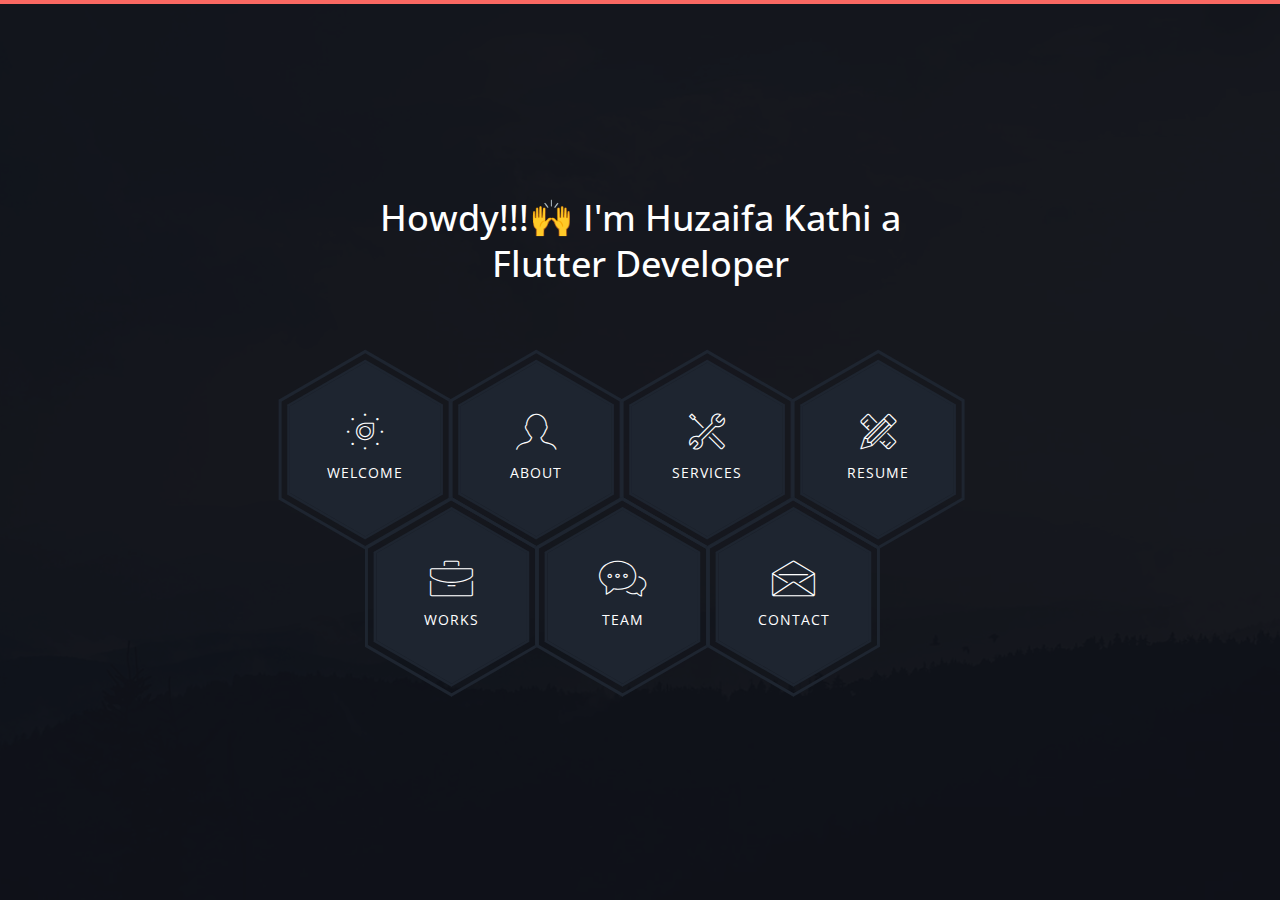
==== index.html @ e69637b8 "First Commit" ====
<!DOCTYPE html>
<html class="no-js" lang="">
    <head>
        <!-- meta charset -->
        <meta charset="utf-8">
        <!-- site title -->
        <title>Huzaifa Kathi Portfolio</title>
        <!-- meta description -->
        <meta name="description" content="">
        <!-- mobile viwport meta -->
        <meta name="viewport" content="width=device-width, initial-scale=1">
        <!-- fevicon -->
        <link rel="shortcut icon" type="image/x-icon" href="favicon.ico">
        
        <!-- ================================
        CSS Files
        ================================= -->
        <link href="https://fonts.googleapis.com/css?family=Libre+Baskerville:400,400i|Open+Sans:400,600,700,800" rel="stylesheet">
        <link rel="stylesheet" href="css/themefisher-fonts.min.css">
        <link rel="stylesheet" href="css/owl.carousel.min.css">
        <link rel="stylesheet" href="css/bootstrap.min.css">
        <link rel="stylesheet" href="css/main.css">
        <link rel="stylesheet" href="css/dark.css">
        <link id="color-changer" rel="stylesheet" href="css/colors/red.css">
    </head>

    <body class="dark">

        <div class="preloader">
            <div class="loading-mask"></div>
            <div class="loading-mask"></div>
            <div class="loading-mask"></div>
            <div class="loading-mask"></div>
            <div class="loading-mask"></div>
        </div>    
            <div class="switcher-body">
                <h4>Choose Color:</h4>
                <ul class="color-options list-none">
                    <li class="c0" data-color="red" title="Default">Default</li>
                    <li class="c1" data-color="blue" title="Red">Red</li>
                    <li class="c2" data-color="green" title="Green">Green</li>
                    <li class="c3" data-color="yellow" title="Blue">Blue</li>
                </ul>
            </div>
        </div>

        <main class="site-wrapper">
            <div class="pt-table">
                <div class="pt-tablecell page-home relative" style="background-image: url('img/banner.jpg');">
                    <div class="overlay"></div>

                    <div class="container">
                        <div class="row">
                            <div class="col-xs-12 col-md-offset-1 col-md-10 col-lg-offset-2 col-lg-8">
                                <div class="page-title home text-center">
                                    <!-- <img src="img/phantom.png" alt=""> -->
                                    <h1>Howdy!!!🙌 I'm Huzaifa Kathi a <br>Flutter Developer</h1>
                                </div>

                                <div class="hexagon-menu clear">
                                    <div class="hexagon-item">
                                        <div class="hex-item">
                                            <div></div>
                                            <div></div>
                                            <div></div>
                                        </div>
                                        <div class="hex-item">
                                            <div></div>
                                            <div></div>
                                            <div></div>
                                        </div>
                                        <a href="welcome.html" class="hex-content">
                                            <span class="hex-content-inner">
                                                <span class="icon">
                                                    <i class="tf-dial"></i>
                                                </span>
                                                <span class="title">Welcome</span>
                                            </span>
                                            <svg viewbox="0 0 173.20508075688772 200" height="200" width="174" version="1.1" xmlns="http://www.w3.org/2000/svg"><path d="M86.60254037844386 0L173.20508075688772 50L173.20508075688772 150L86.60254037844386 200L0 150L0 50Z" fill="#1e2530"></path></svg>
                                        </a>
                                    </div>
                                    <div class="hexagon-item">
                                        <div class="hex-item">
                                            <div></div>
                                            <div></div>
                                            <div></div>
                                        </div>
                                        <div class="hex-item">
                                            <div></div>
                                            <div></div>
                                            <div></div>
                                        </div>
                                        <a href="about.html" class="hex-content">
                                            <span class="hex-content-inner">
                                                <span class="icon">
                                                    <i class="tf-profile-male"></i>
                                                </span>
                                                <span class="title">About</span>
                                            </span>
                                            <svg viewbox="0 0 173.20508075688772 200" height="200" width="174" version="1.1" xmlns="http://www.w3.org/2000/svg"><path d="M86.60254037844386 0L173.20508075688772 50L173.20508075688772 150L86.60254037844386 200L0 150L0 50Z" fill="#1e2530"></path></svg>
                                        </a>
                                    </div>
                                    <div class="hexagon-item">
                                        <div class="hex-item">
                                            <div></div>
                                            <div></div>
                                            <div></div>
                                        </div>
                                        <div class="hex-item">
                                            <div></div>
                                            <div></div>
                                            <div></div>
                                        </div>
                                        <a href="services.html" class="hex-content">
                                            <span class="hex-content-inner">
                                                <span class="icon">
                                                    <i class="tf-tools-2"></i>
                                                </span>
                                                <span class="title">Services</span>
                                            </span>
                                            <svg viewbox="0 0 173.20508075688772 200" height="200" width="174" version="1.1" xmlns="http://www.w3.org/2000/svg"><path d="M86.60254037844386 0L173.20508075688772 50L173.20508075688772 150L86.60254037844386 200L0 150L0 50Z" fill="#1e2530"></path></svg>
                                        </a>    
                                    </div>
                                    <div class="hexagon-item">
                                        <div class="hex-item">
                                            <div></div>
                                            <div></div>
                                            <div></div>
                                        </div>
                                        <div class="hex-item">
                                            <div></div>
                                            <div></div>
                                            <div></div>
                                        </div>
                                        <a href="resume.html" class="hex-content">
                                            <span class="hex-content-inner">
                                                <span class="icon">
                                                    <i class="tf-tools"></i>
                                                </span>
                                                <span class="title">Resume</span>
                                            </span>
                                            <svg viewbox="0 0 173.20508075688772 200" height="200" width="174" version="1.1" xmlns="http://www.w3.org/2000/svg"><path d="M86.60254037844386 0L173.20508075688772 50L173.20508075688772 150L86.60254037844386 200L0 150L0 50Z" fill="#1e2530"></path></svg>
                                        </a>
                                    </div>
                                    <div class="hexagon-item">
                                        <div class="hex-item">
                                            <div></div>
                                            <div></div>
                                            <div></div>
                                        </div>
                                        <div class="hex-item">
                                            <div></div>
                                            <div></div>
                                            <div></div>
                                        </div>
                                        <a href="works.html" class="hex-content">
                                            <span class="hex-content-inner">
                                                <span class="icon">
                                                    <i class="tf-briefcase2"></i>
                                                </span>
                                                <span class="title">Works</span>
                                            </span>
                                            <svg viewbox="0 0 173.20508075688772 200" height="200" width="174" version="1.1" xmlns="http://www.w3.org/2000/svg"><path d="M86.60254037844386 0L173.20508075688772 50L173.20508075688772 150L86.60254037844386 200L0 150L0 50Z" fill="#1e2530"></path></svg>
                                        </a>
                                    </div>
                                    <div class="hexagon-item">
                                        <div class="hex-item">
                                            <div></div>
                                            <div></div>
                                            <div></div>
                                        </div>
                                        <div class="hex-item">
                                            <div></div>
                                            <div></div>
                                            <div></div>
                                        </div>
                                        <a href="history.html" class="hex-content">
                                            <span class="hex-content-inner">
                                                <span class="icon">
                                                    <i class="tf-chat"></i>
                                                </span>
                                                <span class="title">Team</span>
                                            </span>
                                            <svg viewbox="0 0 173.20508075688772 200" height="200" width="174" version="1.1" xmlns="http://www.w3.org/2000/svg"><path d="M86.60254037844386 0L173.20508075688772 50L173.20508075688772 150L86.60254037844386 200L0 150L0 50Z" fill="#1e2530"></path></svg>
                                        </a>
                                    </div>
                                    <div class="hexagon-item">
                                        <div class="hex-item">
                                            <div></div>
                                            <div></div>
                                            <div></div>
                                        </div>
                                        <div class="hex-item">
                                            <div></div>
                                            <div></div>
                                            <div></div>
                                        </div>
                                        <a href="contact.html" class="hex-content">
                                            <span class="hex-content-inner">
                                                <span class="icon">
                                                    <i class="tf-envelope2"></i>
                                                </span>
                                                <span class="title">Contact</span>
                                            </span>
                                            <svg viewbox="0 0 173.20508075688772 200" height="200" width="174" version="1.1" xmlns="http://www.w3.org/2000/svg"><path d="M86.60254037844386 0L173.20508075688772 50L173.20508075688772 150L86.60254037844386 200L0 150L0 50Z" fill="#1e2530"></path></svg>
                                        </a>
                                    </div>
                                </div> <!-- /.hexagon-menu -->

                            </div> <!-- /.col-xs-12 -->

                        </div> <!-- /.row -->
                    </div> <!-- /.container -->

                </div> <!-- /.pt-tablecell -->
            </div> <!-- /.pt-table -->
        </main> <!-- /.site-wrapper -->
        
        <!-- ================================
        JavaScript Libraries
        ================================= -->
        <script src="js/vendor/jquery-2.2.4.min.js"></script>
        <script src="js/vendor/bootstrap.min.js"></script>
        <!-- <script src="js/jquery.easing.min.js"></script> -->
        <script src="js/isotope.pkgd.min.js"></script>
        <script src="js/jquery.nicescroll.min.js"></script>
        <script src="js/owl.carousel.min.js"></script>
        <script src="js/jquery-validation.min.js"></script>
        <script src="js/form.min.js"></script>
        <script src="js/main.js"></script>
    </body>
</html>
---- css/themefisher-fonts.min.css ----
@font-face {
  font-family: 'themefisher-font';
  src:  url('../fonts/themefisher-font.eot?ug5hnh');
  src:  url('../fonts/themefisher-font.eot?ug5hnh#iefix') format('embedded-opentype'),
    url('../fonts/themefisher-font.ttf?ug5hnh') format('truetype'),
    url('../fonts/themefisher-font.woff?ug5hnh') format('woff'),
    url('../fonts/themefisher-font.svg?ug5hnh#themefisher-font') format('svg');
  font-weight: normal;
  font-style: normal;
}

[class^="tf-"], [class*=" tf-"] {
  /* use !important to prevent issues with browser extensions that change fonts */
  font-family: 'themefisher-font' !important;
  speak: none;
  font-style: normal;
  font-weight: normal;
  font-variant: normal;
  text-transform: none;
  line-height: 1;

  /* Better Font Rendering =========== */
  -webkit-font-smoothing: antialiased;
  -moz-osx-font-smoothing: grayscale;
}

.tf-ion-alert-circled:before {
  content: "\f100";
}
.tf-ion-alert:before {
  content: "\f101";
}
.tf-ion-android-add-circle:before {
  content: "\f359";
}
.tf-ion-android-add:before {
  content: "\f2c7";
}
.tf-ion-android-alarm-clock:before {
  content: "\f35a";
}
.tf-ion-android-alert:before {
  content: "\f35b";
}
.tf-ion-android-apps:before {
  content: "\f35c";
}
.tf-ion-android-archive:before {
  content: "\f2c9";
}
.tf-ion-android-arrow-back:before {
  content: "\f2ca";
}
.tf-ion-android-arrow-down:before {
  content: "\f35d";
}
.tf-ion-android-arrow-dropdown-circle:before {
  content: "\f35e";
}
.tf-ion-android-arrow-dropdown:before {
  content: "\f35f";
}
.tf-ion-android-arrow-dropleft-circle:before {
  content: "\f360";
}
.tf-ion-android-arrow-dropleft:before {
  content: "\f361";
}
.tf-ion-android-arrow-dropright-circle:before {
  content: "\f362";
}
.tf-ion-android-arrow-dropright:before {
  content: "\f363";
}
.tf-ion-android-arrow-dropup-circle:before {
  content: "\f364";
}
.tf-ion-android-arrow-dropup:before {
  content: "\f365";
}
.tf-ion-android-arrow-forward:before {
  content: "\f30f";
}
.tf-ion-android-arrow-up:before {
  content: "\f366";
}
.tf-ion-android-attach:before {
  content: "\f367";
}
.tf-ion-android-bar:before {
  content: "\f368";
}
.tf-ion-android-bicycle:before {
  content: "\f369";
}
.tf-ion-android-boat:before {
  content: "\f36a";
}
.tf-ion-android-bookmark:before {
  content: "\f36b";
}
.tf-ion-android-bulb:before {
  content: "\f36c";
}
.tf-ion-android-bus:before {
  content: "\f36d";
}
.tf-ion-android-calendar:before {
  content: "\f2d1";
}
.tf-ion-android-call:before {
  content: "\f2d2";
}
.tf-ion-android-camera:before {
  content: "\f2d3";
}
.tf-ion-android-cancel:before {
  content: "\f36e";
}
.tf-ion-android-car:before {
  content: "\f36f";
}
.tf-ion-android-cart:before {
  content: "\f370";
}
.tf-ion-android-chat:before {
  content: "\f2d4";
}
.tf-ion-android-checkbox-blank:before {
  content: "\f371";
}
.tf-ion-android-checkbox-outline-blank:before {
  content: "\f372";
}
.tf-ion-android-checkbox-outline:before {
  content: "\f373";
}
.tf-ion-android-checkbox:before {
  content: "\f374";
}
.tf-ion-android-checkmark-circle:before {
  content: "\f375";
}
.tf-ion-android-clipboard:before {
  content: "\f376";
}
.tf-ion-android-close:before {
  content: "\f2d7";
}
.tf-ion-android-cloud-circle:before {
  content: "\f377";
}
.tf-ion-android-cloud-done:before {
  content: "\f378";
}
.tf-ion-android-cloud-outline:before {
  content: "\f379";
}
.tf-ion-android-cloud:before {
  content: "\f37a";
}
.tf-ion-android-color-palette:before {
  content: "\f37b";
}
.tf-ion-android-compass:before {
  content: "\f37c";
}
.tf-ion-android-contact:before {
  content: "\f2d8";
}
.tf-ion-android-contacts:before {
  content: "\f2d9";
}
.tf-ion-android-contract:before {
  content: "\f37d";
}
.tf-ion-android-create:before {
  content: "\f37e";
}
.tf-ion-android-delete:before {
  content: "\f37f";
}
.tf-ion-android-desktop:before {
  content: "\f380";
}
.tf-ion-android-document:before {
  content: "\f381";
}
.tf-ion-android-done-all:before {
  content: "\f382";
}
.tf-ion-android-done:before {
  content: "\f383";
}
.tf-ion-android-download:before {
  content: "\f2dd";
}
.tf-ion-android-drafts:before {
  content: "\f384";
}
.tf-ion-android-exit:before {
  content: "\f385";
}
.tf-ion-android-expand:before {
  content: "\f386";
}
.tf-ion-android-favorite-outline:before {
  content: "\f387";
}
.tf-ion-android-favorite:before {
  content: "\f388";
}
.tf-ion-android-film:before {
  content: "\f389";
}
.tf-ion-android-folder-open:before {
  content: "\f38a";
}
.tf-ion-android-folder:before {
  content: "\f2e0";
}
.tf-ion-android-funnel:before {
  content: "\f38b";
}
.tf-ion-android-globe:before {
  content: "\f38c";
}
.tf-ion-android-hand:before {
  content: "\f2e3";
}
.tf-ion-android-hangout:before {
  content: "\f38d";
}
.tf-ion-android-happy:before {
  content: "\f38e";
}
.tf-ion-android-home:before {
  content: "\f38f";
}
.tf-ion-android-image:before {
  content: "\f2e4";
}
.tf-ion-android-laptop:before {
  content: "\f390";
}
.tf-ion-android-list:before {
  content: "\f391";
}
.tf-ion-android-locate:before {
  content: "\f2e9";
}
.tf-ion-android-lock:before {
  content: "\f392";
}
.tf-ion-android-mail:before {
  content: "\f2eb";
}
.tf-ion-android-map:before {
  content: "\f393";
}
.tf-ion-android-menu:before {
  content: "\f394";
}
.tf-ion-android-microphone-off:before {
  content: "\f395";
}
.tf-ion-android-microphone:before {
  content: "\f2ec";
}
.tf-ion-android-more-horizontal:before {
  content: "\f396";
}
.tf-ion-android-more-vertical:before {
  content: "\f397";
}
.tf-ion-android-navigate:before {
  content: "\f398";
}
.tf-ion-android-notifications-none:before {
  content: "\f399";
}
.tf-ion-android-notifications-off:before {
  content: "\f39a";
}
.tf-ion-android-notifications:before {
  content: "\f39b";
}
.tf-ion-android-open:before {
  content: "\f39c";
}
.tf-ion-android-options:before {
  content: "\f39d";
}
.tf-ion-android-people:before {
  content: "\f39e";
}
.tf-ion-android-person-add:before {
  content: "\f39f";
}
.tf-ion-android-person:before {
  content: "\f3a0";
}
.tf-ion-android-phone-landscape:before {
  content: "\f3a1";
}
.tf-ion-android-phone-portrait:before {
  content: "\f3a2";
}
.tf-ion-android-pin:before {
  content: "\f3a3";
}
.tf-ion-android-plane:before {
  content: "\f3a4";
}
.tf-ion-android-playstore:before {
  content: "\f2f0";
}
.tf-ion-android-print:before {
  content: "\f3a5";
}
.tf-ion-android-radio-button-off:before {
  content: "\f3a6";
}
.tf-ion-android-radio-button-on:before {
  content: "\f3a7";
}
.tf-ion-android-refresh:before {
  content: "\f3a8";
}
.tf-ion-android-remove-circle:before {
  content: "\f3a9";
}
.tf-ion-android-remove:before {
  content: "\f2f4";
}
.tf-ion-android-restaurant:before {
  content: "\f3aa";
}
.tf-ion-android-sad:before {
  content: "\f3ab";
}
.tf-ion-android-search:before {
  content: "\f2f5";
}
.tf-ion-android-send:before {
  content: "\f2f6";
}
.tf-ion-android-settings:before {
  content: "\f2f7";
}
.tf-ion-android-share-alt:before {
  content: "\f3ac";
}
.tf-ion-android-share:before {
  content: "\f2f8";
}
.tf-ion-android-star-half:before {
  content: "\f3ad";
}
.tf-ion-android-star-outline:before {
  content: "\f3ae";
}
.tf-ion-android-star:before {
  content: "\f2fc";
}
.tf-ion-android-stopwatch:before {
  content: "\f2fd";
}
.tf-ion-android-subway:before {
  content: "\f3af";
}
.tf-ion-android-sunny:before {
  content: "\f3b0";
}
.tf-ion-android-sync:before {
  content: "\f3b1";
}
.tf-ion-android-textsms:before {
  content: "\f3b2";
}
.tf-ion-android-time:before {
  content: "\f3b3";
}
.tf-ion-android-train:before {
  content: "\f3b4";
}
.tf-ion-android-unlock:before {
  content: "\f3b5";
}
.tf-ion-android-upload:before {
  content: "\f3b6";
}
.tf-ion-android-volume-down:before {
  content: "\f3b7";
}
.tf-ion-android-volume-mute:before {
  content: "\f3b8";
}
.tf-ion-android-volume-off:before {
  content: "\f3b9";
}
.tf-ion-android-volume-up:before {
  content: "\f3ba";
}
.tf-ion-android-walk:before {
  content: "\f3bb";
}
.tf-ion-android-warning:before {
  content: "\f3bc";
}
.tf-ion-android-watch:before {
  content: "\f3bd";
}
.tf-ion-android-wifi:before {
  content: "\f305";
}
.tf-ion-aperture:before {
  content: "\f313";
}
.tf-ion-archive:before {
  content: "\f102";
}
.tf-ion-arrow-down-a:before {
  content: "\f103";
}
.tf-ion-arrow-down-b:before {
  content: "\f104";
}
.tf-ion-arrow-down-c:before {
  content: "\f105";
}
.tf-ion-arrow-expand:before {
  content: "\f25e";
}
.tf-ion-arrow-graph-down-left:before {
  content: "\f25f";
}
.tf-ion-arrow-graph-down-right:before {
  content: "\f260";
}
.tf-ion-arrow-graph-up-left:before {
  content: "\f261";
}
.tf-ion-arrow-graph-up-right:before {
  content: "\f262";
}
.tf-ion-arrow-left-a:before {
  content: "\f106";
}
.tf-ion-arrow-left-b:before {
  content: "\f107";
}
.tf-ion-arrow-left-c:before {
  content: "\f108";
}
.tf-ion-arrow-move:before {
  content: "\f263";
}
.tf-ion-arrow-resize:before {
  content: "\f264";
}
.tf-ion-arrow-return-left:before {
  content: "\f265";
}
.tf-ion-arrow-return-right:before {
  content: "\f266";
}
.tf-ion-arrow-right-a:before {
  content: "\f109";
}
.tf-ion-arrow-right-b:before {
  content: "\f10a";
}
.tf-ion-arrow-right-c:before {
  content: "\f10b";
}
.tf-ion-arrow-shrink:before {
  content: "\f267";
}
.tf-ion-arrow-swap:before {
  content: "\f268";
}
.tf-ion-arrow-up-a:before {
  content: "\f10c";
}
.tf-ion-arrow-up-b:before {
  content: "\f10d";
}
.tf-ion-arrow-up-c:before {
  content: "\f10e";
}
.tf-ion-asterisk:before {
  content: "\f314";
}
.tf-ion-at:before {
  content: "\f10f";
}
.tf-ion-backspace-outline:before {
  content: "\f3be";
}
.tf-ion-backspace:before {
  content: "\f3bf";
}
.tf-ion-bag:before {
  content: "\f110";
}
.tf-ion-battery-charging:before {
  content: "\f111";
}
.tf-ion-battery-empty:before {
  content: "\f112";
}
.tf-ion-battery-full:before {
  content: "\f113";
}
.tf-ion-battery-half:before {
  content: "\f114";
}
.tf-ion-battery-low:before {
  content: "\f115";
}
.tf-ion-beaker:before {
  content: "\f269";
}
.tf-ion-beer:before {
  content: "\f26a";
}
.tf-ion-bluetooth:before {
  content: "\f116";
}
.tf-ion-bonfire:before {
  content: "\f315";
}
.tf-ion-bookmark:before {
  content: "\f26b";
}
.tf-ion-bowtie:before {
  content: "\f3c0";
}
.tf-ion-briefcase:before {
  content: "\f26c";
}
.tf-ion-bug:before {
  content: "\f2be";
}
.tf-ion-calculator:before {
  content: "\f26d";
}
.tf-ion-calendar:before {
  content: "\f117";
}
.tf-ion-camera:before {
  content: "\f118";
}
.tf-ion-card:before {
  content: "\f119";
}
.tf-ion-cash:before {
  content: "\f316";
}
.tf-ion-chatbox-working:before {
  content: "\f11a";
}
.tf-ion-chatbox:before {
  content: "\f11b";
}
.tf-ion-chatboxes:before {
  content: "\f11c";
}
.tf-ion-chatbubble-working:before {
  content: "\f11d";
}
.tf-ion-chatbubble:before {
  content: "\f11e";
}
.tf-ion-chatbubbles:before {
  content: "\f11f";
}
.tf-ion-checkmark-circled:before {
  content: "\f120";
}
.tf-ion-checkmark-round:before {
  content: "\f121";
}
.tf-ion-checkmark:before {
  content: "\f122";
}
.tf-ion-chevron-down:before {
  content: "\f123";
}
.tf-ion-chevron-left:before {
  content: "\f124";
}
.tf-ion-chevron-right:before {
  content: "\f125";
}
.tf-ion-chevron-up:before {
  content: "\f126";
}
.tf-ion-clipboard:before {
  content: "\f127";
}
.tf-ion-clock:before {
  content: "\f26e";
}
.tf-ion-close-circled:before {
  content: "\f128";
}
.tf-ion-close-round:before {
  content: "\f129";
}
.tf-ion-close:before {
  content: "\f12a";
}
.tf-ion-closed-captioning:before {
  content: "\f317";
}
.tf-ion-cloud:before {
  content: "\f12b";
}
.tf-ion-code-download:before {
  content: "\f26f";
}
.tf-ion-code-working:before {
  content: "\f270";
}
.tf-ion-code:before {
  content: "\f271";
}
.tf-ion-coffee:before {
  content: "\f272";
}
.tf-ion-compass:before {
  content: "\f273";
}
.tf-ion-compose:before {
  content: "\f12c";
}
.tf-ion-connection-bars:before {
  content: "\f274";
}
.tf-ion-contrast:before {
  content: "\f275";
}
.tf-ion-crop:before {
  content: "\f3c1";
}
.tf-ion-cube:before {
  content: "\f318";
}
.tf-ion-disc:before {
  content: "\f12d";
}
.tf-ion-document-text:before {
  content: "\f12e";
}
.tf-ion-document:before {
  content: "\f12f";
}
.tf-ion-drag:before {
  content: "\f130";
}
.tf-ion-earth:before {
  content: "\f276";
}
.tf-ion-easel:before {
  content: "\f3c2";
}
.tf-ion-edit:before {
  content: "\f2bf";
}
.tf-ion-egg:before {
  content: "\f277";
}
.tf-ion-eject:before {
  content: "\f131";
}
.tf-ion-email-unread:before {
  content: "\f3c3";
}
.tf-ion-email:before {
  content: "\f132";
}
.tf-ion-erlenmeyer-flask-bubbles:before {
  content: "\f3c4";
}
.tf-ion-erlenmeyer-flask:before {
  content: "\f3c5";
}
.tf-ion-eye-disabled:before {
  content: "\f306";
}
.tf-ion-eye:before {
  content: "\f133";
}
.tf-ion-female:before {
  content: "\f278";
}
.tf-ion-filing:before {
  content: "\f134";
}
.tf-ion-film-marker:before {
  content: "\f135";
}
.tf-ion-fireball:before {
  content: "\f319";
}
.tf-ion-flag:before {
  content: "\f279";
}
.tf-ion-flame:before {
  content: "\f31a";
}
.tf-ion-flash-off:before {
  content: "\f136";
}
.tf-ion-flash:before {
  content: "\f137";
}
.tf-ion-folder:before {
  content: "\f139";
}
.tf-ion-fork-repo:before {
  content: "\f2c0";
}
.tf-ion-fork:before {
  content: "\f27a";
}
.tf-ion-forward:before {
  content: "\f13a";
}
.tf-ion-funnel:before {
  content: "\f31b";
}
.tf-ion-gear-a:before {
  content: "\f13d";
}
.tf-ion-gear-b:before {
  content: "\f13e";
}
.tf-ion-grid:before {
  content: "\f13f";
}
.tf-ion-hammer:before {
  content: "\f27b";
}
.tf-ion-happy-outline:before {
  content: "\f3c6";
}
.tf-ion-happy:before {
  content: "\f31c";
}
.tf-ion-headphone:before {
  content: "\f140";
}
.tf-ion-heart-broken:before {
  content: "\f31d";
}
.tf-ion-heart:before {
  content: "\f141";
}
.tf-ion-help-buoy:before {
  content: "\f27c";
}
.tf-ion-help-circled:before {
  content: "\f142";
}
.tf-ion-help:before {
  content: "\f143";
}
.tf-ion-home:before {
  content: "\f144";
}
.tf-ion-icecream:before {
  content: "\f27d";
}
.tf-ion-image:before {
  content: "\f147";
}
.tf-ion-images:before {
  content: "\f148";
}
.tf-ion-information-circled:before {
  content: "\f149";
}
.tf-ion-information:before {
  content: "\f14a";
}
.tf-ion-ionic:before {
  content: "\f14b";
}
.tf-ion-ios-alarm-outline:before {
  content: "\f3c7";
}
.tf-ion-ios-alarm:before {
  content: "\f3c8";
}
.tf-ion-ios-albums-outline:before {
  content: "\f3c9";
}
.tf-ion-ios-albums:before {
  content: "\f3ca";
}
.tf-ion-ios-americanfootball-outline:before {
  content: "\f3cb";
}
.tf-ion-ios-americanfootball:before {
  content: "\f3cc";
}
.tf-ion-ios-analytics-outline:before {
  content: "\f3cd";
}
.tf-ion-ios-analytics:before {
  content: "\f3ce";
}
.tf-ion-ios-arrow-back:before {
  content: "\f3cf";
}
.tf-ion-ios-arrow-down:before {
  content: "\f3d0";
}
.tf-ion-ios-arrow-forward:before {
  content: "\f3d1";
}
.tf-ion-ios-arrow-left:before {
  content: "\f3d2";
}
.tf-ion-ios-arrow-right:before {
  content: "\f3d3";
}
.tf-ion-ios-arrow-thin-down:before {
  content: "\f3d4";
}
.tf-ion-ios-arrow-thin-left:before {
  content: "\f3d5";
}
.tf-ion-ios-arrow-thin-right:before {
  content: "\f3d6";
}
.tf-ion-ios-arrow-thin-up:before {
  content: "\f3d7";
}
.tf-ion-ios-arrow-up:before {
  content: "\f3d8";
}
.tf-ion-ios-at-outline:before {
  content: "\f3d9";
}
.tf-ion-ios-at:before {
  content: "\f3da";
}
.tf-ion-ios-barcode-outline:before {
  content: "\f3db";
}
.tf-ion-ios-barcode:before {
  content: "\f3dc";
}
.tf-ion-ios-baseball-outline:before {
  content: "\f3dd";
}
.tf-ion-ios-baseball:before {
  content: "\f3de";
}
.tf-ion-ios-basketball-outline:before {
  content: "\f3df";
}
.tf-ion-ios-basketball:before {
  content: "\f3e0";
}
.tf-ion-ios-bell-outline:before {
  content: "\f3e1";
}
.tf-ion-ios-bell:before {
  content: "\f3e2";
}
.tf-ion-ios-body-outline:before {
  content: "\f3e3";
}
.tf-ion-ios-body:before {
  content: "\f3e4";
}
.tf-ion-ios-bolt-outline:before {
  content: "\f3e5";
}
.tf-ion-ios-bolt:before {
  content: "\f3e6";
}
.tf-ion-ios-book-outline:before {
  content: "\f3e7";
}
.tf-ion-ios-book:before {
  content: "\f3e8";
}
.tf-ion-ios-bookmarks-outline:before {
  content: "\f3e9";
}
.tf-ion-ios-bookmarks:before {
  content: "\f3ea";
}
.tf-ion-ios-box-outline:before {
  content: "\f3eb";
}
.tf-ion-ios-box:before {
  content: "\f3ec";
}
.tf-ion-ios-briefcase-outline:before {
  content: "\f3ed";
}
.tf-ion-ios-briefcase:before {
  content: "\f3ee";
}
.tf-ion-ios-browsers-outline:before {
  content: "\f3ef";
}
.tf-ion-ios-browsers:before {
  content: "\f3f0";
}
.tf-ion-ios-calculator-outline:before {
  content: "\f3f1";
}
.tf-ion-ios-calculator:before {
  content: "\f3f2";
}
.tf-ion-ios-calendar-outline:before {
  content: "\f3f3";
}
.tf-ion-ios-calendar:before {
  content: "\f3f4";
}
.tf-ion-ios-camera-outline:before {
  content: "\f3f5";
}
.tf-ion-ios-camera:before {
  content: "\f3f6";
}
.tf-ion-ios-cart-outline:before {
  content: "\f3f7";
}
.tf-ion-ios-cart:before {
  content: "\f3f8";
}
.tf-ion-ios-chatboxes-outline:before {
  content: "\f3f9";
}
.tf-ion-ios-chatboxes:before {
  content: "\f3fa";
}
.tf-ion-ios-chatbubble-outline:before {
  content: "\f3fb";
}
.tf-ion-ios-chatbubble:before {
  content: "\f3fc";
}
.tf-ion-ios-checkmark-empty:before {
  content: "\f3fd";
}
.tf-ion-ios-checkmark-outline:before {
  content: "\f3fe";
}
.tf-ion-ios-checkmark:before {
  content: "\f3ff";
}
.tf-ion-ios-circle-filled:before {
  content: "\f400";
}
.tf-ion-ios-circle-outline:before {
  content: "\f401";
}
.tf-ion-ios-clock-outline:before {
  content: "\f402";
}
.tf-ion-ios-clock:before {
  content: "\f403";
}
.tf-ion-ios-close-empty:before {
  content: "\f404";
}
.tf-ion-ios-close-outline:before {
  content: "\f405";
}
.tf-ion-ios-close:before {
  content: "\f406";
}
.tf-ion-ios-cloud-download-outline:before {
  content: "\f407";
}
.tf-ion-ios-cloud-download:before {
  content: "\f408";
}
.tf-ion-ios-cloud-outline:before {
  content: "\f409";
}
.tf-ion-ios-cloud-upload-outline:before {
  content: "\f40a";
}
.tf-ion-ios-cloud-upload:before {
  content: "\f40b";
}
.tf-ion-ios-cloud:before {
  content: "\f40c";
}
.tf-ion-ios-cloudy-night-outline:before {
  content: "\f40d";
}
.tf-ion-ios-cloudy-night:before {
  content: "\f40e";
}
.tf-ion-ios-cloudy-outline:before {
  content: "\f40f";
}
.tf-ion-ios-cloudy:before {
  content: "\f410";
}
.tf-ion-ios-cog-outline:before {
  content: "\f411";
}
.tf-ion-ios-cog:before {
  content: "\f412";
}
.tf-ion-ios-color-filter-outline:before {
  content: "\f413";
}
.tf-ion-ios-color-filter:before {
  content: "\f414";
}
.tf-ion-ios-color-wand-outline:before {
  content: "\f415";
}
.tf-ion-ios-color-wand:before {
  content: "\f416";
}
.tf-ion-ios-compose-outline:before {
  content: "\f417";
}
.tf-ion-ios-compose:before {
  content: "\f418";
}
.tf-ion-ios-contact-outline:before {
  content: "\f419";
}
.tf-ion-ios-contact:before {
  content: "\f41a";
}
.tf-ion-ios-copy-outline:before {
  content: "\f41b";
}
.tf-ion-ios-copy:before {
  content: "\f41c";
}
.tf-ion-ios-crop-strong:before {
  content: "\f41d";
}
.tf-ion-ios-crop:before {
  content: "\f41e";
}
.tf-ion-ios-download-outline:before {
  content: "\f41f";
}
.tf-ion-ios-download:before {
  content: "\f420";
}
.tf-ion-ios-drag:before {
  content: "\f421";
}
.tf-ion-ios-email-outline:before {
  content: "\f422";
}
.tf-ion-ios-email:before {
  content: "\f423";
}
.tf-ion-ios-eye-outline:before {
  content: "\f424";
}
.tf-ion-ios-eye:before {
  content: "\f425";
}
.tf-ion-ios-fastforward-outline:before {
  content: "\f426";
}
.tf-ion-ios-fastforward:before {
  content: "\f427";
}
.tf-ion-ios-filing-outline:before {
  content: "\f428";
}
.tf-ion-ios-filing:before {
  content: "\f429";
}
.tf-ion-ios-film-outline:before {
  content: "\f42a";
}
.tf-ion-ios-film:before {
  content: "\f42b";
}
.tf-ion-ios-flag-outline:before {
  content: "\f42c";
}
.tf-ion-ios-flag:before {
  content: "\f42d";
}
.tf-ion-ios-flame-outline:before {
  content: "\f42e";
}
.tf-ion-ios-flame:before {
  content: "\f42f";
}
.tf-ion-ios-flask-outline:before {
  content: "\f430";
}
.tf-ion-ios-flask:before {
  content: "\f431";
}
.tf-ion-ios-flower-outline:before {
  content: "\f432";
}
.tf-ion-ios-flower:before {
  content: "\f433";
}
.tf-ion-ios-folder-outline:before {
  content: "\f434";
}
.tf-ion-ios-folder:before {
  content: "\f435";
}
.tf-ion-ios-football-outline:before {
  content: "\f436";
}
.tf-ion-ios-football:before {
  content: "\f437";
}
.tf-ion-ios-game-controller-a-outline:before {
  content: "\f438";
}
.tf-ion-ios-game-controller-a:before {
  content: "\f439";
}
.tf-ion-ios-game-controller-b-outline:before {
  content: "\f43a";
}
.tf-ion-ios-game-controller-b:before {
  content: "\f43b";
}
.tf-ion-ios-gear-outline:before {
  content: "\f43c";
}
.tf-ion-ios-gear:before {
  content: "\f43d";
}
.tf-ion-ios-glasses-outline:before {
  content: "\f43e";
}
.tf-ion-ios-glasses:before {
  content: "\f43f";
}
.tf-ion-ios-grid-view-outline:before {
  content: "\f440";
}
.tf-ion-ios-grid-view:before {
  content: "\f441";
}
.tf-ion-ios-heart-outline:before {
  content: "\f442";
}
.tf-ion-ios-heart:before {
  content: "\f443";
}
.tf-ion-ios-help-empty:before {
  content: "\f444";
}
.tf-ion-ios-help-outline:before {
  content: "\f445";
}
.tf-ion-ios-help:before {
  content: "\f446";
}
.tf-ion-ios-home-outline:before {
  content: "\f447";
}
.tf-ion-ios-home:before {
  content: "\f448";
}
.tf-ion-ios-infinite-outline:before {
  content: "\f449";
}
.tf-ion-ios-infinite:before {
  content: "\f44a";
}
.tf-ion-ios-information-empty:before {
  content: "\f44b";
}
.tf-ion-ios-information-outline:before {
  content: "\f44c";
}
.tf-ion-ios-information:before {
  content: "\f44d";
}
.tf-ion-ios-ionic-outline:before {
  content: "\f44e";
}
.tf-ion-ios-keypad-outline:before {
  content: "\f44f";
}
.tf-ion-ios-keypad:before {
  content: "\f450";
}
.tf-ion-ios-lightbulb-outline:before {
  content: "\f451";
}
.tf-ion-ios-lightbulb:before {
  content: "\f452";
}
.tf-ion-ios-list-outline:before {
  content: "\f453";
}
.tf-ion-ios-list:before {
  content: "\f454";
}
.tf-ion-ios-location-outline:before {
  content: "\f455";
}
.tf-ion-ios-location:before {
  content: "\f456";
}
.tf-ion-ios-locked-outline:before {
  content: "\f457";
}
.tf-ion-ios-locked:before {
  content: "\f458";
}
.tf-ion-ios-loop-strong:before {
  content: "\f459";
}
.tf-ion-ios-loop:before {
  content: "\f45a";
}
.tf-ion-ios-medical-outline:before {
  content: "\f45b";
}
.tf-ion-ios-medical:before {
  content: "\f45c";
}
.tf-ion-ios-medkit-outline:before {
  content: "\f45d";
}
.tf-ion-ios-medkit:before {
  content: "\f45e";
}
.tf-ion-ios-mic-off:before {
  content: "\f45f";
}
.tf-ion-ios-mic-outline:before {
  content: "\f460";
}
.tf-ion-ios-mic:before {
  content: "\f461";
}
.tf-ion-ios-minus-empty:before {
  content: "\f462";
}
.tf-ion-ios-minus-outline:before {
  content: "\f463";
}
.tf-ion-ios-minus:before {
  content: "\f464";
}
.tf-ion-ios-monitor-outline:before {
  content: "\f465";
}
.tf-ion-ios-monitor:before {
  content: "\f466";
}
.tf-ion-ios-moon-outline:before {
  content: "\f467";
}
.tf-ion-ios-moon:before {
  content: "\f468";
}
.tf-ion-ios-more-outline:before {
  content: "\f469";
}
.tf-ion-ios-more:before {
  content: "\f46a";
}
.tf-ion-ios-musical-note:before {
  content: "\f46b";
}
.tf-ion-ios-musical-notes:before {
  content: "\f46c";
}
.tf-ion-ios-navigate-outline:before {
  content: "\f46d";
}
.tf-ion-ios-navigate:before {
  content: "\f46e";
}
.tf-ion-ios-nutrition-outline:before {
  content: "\f46f";
}
.tf-ion-ios-nutrition:before {
  content: "\f470";
}
.tf-ion-ios-paper-outline:before {
  content: "\f471";
}
.tf-ion-ios-paper:before {
  content: "\f472";
}
.tf-ion-ios-paperplane-outline:before {
  content: "\f473";
}
.tf-ion-ios-paperplane:before {
  content: "\f474";
}
.tf-ion-ios-partlysunny-outline:before {
  content: "\f475";
}
.tf-ion-ios-partlysunny:before {
  content: "\f476";
}
.tf-ion-ios-pause-outline:before {
  content: "\f477";
}
.tf-ion-ios-pause:before {
  content: "\f478";
}
.tf-ion-ios-paw-outline:before {
  content: "\f479";
}
.tf-ion-ios-paw:before {
  content: "\f47a";
}
.tf-ion-ios-people-outline:before {
  content: "\f47b";
}
.tf-ion-ios-people:before {
  content: "\f47c";
}
.tf-ion-ios-person-outline:before {
  content: "\f47d";
}
.tf-ion-ios-person:before {
  content: "\f47e";
}
.tf-ion-ios-personadd-outline:before {
  content: "\f47f";
}
.tf-ion-ios-personadd:before {
  content: "\f480";
}
.tf-ion-ios-photos-outline:before {
  content: "\f481";
}
.tf-ion-ios-photos:before {
  content: "\f482";
}
.tf-ion-ios-pie-outline:before {
  content: "\f483";
}
.tf-ion-ios-pie:before {
  content: "\f484";
}
.tf-ion-ios-pint-outline:before {
  content: "\f485";
}
.tf-ion-ios-pint:before {
  content: "\f486";
}
.tf-ion-ios-play-outline:before {
  content: "\f487";
}
.tf-ion-ios-play:before {
  content: "\f488";
}
.tf-ion-ios-plus-empty:before {
  content: "\f489";
}
.tf-ion-ios-plus-outline:before {
  content: "\f48a";
}
.tf-ion-ios-plus:before {
  content: "\f48b";
}
.tf-ion-ios-pricetag-outline:before {
  content: "\f48c";
}
.tf-ion-ios-pricetag:before {
  content: "\f48d";
}
.tf-ion-ios-pricetags-outline:before {
  content: "\f48e";
}
.tf-ion-ios-pricetags:before {
  content: "\f48f";
}
.tf-ion-ios-printer-outline:before {
  content: "\f490";
}
.tf-ion-ios-printer:before {
  content: "\f491";
}
.tf-ion-ios-pulse-strong:before {
  content: "\f492";
}
.tf-ion-ios-pulse:before {
  content: "\f493";
}
.tf-ion-ios-rainy-outline:before {
  content: "\f494";
}
.tf-ion-ios-rainy:before {
  content: "\f495";
}
.tf-ion-ios-recording-outline:before {
  content: "\f496";
}
.tf-ion-ios-recording:before {
  content: "\f497";
}
.tf-ion-ios-redo-outline:before {
  content: "\f498";
}
.tf-ion-ios-redo:before {
  content: "\f499";
}
.tf-ion-ios-refresh-empty:before {
  content: "\f49a";
}
.tf-ion-ios-refresh-outline:before {
  content: "\f49b";
}
.tf-ion-ios-refresh:before {
  content: "\f49c";
}
.tf-ion-ios-reload:before {
  content: "\f49d";
}
.tf-ion-ios-reverse-camera-outline:before {
  content: "\f49e";
}
.tf-ion-ios-reverse-camera:before {
  content: "\f49f";
}
.tf-ion-ios-rewind-outline:before {
  content: "\f4a0";
}
.tf-ion-ios-rewind:before {
  content: "\f4a1";
}
.tf-ion-ios-rose-outline:before {
  content: "\f4a2";
}
.tf-ion-ios-rose:before {
  content: "\f4a3";
}
.tf-ion-ios-search-strong:before {
  content: "\f4a4";
}
.tf-ion-ios-search:before {
  content: "\f4a5";
}
.tf-ion-ios-settings-strong:before {
  content: "\f4a6";
}
.tf-ion-ios-settings:before {
  content: "\f4a7";
}
.tf-ion-ios-shuffle-strong:before {
  content: "\f4a8";
}
.tf-ion-ios-shuffle:before {
  content: "\f4a9";
}
.tf-ion-ios-skipbackward-outline:before {
  content: "\f4aa";
}
.tf-ion-ios-skipbackward:before {
  content: "\f4ab";
}
.tf-ion-ios-skipforward-outline:before {
  content: "\f4ac";
}
.tf-ion-ios-skipforward:before {
  content: "\f4ad";
}
.tf-ion-ios-snowy:before {
  content: "\f4ae";
}
.tf-ion-ios-speedometer-outline:before {
  content: "\f4af";
}
.tf-ion-ios-speedometer:before {
  content: "\f4b0";
}
.tf-ion-ios-star-half:before {
  content: "\f4b1";
}
.tf-ion-ios-star-outline:before {
  content: "\f4b2";
}
.tf-ion-ios-star:before {
  content: "\f4b3";
}
.tf-ion-ios-stopwatch-outline:before {
  content: "\f4b4";
}
.tf-ion-ios-stopwatch:before {
  content: "\f4b5";
}
.tf-ion-ios-sunny-outline:before {
  content: "\f4b6";
}
.tf-ion-ios-sunny:before {
  content: "\f4b7";
}
.tf-ion-ios-telephone-outline:before {
  content: "\f4b8";
}
.tf-ion-ios-telephone:before {
  content: "\f4b9";
}
.tf-ion-ios-tennisball-outline:before {
  content: "\f4ba";
}
.tf-ion-ios-tennisball:before {
  content: "\f4bb";
}
.tf-ion-ios-thunderstorm-outline:before {
  content: "\f4bc";
}
.tf-ion-ios-thunderstorm:before {
  content: "\f4bd";
}
.tf-ion-ios-time-outline:before {
  content: "\f4be";
}
.tf-ion-ios-time:before {
  content: "\f4bf";
}
.tf-ion-ios-timer-outline:before {
  content: "\f4c0";
}
.tf-ion-ios-timer:before {
  content: "\f4c1";
}
.tf-ion-ios-toggle-outline:before {
  content: "\f4c2";
}
.tf-ion-ios-toggle:before {
  content: "\f4c3";
}
.tf-ion-ios-trash-outline:before {
  content: "\f4c4";
}
.tf-ion-ios-trash:before {
  content: "\f4c5";
}
.tf-ion-ios-undo-outline:before {
  content: "\f4c6";
}
.tf-ion-ios-undo:before {
  content: "\f4c7";
}
.tf-ion-ios-unlocked-outline:before {
  content: "\f4c8";
}
.tf-ion-ios-unlocked:before {
  content: "\f4c9";
}
.tf-ion-ios-upload-outline:before {
  content: "\f4ca";
}
.tf-ion-ios-upload:before {
  content: "\f4cb";
}
.tf-ion-ios-videocam-outline:before {
  content: "\f4cc";
}
.tf-ion-ios-videocam:before {
  content: "\f4cd";
}
.tf-ion-ios-volume-high:before {
  content: "\f4ce";
}
.tf-ion-ios-volume-low:before {
  content: "\f4cf";
}
.tf-ion-ios-wineglass-outline:before {
  content: "\f4d0";
}
.tf-ion-ios-wineglass:before {
  content: "\f4d1";
}
.tf-ion-ios-world-outline:before {
  content: "\f4d2";
}
.tf-ion-ios-world:before {
  content: "\f4d3";
}
.tf-ion-ipad:before {
  content: "\f1f9";
}
.tf-ion-iphone:before {
  content: "\f1fa";
}
.tf-ion-ipod:before {
  content: "\f1fb";
}
.tf-ion-jet:before {
  content: "\f295";
}
.tf-ion-key:before {
  content: "\f296";
}
.tf-ion-knife:before {
  content: "\f297";
}
.tf-ion-laptop:before {
  content: "\f1fc";
}
.tf-ion-leaf:before {
  content: "\f1fd";
}
.tf-ion-levels:before {
  content: "\f298";
}
.tf-ion-lightbulb:before {
  content: "\f299";
}
.tf-ion-link:before {
  content: "\f1fe";
}
.tf-ion-load-a:before {
  content: "\f29a";
}
.tf-ion-load-b:before {
  content: "\f29b";
}
.tf-ion-load-c:before {
  content: "\f29c";
}
.tf-ion-load-d:before {
  content: "\f29d";
}
.tf-ion-location:before {
  content: "\f1ff";
}
.tf-ion-lock-combination:before {
  content: "\f4d4";
}
.tf-ion-locked:before {
  content: "\f200";
}
.tf-ion-log-in:before {
  content: "\f29e";
}
.tf-ion-log-out:before {
  content: "\f29f";
}
.tf-ion-loop:before {
  content: "\f201";
}
.tf-ion-magnet:before {
  content: "\f2a0";
}
.tf-ion-male:before {
  content: "\f2a1";
}
.tf-ion-man:before {
  content: "\f202";
}
.tf-ion-map:before {
  content: "\f203";
}
.tf-ion-medkit:before {
  content: "\f2a2";
}
.tf-ion-merge:before {
  content: "\f33f";
}
.tf-ion-mic-a:before {
  content: "\f204";
}
.tf-ion-mic-b:before {
  content: "\f205";
}
.tf-ion-mic-c:before {
  content: "\f206";
}
.tf-ion-minus-circled:before {
  content: "\f207";
}
.tf-ion-minus-round:before {
  content: "\f208";
}
.tf-ion-minus:before {
  content: "\f209";
}
.tf-ion-model-s:before {
  content: "\f2c1";
}
.tf-ion-monitor:before {
  content: "\f20a";
}
.tf-ion-more:before {
  content: "\f20b";
}
.tf-ion-mouse:before {
  content: "\f340";
}
.tf-ion-music-note:before {
  content: "\f20c";
}
.tf-ion-navicon-round:before {
  content: "\f20d";
}
.tf-ion-navicon:before {
  content: "\f20e";
}
.tf-ion-navigate:before {
  content: "\f2a3";
}
.tf-ion-network:before {
  content: "\f341";
}
.tf-ion-no-smoking:before {
  content: "\f2c2";
}
.tf-ion-nuclear:before {
  content: "\f2a4";
}
.tf-ion-outlet:before {
  content: "\f342";
}
.tf-ion-paintbrush:before {
  content: "\f4d5";
}
.tf-ion-paintbucket:before {
  content: "\f4d6";
}
.tf-ion-paper-airplane:before {
  content: "\f2c3";
}
.tf-ion-paperclip:before {
  content: "\f20f";
}
.tf-ion-pause:before {
  content: "\f210";
}
.tf-ion-person-add:before {
  content: "\f211";
}
.tf-ion-person-stalker:before {
  content: "\f212";
}
.tf-ion-person:before {
  content: "\f213";
}
.tf-ion-pie-graph:before {
  content: "\f2a5";
}
.tf-ion-pin:before {
  content: "\f2a6";
}
.tf-ion-pinpoint:before {
  content: "\f2a7";
}
.tf-ion-pizza:before {
  content: "\f2a8";
}
.tf-ion-plane:before {
  content: "\f214";
}
.tf-ion-planet:before {
  content: "\f343";
}
.tf-ion-play:before {
  content: "\f215";
}
.tf-ion-playstation:before {
  content: "\f30a";
}
.tf-ion-plus-circled:before {
  content: "\f216";
}
.tf-ion-plus-round:before {
  content: "\f217";
}
.tf-ion-plus:before {
  content: "\f218";
}
.tf-ion-podium:before {
  content: "\f344";
}
.tf-ion-pound:before {
  content: "\f219";
}
.tf-ion-power:before {
  content: "\f2a9";
}
.tf-ion-pricetag:before {
  content: "\f2aa";
}
.tf-ion-pricetags:before {
  content: "\f2ab";
}
.tf-ion-printer:before {
  content: "\f21a";
}
.tf-ion-pull-request:before {
  content: "\f345";
}
.tf-ion-qr-scanner:before {
  content: "\f346";
}
.tf-ion-quote:before {
  content: "\f347";
}
.tf-ion-radio-waves:before {
  content: "\f2ac";
}
.tf-ion-record:before {
  content: "\f21b";
}
.tf-ion-refresh:before {
  content: "\f21c";
}
.tf-ion-reply-all:before {
  content: "\f21d";
}
.tf-ion-reply:before {
  content: "\f21e";
}
.tf-ion-ribbon-a:before {
  content: "\f348";
}
.tf-ion-ribbon-b:before {
  content: "\f349";
}
.tf-ion-sad-outline:before {
  content: "\f4d7";
}
.tf-ion-sad:before {
  content: "\f34a";
}
.tf-ion-scissors:before {
  content: "\f34b";
}
.tf-ion-search:before {
  content: "\f21f";
}
.tf-ion-settings:before {
  content: "\f2ad";
}
.tf-ion-share:before {
  content: "\f220";
}
.tf-ion-shuffle:before {
  content: "\f221";
}
.tf-ion-skip-backward:before {
  content: "\f222";
}
.tf-ion-skip-forward:before {
  content: "\f223";
}
.tf-ion-social-android-outline:before {
  content: "\f224";
}
.tf-ion-social-android:before {
  content: "\f225";
}
.tf-ion-social-angular-outline:before {
  content: "\f4d8";
}
.tf-ion-social-angular:before {
  content: "\f4d9";
}
.tf-ion-social-apple-outline:before {
  content: "\f226";
}
.tf-ion-social-apple:before {
  content: "\f227";
}
.tf-ion-social-bitcoin-outline:before {
  content: "\f2ae";
}
.tf-ion-social-bitcoin:before {
  content: "\f2af";
}
.tf-ion-social-buffer-outline:before {
  content: "\f228";
}
.tf-ion-social-buffer:before {
  content: "\f229";
}
.tf-ion-social-chrome-outline:before {
  content: "\f4da";
}
.tf-ion-social-chrome:before {
  content: "\f4db";
}
.tf-ion-social-codepen-outline:before {
  content: "\f4dc";
}
.tf-ion-social-codepen:before {
  content: "\f4dd";
}
.tf-ion-social-css3-outline:before {
  content: "\f4de";
}
.tf-ion-social-css3:before {
  content: "\f4df";
}
.tf-ion-social-designernews-outline:before {
  content: "\f22a";
}
.tf-ion-social-designernews:before {
  content: "\f22b";
}
.tf-ion-social-dribbble-outline:before {
  content: "\f22c";
}
.tf-ion-social-dribbble:before {
  content: "\f22d";
}
.tf-ion-social-dropbox-outline:before {
  content: "\f22e";
}
.tf-ion-social-dropbox:before {
  content: "\f22f";
}
.tf-ion-social-euro-outline:before {
  content: "\f4e0";
}
.tf-ion-social-euro:before {
  content: "\f4e1";
}
.tf-ion-social-facebook-outline:before {
  content: "\f230";
}
.tf-ion-social-facebook:before {
  content: "\f231";
}
.tf-ion-social-foursquare-outline:before {
  content: "\f34c";
}
.tf-ion-social-foursquare:before {
  content: "\f34d";
}
.tf-ion-social-freebsd-devil:before {
  content: "\f2c4";
}
.tf-ion-social-github-outline:before {
  content: "\f232";
}
.tf-ion-social-github:before {
  content: "\f233";
}
.tf-ion-social-google-outline:before {
  content: "\f34e";
}
.tf-ion-social-google:before {
  content: "\f34f";
}
.tf-ion-social-googleplus-outline:before {
  content: "\f234";
}
.tf-ion-social-googleplus:before {
  content: "\f235";
}
.tf-ion-social-hackernews-outline:before {
  content: "\f236";
}
.tf-ion-social-hackernews:before {
  content: "\f237";
}
.tf-ion-social-html5-outline:before {
  content: "\f4e2";
}
.tf-ion-social-html5:before {
  content: "\f4e3";
}
.tf-ion-social-instagram-outline:before {
  content: "\f350";
}
.tf-ion-social-instagram:before {
  content: "\f351";
}
.tf-ion-social-javascript-outline:before {
  content: "\f4e4";
}
.tf-ion-social-javascript:before {
  content: "\f4e5";
}
.tf-ion-social-linkedin-outline:before {
  content: "\f238";
}
.tf-ion-social-linkedin:before {
  content: "\f239";
}
.tf-ion-social-markdown:before {
  content: "\f4e6";
}
.tf-ion-social-nodejs:before {
  content: "\f4e7";
}
.tf-ion-social-octocat:before {
  content: "\f4e8";
}
.tf-ion-social-pinterest-outline:before {
  content: "\f2b0";
}
.tf-ion-social-pinterest:before {
  content: "\f2b1";
}
.tf-ion-social-python:before {
  content: "\f4e9";
}
.tf-ion-social-reddit-outline:before {
  content: "\f23a";
}
.tf-ion-social-reddit:before {
  content: "\f23b";
}
.tf-ion-social-rss-outline:before {
  content: "\f23c";
}
.tf-ion-social-rss:before {
  content: "\f23d";
}
.tf-ion-social-sass:before {
  content: "\f4ea";
}
.tf-ion-social-skype-outline:before {
  content: "\f23e";
}
.tf-ion-social-skype:before {
  content: "\f23f";
}
.tf-ion-social-snapchat-outline:before {
  content: "\f4eb";
}
.tf-ion-social-snapchat:before {
  content: "\f4ec";
}
.tf-ion-social-tumblr-outline:before {
  content: "\f240";
}
.tf-ion-social-tumblr:before {
  content: "\f241";
}
.tf-ion-social-tux:before {
  content: "\f2c5";
}
.tf-ion-social-twitch-outline:before {
  content: "\f4ed";
}
.tf-ion-social-twitch:before {
  content: "\f4ee";
}
.tf-ion-social-twitter-outline:before {
  content: "\f242";
}
.tf-ion-social-twitter:before {
  content: "\f243";
}
.tf-ion-social-usd-outline:before {
  content: "\f352";
}
.tf-ion-social-usd:before {
  content: "\f353";
}
.tf-ion-social-vimeo-outline:before {
  content: "\f244";
}
.tf-ion-social-vimeo:before {
  content: "\f245";
}
.tf-ion-social-whatsapp-outline:before {
  content: "\f4ef";
}
.tf-ion-social-whatsapp:before {
  content: "\f4f0";
}
.tf-ion-social-windows-outline:before {
  content: "\f246";
}
.tf-ion-social-windows:before {
  content: "\f247";
}
.tf-ion-social-wordpress-outline:before {
  content: "\f248";
}
.tf-ion-social-wordpress:before {
  content: "\f249";
}
.tf-ion-social-yahoo-outline:before {
  content: "\f24a";
}
.tf-ion-social-yahoo:before {
  content: "\f24b";
}
.tf-ion-social-yen-outline:before {
  content: "\f4f1";
}
.tf-ion-social-yen:before {
  content: "\f4f2";
}
.tf-ion-social-youtube-outline:before {
  content: "\f24c";
}
.tf-ion-social-youtube:before {
  content: "\f24d";
}
.tf-ion-soup-can-outline:before {
  content: "\f4f3";
}
.tf-ion-soup-can:before {
  content: "\f4f4";
}
.tf-ion-speakerphone:before {
  content: "\f2b2";
}
.tf-ion-speedometer:before {
  content: "\f2b3";
}
.tf-ion-spoon:before {
  content: "\f2b4";
}
.tf-ion-star:before {
  content: "\f24e";
}
.tf-ion-stats-bars:before {
  content: "\f2b5";
}
.tf-ion-steam:before {
  content: "\f30b";
}
.tf-ion-stop:before {
  content: "\f24f";
}
.tf-ion-thermometer:before {
  content: "\f2b6";
}
.tf-ion-thumbsdown:before {
  content: "\f250";
}
.tf-ion-thumbsup:before {
  content: "\f251";
}
.tf-ion-toggle-filled:before {
  content: "\f354";
}
.tf-ion-toggle:before {
  content: "\f355";
}
.tf-ion-transgender:before {
  content: "\f4f5";
}
.tf-ion-trash-a:before {
  content: "\f252";
}
.tf-ion-trash-b:before {
  content: "\f253";
}
.tf-ion-trophy:before {
  content: "\f356";
}
.tf-ion-tshirt-outline:before {
  content: "\f4f6";
}
.tf-ion-tshirt:before {
  content: "\f4f7";
}
.tf-ion-umbrella:before {
  content: "\f2b7";
}
.tf-ion-university:before {
  content: "\f357";
}
.tf-ion-unlocked:before {
  content: "\f254";
}
.tf-ion-upload:before {
  content: "\f255";
}
.tf-ion-usb:before {
  content: "\f2b8";
}
.tf-ion-videocamera:before {
  content: "\f256";
}
.tf-ion-volume-high:before {
  content: "\f257";
}
.tf-ion-volume-low:before {
  content: "\f258";
}
.tf-ion-volume-medium:before {
  content: "\f259";
}
.tf-ion-volume-mute:before {
  content: "\f25a";
}
.tf-ion-wand:before {
  content: "\f358";
}
.tf-ion-waterdrop:before {
  content: "\f25b";
}
.tf-ion-wifi:before {
  content: "\f25c";
}
.tf-ion-wineglass:before {
  content: "\f2b9";
}
.tf-ion-woman:before {
  content: "\f25d";
}
.tf-ion-wrench:before {
  content: "\f2ba";
}
.tf-ion-xbox:before {
  content: "\f30c";
}
.tf-mobile:before {
  content: "\e000";
}
.tf-laptop:before {
  content: "\e001";
}
.tf-desktop:before {
  content: "\e002";
}
.tf-phone2:before {
  content: "\e004";
}
.tf-document3:before {
  content: "\e005";
}
.tf-documents5:before {
  content: "\e006";
}
.tf-search3:before {
  content: "\e007";
}
.tf-clipboard4:before {
  content: "\e008";
}
.tf-newspaper:before {
  content: "\e009";
}
.tf-notebook9:before {
  content: "\e00a";
}
.tf-book-open:before {
  content: "\e00b";
}
.tf-browser:before {
  content: "\e00c";
}
.tf-calendar2:before {
  content: "\e00d";
}
.tf-presentation:before {
  content: "\e00e";
}
.tf-picture:before {
  content: "\e00f";
}
.tf-pictures:before {
  content: "\e010";
}
.tf-video:before {
  content: "\e011";
}
.tf-camera2:before {
  content: "\e012";
}
.tf-printer:before {
  content: "\e013";
}
.tf-toolbox:before {
  content: "\e014";
}
.tf-briefcase2:before {
  content: "\e015";
}
.tf-wallet:before {
  content: "\e016";
}
.tf-gift2:before {
  content: "\e017";
}
.tf-bargraph:before {
  content: "\e018";
}
.tf-grid:before {
  content: "\e019";
}
.tf-expand2:before {
  content: "\e01a";
}
.tf-focus:before {
  content: "\e01b";
}
.tf-edit:before {
  content: "\e01c";
}
.tf-ribbon:before {
  content: "\e01e";
}
.tf-adjustments:before {
  content: "\e01d";
}
.tf-hourglass:before {
  content: "\e01f";
}
.tf-lock2:before {
  content: "\e020";
}
.tf-megaphone:before {
  content: "\e021";
}
.tf-shield2:before {
  content: "\e022";
}
.tf-trophy6:before {
  content: "\e023";
}
.tf-flag2:before {
  content: "\e024";
}
.tf-map2:before {
  content: "\e025";
}
.tf-puzzle:before {
  content: "\e026";
}
.tf-basket:before {
  content: "\e027";
}
.tf-envelope2:before {
  content: "\e028";
}
.tf-streetsign:before {
  content: "\e029";
}
.tf-telescope:before {
  content: "\e02a";
}
.tf-gears:before {
  content: "\e02b";
}
.tf-key:before {
  content: "\e02c";
}
.tf-paperclip4:before {
  content: "\e02d";
}
.tf-attachment:before {
  content: "\e02e";
}
.tf-pricetags:before {
  content: "\e02f";
}
.tf-lightbulb:before {
  content: "\e030";
}
.tf-layers:before {
  content: "\e031";
}
.tf-pencil2:before {
  content: "\e032";
}
.tf-tools:before {
  content: "\e033";
}
.tf-tools-2:before {
  content: "\e034";
}
.tf-scissors2:before {
  content: "\e035";
}
.tf-paintbrush:before {
  content: "\e036";
}
.tf-magnifying-glass:before {
  content: "\e037";
}
.tf-circle-compass:before {
  content: "\e038";
}
.tf-linegraph:before {
  content: "\e039";
}
.tf-mic:before {
  content: "\e03a";
}
.tf-strategy:before {
  content: "\e03b";
}
.tf-beaker:before {
  content: "\e03c";
}
.tf-caution:before {
  content: "\e03d";
}
.tf-recycle2:before {
  content: "\e03e";
}
.tf-anchor2:before {
  content: "\e03f";
}
.tf-profile-male:before {
  content: "\e040";
}
.tf-profile-female:before {
  content: "\e041";
}
.tf-bike:before {
  content: "\e042";
}
.tf-wine:before {
  content: "\e043";
}
.tf-hotairballoon:before {
  content: "\e044";
}
.tf-globe:before {
  content: "\e045";
}
.tf-genius:before {
  content: "\e046";
}
.tf-map-pin:before {
  content: "\e047";
}
.tf-dial:before {
  content: "\e048";
}
.tf-chat:before {
  content: "\e049";
}
.tf-heart2:before {
  content: "\e04a";
}
.tf-upload2:before {
  content: "\e04c";
}
.tf-download2:before {
  content: "\e04d";
}
.tf-target3:before {
  content: "\e04e";
}
.tf-hazardous:before {
  content: "\e04f";
}
.tf-piechart:before {
  content: "\e050";
}
.tf-speedometer:before {
  content: "\e051";
}
.tf-global:before {
  content: "\e052";
}
.tf-compass:before {
  content: "\e053";
}
.tf-lifesaver:before {
  content: "\e054";
}
.tf-clock:before {
  content: "\e055";
}
.tf-aperture:before {
  content: "\e056";
}
.tf-quote:before {
  content: "\e057";
}
.tf-scope:before {
  content: "\e058";
}
.tf-alarmclock:before {
  content: "\e059";
}
.tf-refresh:before {
  content: "\e05a";
}
.tf-happy:before {
  content: "\e05b";
}
.tf-facebook:before {
  content: "\e05d";
}
.tf-twitter:before {
  content: "\e05e";
}
.tf-googleplus:before {
  content: "\e05f";
}
.tf-rss:before {
  content: "\e060";
}
.tf-tumblr:before {
  content: "\e061";
}
.tf-linkedin:before {
  content: "\e062";
}
.tf-dribbble:before {
  content: "\e063";
}
---- css/main.css ----
/*------------------------------------------------
	Base Styles
-------------------------------------------------*/
body {
  font-family: "Libre Baskerville", serif;
  font-weight: 400;
  font-size: 16px;
  line-height: 30px;
  color: #ababab;
}

a {
  color: inherit;
  -webkit-transition: all 0.3s ease 0s;
  -moz-transition: all 0.3s ease 0s;
  -o-transition: all 0.3s ease 0s;
  transition: all 0.3s ease 0s;
}
a:hover, a:focus {
  color: #ababab;
  text-decoration: none;
  outline: 0 none;
}

h1, h2, h3,
h4, h5, h6 {
  color: #1e2530;
  font-family: "Open Sans", sans-serif;
  margin: 0;
  line-height: 1.3;
}

p {
  margin-bottom: 20px;
}
p:last-child {
  margin-bottom: 0;
}

/*
 * Selection color
 */
::-moz-selection {
  background-color: #FA6862;
  color: #fff;
}

::selection {
  background-color: #FA6862;
  color: #fff;
}

/*
 *  Reset bootstrap's default style
 */
.form-control::-webkit-input-placeholder,
::-webkit-input-placeholder {
  opacity: 1;
  color: inherit;
}

.form-control:-moz-placeholder,
:-moz-placeholder {
  /* Firefox 18- */
  opacity: 1;
  color: inherit;
}

.form-control::-moz-placeholder,
::-moz-placeholder {
  /* Firefox 19+ */
  opacity: 1;
  color: inherit;
}

.form-control:-ms-input-placeholder,
:-ms-input-placeholder {
  opacity: 1;
  color: inherit;
}

button, input, select,
textarea, label {
  font-weight: 400;
}

.btn {
  -webkit-transition: all 0.3s ease 0s;
  -moz-transition: all 0.3s ease 0s;
  -o-transition: all 0.3s ease 0s;
  transition: all 0.3s ease 0s;
}
.btn:hover, .btn:focus, .btn:active:focus {
  outline: 0 none;
}

.btn-primary {
  background-color: #FA6862;
  border: 0;
  font-family: "Open Sans", sans-serif;
  font-weight: 700;
  height: 48px;
  line-height: 50px;
  padding: 0 42px;
  text-transform: uppercase;
}
.btn-primary:hover, .btn-primary:focus, .btn-primary:active, .btn-primary:active:focus {
  background-color: #f9423a;
}

.btn-border {
  border: 1px solid #d7d8db;
  display: inline-block;
  padding: 7px;
}

/*
 *  CSS Helper Class
 */
.clear:before, .clear:after {
  content: " ";
  display: table;
}
.clear:after {
  clear: both;
}

.pt-table {
  display: table;
  width: 100%;
  height: -webkit-calc(100vh - 4px);
  height: -moz-calc(100vh - 4px);
  height: calc(100vh - 4px);
}

.pt-tablecell {
  display: table-cell;
  vertical-align: middle;
}

.overlay {
  position: absolute;
  left: 0;
  top: 0;
  width: 100%;
  height: 100%;
}

.relative {
  position: relative;
}

.primary,
.link:hover {
  color: #FA6862;
}

.no-gutter {
  margin-left: 0;
  margin-right: 0;
}
.no-gutter > [class^="col-"] {
  padding-left: 0;
  padding-right: 0;
}

.flex {
  display: -webkit-box;
  display: -webkit-flex;
  display: -moz-flex;
  display: -ms-flexbox;
  display: flex;
}

.flex-middle {
  -webkit-box-align: center;
  -ms-flex-align: center;
  -webkit-align-items: center;
  -moz-align-items: center;
  align-items: center;
}

.space-between {
  -webkit-box-pack: justify;
  -ms-flex-pack: justify;
  -webkit-justify-content: space-between;
  -moz-justify-content: space-between;
  justify-content: space-between;
}

.nicescroll-cursors {
  background: #FA6862 !important;
}

.preloader {
  bottom: 0;
  left: 0;
  position: fixed;
  right: 0;
  top: 0;
  z-index: 1000;
  display: -webkit-box;
  display: -webkit-flex;
  display: -moz-flex;
  display: -ms-flexbox;
  display: flex;
}
.preloader.active.hidden {
  display: none;
}

.loading-mask {
  background-color: #FA6862;
  height: 100%;
  left: 0;
  position: absolute;
  top: 0;
  width: 20%;
  -webkit-transition: all 0.6s cubic-bezier(0.61, 0, 0.6, 1) 0s;
  -moz-transition: all 0.6s cubic-bezier(0.61, 0, 0.6, 1) 0s;
  -o-transition: all 0.6s cubic-bezier(0.61, 0, 0.6, 1) 0s;
  transition: all 0.6s cubic-bezier(0.61, 0, 0.6, 1) 0s;
}
.loading-mask:nth-child(2) {
  left: 20%;
  -webkit-transition-delay: 0.1s;
  -moz-transition-delay: 0.1s;
  -o-transition-delay: 0.1s;
  transition-delay: 0.1s;
}
.loading-mask:nth-child(3) {
  left: 40%;
  -webkit-transition-delay: 0.2s;
  -moz-transition-delay: 0.2s;
  -o-transition-delay: 0.2s;
  transition-delay: 0.2s;
}
.loading-mask:nth-child(4) {
  left: 60%;
  -webkit-transition-delay: 0.3s;
  -moz-transition-delay: 0.3s;
  -o-transition-delay: 0.3s;
  transition-delay: 0.3s;
}
.loading-mask:nth-child(5) {
  left: 80%;
  -webkit-transition-delay: 0.4s;
  -moz-transition-delay: 0.4s;
  -o-transition-delay: 0.4s;
  transition-delay: 0.4s;
}

.preloader.active.done {
  z-index: 0;
}
.preloader.active .loading-mask {
  width: 0;
}

/*------------------------------------------------
	Start Styling
-------------------------------------------------*/
.site-wrapper {
  border-top: 4px solid #FA6862;
}

.page-close {
  font-size: 30px;
  position: absolute;
  right: 30px;
  top: 30px;
  z-index: 100;
}

.page-title {
  margin-bottom: 75px;
}
.page-title img {
  margin-bottom: 20px;
}
.page-title h2 {
  font-size: 68px;
  margin-bottom: 25px;
  position: relative;
  z-index: 0;
  font-weight: 900;
  text-transform: uppercase;
}
.page-title p {
  font-size: 16px;
}
.page-title .title-bg {
  color: rgba(30, 37, 48, 0.07);
  font-size: 158px;
  left: 0;
  letter-spacing: 10px;
  line-height: 0.7;
  position: absolute;
  right: 0;
  top: 50%;
  z-index: -1;
  -webkit-transform: translateY(-50%);
  -moz-transform: translateY(-50%);
  -ms-transform: translateY(-50%);
  -o-transform: translateY(-50%);
  transform: translateY(-50%);
}

.section-title {
  margin-bottom: 20px;
}
.section-title h3 {
  display: inline-block;
  position: relative;
}
.section-title h3::before, .section-title h3::after {
  content: "";
  height: 2px;
  position: absolute;
  bottom: 8px;
  left: -webkit-calc(100% + 14px);
  left: -moz-calc(100% + 14px);
  left: calc(100% + 14px);
}
.section-title h3::before {
  background-color: #1e2530;
  width: 96px;
  bottom: 14px;
}
.section-title h3::after {
  background-color: #FA6862;
  width: 73px;
}
.section-title.light h3 {
  color: #fff;
}
.section-title.light h3::before {
  background-color: #fff;
}

.page-nav {
  bottom: 40px;
  left: 0;
  position: absolute;
  right: 0;
}
.page-nav span {
  font-family: "Open Sans", sans-serif;
  font-size: 14px;
  font-weight: 500;
  line-height: 0.9;
  text-transform: uppercase;
}

/*------------------------------------------------
    Home Page
-------------------------------------------------*/
.page-home {
  background-position: center center;
  background-repeat: no-repeat;
  background-size: cover;
  vertical-align: middle;
}
.page-home .overlay {
  background-color: rgba(255, 255, 255, 0.93);
}

/* End of container */
.hexagon-item {
  cursor: pointer;
  width: 200px;
  height: 173.20508px;
  float: left;
  margin-left: -29px;
  z-index: 0;
  position: relative;
  -webkit-transform: rotate(30deg);
  -moz-transform: rotate(30deg);
  -ms-transform: rotate(30deg);
  -o-transform: rotate(30deg);
  transform: rotate(30deg);
}
.hexagon-item:first-child {
  margin-left: 0;
}
.hexagon-item:hover {
  z-index: 1;
}
.hexagon-item:hover .hex-item:last-child {
  opacity: 1;
  -webkit-transform: scale(1.3);
  -moz-transform: scale(1.3);
  -ms-transform: scale(1.3);
  -o-transform: scale(1.3);
  transform: scale(1.3);
}
.hexagon-item:hover .hex-item:first-child {
  opacity: 1;
  -webkit-transform: scale(1.2);
  -moz-transform: scale(1.2);
  -ms-transform: scale(1.2);
  -o-transform: scale(1.2);
  transform: scale(1.2);
}
.hexagon-item:hover .hex-item:first-child div:before,
.hexagon-item:hover .hex-item:first-child div:after {
  height: 15px;
}
.hexagon-item:hover .hex-item div::before,
.hexagon-item:hover .hex-item div::after {
  background-color: #FA6862;
}
.hexagon-item:hover .hex-content svg {
  -webkit-transform: scale(0.97);
  -moz-transform: scale(0.97);
  -ms-transform: scale(0.97);
  -o-transform: scale(0.97);
  transform: scale(0.97);
}

.page-home .hexagon-item:nth-last-child(1),
.page-home .hexagon-item:nth-last-child(2),
.page-home .hexagon-item:nth-last-child(3) {
  -webkit-transform: rotate(30deg) translate(87px, -80px);
  -moz-transform: rotate(30deg) translate(87px, -80px);
  -ms-transform: rotate(30deg) translate(87px, -80px);
  -o-transform: rotate(30deg) translate(87px, -80px);
  transform: rotate(30deg) translate(87px, -80px);
}

.hex-item {
  position: absolute;
  top: 0;
  left: 50px;
  width: 100px;
  height: 173.20508px;
}
.hex-item:first-child {
  z-index: 0;
  -webkit-transform: scale(0.9);
  -moz-transform: scale(0.9);
  -ms-transform: scale(0.9);
  -o-transform: scale(0.9);
  transform: scale(0.9);
  -webkit-transition: all 0.3s cubic-bezier(0.165, 0.84, 0.44, 1);
  -moz-transition: all 0.3s cubic-bezier(0.165, 0.84, 0.44, 1);
  -o-transition: all 0.3s cubic-bezier(0.165, 0.84, 0.44, 1);
  transition: all 0.3s cubic-bezier(0.165, 0.84, 0.44, 1);
}
.hex-item:last-child {
  transition: all 0.3s cubic-bezier(0.19, 1, 0.22, 1);
  z-index: 1;
}
.hex-item div {
  box-sizing: border-box;
  position: absolute;
  top: 0;
  width: 100px;
  height: 173.20508px;
  -webkit-transform-origin: center center;
  -moz-transform-origin: center center;
  -ms-transform-origin: center center;
  -o-transform-origin: center center;
  transform-origin: center center;
}
.hex-item div::before, .hex-item div::after {
  background-color: #1e2530;
  content: "";
  position: absolute;
  width: 100%;
  height: 3px;
  -webkit-transition: all 0.3s cubic-bezier(0.165, 0.84, 0.44, 1) 0s;
  -moz-transition: all 0.3s cubic-bezier(0.165, 0.84, 0.44, 1) 0s;
  -o-transition: all 0.3s cubic-bezier(0.165, 0.84, 0.44, 1) 0s;
  transition: all 0.3s cubic-bezier(0.165, 0.84, 0.44, 1) 0s;
}
.hex-item div:before {
  top: 0;
}
.hex-item div:after {
  bottom: 0;
}
.hex-item div:nth-child(1) {
  -webkit-transform: rotate(0deg);
  -moz-transform: rotate(0deg);
  -ms-transform: rotate(0deg);
  -o-transform: rotate(0deg);
  transform: rotate(0deg);
}
.hex-item div:nth-child(2) {
  -webkit-transform: rotate(60deg);
  -moz-transform: rotate(60deg);
  -ms-transform: rotate(60deg);
  -o-transform: rotate(60deg);
  transform: rotate(60deg);
}
.hex-item div:nth-child(3) {
  -webkit-transform: rotate(120deg);
  -moz-transform: rotate(120deg);
  -ms-transform: rotate(120deg);
  -o-transform: rotate(120deg);
  transform: rotate(120deg);
}

.hex-content {
  color: #fff;
  display: block;
  height: 180px;
  margin: 0 auto;
  position: relative;
  text-align: center;
  transform: rotate(-30deg);
  width: 156px;
}
.hex-content .hex-content-inner {
  left: 50%;
  margin: -3px 0 0 2px;
  position: absolute;
  top: 50%;
  -webkit-transform: translate(-50%, -50%);
  -moz-transform: translate(-50%, -50%);
  -ms-transform: translate(-50%, -50%);
  -o-transform: translate(-50%, -50%);
  transform: translate(-50%, -50%);
}
.hex-content .icon {
  display: block;
  font-size: 36px;
  line-height: 30px;
  margin-bottom: 11px;
}
.hex-content .title {
  display: block;
  font-family: "Open Sans", sans-serif;
  font-size: 14px;
  letter-spacing: 1px;
  line-height: 24px;
  text-transform: uppercase;
}
.hex-content svg {
  left: -7px;
  position: absolute;
  top: -13px;
  transform: scale(0.87);
  z-index: -1;
  -webkit-transition: all 0.3s cubic-bezier(0.165, 0.84, 0.44, 1) 0s;
  -moz-transition: all 0.3s cubic-bezier(0.165, 0.84, 0.44, 1) 0s;
  -o-transition: all 0.3s cubic-bezier(0.165, 0.84, 0.44, 1) 0s;
  transition: all 0.3s cubic-bezier(0.165, 0.84, 0.44, 1) 0s;
}
.hex-content:hover {
  color: #fff;
}

/*------------------------------------------------
    Welcome Page
-------------------------------------------------*/
.author-image-large {
  position: absolute;
  right: 0;
  top: 0;
}
.author-image-large img {
  height: -webkit-calc(100vh - 4px);
  height: -moz-calc(100vh - 4px);
  height: calc(100vh - 4px);
}

/*------------------------------------------------
    About Page
-------------------------------------------------*/
.about-author {
  margin-bottom: 23px;
  -webkit-box-align: center;
  -ms-flex-align: center;
  -webkit-align-items: center;
  -moz-align-items: center;
  align-items: center;
  display: -webkit-box;
  display: -webkit-flex;
  display: -moz-flex;
  display: -ms-flexbox;
  display: flex;
}
.about-author .author-thumb {
  background-color: #fff;
  border: 5px solid #1e2530;
  margin-right: 30px;
  padding: 5px;
}
.about-author .author-thumb img {
  border: 2px solid #1e2530;
  width: 145px;
}
.about-author .author-desc p {
  color: #1e2530;
  font-family: "Open Sans", sans-serif;
  letter-spacing: 1px;
  margin-bottom: 4px;
  text-transform: uppercase;
}
.about-author .author-desc b {
  font-family: "Open Sans", sans-serif;
}

.progress {
  background-color: #1e2530;
  border-radius: 2px;
  height: auto;
  min-height: 45px;
  -webkit-box-align: center;
  -ms-flex-align: center;
  -webkit-align-items: center;
  -moz-align-items: center;
  align-items: center;
  display: -webkit-box;
  display: -webkit-flex;
  display: -moz-flex;
  display: -ms-flexbox;
  display: flex;
}
.progress > div {
  color: #fff;
  font-family: "Open Sans", sans-serif;
  font-size: 12px;
  letter-spacing: 1px;
}
.progress .skill-name {
  border-right: 2px solid #2e333a;
  min-width: 160px;
  text-align: center;
  text-transform: uppercase;
}
.progress .skill-bar {
  background-color: #07080b;
  border-radius: 15px;
  margin: 0 15px;
  -webkit-box-flex: 1;
  -webkit-flex-grow: 1;
  -moz-flex-grow: 1;
  -ms-flex-positive: 1;
  flex-grow: 1;
}
.progress .bar {
  background-color: #FA6862;
  border-radius: 10px;
  height: 8px;
  width: 0;
}
.progress .skill-lavel {
  border-left: 2px solid #2e333a;
  min-width: 70px;
  text-align: center;
  -webkit-box-align: end;
  -ms-flex-align: end;
  -webkit-align-items: flex-end;
  -moz-align-items: flex-end;
  align-items: flex-end;
  -webkit-transition: all 0.3s ease 0s;
  -moz-transition: all 0.3s ease 0s;
  -o-transition: all 0.3s ease 0s;
  transition: all 0.3s ease 0s;
}

.filter {
  margin-bottom: 30px;
}
.filter a {
  border-bottom: 2px solid transparent;
}
.filter .active {
  color: #FA6862;
  border-bottom-color: #FA6862;
}

.works-item {
  font-family: "Open Sans", sans-serif;
  margin-bottom: 30px;
  position: relative;
}
.works-item img {
  width: 100%;
}
.works-item .overlay {
  background-color: rgba(30, 37, 48, 0.96);
  position: absolute;
  left: 0;
  top: 0;
  height: 100%;
  width: 100%;
  -webkit-transition: all 0.3s ease 0s;
  -moz-transition: all 0.3s ease 0s;
  -o-transition: all 0.3s ease 0s;
  transition: all 0.3s ease 0s;
  -webkit-transform: scale(0);
  -moz-transform: scale(0);
  -ms-transform: scale(0);
  -o-transform: scale(0);
  transform: scale(0);
}
.works-item .overlay::before {
  border: 1px solid #fff;
  bottom: 15px;
  content: "";
  left: 15px;
  position: absolute;
  right: 15px;
  top: 15px;
}
.works-item .works-inner {
  left: 50%;
  position: absolute;
  text-align: center;
  top: 50%;
  white-space: nowrap;
  -webkit-transition: all 0.3s ease 0s;
  -moz-transition: all 0.3s ease 0s;
  -o-transition: all 0.3s ease 0s;
  transition: all 0.3s ease 0s;
  -webkit-transform: translate3d(0px, 0px, 0px) scale(0);
  -moz-transform: translate3d(0px, 0px, 0px) scale(0);
  -ms-transform: translate3d(0px, 0px, 0px) scale(0);
  -o-transform: translate3d(0px, 0px, 0px) scale(0);
  transform: translate3d(0px, 0px, 0px) scale(0);
}
.works-item h4 {
  color: #FA6862;
  font-weight: 700;
  text-transform: uppercase;
}
.works-item p {
  color: #fff;
  font-size: 12px;
  font-weight: 400;
}
.works-item:hover .overlay {
  -webkit-transform: scale(1);
  -moz-transform: scale(1);
  -ms-transform: scale(1);
  -o-transform: scale(1);
  transform: scale(1);
}
.works-item:hover .works-inner {
  -webkit-transform: translate(-50%, -50%) scale(1);
  -moz-transform: translate(-50%, -50%) scale(1);
  -ms-transform: translate(-50%, -50%) scale(1);
  -o-transform: translate(-50%, -50%) scale(1);
  transform: translate(-50%, -50%) scale(1);
}

.history-block {
  background-color: #1e2530;
  position: relative;
}
.history-block .section-title {
  background-color: #1e2530;
  border-bottom: 1px solid #293342;
  left: 0;
  margin-bottom: 0;
  padding: 15px 34px 14px;
  position: absolute;
  right: 0;
  top: 0;
  z-index: 1;
}

.nicescroll-rails {
  z-index: 2;
}

.history-scroller {
  padding-top: 82px;
  max-height: 377px;
}

.history-item {
  display: table;
  font-family: "Open Sans", sans-serif;
  padding-left: 32px;
  margin-bottom: 20px;
  width: 100%;
}
.history-item > * {
  display: table-cell;
  vertical-align: middle;
}
.history-item .history-icon {
  padding-right: 25px;
  position: relative;
  width: 66px;
}
.history-item .history-icon i {
  font-size: 18px;
  position: absolute;
  top: 50%;
  left: -webkit-calc(50% - 12.5px);
  left: -moz-calc(50% - 12.5px);
  left: calc(50% - 12.5px);
  transform: translate(-50%, -50%);
}
.history-item h5 {
  color: #fff;
  font-size: 16px;
  font-weight: 600;
  letter-spacing: 0.96px;
  text-transform: uppercase;
}
.history-item span {
  color: #aaaaaa;
  font-size: 12px;
}

.history-hex {
  display: block;
  position: relative;
  width: 66px;
  height: 38.11px;
  background-color: #293342;
  margin: 19.05px 0;
}
.history-hex::before, .history-hex::after {
  content: "";
  position: absolute;
  width: 0;
  border-left: 33px solid transparent;
  border-right: 33px solid transparent;
}
.history-hex::before {
  bottom: 100%;
  border-bottom: 19.05px solid #293342;
}
.history-hex::after {
  top: 100%;
  width: 0;
  border-top: 19.05px solid #293342;
}

.service-hex {
  float: left;
  position: relative;
  width: 20%;
  z-index: 1;
}
.service-hex svg {
  -webkit-transform: scale(1.08);
  -moz-transform: scale(1.08);
  -ms-transform: scale(1.08);
  -o-transform: scale(1.08);
  transform: scale(1.08);
  -webkit-transition: all 0.4s ease 0s;
  -moz-transition: all 0.4s ease 0s;
  -o-transition: all 0.4s ease 0s;
  transition: all 0.4s ease 0s;
}
.service-hex .st0 {
  stroke: #1e2530;
  fill: #fff;
  -webkit-transition: all 0.4s ease 0s;
  -moz-transition: all 0.4s ease 0s;
  -o-transition: all 0.4s ease 0s;
  transition: all 0.4s ease 0s;
}
.service-hex .st1 {
  fill: #1e2530;
  -webkit-transition: all 0.4s ease 0s;
  -moz-transition: all 0.4s ease 0s;
  -o-transition: all 0.4s ease 0s;
  transition: all 0.4s ease 0s;
}
.service-hex .content {
  color: #fff;
  left: 50%;
  position: absolute;
  text-align: center;
  top: 50%;
  width: 100%;
  -webkit-transform: translate(-50%, -50%);
  -moz-transform: translate(-50%, -50%);
  -ms-transform: translate(-50%, -50%);
  -o-transform: translate(-50%, -50%);
  transform: translate(-50%, -50%);
}
.service-hex .icon {
  font-size: 30px;
  margin-bottom: 9px;
}
.service-hex h4 {
  color: #fff;
  font-size: 16px;
  margin-bottom: 20px;
}
.service-hex p {
  font-size: 14px;
  height: 0;
  line-height: 24px;
  overflow: hidden;
  -webkit-transition: all 0.4s ease 0s;
  -moz-transition: all 0.4s ease 0s;
  -o-transition: all 0.4s ease 0s;
  transition: all 0.4s ease 0s;
}
.service-hex:hover {
  z-index: 2;
}
.service-hex:hover svg {
  -webkit-transform: scale(1.5);
  -moz-transform: scale(1.5);
  -ms-transform: scale(1.5);
  -o-transform: scale(1.5);
  transform: scale(1.5);
}
.service-hex:hover .st1 {
  fill: #FA6862;
}
.service-hex:hover .content {
  width: 135%;
}
.service-hex:hover p {
  height: 72px;
}

.testimonials .item {
  padding-top: 33px;
}
.testimonials .thumb {
  float: left;
  margin-top: -33px;
}
.testimonials .thumb img {
  width: auto;
}
.testimonials .text {
  border: 1px solid #cecece;
  font-size: 14px;
  font-style: italic;
  line-height: 24px;
  margin-left: 50px;
  padding: 27px 30px 29px 142px;
}
.testimonials figcaption {
  font-family: "Open Sans", sans-serif;
  font-size: 16px;
  font-weight: 700;
  padding-top: 15px;
  text-align: center;
}
.testimonials h4 {
  font-family: "Open Sans", sans-serif;
  font-weight: 700;
}
.testimonials span {
  font-size: 12px;
}
.testimonials .owl-item:nth-child(2n) .thumb {
  float: right;
}
.testimonials .owl-item:nth-child(2n) .text {
  margin-left: 0;
  margin-right: 50px;
  padding: 27px 142px 29px 30px;
}
.testimonials .owl-dots {
  text-align: center;
}
.testimonials .owl-dot {
  border: 2px solid #1e2530;
  border-radius: 15px;
  display: inline-block;
  height: 11px;
  margin: 0 4px;
  width: 11px;
  -webkit-transition: all 0.3s ease 0s;
  -moz-transition: all 0.3s ease 0s;
  -o-transition: all 0.3s ease 0s;
  transition: all 0.3s ease 0s;
}
.testimonials .owl-dot.active {
  border-color: #FA6862;
}

.tm-hex {
  position: relative;
  width: 170px;
  height: 98.15px;
  margin: 49.07px 0;
  background-size: auto 182.4427px;
  background-position: center;
  border-left: solid 6px #1e2530;
  border-right: solid 6px #1e2530;
}
.tm-hex::after {
  content: "";
  position: absolute;
  top: 3.4641px;
  left: 0;
  width: 158.0000px;
  height: 91.2213px;
  z-index: 2;
  background: inherit;
}
.tm-hex .hexTop,
.tm-hex .hexBottom {
  position: absolute;
  z-index: 1;
  width: 120.21px;
  height: 120.21px;
  overflow: hidden;
  background: inherit;
  left: 18.90px;
  -webkit-transform: scaleY(0.5774) rotate(-45deg);
  -moz-transform: scaleY(0.5774) rotate(-45deg);
  -ms-transform: scaleY(0.5774) rotate(-45deg);
  -o-transform: scaleY(0.5774) rotate(-45deg);
  transform: scaleY(0.5774) rotate(-45deg);
}
.tm-hex .hexTop::before, .tm-hex .hexTop::after,
.tm-hex .hexBottom::before,
.tm-hex .hexBottom::after {
  content: "";
  position: absolute;
  width: 158.0000px;
  height: 91.22134253196087px;
  background: inherit;
  -webkit-transform-origin: 0 0;
  -moz-transform-origin: 0 0;
  -ms-transform-origin: 0 0;
  -o-transform-origin: 0 0;
  transform-origin: 0 0;
  -webkit-transform: rotate(45deg) scaleY(1.7321) translateY(-45.6107px);
  -moz-transform: rotate(45deg) scaleY(1.7321) translateY(-45.6107px);
  -ms-transform: rotate(45deg) scaleY(1.7321) translateY(-45.6107px);
  -o-transform: rotate(45deg) scaleY(1.7321) translateY(-45.6107px);
  transform: rotate(45deg) scaleY(1.7321) translateY(-45.6107px);
}
.tm-hex .hexTop {
  top: -60.1041px;
  border-top: solid 8.4853px #1e2530;
  border-right: solid 8.4853px #1e2530;
}
.tm-hex .hexTop::after {
  background-position: center top;
}
.tm-hex .hexBottom {
  bottom: -60.1041px;
  border-bottom: solid 8.4853px #1e2530;
  border-left: solid 8.4853px #1e2530;
}
.tm-hex .hexBottom::after {
  background-position: center bottom;
}

.contact-block {
  margin-bottom: 30px;
}
.contact-block:last-child {
  margin-bottom: 0;
}
.contact-block .media-left {
  font-size: 40px;
  max-width: 50px;
  min-width: 50px;
  padding-right: 0;
  text-align: center;
}
.contact-block .media-body {
  padding-left: 30px;
}
.contact-block h4 {
  font-size: 18px;
  text-transform: uppercase;
  font-weight: 600;
}
.contact-block p {
  font-weight: 400;
  font-size: 15px;
}

.contact-social {
  list-style: outside none none;
  margin: 0;
  padding: 0;
}
.contact-social li {
  display: inline-block;
  position: relative;
  width: 43px;
}
.contact-social li a {
  color: #fff;
  display: block;
  font-size: 14px;
  height: 50px;
  left: 50%;
  line-height: 50px;
  position: absolute;
  text-align: center;
  top: 50%;
  width: 43px;
  -webkit-transform: translate(-50%, -50%);
  -moz-transform: translate(-50%, -50%);
  -ms-transform: translate(-50%, -50%);
  -o-transform: translate(-50%, -50%);
  transform: translate(-50%, -50%);
}
.contact-social li:hover span {
  background-color: #FA6862;
}
.contact-social li:hover span::before {
  border-bottom-color: #FA6862;
}
.contact-social li:hover span::after {
  border-top-color: #FA6862;
}

.contact-social-hex {
  display: block;
  position: relative;
  width: 43px;
  height: 24.83px;
  background-color: #1e2530;
  margin: 12.41px 0;
  -webkit-transition: all 0.3s ease 0s;
  -moz-transition: all 0.3s ease 0s;
  -o-transition: all 0.3s ease 0s;
  transition: all 0.3s ease 0s;
}
.contact-social-hex::before, .contact-social-hex::after {
  content: "";
  position: absolute;
  width: 0;
  border-left: 21.5px solid transparent;
  border-right: 21.5px solid transparent;
  -webkit-transition: all 0.3s ease 0s;
  -moz-transition: all 0.3s ease 0s;
  -o-transition: all 0.3s ease 0s;
  transition: all 0.3s ease 0s;
}
.contact-social-hex::before {
  bottom: 100%;
  border-bottom: 12.41px solid #1e2530;
}
.contact-social-hex::after {
  top: 100%;
  width: 0;
  border-top: 12.41px solid #1e2530;
}
.contact-social-hex:hover::after {
  border-bottom-color: #FA6862;
}
.contact-social-hex:hover::before {
  border-top-color: #FA6862;
}

.contact-form .input-field {
  margin-bottom: 10px;
}
.contact-form .input-field.name {
  margin-right: 5px;
}
.contact-form .input-field.email {
  margin-left: 5px;
}
.contact-form .input-field label.error {
  color: #ff0000;
  font-size: 13px;
  margin: 0;
}
.contact-form .input-icon {
  background-color: #1e2530;
  border-radius: 3px 0 0 3px;
  border-right: 1px solid rgba(255, 255, 255, 0.2);
  line-height: 48px;
  min-width: 53px;
  text-align: center;
  left: 0;
  line-height: 48px;
  min-width: 53px;
  position: absolute;
  top: 0;
}
.contact-form .form-control {
  background-color: #1e2530;
  color: #bcbcbc;
  border: 0 none;
  border-radius: 3px;
  height: 48px;
  padding-left: 70px;
  width: 100%;
  font-family: "Open Sans", sans-serif;
}
.contact-form .form-control:focus {
  box-shadow: none;
  color: #fff;
}
.contact-form textarea.form-control {
  border-radius: 3px;
  height: 120px;
  padding: 15px 10px 15px 70px;
}
.contact-form .message .input-icon {
  position: absolute;
  left: 0;
  top: 0;
}

.msg-success,
.msg-failed {
  display: none;
  margin-top: 15px;
}

.msg-success {
  color: #FA6862;
}

.pt-table.desktop-768 .pt-tablecell {
  padding-bottom: 110px;
  padding-top: 60px;
}
.pt-table.desktop-768 .pt-tablecell .page-nav {
  bottom: 40px;
}

/* =================================== */
/*  Color Switcher
/* =================================== */
.preview-wrapper {
  background-color: #fff;
  border: 1px solid #ddd;
  border-right: 0;
  color: #333;
  height: 200px;
  right: 0px;
  position: fixed;
  top: 100px;
  width: 260px;
  z-index: 1200;
  -webkit-transition: all 0.4s ease-in-out 0s;
  -moz-transition: all 0.4s ease-in-out 0s;
  -o-transition: all 0.4s ease-in-out 0s;
  transition: all 0.4s ease-in-out 0s;
  transform: translateX(100%);
}

.preview-wrapper.extend {
  -webkit-transform: translateX(0px);
  -moz-transform: translateX(0px);
  -ms-transform: translateX(0px);
  -o-transform: translateX(0px);
  transform: translateX(0px);
}

.switcher-head {
  color: #333;
  font-size: 18px;
  font-weight: 600;
  height: 46px;
  line-height: 46px;
  position: relative;
}

.switcher-head span {
  border-bottom: 2px solid #eeeeee;
  display: block;
  margin: 0 20px;
}

.switcher-trigger {
  background-color: #fff;
  border: 1px solid #ddd;
  border-right: 0;
  cursor: pointer;
  font-size: 20px;
  height: 48px;
  left: -48px;
  line-height: 46px;
  position: absolute;
  text-align: center;
  top: -1px;
  width: 48px;
}

.switcher-body {
  background-color: #fff;
  height: -webkit-calc(100% - 50px);
  height: calc(100% - 50px);
  left: 0;
  padding: 20px;
  position: fixed;
  right: 0;
  top: 47px;
  outline: none;
}

.switcher-body h4 {
  font-size: 16px;
  margin-bottom: 10px;
}

.switcher-body select {
  border: 1px solid #e5e5e5;
  height: 40px;
  margin-bottom: 20px;
  width: 100%;
  -webklit--appearance: none;
  -moz-appearance: none;
  appearance: none;
}

.color-options {
  margin-bottom: 10px;
  padding: 0;
}

.color-options li {
  display: inline-block;
  background-color: #e6ae03;
  height: 30px;
  margin-bottom: 10px;
  margin-right: 6px;
  text-indent: -9999em;
  width: 30px;
  cursor: pointer;
}

.color-options li.c0 {
  background-color: #FA6862;
}

.color-options li.c1 {
  background-color: #02B7CE;
}

.color-options li.c2 {
  background-color: #86A438;
}

.color-options li.c3 {
  background-color: #F3A36D;
}

.pattern-options li {
  font-family: "Roboto", sans-serif;
  border: 1px solid #cccccc;
  cursor: pointer;
  float: left;
  height: 40px;
  margin: 0 10px 10px 0;
  text-transform: capitalize;
  width: 50px;
}

.pattern-options li:last-child {
  border: 0 none;
  height: auto;
  padding-top: 8px;
  width: auto;
}

.pattern-options li img {
  width: 100%;
  height: 100%;
}

/*------------------------------------------------
	Responsive Media Queries
-------------------------------------------------*/
/*============================================================
	Macbook pro 13 inch
==============================================================*/
/*============================================================
	For Small Desktop / tablet landscape
==============================================================*/
@media (min-width: 980px) and (max-width: 1150px) {
  .author-image-large img {
    height: -webkit-calc(80vh - 4px);
    height: -moz-calc(80vh - 4px);
    height: calc(80vh - 4px);
  }

  .testimonials .thumb {
    margin-top: -8px;
  }
}
/*============================================================
	Tablet (Portrait) Design for a width of 768px
==============================================================*/
@media (min-width: 768px) and (max-width: 979px) {
  body {
    overflow-x: hidden;
  }

  .page-title h2 {
    font-size: 40px;
  }
  .page-title .title-bg {
    font-size: 100px;
  }

  .author-image-large {
    position: static;
    margin-bottom: 50px;
  }
  .author-image-large img {
    display: block;
    height: auto;
    margin: 0 auto;
    width: 50%;
  }

  .about-author + p {
    margin-bottom: 50px;
  }

  .service-hex {
    width: 33.3333%;
  }
  .service-hex:hover {
    z-index: 2;
  }
  .service-hex:hover svg {
    -webkit-transform: scale(1.5);
    -moz-transform: scale(1.5);
    -ms-transform: scale(1.5);
    -o-transform: scale(1.5);
    transform: scale(1.5);
  }
  .service-hex:hover .content {
    width: 105%;
  }
  .service-hex:nth-child(4), .service-hex:nth-child(5) {
    -webkit-transform: translate(50%, -15%);
    -moz-transform: translate(50%, -15%);
    -ms-transform: translate(50%, -15%);
    -o-transform: translate(50%, -15%);
    transform: translate(50%, -15%);
  }

  .testimonials .item {
    padding-top: 45px;
  }
  .testimonials .thumb {
    margin-top: -45px;
  }

  .history-item .history-text {
    padding-right: 15px;
  }
}
/*============================================================
	Mobile (Portrait) Design for a width of 320px
==============================================================*/
@media only screen and (max-width: 767px) {
  body {
    overflow-x: hidden;
  }

  .pt-table {
    height: auto;
  }

  .pt-table,
  .pt-tablecell {
    display: block;
  }

  .page-title {
    margin-bottom: 45px;
  }
  .page-title h2 {
    font-size: 35px;
  }
  .page-title .title-bg {
    font-size: 50px;
  }

  .hexagon-item {
    float: none;
    margin: 0 auto 50px;
  }
  .hexagon-item:first-child {
    margin-left: auto;
  }

  .page-home .hexagon-item:nth-last-child(1),
  .page-home .hexagon-item:nth-last-child(2),
  .page-home .hexagon-item:nth-last-child(3) {
    -webkit-transform: rotate(30deg) translate(0px, 0px);
    -moz-transform: rotate(30deg) translate(0px, 0px);
    -ms-transform: rotate(30deg) translate(0px, 0px);
    -o-transform: rotate(30deg) translate(0px, 0px);
    transform: rotate(30deg) translate(0px, 0px);
  }

  .author-image-large {
    position: static;
    margin-bottom: 50px;
  }
  .author-image-large img {
    display: block;
    height: auto;
    margin: 0 auto;
    width: 50%;
  }

  .about-author {
    display: block;
  }
  .about-author .author-thumb {
    border: 0 none;
    margin-bottom: 15px;
    margin-right: 0;
    padding: 0;
  }
  .about-author .author-desc b {
    display: block;
  }
  .about-author + p {
    margin-bottom: 50px;
  }

  .progress {
    display: block;
  }
  .progress .skill-name {
    border-right: 0;
    margin: 0 15px;
    min-width: auto;
    text-align: left;
  }
  .progress .skill-lavel {
    border-left: 0;
    margin: 0 15px;
    min-width: auto;
    text-align: left;
  }

  .service-hex {
    float: none;
    margin: 0 auto 40px;
    width: 60%;
  }
  .service-hex:last-child {
    margin-bottom: 0;
  }
  .service-hex:hover svg {
    -webkit-transform: scale(1.8);
    -moz-transform: scale(1.8);
    -ms-transform: scale(1.8);
    -o-transform: scale(1.8);
    transform: scale(1.8);
  }
  .service-hex:hover .content {
    width: 120%;
  }

  .history-block {
    margin-bottom: 30px;
  }

  .testimonials .thumb {
    float: none;
    margin: 0 0 30px 0;
    -webkit-box-align: center;
    -ms-flex-align: center;
    -webkit-align-items: center;
    -moz-align-items: center;
    align-items: center;
    display: -webkit-box;
    display: -webkit-flex;
    display: -moz-flex;
    display: -ms-flexbox;
    display: flex;
  }
  .testimonials figcaption {
    text-align: left;
    padding-left: 15px;
  }
  .testimonials .text {
    margin-left: 0;
    padding: 20px;
  }
  .testimonials .owl-item:nth-child(2n) .thumb {
    float: none;
  }
  .testimonials .owl-item:nth-child(2n) .text {
    margin-left: 0;
    margin-right: 50px;
    padding: 20px;
  }

  .contact-form .input-field.name {
    margin-right: 0;
  }
}
---- css/dark.css ----
.dark {
  background-color: #0c0f15; }
  .dark .page-home .overlay {
    background-color: rgba(14, 17, 24, 0.97); }
  .dark .page-title h2 {
    color: #ffffff; }
  .dark .page-title .title-bg {
    color: rgba(70, 88, 124, 0.06); }
  .dark .section-title h3::before {
    background-color: #fff; }
  .dark h1, .dark h2, .dark h3, .dark h4, .dark h5, .dark h6,
  .dark .about-author .author-desc p {
    color: #fff; }
  .dark .service-hex .st0 {
    fill: transparent; }
  .dark .service-hex:hover .st0 {
    fill: #fff; }
  .dark .testimonials .text,
  .dark .btn-border {
    border-color: #1e2530; }
---- css/colors/red.css ----
/*
 * Selection color
 */
::-moz-selection {
  background-color: #FA6862;
}

::selection {
  background-color: #FA6862;
}

/* background color */
.btn-primary,
.loading-mask,
.section-title h3::after,
.hexagon-item:hover .hex-item div::before,
.hexagon-item:hover .hex-item div::after,
.progress .bar,
.contact-social li:hover span {
  background-color: #FA6862;
}

.nicescroll-cursors {
  background: #FA6862 !important;
}

/* color */
.primary,
.link:hover,
.filter .active,
.works-item h4,
.msg-success {
  color: #FA6862;
}

/* border color */
.testimonials .owl-dot.active {
  border-color: #FA6862;
}

/* border top color */
.site-wrapper,
.contact-social li:hover span::after,
.contact-social-hex:hover::before {
  border-top-color: #FA6862;
}

/* border bottom color */
.filter .active,
.contact-social li:hover span::before,
.contact-social-hex:hover::after {
  border-bottom-color: #FA6862;
}

/* fill color */
.service-hex:hover .fill,
.service-hex:hover .st1 {
  fill: #FA6862;
}
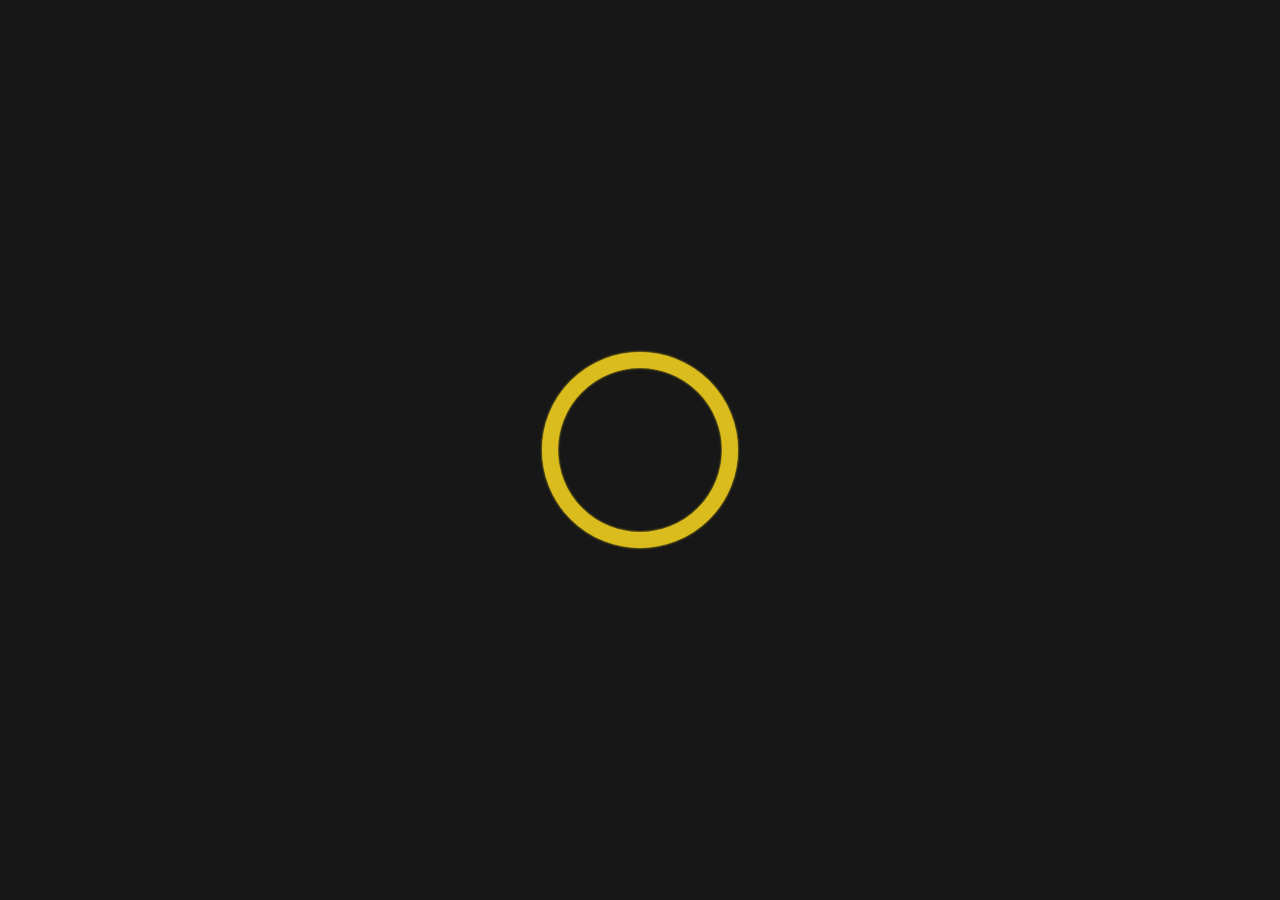
==== commit 93823557: "New Portfolio" ====
--- a/index.html
+++ b/index.html
@@ -1,232 +1,1006 @@
 <!DOCTYPE html>
-<html class="no-js" lang="">
-    <head>
-        <!-- meta charset -->
-        <meta charset="utf-8">
-        <!-- site title -->
-        <title>Huzaifa Kathi Portfolio</title>
-        <!-- meta description -->
-        <meta name="description" content="">
-        <!-- mobile viwport meta -->
-        <meta name="viewport" content="width=device-width, initial-scale=1">
-        <!-- fevicon -->
-        <link rel="shortcut icon" type="image/x-icon" href="favicon.ico">
-        
-        <!-- ================================
-        CSS Files
-        ================================= -->
-        <link href="https://fonts.googleapis.com/css?family=Libre+Baskerville:400,400i|Open+Sans:400,600,700,800" rel="stylesheet">
-        <link rel="stylesheet" href="css/themefisher-fonts.min.css">
-        <link rel="stylesheet" href="css/owl.carousel.min.css">
-        <link rel="stylesheet" href="css/bootstrap.min.css">
-        <link rel="stylesheet" href="css/main.css">
-        <link rel="stylesheet" href="css/dark.css">
-        <link id="color-changer" rel="stylesheet" href="css/colors/red.css">
-    </head>
-
-    <body class="dark">
-
-        <div class="preloader">
-            <div class="loading-mask"></div>
-            <div class="loading-mask"></div>
-            <div class="loading-mask"></div>
-            <div class="loading-mask"></div>
-            <div class="loading-mask"></div>
-        </div>    
-            <div class="switcher-body">
-                <h4>Choose Color:</h4>
-                <ul class="color-options list-none">
-                    <li class="c0" data-color="red" title="Default">Default</li>
-                    <li class="c1" data-color="blue" title="Red">Red</li>
-                    <li class="c2" data-color="green" title="Green">Green</li>
-                    <li class="c3" data-color="yellow" title="Blue">Blue</li>
+<html lang="en">
+
+<head>
+    <!-- Meta Tags -->
+    <meta charset="utf-8">
+    <meta content="width=device-width, initial-scale=1, shrink-to-fit=no" name="viewport">
+    <!-- Author -->
+    <meta name="author" content="Themes Industry">
+    <!-- description -->
+    <meta name="description" content="MegaOne is a highly creative, modern, visually stunning and Bootstrap responsive multipurpose studio and portfolio HTML5 template with 8 ready home page demos.">
+    <!-- keywords -->
+    <meta name="keywords" content="Creative, modern, clean, bootstrap responsive, html5, css3, portfolio, blog, studio, templates, multipurpose, one page, corporate, start-up, studio, branding, designer, freelancer, carousel, parallax, photography, studio, masonry, grid, faq">
+    <!-- Page Title -->
+    <title>Personal Hotspot | MegaOne HTML5 Template</title>
+    <!-- Favicon -->
+    <link href="personal-hotspot/images/favicon.ico" rel="icon">
+    <!-- Bundle -->
+    <link href="vendor/css/bundle.min.css" rel="stylesheet">
+    <!-- Plugin Css -->
+    <link href="vendor/css/LineIcons.min.css" rel="stylesheet">
+    <link href="vendor/css/jquery.fancybox.min.css" rel="stylesheet">
+    <link href="vendor/css/owl.carousel.min.css" rel="stylesheet">
+    <!-- Style Sheet -->
+    <link href="personal-hotspot/css/tootik.min.css" rel="stylesheet">
+    <link href="personal-hotspot/css/line-awesome.min.css" rel="stylesheet">
+    <link href="personal-hotspot/css/jquery.pagepiling.css" rel="stylesheet">
+    <link href="personal-hotspot/css/style.css" rel="stylesheet">
+</head>
+
+<body data-spy="scroll" data-target=".navbar" data-offset="90">
+
+    <!-- START LOADER -->
+    <div class="loader-bg">
+        <div id="container">
+            <svg viewBox="0 0 100 100">
+            <defs>
+                <filter id="shadow">
+                    <feDropShadow dx="0" dy="0" stdDeviation="0.5"
+                                  flood-color="#dabd1d"/>
+                </filter>
+            </defs>
+            <circle id="spinner" style="fill:transparent;stroke:#dabd1d;stroke-width: 8px;stroke-linecap: round;filter:url(#shadow);" cx="50" cy="50" r="45"/>
+        </svg>
+        </div>
+    </div>
+    <!-- END LOADER -->
+
+    <!-- START HEADER -->
+    <header>
+        <!--Navigation-->
+        <nav class="navbar navbar-top-default navbar-expand-lg navbar-simple nav-line">
+            <a href="#home" title="Logo" class="logo">
+                <!--Logo Default-->
+                <div class="mega-logo">
+                    <img src="personal-hotspot/images/logo.png" alt="logo" class="ml-lg-3 m-0">
+                </div>
+            </a>
+
+            <!--Side Menu Button-->
+            <div class="navigation-toggle">
+                <ul class="slider-social toggle-btn my-0">
+                    <li>
+                        <a href="javascript:void(0);" class="sidemenu_btn" id="sidemenu_toggle">
+                        <span></span>
+                        <span></span>
+                        <span></span>
+                    </a>
+                    </li>
                 </ul>
             </div>
+        </nav>
+
+        <!--Side Nav-->
+        <div class="side-menu hidden">
+            <span id="btn_sideNavClose">
+          <i class="las la-times btn-close"></i>
+        </span>
+            <div class="inner-wrapper">
+                <nav class="side-nav w-100">
+                    <a href="#home" title="Logo" class="logo navbar-brand">
+                    <img src="personal-hotspot/images/logo.png" alt="logo">
+                </a>
+                    <ul class="navbar-nav text-capitalize">
+                        <li class="nav-item">
+                            <a class="nav-link" href="#home">Home</a>
+                        </li>
+                        <li class="nav-item">
+                            <a class="nav-link" href="#about">About</a>
+                        </li>
+                        <li class="nav-item">
+                            <a class="nav-link" href="#timeline">Timeline</a>
+                        </li>
+                        <li class="nav-item">
+                            <a class="nav-link" href="#portfolio">Portfolio</a>
+                        </li>
+                        <li class="nav-item">
+                            <a class="nav-link" href="#testimonial">Testimonials</a>
+                        </li>
+                        <li class="nav-item">
+                            <a class="nav-link" href="#contact">Contact</a>
+                        </li>
+                    </ul>
+                    <div class="text-center sidebar_btn">
+                        <a href="personal-hotspot/download-resume/resume.pdf" download class="btn btn-medium btn-rounded btn-yellow text-capitalize">Download Resume</a>
+                    </div>
+                </nav>
+
+                <div class="side-footer w-100">
+                    <ul class="social-icons-simple">
+                        <li><a class="social-icon" href="javascript:void(0)"><i class="fab fa-facebook-f"></i> </a> </li>
+                        <li><a class="social-icon" href="javascript:void(0)"><i class="fab fa-instagram"></i> </a> </li>
+                        <li><a class="social-icon" href="javascript:void(0)"><i class="fab fa-twitter"></i> </a> </li>
+                        <li><a class="social-icon" href="javascript:void(0)"><i class="fab fa-linkedin-in"></i> </a> </li>
+                    </ul>
+                    <p>&copy; 2020 MegaOne. Made With Love by Themesindustry</p>
+                </div>
+            </div>
         </div>
-
-        <main class="site-wrapper">
-            <div class="pt-table">
-                <div class="pt-tablecell page-home relative" style="background-image: url('img/banner.jpg');">
-                    <div class="overlay"></div>
-
-                    <div class="container">
+        <a id="close_side_menu" href="javascript:void(0);"></a>
+    </header>
+    <!-- END HEADER -->
+
+    <div id="pagepiling">
+
+        <!-- START BANNER -->
+        <section class="section slide1 p-0" id="home">
+            <div class="slider-area" id="slider-area">
+                <div class="row align-items-center">
+                    <div class="col-12 col-lg-6 image-order">
+                        <div class="slider-image">
+                            <img src="personal-hotspot/images/slider-img.png" alt="Slider-Image">
+                        </div>
+                    </div>
+                    <div class="col-12 col-lg-6 text-md-center text-lg-left">
+                        <div class="slider-content">
+                            <h1 class="main-font text-uppercase"><span class="slider-text px-2"> Hello, I am </span> <span class="d-block text-yellow"> Philip N Martin.</span></h1>
+                            <p class="pt-3 alt-font content-para">Lorem ipsum is simply dummy text of the printing and typesetting. Lorem Ipsum has been the industry’s standard dummy. Lorem Ipsum has been the industry’s standard dummy.</p>
+                        </div>
+                    </div>
+                </div>
+                <!-- Circle-One -->
+                <div class="circle-one">
+                    <span data-tootik="About" data-tootik-conf="right dark square shadow">
+                    <a href="#about">
+                        <span class="animated-circle position-relative"></span>
+                    </a>
+                    </span>
+                </div>
+                <!-- Circle-Two -->
+                <div class="circle-two">
+                    <span data-tootik="Timeline" data-tootik-conf="left dark square shadow">
+                    <a href="#timeline">
+                        <span class="animated-circle position-relative"></span>
+                    </a>
+                    </span>
+                </div>
+                <!-- Circle-Three -->
+                <div class="circle-three">
+                    <span data-tootik="Portfolio" data-tootik-conf="top dark square shadow">
+                    <a href="#portfolio">
+                        <span class="animated-circle position-relative"></span>
+                    </a>
+                    </span>
+                </div>
+                <!-- Circle-Four -->
+                <div class="circle-four">
+                    <span data-tootik="Testimonials" data-tootik-conf="bottom dark square shadow">
+                    <a href="#testimonial">
+                        <span class="animated-circle position-relative"></span>
+                    </a>
+                    </span>
+                </div>
+                <!-- Circle-Five -->
+                <div class="circle-five">
+                    <span data-tootik="Contact" data-tootik-conf="bottom dark square shadow">
+                        <a href="#contact">
+                            <span class="animated-circle position-relative"></span>
+                    </a>
+                    </span>
+                </div>
+            </div>
+        </section>
+        <!-- END BANNER -->
+
+        <!-- START SKILLS -->
+        <section class="section slide2 skills" id="about">
+            <div class="container">
+                <div class="row pb-5">
+                    <div class="col-12 col-md-7 pl-md-0">
+                        <h3 class="main-font text-uppercase"><span class="text-yellow d-block"> Product Designer & </span> <span> Digital Creative Director </span></h3>
+                        <p class="py-2 alt-font">Specialized in UI/UX, Branding and digital designs.</p>
+                    </div>
+                    <div class="col-12 col-md-5 text-md-right pt-4 pt-md-0">
+                        <h2 class="m-0 text-yellow main-font">12+</h2>
+                        <p class="alt-font">Years of Experience</p>
+                    </div>
+                </div>
+                <div class="row pt-md-5 skill-box">
+                    <div class="col-12 col-md-6">
+
                         <div class="row">
-                            <div class="col-xs-12 col-md-offset-1 col-md-10 col-lg-offset-2 col-lg-8">
-                                <div class="page-title home text-center">
-                                    <!-- <img src="img/phantom.png" alt=""> -->
-                                    <h1>Howdy!!!🙌 I'm Huzaifa Kathi a <br>Flutter Developer</h1>
-                                </div>
-
-                                <div class="hexagon-menu clear">
-                                    <div class="hexagon-item">
-                                        <div class="hex-item">
-                                            <div></div>
-                                            <div></div>
-                                            <div></div>
-                                        </div>
-                                        <div class="hex-item">
-                                            <div></div>
-                                            <div></div>
-                                            <div></div>
-                                        </div>
-                                        <a href="welcome.html" class="hex-content">
-                                            <span class="hex-content-inner">
-                                                <span class="icon">
-                                                    <i class="tf-dial"></i>
-                                                </span>
-                                                <span class="title">Welcome</span>
-                                            </span>
-                                            <svg viewbox="0 0 173.20508075688772 200" height="200" width="174" version="1.1" xmlns="http://www.w3.org/2000/svg"><path d="M86.60254037844386 0L173.20508075688772 50L173.20508075688772 150L86.60254037844386 200L0 150L0 50Z" fill="#1e2530"></path></svg>
-                                        </a>
+                            <!-- First Skill -->
+                            <div class="col-12 col-md-6 text-center text-md-left pl-md-0">
+                                <h4 class="main-font text-yellow skill">WEB DESIGN</h4>
+                                <p class="alt-font text-white mt-3">Curabitur mollis bibendum luctus. Duis suscipit vitae dui sed suscipit.</p>
+                            </div>
+                            <!-- Second Skill -->
+                            <div class="col-12 col-md-6 pt-5 pt-md-0 pr-md-0 text-center text-md-left">
+                                <h4 class="main-font text-yellow skill">MARKETING</h4>
+                                <p class="alt-font text-white mt-3">Curabitur mollis bibendum luctus. Duis suscipit vitae dui sed suscipit.</p>
+                            </div>
+                        </div>
+                        <div class="row mt-5">
+                            <!-- Third Skill -->
+                            <div class="col-12 col-md-6 text-center text-md-left pl-md-0">
+                                <h4 class="main-font text-yellow skill">DEVELOPMENT</h4>
+                                <p class="alt-font text-white mt-3">Curabitur mollis bibendum luctus. Duis suscipit vitae dui sed suscipit.</p>
+                            </div>
+                            <!-- Fourth Skill -->
+                            <div class="col-12 col-md-6 pt-5 pt-md-0 text-center text-md-left pr-md-0">
+                                <h4 class="main-font text-yellow skill">DIGITAL MEDIA</h4>
+                                <p class="alt-font text-white mt-3">Curabitur mollis bibendum luctus. Duis suscipit vitae dui sed suscipit.</p>
+                            </div>
+                        </div>
+
+                    </div>
+                    <!-- Progress Bars -->
+                    <div class="col-12 col-md-5 offset-md-1 text-left pr-md-0 bars-section">
+                        <ul class="progress-bar-side">
+                            <!-- First Bar -->
+                            <li class="custom-progress text-white">
+                                <h6 class="mb-0 text-capitalize mons-font">Adobe Photoshop<span class="float-right"><b class="numscroller">96</b>%</span></h6>
+
+                                <div class="progress">
+                                    <div class="progress-bar bg-yellow" role="progressbar" aria-valuenow="96" aria-valuemin="0" aria-valuemax="100">
                                     </div>
-                                    <div class="hexagon-item">
-                                        <div class="hex-item">
-                                            <div></div>
-                                            <div></div>
-                                            <div></div>
-                                        </div>
-                                        <div class="hex-item">
-                                            <div></div>
-                                            <div></div>
-                                            <div></div>
-                                        </div>
-                                        <a href="about.html" class="hex-content">
-                                            <span class="hex-content-inner">
-                                                <span class="icon">
-                                                    <i class="tf-profile-male"></i>
-                                                </span>
-                                                <span class="title">About</span>
-                                            </span>
-                                            <svg viewbox="0 0 173.20508075688772 200" height="200" width="174" version="1.1" xmlns="http://www.w3.org/2000/svg"><path d="M86.60254037844386 0L173.20508075688772 50L173.20508075688772 150L86.60254037844386 200L0 150L0 50Z" fill="#1e2530"></path></svg>
-                                        </a>
+                                </div>
+                            </li>
+                            <!-- Second Bar -->
+                            <li class="custom-progress text-white">
+                                <h6 class="mb-0 text-capitalize mons-font">HTML / WordPress<span class="float-right"><b class="numscroller">92</b>%</span></h6>
+
+                                <div class="progress">
+                                    <div class="progress-bar bg-yellow" role="progressbar" aria-valuenow="92" aria-valuemin="0" aria-valuemax="100">
                                     </div>
-                                    <div class="hexagon-item">
-                                        <div class="hex-item">
-                                            <div></div>
-                                            <div></div>
-                                            <div></div>
-                                        </div>
-                                        <div class="hex-item">
-                                            <div></div>
-                                            <div></div>
-                                            <div></div>
-                                        </div>
-                                        <a href="services.html" class="hex-content">
-                                            <span class="hex-content-inner">
-                                                <span class="icon">
-                                                    <i class="tf-tools-2"></i>
-                                                </span>
-                                                <span class="title">Services</span>
-                                            </span>
-                                            <svg viewbox="0 0 173.20508075688772 200" height="200" width="174" version="1.1" xmlns="http://www.w3.org/2000/svg"><path d="M86.60254037844386 0L173.20508075688772 50L173.20508075688772 150L86.60254037844386 200L0 150L0 50Z" fill="#1e2530"></path></svg>
-                                        </a>    
+                                </div>
+                            </li>
+                            <!-- Third Bar -->
+                            <li class="custom-progress text-white">
+                                <h6 class="mb-0 text-capitalize mons-font">Development<span class="float-right"><b class="numscroller">90</b>%</span></h6>
+
+                                <div class="progress">
+                                    <div class="progress-bar bg-yellow" role="progressbar" aria-valuenow="90" aria-valuemin="0" aria-valuemax="100">
                                     </div>
-                                    <div class="hexagon-item">
-                                        <div class="hex-item">
-                                            <div></div>
-                                            <div></div>
-                                            <div></div>
-                                        </div>
-                                        <div class="hex-item">
-                                            <div></div>
-                                            <div></div>
-                                            <div></div>
-                                        </div>
-                                        <a href="resume.html" class="hex-content">
-                                            <span class="hex-content-inner">
-                                                <span class="icon">
-                                                    <i class="tf-tools"></i>
-                                                </span>
-                                                <span class="title">Resume</span>
-                                            </span>
-                                            <svg viewbox="0 0 173.20508075688772 200" height="200" width="174" version="1.1" xmlns="http://www.w3.org/2000/svg"><path d="M86.60254037844386 0L173.20508075688772 50L173.20508075688772 150L86.60254037844386 200L0 150L0 50Z" fill="#1e2530"></path></svg>
-                                        </a>
+                                </div>
+                            </li>
+                        </ul>
+                    </div>
+                </div>
+            </div>
+        </section>
+        <!-- END SKILLS -->
+
+        <!-- START TIMELINE -->
+        <section class="section slide3 timeline-bg" id="timeline">
+            <div class="container">
+                <div class="row pb-5 heading-row">
+                    <div class="col-12 col-md-7">
+                        <h3 class="main-font text-uppercase"><span class="text-yellow d-block text-uppercase"> My Career </span> <span> History & Timeline </span></h3>
+                        <p class="py-2 alt-font">Please look what I have done so far in my life.</p>
+                    </div>
+                    <div class="col-12 col-md-5 text-md-right pt-4 pt-md-0">
+                        <h2 class="m-0 text-yellow main-font">29</h2>
+                        <p class="alt-font">Years Old</p>
+                    </div>
+                </div>
+                <div class="row">
+                    <div class="col-12">
+                        <div class="cd-horizontal-timeline loaded">
+                            <div class="timeline">
+                                <!-- Events-Wrapper -->
+                                <div class="events-wrapper">
+                                    <!-- Events -->
+                                    <div class="events" style="width: 2200px;">
+                                        <ol>
+                                            <li><a href="#" data-date="16/01/2017" class="older-event selected">2003</a></li>
+                                            <li><a href="#" data-date="28/02/2017" style="left: 200px;">2005</a></li>
+                                            <li><a href="#" data-date="20/04/2017" style="left: 200px;">2007</a></li>
+                                            <li><a href="#" data-date="20/05/2017" style="left: 200px;">2009</a></li>
+                                            <li><a href="#" data-date="09/07/2017" style="left: 200px;">2011</a></li>
+                                            <li><a href="#" data-date="30/08/2017" style="left: 200px;">2013</a></li>
+                                            <li><a href="#" data-date="15/09/2017" style="left: 200px;">2015</a></li>
+                                            <li><a href="#" data-date="01/11/2017" style="left: 200px;">2017</a></li>
+                                            <li><a href="#" data-date="10/12/2017" style="left: 200px;">2019</a></li>
+                                            <li><a href="#" data-date="19/01/2018" style="left: 200px;">2020</a></li>
+                                            <li><a href="#" data-date="03/03/2018" style="left: 200px;">2020</a></li>
+                                        </ol>
+                                        <span class="filling-line" aria-hidden="true"></span>
                                     </div>
-                                    <div class="hexagon-item">
-                                        <div class="hex-item">
-                                            <div></div>
-                                            <div></div>
-                                            <div></div>
-                                        </div>
-                                        <div class="hex-item">
-                                            <div></div>
-                                            <div></div>
-                                            <div></div>
-                                        </div>
-                                        <a href="works.html" class="hex-content">
-                                            <span class="hex-content-inner">
-                                                <span class="icon">
-                                                    <i class="tf-briefcase2"></i>
-                                                </span>
-                                                <span class="title">Works</span>
-                                            </span>
-                                            <svg viewbox="0 0 173.20508075688772 200" height="200" width="174" version="1.1" xmlns="http://www.w3.org/2000/svg"><path d="M86.60254037844386 0L173.20508075688772 50L173.20508075688772 150L86.60254037844386 200L0 150L0 50Z" fill="#1e2530"></path></svg>
-                                        </a>
+                                    <!-- Events -->
+                                </div>
+                                <!-- Events-Wrapper -->
+                                <ul class="cd-timeline-navigation">
+                                    <li><a href="#" class="prev">Prev</a></li>
+                                    <li><a href="#" class="next">Next</a></li>
+                                </ul>
+                                <!-- Timeline-Navigation -->
+                            </div>
+                            <!-- Timeline -->
+                            <div class="events-content">
+                                <ol>
+                                    <li class="selected" data-date="16/01/2017">
+                                        <!-- Main Content Div -->
+                                        <div class="col-12 pl-md-0">
+                                            <div class="main-content text-uppercase">
+                                                <h4 class="text-yellow main-font font-weight-normal">15 MAY 2003</h4>
+                                                <h2 class="main-font">I had graduated from university</h2>
+                                            </div>
+                                        </div>
+                                        <!-- Sub Content Div -->
+                                        <div class="row align-items-center">
+                                            <div class="col-12 col-md-3 pl-md-0">
+                                                <div class="sub-content">
+                                                    <h5 class="text-uppercase main-font text-yellow">Major subjects</h5>
+                                                    <p class="alt-font">Curabitur mollis bibendum luctus. Duis suscipit vitae dui sed suscipit. </p>
+                                                </div>
+                                            </div>
+                                            <div class="col-12 col-md-3">
+                                                <div class="sub-content">
+                                                    <h5 class="text-uppercase main-font text-yellow">My Achievements</h5>
+                                                    <p class="alt-font">Curabitur mollis bibendum luctus. Duis suscipit vitae dui sed suscipit. </p>
+                                                </div>
+                                            </div>
+                                            <div class="col-12 col-md-3">
+                                                <div class="sub-content">
+                                                    <h5 class="text-uppercase main-font text-yellow">What I learned </h5>
+                                                    <p class="alt-font">Curabitur mollis bibendum luctus. Duis suscipit vitae dui sed suscipit. </p>
+                                                </div>
+                                            </div>
+                                            <div class="col-12 col-md-3 pr-md-0">
+                                                <div class="sub-content">
+                                                    <h5 class="text-uppercase main-font text-yellow">Final year project</h5>
+                                                    <p class="alt-font">Curabitur mollis bibendum luctus. Duis suscipit vitae dui sed suscipit. </p>
+                                                </div>
+                                            </div>
+                                        </div>
+                                    </li>
+                                    <li data-date="28/02/2017">
+                                        <!-- Main Content Div -->
+                                        <div class="col-12 pl-md-0">
+                                            <div class="main-content text-uppercase">
+                                                <h4 class="text-yellow main-font font-weight-normal">24 Sep 2005</h4>
+                                                <h2 class="main-font">I Took Responsibility In Life</h2>
+                                            </div>
+                                        </div>
+                                        <!-- Sub Content Div -->
+                                        <div class="row align-items-center">
+                                            <div class="sub-content">
+                                                <p>Lorem ipsum dolor sit amet, consectetur adipisicing elit. Consectetur eos excepturi minus quae. Autem distinctio ea eius laudantium nostrum. Assumenda distinctio eaque enim eveniet, id quas veritatis. Asperiores,
+                                                    facilis provident.</p>
+                                                <p>Lorem ipsum dolor sit amet, consectetur adipisicing elit. Consectetur eos excepturi minus quae. Autem distinctio ea eius laudantium nostrum. Assumenda distinctio eaque enim eveniet, id quas veritatis. Asperiores,
+                                                    facilis provident.</p>
+                                            </div>
+                                        </div>
+                                    </li>
+                                    <li data-date="20/04/2017">
+                                        <!-- Main Content Div -->
+                                        <div class="col-12 pl-md-0">
+                                            <div class="main-content text-uppercase">
+                                                <h4 class="text-yellow main-font font-weight-normal">02 Sep 2007</h4>
+                                                <h2 class="main-font">Started Working With Companies</h2>
+                                            </div>
+                                        </div>
+                                        <!-- Sub Content Div -->
+                                        <div class="row align-items-center">
+                                            <div class="col-12 col-md-6 pl-md-0">
+                                                <div class="sub-content">
+                                                    <h5 class="text-uppercase main-font text-yellow">Major subjects</h5>
+                                                    <p class="alt-font">Lorem ipsum dolor sit amet, consectetur adipisicing elit. Adipisci, aperiam aut exercitationem facere itaque laboriosam maxime minus molestiae nemo nulla officiis placeat quam quasi quisquam repudiandae
+                                                        </p>
+                                                </div>
+                                            </div>
+                                            <div class="col-12 col-md-6 pr-md-0">
+                                                <div class="sub-content">
+                                                    <h5 class="text-uppercase main-font text-yellow">My Achievements</h5>
+                                                    <p class="alt-font">Lorem ipsum dolor sit amet, consectetur adipisicing elit. Assumenda atque cumque ducimus eveniet fugit impedit incidunt ipsam libero maxime, perferendis, quam quasi ratione reiciendis. </p>
+                                                </div>
+                                            </div>
+                                        </div>
+                                    </li>
+                                    <li data-date="20/05/2017">
+                                        <!-- Main Content Div -->
+                                        <div class="col-12 pl-md-0">
+                                            <div class="main-content text-uppercase">
+                                                <h4 class="text-yellow main-font font-weight-normal">26 Feb 2009</h4>
+                                                <h2 class="main-font">Started Dealing Clients Online </h2>
+                                            </div>
+                                        </div>
+                                        <!-- Sub Content Div -->
+                                        <div class="row align-items-center">
+                                            <div class="col-12 col-md-4 pl-md-0">
+                                                <div class="sub-content">
+                                                    <h5 class="text-uppercase main-font text-yellow">Major subjects</h5>
+                                                    <p class="alt-font">Lorem ipsum dolor sit amet, consectetur adipiscing elit, sed do eiusmod tempor incididunt ut labore et dolore magna aliqua. </p>
+                                                </div>
+                                            </div>
+                                            <div class="col-12 col-md-4">
+                                                <div class="sub-content">
+                                                    <h5 class="text-uppercase main-font text-yellow">My Achievements</h5>
+                                                    <p class="alt-font">Lorem ipsum dolor sit amet, consectetur adipiscing elit, sed do eiusmod tempor incididunt ut labore et dolore magna aliqua. </p>
+                                                </div>
+                                            </div>
+                                            <div class="col-12 col-md-4 pr-md-0">
+                                                <div class="sub-content">
+                                                    <h5 class="text-uppercase main-font text-yellow">What I learned </h5>
+                                                    <p class="alt-font">Lorem ipsum dolor sit amet, consectetur adipiscing elit, sed do eiusmod tempor incididunt ut labore et dolore magna aliqua. </p>
+                                                </div>
+                                            </div>
+                                        </div>
+                                    </li>
+                                    <li data-date="09/07/2017">
+                                        <!-- Main Content Div -->
+                                        <div class="col-12 pl-md-0">
+                                            <div class="main-content text-uppercase">
+                                                <h4 class="text-yellow main-font font-weight-normal">24 MAY 2011</h4>
+                                                <h2 class="main-font">Established My Own Company</h2>
+                                            </div>
+                                        </div>
+                                        <!-- Sub Content Div -->
+                                        <div class="row align-items-center">
+                                            <div class="sub-content">
+                                                <p>Lorem ipsum dolor sit amet, consectetur adipisicing elit. Consectetur eos excepturi minus quae. Autem distinctio ea eius laudantium nostrum. Assumenda distinctio eaque enim eveniet, id quas veritatis. Asperiores,
+                                                    facilis provident.</p>
+                                                <p>Lorem ipsum dolor sit amet, consectetur adipisicing elit. Consectetur eos excepturi minus quae. Autem distinctio ea eius laudantium nostrum. Assumenda distinctio eaque enim eveniet, id quas veritatis. Asperiores,
+                                                    facilis provident.</p>
+                                            </div>
+                                        </div>
+                                    </li>
+                                    <li data-date="30/08/2017">
+                                        <!-- Main Content Div -->
+                                        <div class="col-12 pl-md-0">
+                                            <div class="main-content text-uppercase">
+                                                <h4 class="text-yellow main-font font-weight-normal">16 Jan 2013</h4>
+                                                <h2 class="main-font">Successfully Establish My Business </h2>
+                                            </div>
+                                        </div>
+                                        <!-- Sub Content Div -->
+                                        <div class="row align-items-center">
+                                            <div class="col-12 col-md-6 pl-md-0">
+                                                <div class="sub-content">
+                                                    <h5 class="text-uppercase main-font text-yellow">Major subjects</h5>
+                                                    <p class="alt-font">Lorem ipsum dolor sit amet, consectetur adipisicing elit. Adipisci, aperiam aut exercitationem facere itaque laboriosam maxime minus molestiae nemo nulla officiis placeat quam quasi quisquam repudiandae
+                                                        </p>
+                                                </div>
+                                            </div>
+                                            <div class="col-12 col-md-6 pr-md-0">
+                                                <div class="sub-content">
+                                                    <h5 class="text-uppercase main-font text-yellow">My Achievements</h5>
+                                                    <p class="alt-font">Lorem ipsum dolor sit amet, consectetur adipisicing elit. Assumenda atque cumque ducimus eveniet fugit impedit incidunt ipsam libero maxime, perferendis, quam quasi ratione reiciendis. </p>
+                                                </div>
+                                            </div>
+                                        </div>
+                                    </li>
+                                    <li data-date="15/09/2017">
+                                        <!-- Main Content Div -->
+                                        <div class="col-12 pl-md-0">
+                                            <div class="main-content text-uppercase">
+                                                <h4 class="text-yellow main-font font-weight-normal">15 MAY 2015</h4>
+                                                <h2 class="main-font">I had graduated from university</h2>
+                                            </div>
+                                        </div>
+                                        <!-- Sub Content Div -->
+                                        <div class="row align-items-center">
+                                            <div class="col-12 col-md-3 pl-md-0">
+                                                <div class="sub-content">
+                                                    <h5 class="text-uppercase main-font text-yellow">Major subjects</h5>
+                                                    <p class="alt-font">Curabitur mollis bibendum luctus. Duis suscipit vitae dui sed suscipit. </p>
+                                                </div>
+                                            </div>
+                                            <div class="col-12 col-md-3">
+                                                <div class="sub-content">
+                                                    <h5 class="text-uppercase main-font text-yellow">My Achievements</h5>
+                                                    <p class="alt-font">Curabitur mollis bibendum luctus. Duis suscipit vitae dui sed suscipit. </p>
+                                                </div>
+                                            </div>
+                                            <div class="col-12 col-md-3">
+                                                <div class="sub-content">
+                                                    <h5 class="text-uppercase main-font text-yellow">What I learned </h5>
+                                                    <p class="alt-font">Curabitur mollis bibendum luctus. Duis suscipit vitae dui sed suscipit. </p>
+                                                </div>
+                                            </div>
+                                            <div class="col-12 col-md-3 pr-md-0">
+                                                <div class="sub-content">
+                                                    <h5 class="text-uppercase main-font text-yellow">Final year project</h5>
+                                                    <p class="alt-font">Curabitur mollis bibendum luctus. Duis suscipit vitae dui sed suscipit. </p>
+                                                </div>
+                                            </div>
+                                        </div>
+                                    </li>
+                                    <li data-date="01/11/2017">
+                                        <!-- Main Content Div -->
+                                        <div class="col-12 pl-md-0">
+                                            <div class="main-content text-uppercase">
+                                                <h4 class="text-yellow main-font font-weight-normal">20 Aug 2017</h4>
+                                                <h2 class="main-font">Started Working On Expand Business</h2>
+                                            </div>
+                                        </div>
+                                        <!-- Sub Content Div -->
+                                        <div class="row align-items-center">
+                                            <div class="col-12 col-md-12 pl-md-0">
+                                                <div class="sub-content">
+                                                    <p class="alt-font">Lorem ipsum dolor sit amet, consectetur adipiscing elit, sed do eiusmod tempor incididunt ut labore et dolore magna aliqua. Lorem ipsum dolor sit amet, consectetur adipiscing elit, sed do eiusmod tempor
+                                                        incididunt ut labore et dolore magna aliqua. Lorem ipsum dolor sit amet, consectetur adipiscing elit, sed do eiusmod tempor incididunt ut labore et dolore magna aliqua. Lorem ipsum dolor sit amet,
+                                                        consectetur adipiscing elit, sed do eiusmod tempor incididunt ut labore et dolore magna aliqua. Curabitur mollis bibendum luctus. Duis suscipit vitae dui sed suscipit. </p>
+                                                </div>
+                                            </div>
+                                        </div>
+                                    </li>
+                                    <li data-date="10/12/2017">
+                                        <!-- Main Content Div -->
+                                        <div class="col-12 pl-md-0">
+                                            <div class="main-content text-uppercase">
+                                                <h4 class="text-yellow main-font font-weight-normal">15 MAY 2019</h4>
+                                                <h2 class="main-font">I had graduated from university</h2>
+                                            </div>
+                                        </div>
+                                        <!-- Sub Content Div -->
+                                        <div class="row align-items-center">
+                                            <div class="col-12 col-md-3 pl-md-0">
+                                                <div class="sub-content">
+                                                    <h5 class="text-uppercase main-font text-yellow">Major subjects</h5>
+                                                    <p class="alt-font">Curabitur mollis bibendum luctus. Duis suscipit vitae dui sed suscipit. </p>
+                                                </div>
+                                            </div>
+                                            <div class="col-12 col-md-3">
+                                                <div class="sub-content">
+                                                    <h5 class="text-uppercase main-font text-yellow">My Achievements</h5>
+                                                    <p class="alt-font">Curabitur mollis bibendum luctus. Duis suscipit vitae dui sed suscipit. </p>
+                                                </div>
+                                            </div>
+                                            <div class="col-12 col-md-3">
+                                                <div class="sub-content">
+                                                    <h5 class="text-uppercase main-font text-yellow">What I learned </h5>
+                                                    <p class="alt-font">Curabitur mollis bibendum luctus. Duis suscipit vitae dui sed suscipit. </p>
+                                                </div>
+                                            </div>
+                                            <div class="col-12 col-md-3 pr-md-0">
+                                                <div class="sub-content">
+                                                    <h5 class="text-uppercase main-font text-yellow">Final year project</h5>
+                                                    <p class="alt-font">Curabitur mollis bibendum luctus. Duis suscipit vitae dui sed suscipit. </p>
+                                                </div>
+                                            </div>
+                                        </div>
+                                    </li>
+                                    <li data-date="19/01/2018">
+                                        <!-- Main Content Div -->
+                                        <div class="col-12 pl-md-0">
+                                            <div class="main-content text-uppercase">
+                                                <h4 class="text-yellow main-font font-weight-normal">28 Oct 2020</h4>
+                                                <h2 class="main-font">Successful In Expanding Business World Wide </h2>
+                                            </div>
+                                        </div>
+                                        <!-- Sub Content Div -->
+                                        <div class="row align-items-center">
+                                            <div class="col-12 col-md-6 pl-md-0">
+                                                <div class="sub-content">
+                                                    <h5 class="text-uppercase main-font text-yellow">Major subjects</h5>
+                                                    <p class="alt-font">Lorem ipsum dolor sit amet, consectetur adipisicing elit. Adipisci, aperiam aut exercitationem facere itaque laboriosam maxime minus molestiae nemo nulla officiis placeat quam quasi quisquam repudiandae
+                                                        </p>
+                                                </div>
+                                            </div>
+                                            <div class="col-12 col-md-6 pr-md-0">
+                                                <div class="sub-content">
+                                                    <h5 class="text-uppercase main-font text-yellow">My Achievements</h5>
+                                                    <p class="alt-font">Lorem ipsum dolor sit amet, consectetur adipisicing elit. Assumenda atque cumque ducimus eveniet fugit impedit incidunt ipsam libero maxime, perferendis, quam quasi ratione reiciendis. </p>
+                                                </div>
+                                            </div>
+                                        </div>
+                                    </li>
+                                    <li data-date="03/03/2018">
+                                        <!-- Main Content Div -->
+                                        <div class="col-12 pl-md-0">
+                                            <div class="main-content text-uppercase">
+                                                <h4 class="text-yellow main-font font-weight-normal">15 MAY 2020</h4>
+                                                <h2 class="main-font">Looking Forward For More Opportunities</h2>
+                                            </div>
+                                        </div>
+                                        <!-- Sub Content Div -->
+                                        <div class="row align-items-center">
+                                            <div class="col-12 col-md-12 pl-md-0">
+                                                <div class="sub-content">
+                                                    <p class="alt-font">Lorem ipsum dolor sit amet, consectetur adipiscing elit, sed do eiusmod tempor incididunt ut labore et dolore magna aliqua. Lorem ipsum dolor sit amet, consectetur adipiscing elit, sed do eiusmod tempor
+                                                        incididunt ut labore et dolore magna aliqua. Lorem ipsum dolor sit amet, consectetur adipiscing elit, sed do eiusmod tempor incididunt ut labore et dolore magna aliqua. Lorem ipsum dolor sit amet,
+                                                        consectetur adipiscing elit, sed do eiusmod tempor incididunt ut labore et dolore magna aliqua. Curabitur mollis bibendum luctus. Duis suscipit vitae dui sed suscipit. </p>
+                                                </div>
+                                            </div>
+                                        </div>
+                                    </li>
+                                </ol>
+                            </div>
+                        </div>
+                    </div>
+                </div>
+            </div>
+        </section>
+        <!-- END TIMELINE -->
+
+        <!-- START PORTFOLIO -->
+        <section class="section slide4 portfolio-bg" id="portfolio">
+            <div class="container">
+                <div class="row pb-5 heading-row">
+                    <div class="col-12 col-md-7">
+                        <h3 class="main-font text-uppercase"><span class="text-yellow d-block"> PORTFOLIO </span> <span> MY RECENT WORK </span></h3>
+                        <p class="py-1 alt-font">I believe in art and that is my passion throughout my life.</p>
+                    </div>
+                    <div class="col-12 col-md-5 text-md-right pt-4 pt-md-0">
+                        <h2 class="m-0 text-yellow main-font">20</h2>
+                        <p class="alt-font">Portfolio Items</p>
+                    </div>
+                </div>
+                <div class="row">
+                    <div class="col-sm-12">
+                        <div class="team-classic owl-team owl-carousel text-center">
+                            <!-- Item 1 -->
+                            <div class="item">
+                                <div class="team-data-img">
+                                    <a href="personal-hotspot/images/portfolio-img-1.jpg" data-fancybox="images">
+                                        <div class="single-work">
+                                            <img src="personal-hotspot/images/portfolio-img-1.jpg" alt="team" class="img-responsive" data-no-retina>
+                                            <div class="overlay-text center-block">
+                                                <div class="cases-image-inner">
+                                                    <span class="cases-line top"></span>
+                                                    <span class="cases-line top-right"></span>
+                                                    <span class="cases-line bottom"></span>
+                                                    <span class="cases-line bottom-left"></span>
+                                                    <h6 class="text-white text-uppercase alt-font">Strategy Buildup</h6>
+                                                </div>
+                                            </div>
+                                        </div>
+                                    </a>
+                                    <div class="portfolio-content">
+                                        <h5 class="text-yellow main-font mb-2 text-uppercase">Corporate Website</h5>
+                                        <p class="text-capitalize">Curabitur mollis bibendum luctus. Duis suscipit vitae dui sed suscipit. </p>
                                     </div>
-                                    <div class="hexagon-item">
-                                        <div class="hex-item">
-                                            <div></div>
-                                            <div></div>
-                                            <div></div>
-                                        </div>
-                                        <div class="hex-item">
-                                            <div></div>
-                                            <div></div>
-                                            <div></div>
-                                        </div>
-                                        <a href="history.html" class="hex-content">
-                                            <span class="hex-content-inner">
-                                                <span class="icon">
-                                                    <i class="tf-chat"></i>
-                                                </span>
-                                                <span class="title">Team</span>
-                                            </span>
-                                            <svg viewbox="0 0 173.20508075688772 200" height="200" width="174" version="1.1" xmlns="http://www.w3.org/2000/svg"><path d="M86.60254037844386 0L173.20508075688772 50L173.20508075688772 150L86.60254037844386 200L0 150L0 50Z" fill="#1e2530"></path></svg>
-                                        </a>
+                                </div>
+                            </div>
+                            <!-- Item 2 -->
+                            <div class="item">
+                                <div class="team-data-img">
+                                    <a href="personal-hotspot/images/portfolio-img-2.jpg" data-fancybox="images">
+                                        <div class="single-work">
+                                            <img src="personal-hotspot/images/portfolio-img-2.jpg" alt="team" class="img-responsive" data-no-retina>
+                                            <div class="overlay-text center-block">
+                                                <div class="cases-image-inner">
+                                                    <span class="cases-line top"></span>
+                                                    <span class="cases-line top-right"></span>
+                                                    <span class="cases-line bottom"></span>
+                                                    <span class="cases-line bottom-left"></span>
+                                                    <h6 class="text-white text-uppercase alt-font">Business Planning</h6>
+                                                </div>
+                                            </div>
+                                        </div>
+                                    </a>
+                                    <div class="portfolio-content">
+                                        <h5 class="text-yellow main-font mb-2 text-uppercase">My Presentation</h5>
+                                        <p class="text-capitalize">Curabitur mollis bibendum luctus. Duis suscipit vitae dui sed suscipit. </p>
                                     </div>
-                                    <div class="hexagon-item">
-                                        <div class="hex-item">
-                                            <div></div>
-                                            <div></div>
-                                            <div></div>
-                                        </div>
-                                        <div class="hex-item">
-                                            <div></div>
-                                            <div></div>
-                                            <div></div>
-                                        </div>
-                                        <a href="contact.html" class="hex-content">
-                                            <span class="hex-content-inner">
-                                                <span class="icon">
-                                                    <i class="tf-envelope2"></i>
-                                                </span>
-                                                <span class="title">Contact</span>
-                                            </span>
-                                            <svg viewbox="0 0 173.20508075688772 200" height="200" width="174" version="1.1" xmlns="http://www.w3.org/2000/svg"><path d="M86.60254037844386 0L173.20508075688772 50L173.20508075688772 150L86.60254037844386 200L0 150L0 50Z" fill="#1e2530"></path></svg>
-                                        </a>
+                                </div>
+                            </div>
+                            <!-- Item 3 -->
+                            <div class="item">
+                                <div class="team-data-img">
+                                    <a href="personal-hotspot/images/portfolio-img-3.jpg" data-fancybox="images">
+                                        <div class="single-work">
+                                            <img src="personal-hotspot/images/portfolio-img-3.jpg" alt="team" class="img-responsive" data-no-retina>
+                                            <div class="overlay-text center-block">
+                                                <div class="cases-image-inner">
+                                                    <span class="cases-line top"></span>
+                                                    <span class="cases-line top-right"></span>
+                                                    <span class="cases-line bottom"></span>
+                                                    <span class="cases-line bottom-left"></span>
+                                                    <h6 class="text-white text-uppercase alt-font">Creative Ideas</h6>
+                                                </div>
+                                            </div>
+                                        </div>
+                                    </a>
+                                    <div class="portfolio-content">
+                                        <h5 class="text-yellow main-font mb-2 text-uppercase">Graphic Portfolio</h5>
+                                        <p class="text-capitalize">Curabitur mollis bibendum luctus. Duis suscipit vitae dui sed suscipit. </p>
                                     </div>
-                                </div> <!-- /.hexagon-menu -->
-
-                            </div> <!-- /.col-xs-12 -->
-
-                        </div> <!-- /.row -->
-                    </div> <!-- /.container -->
-
-                </div> <!-- /.pt-tablecell -->
-            </div> <!-- /.pt-table -->
-        </main> <!-- /.site-wrapper -->
-        
-        <!-- ================================
-        JavaScript Libraries
-        ================================= -->
-        <script src="js/vendor/jquery-2.2.4.min.js"></script>
-        <script src="js/vendor/bootstrap.min.js"></script>
-        <!-- <script src="js/jquery.easing.min.js"></script> -->
-        <script src="js/isotope.pkgd.min.js"></script>
-        <script src="js/jquery.nicescroll.min.js"></script>
-        <script src="js/owl.carousel.min.js"></script>
-        <script src="js/jquery-validation.min.js"></script>
-        <script src="js/form.min.js"></script>
-        <script src="js/main.js"></script>
-    </body>
-</html>+                                </div>
+                            </div>
+                            <!-- Item 4 -->
+                            <div class="item">
+                                <div class="team-data-img">
+                                    <a href="personal-hotspot/images/portfolio-img-4.jpg" data-fancybox="images">
+                                        <div class="single-work">
+                                            <img src="personal-hotspot/images/portfolio-img-4.jpg" alt="team" class="img-responsive" data-no-retina>
+                                            <div class="overlay-text center-block">
+                                                <div class="cases-image-inner">
+                                                    <span class="cases-line top"></span>
+                                                    <span class="cases-line top-right"></span>
+                                                    <span class="cases-line bottom"></span>
+                                                    <span class="cases-line bottom-left"></span>
+                                                    <h6 class="text-white text-uppercase alt-font">Strategy Buildup</h6>
+                                                </div>
+                                            </div>
+                                        </div>
+                                    </a>
+                                    <div class="portfolio-content">
+                                        <h5 class="text-yellow main-font mb-2 text-uppercase">Corporate Website</h5>
+                                        <p class="text-capitalize">Curabitur mollis bibendum luctus. Duis suscipit vitae dui sed suscipit. </p>
+                                    </div>
+                                </div>
+                            </div>
+                            <!-- Item 5 -->
+                            <div class="item">
+                                <div class="team-data-img">
+                                    <a href="personal-hotspot/images/portfolio-img-5.jpg" data-fancybox="images">
+                                        <div class="single-work">
+                                            <img src="personal-hotspot/images/portfolio-img-5.jpg" alt="team" class="img-responsive" data-no-retina>
+                                            <div class="overlay-text center-block">
+                                                <div class="cases-image-inner">
+                                                    <span class="cases-line top"></span>
+                                                    <span class="cases-line top-right"></span>
+                                                    <span class="cases-line bottom"></span>
+                                                    <span class="cases-line bottom-left"></span>
+                                                    <h6 class="text-white text-uppercase alt-font">Business Planning</h6>
+                                                </div>
+                                            </div>
+                                        </div>
+                                    </a>
+                                    <div class="portfolio-content">
+                                        <h5 class="text-yellow main-font mb-2 text-uppercase">My Presentation</h5>
+                                        <p class="text-capitalize">Curabitur mollis bibendum luctus. Duis suscipit vitae dui sed suscipit. </p>
+                                    </div>
+                                </div>
+                            </div>
+                            <!-- Item 6 -->
+                            <div class="item">
+                                <div class="team-data-img">
+                                    <a href="personal-hotspot/images/portfolio-img-6.jpg" data-fancybox="images">
+                                        <div class="single-work">
+                                            <img src="personal-hotspot/images/portfolio-img-6.jpg" alt="team" class="img-responsive" data-no-retina>
+                                            <div class="overlay-text center-block">
+                                                <div class="cases-image-inner">
+                                                    <span class="cases-line top"></span>
+                                                    <span class="cases-line top-right"></span>
+                                                    <span class="cases-line bottom"></span>
+                                                    <span class="cases-line bottom-left"></span>
+                                                    <h6 class="text-white text-uppercase alt-font">Creative Ideas</h6>
+                                                </div>
+                                            </div>
+                                        </div>
+                                    </a>
+                                    <div class="portfolio-content">
+                                        <h5 class="text-yellow main-font mb-2 text-uppercase">Graphic Portfolio</h5>
+                                        <p class="text-capitalize">Curabitur mollis bibendum luctus. Duis suscipit vitae dui sed suscipit. </p>
+                                    </div>
+                                </div>
+                            </div>
+                        </div>
+                        <a class="circle ini-customPrevBtn" id="team-circle-left">
+                        <i class="lni-chevron-left"></i>
+                    </a>
+                        <a class="circle ini-customNextBtn" id="team-circle-right">
+                        <i class="lni-chevron-right"></i>
+                    </a>
+                    </div>
+                </div>
+            </div>
+        </section>
+        <!-- END PORTFOLIO -->
+
+        <!-- START TESTIMONIALS -->
+        <section class="section slide6 testimonial-bg" id="testimonial">
+            <div class="container">
+                <div class="row pb-5 heading-row">
+                    <div class="col-12 col-md-7">
+                        <h3 class="main-font text-uppercase"><span class="text-yellow d-block text-uppercase"> Customers </span> <span> love the work i do </span></h3>
+                        <p class="py-2 heading-row alt-font">Please look what my clients say about my exceptional work</p>
+                    </div>
+                    <div class="col-12 col-md-5 text-md-right pt-4 pt-md-0">
+                        <h2 class="m-0 text-yellow main-font">200+</h2>
+                        <p class="alt-font">Clients Worldwide</p>
+                    </div>
+                </div>
+
+                <div class="row pt-3">
+                    <div class="col-12">
+                        <!-- Testimonial Slider -->
+                        <div id="testimonial-carousal" class="testimonial-owl owl-carousel owl-theme">
+                            <!-- Item-1 -->
+                            <div class="item text-center">
+                                <div class="icon-quotes mb-4">
+                                    <i class="fas fa-quote-right"></i>
+                                </div>
+                                <div class="description">
+                                    <p class="text-grey paragraph">Lorem ipsum dolor sit amet, consectetur adipiscing elit. Fusce vitae egestas mi, vel dapibus diam. Mauris malesuada, nisl non rutrum commodo, sem magna laoreet tellus, eu euismod dolor enim et mi. In at tempor purus.
+                                        </p>
+                                </div>
+                                <div class="testimonial-img mt-4">
+                                    <img src="personal-hotspot/images/testimonial-img-1.png" alt="">
+                                </div>
+                                <div class="testimonial-tittle mt-3 mb-3">
+                                    <h4 class="mb-0 text-yellow main-font font-weight-normal text-uppercase">Sara Jones</h4>
+                                </div>
+                            </div>
+                            <!-- Item-2 -->
+                            <div class="item text-center">
+                                <div class="icon-quotes mb-4">
+                                    <i class="fas fa-quote-right"></i>
+                                </div>
+                                <div class="description">
+                                    <p class="text-grey paragraph">Lorem ipsum dolor sit amet, consectetur adipiscing elit. Fusce vitae egestas mi, vel dapibus diam. Mauris malesuada, nisl non rutrum commodo, sem magna laoreet tellus, eu euismod dolor enim et mi. In at tempor purus.
+                                        </p>
+                                </div>
+                                <div class="testimonial-img mt-4">
+                                    <img src="personal-hotspot/images/testimonial-img-2.png" alt="">
+                                </div>
+                                <div class="testimonial-tittle mt-3 mb-3">
+                                    <h4 class="mb-0 text-yellow main-font font-weight-normal text-uppercase">Ricky Clark</h4>
+                                </div>
+                            </div>
+                            <!-- Item-3 -->
+                            <div class="item text-center">
+                                <div class="icon-quotes mb-4">
+                                    <i class="fas fa-quote-right"></i>
+                                </div>
+                                <div class="description">
+                                    <p class="text-grey paragraph">Lorem ipsum dolor sit amet, consectetur adipiscing elit. Fusce vitae egestas mi, vel dapibus diam. Mauris malesuada, nisl non rutrum commodo, sem magna laoreet tellus, eu euismod dolor enim et mi. In at tempor purus.
+                                        </p>
+                                </div>
+                                <div class="testimonial-img mt-4">
+                                    <img src="personal-hotspot/images/testimonial-img-3.png" alt="">
+                                </div>
+                                <div class="testimonial-tittle mt-3 mb-3">
+                                    <h4 class="mb-0 text-yellow main-font font-weight-normal text-uppercase">Johnson Smith</h4>
+                                </div>
+                            </div>
+                            <!-- Item-4 -->
+                            <div class="item text-center">
+                                <div class="icon-quotes mb-4">
+                                    <i class="fas fa-quote-right"></i>
+                                </div>
+                                <div class="description">
+                                    <p class="text-grey paragraph">Lorem ipsum dolor sit amet, consectetur adipiscing elit. Fusce vitae egestas mi, vel dapibus diam. Mauris malesuada, nisl non rutrum commodo, sem magna laoreet tellus, eu euismod dolor enim et mi. In at tempor purus.
+                                        </p>
+                                </div>
+                                <div class="testimonial-img mt-4">
+                                    <img src="personal-hotspot/images/testimonial-img-4.png" alt="">
+                                </div>
+                                <div class="testimonial-tittle mt-3 mb-3">
+                                    <h4 class="mb-0 text-yellow main-font font-weight-normal text-uppercase">Ellie Joe</h4>
+                                </div>
+                            </div>
+                            <!-- Item-5 -->
+                            <div class="item text-center">
+                                <div class="icon-quotes mb-4">
+                                    <i class="fas fa-quote-right"></i>
+                                </div>
+                                <div class="description">
+                                    <p class="text-grey paragraph">Lorem ipsum dolor sit amet, consectetur adipiscing elit. Fusce vitae egestas mi, vel dapibus diam. Mauris malesuada, nisl non rutrum commodo, sem magna laoreet tellus, eu euismod dolor enim et mi. In at tempor purus.
+                                        </p>
+                                </div>
+                                <div class="testimonial-img mt-4">
+                                    <img src="personal-hotspot/images/testimonial-img-1.png" alt="">
+                                </div>
+                                <div class="testimonial-tittle mt-3 mb-3">
+                                    <h4 class="mb-0 text-yellow main-font font-weight-normal text-uppercase">Sara Jones</h4>
+                                </div>
+                            </div>
+                            <!-- Item-6 -->
+                            <div class="item text-center">
+                                <div class="icon-quotes mb-4">
+                                    <i class="fas fa-quote-right"></i>
+                                </div>
+                                <div class="description">
+                                    <p class="text-grey paragraph">Lorem ipsum dolor sit amet, consectetur adipiscing elit. Fusce vitae egestas mi, vel dapibus diam. Mauris malesuada, nisl non rutrum commodo, sem magna laoreet tellus, eu euismod dolor enim et mi. In at tempor purus.
+                                        </p>
+                                </div>
+                                <div class="testimonial-img mt-4">
+                                    <img src="personal-hotspot/images/testimonial-img-2.png" alt="">
+                                </div>
+                                <div class="testimonial-tittle mt-3 mb-3">
+                                    <h4 class="mb-0 text-yellow main-font font-weight-normal text-uppercase">Ricky Clark</h4>
+                                </div>
+                            </div>
+                            <!-- Item-7 -->
+                            <div class="item text-center">
+                                <div class="icon-quotes mb-4">
+                                    <i class="fas fa-quote-right"></i>
+                                </div>
+                                <div class="description">
+                                    <p class="text-grey paragraph">Lorem ipsum dolor sit amet, consectetur adipiscing elit. Fusce vitae egestas mi, vel dapibus diam. Mauris malesuada, nisl non rutrum commodo, sem magna laoreet tellus, eu euismod dolor enim et mi. In at tempor purus.
+                                        </p>
+                                </div>
+                                <div class="testimonial-img mt-4">
+                                    <img src="personal-hotspot/images/testimonial-img-3.png" alt="">
+                                </div>
+                                <div class="testimonial-tittle mt-3 mb-3">
+                                    <h4 class="mb-0 text-yellow main-font font-weight-normal text-uppercase">Johnson Smith</h4>
+                                </div>
+                            </div>
+                            <!-- Item-8 -->
+                            <div class="item text-center">
+                                <div class="icon-quotes mb-4">
+                                    <i class="fas fa-quote-right"></i>
+                                </div>
+                                <div class="description">
+                                    <p class="text-grey paragraph">Lorem ipsum dolor sit amet, consectetur adipiscing elit. Fusce vitae egestas mi, vel dapibus diam. Mauris malesuada, nisl non rutrum commodo, sem magna laoreet tellus, eu euismod dolor enim et mi. In at tempor purus.
+                                        </p>
+                                </div>
+                                <div class="testimonial-img mt-4">
+                                    <img src="personal-hotspot/images/testimonial-img-4.png" alt="">
+                                </div>
+                                <div class="testimonial-tittle mt-3 mb-3">
+                                    <h4 class="mb-0 text-yellow main-font font-weight-normal text-uppercase">Ellie Joe</h4>
+                                </div>
+                            </div>
+                        </div>
+                    </div>
+                </div>
+
+            </div>
+        </section>
+        <!-- END TESTIMONIALS -->
+
+        <!-- START CONTACT -->
+        <section class="section slide5 contact-bg" id="contact">
+            <div class="container">
+                <div class="row pb-5">
+                    <div class="col-12 col-md-7">
+                        <h3 class="main-font text-uppercase"><span class="text-yellow d-block text-uppercase"> Contact Me </span> <span> Lets Get In Touch </span></h3>
+                        <p class="py-2 alt-font">I am available all the time for any project acording to my skills.</p>
+                    </div>
+                    <div class="col-12 col-md-5 text-md-right pt-4 pt-md-0">
+                        <h2 class="m-0 text-yellow main-font font-weight-bold">MEGA.ONE</h2>
+                        <p class="alt-font">My Skype ID</p>
+                    </div>
+                </div>
+                <form class="contact-form" id="contact-form-data">
+                    <div class="row pt-3">
+                        <!-- Submission Popup -->
+                        <div class="col-12">
+                            <div class="col-sm-12 px-0" id="result"></div>
+                        </div>
+                        <!--Left Column-->
+                        <div class="col-md-4">
+                            <div class="form-group">
+                                <input class="form-control" type="text" placeholder="Name" required="" id="first_name" name="firstName">
+                            </div>
+
+                            <div class="form-group">
+                                <input class="form-control" type="tel" placeholder="Contact No" id="phone" name="userPhone">
+                            </div>
+
+                            <div class="form-group">
+                                <input class="form-control" type="email" placeholder="Email" required="" id="email" name="userEmail">
+                            </div>
+                        </div>
+                        <!--Right Column-->
+                        <div class="col-12 col-md-6 offset-md-1 contact-form">
+                            <div class="form-group">
+                                <textarea class="form-control" placeholder="Type Your Message Here" id="message" name="userMessage"></textarea>
+                            </div>
+                        </div>
+                        <!-- Button -->
+                        <div class="col-12 px-md-0">
+                            <div class="contact-btn pt-5 text-center text-lg-left">
+                                <button type="button" class="btn btn-medium btn-rounded btn-yellow text-capitalize contact_btn">Contact Now</button>
+                            </div>
+                        </div>
+                    </div>
+                </form>
+            </div>
+        </section>
+        <!-- END CONTACT -->
+    </div>
+
+    <!-- Start Copyright -->
+    <div class="slider-bottom">
+        <div class="slider-footer w-auto">
+            <ul class="social-icons-simple">
+                <li><a class="social-icon" href="javascript:void(0)"><i class="fab fa-facebook-f"></i> </a> </li>
+                <li><a class="social-icon" href="javascript:void(0)"><i class="fab fa-instagram"></i> </a> </li>
+                <li><a class="social-icon" href="javascript:void(0)"><i class="fab fa-twitter"></i> </a> </li>
+                <li><a class="social-icon" href="javascript:void(0)"><i class="fab fa-linkedin-in"></i> </a> </li>
+            </ul>
+        </div>
+        <span class="slider-copyright text-grey">© MegaOne 2020.</span>
+    </div>
+    <!-- End Copyright -->
+
+    <!-- JavaScript -->
+    <script src="vendor/js/bundle.min.js"></script>
+    <!-- Plugin Js -->
+    <script src="vendor/js/jquery.appear.js"></script>
+    <script src="vendor/js/jquery.fancybox.min.js"></script>
+    <script src="vendor/js/owl.carousel.min.js"></script>
+    <!-- CUSTOM JS -->
+    <script src="personal-hotspot/js/jquery.pagepiling.min.js"></script>
+    <script src="personal-hotspot/js/timeline.js"></script>
+    <script src="vendor/js/contact_us.js"></script>
+    <script src="personal-hotspot/js/script.js"></script>--- a/vendor/css/bundle.min.css
+++ b/vendor/css/bundle.min.css
@@ -0,0 +1,19415 @@
+@charset "UTF-8";
+/*!
+ * animate.css -https://daneden.github.io/animate.css/
+ * Version - 3.7.2
+ * Licensed under the MIT license - http://opensource.org/licenses/MIT
+ *
+ * Copyright (c) 2019 Daniel Eden
+ */
+
+@-webkit-keyframes bounce {
+    0%,
+    20%,
+    53%,
+    80%,
+    to {
+        -webkit-animation-timing-function: cubic-bezier(.215, .61, .355, 1);
+        animation-timing-function: cubic-bezier(.215, .61, .355, 1);
+        -webkit-transform: translateZ(0);
+        transform: translateZ(0)
+    }
+    40%,
+    43% {
+        -webkit-animation-timing-function: cubic-bezier(.755, .05, .855, .06);
+        animation-timing-function: cubic-bezier(.755, .05, .855, .06);
+        -webkit-transform: translate3d(0, -30px, 0);
+        transform: translate3d(0, -30px, 0)
+    }
+    70% {
+        -webkit-animation-timing-function: cubic-bezier(.755, .05, .855, .06);
+        animation-timing-function: cubic-bezier(.755, .05, .855, .06);
+        -webkit-transform: translate3d(0, -15px, 0);
+        transform: translate3d(0, -15px, 0)
+    }
+    90% {
+        -webkit-transform: translate3d(0, -4px, 0);
+        transform: translate3d(0, -4px, 0)
+    }
+}
+
+@keyframes bounce {
+    0%,
+    20%,
+    53%,
+    80%,
+    to {
+        -webkit-animation-timing-function: cubic-bezier(.215, .61, .355, 1);
+        animation-timing-function: cubic-bezier(.215, .61, .355, 1);
+        -webkit-transform: translateZ(0);
+        transform: translateZ(0)
+    }
+    40%,
+    43% {
+        -webkit-animation-timing-function: cubic-bezier(.755, .05, .855, .06);
+        animation-timing-function: cubic-bezier(.755, .05, .855, .06);
+        -webkit-transform: translate3d(0, -30px, 0);
+        transform: translate3d(0, -30px, 0)
+    }
+    70% {
+        -webkit-animation-timing-function: cubic-bezier(.755, .05, .855, .06);
+        animation-timing-function: cubic-bezier(.755, .05, .855, .06);
+        -webkit-transform: translate3d(0, -15px, 0);
+        transform: translate3d(0, -15px, 0)
+    }
+    90% {
+        -webkit-transform: translate3d(0, -4px, 0);
+        transform: translate3d(0, -4px, 0)
+    }
+}
+
+.bounce {
+    -webkit-animation-name: bounce;
+    animation-name: bounce;
+    -webkit-transform-origin: center bottom;
+    transform-origin: center bottom
+}
+
+@-webkit-keyframes flash {
+    0%,
+    50%,
+    to {
+        opacity: 1
+    }
+    25%,
+    75% {
+        opacity: 0
+    }
+}
+
+@keyframes flash {
+    0%,
+    50%,
+    to {
+        opacity: 1
+    }
+    25%,
+    75% {
+        opacity: 0
+    }
+}
+
+.flash {
+    -webkit-animation-name: flash;
+    animation-name: flash
+}
+
+@-webkit-keyframes pulse {
+    0% {
+        -webkit-transform: scaleX(1);
+        transform: scaleX(1)
+    }
+    50% {
+        -webkit-transform: scale3d(1.05, 1.05, 1.05);
+        transform: scale3d(1.05, 1.05, 1.05)
+    }
+    to {
+        -webkit-transform: scaleX(1);
+        transform: scaleX(1)
+    }
+}
+
+@keyframes pulse {
+    0% {
+        -webkit-transform: scaleX(1);
+        transform: scaleX(1)
+    }
+    50% {
+        -webkit-transform: scale3d(1.05, 1.05, 1.05);
+        transform: scale3d(1.05, 1.05, 1.05)
+    }
+    to {
+        -webkit-transform: scaleX(1);
+        transform: scaleX(1)
+    }
+}
+
+.pulse {
+    -webkit-animation-name: pulse;
+    animation-name: pulse
+}
+
+@-webkit-keyframes rubberBand {
+    0% {
+        -webkit-transform: scaleX(1);
+        transform: scaleX(1)
+    }
+    30% {
+        -webkit-transform: scale3d(1.25, .75, 1);
+        transform: scale3d(1.25, .75, 1)
+    }
+    40% {
+        -webkit-transform: scale3d(.75, 1.25, 1);
+        transform: scale3d(.75, 1.25, 1)
+    }
+    50% {
+        -webkit-transform: scale3d(1.15, .85, 1);
+        transform: scale3d(1.15, .85, 1)
+    }
+    65% {
+        -webkit-transform: scale3d(.95, 1.05, 1);
+        transform: scale3d(.95, 1.05, 1)
+    }
+    75% {
+        -webkit-transform: scale3d(1.05, .95, 1);
+        transform: scale3d(1.05, .95, 1)
+    }
+    to {
+        -webkit-transform: scaleX(1);
+        transform: scaleX(1)
+    }
+}
+
+@keyframes rubberBand {
+    0% {
+        -webkit-transform: scaleX(1);
+        transform: scaleX(1)
+    }
+    30% {
+        -webkit-transform: scale3d(1.25, .75, 1);
+        transform: scale3d(1.25, .75, 1)
+    }
+    40% {
+        -webkit-transform: scale3d(.75, 1.25, 1);
+        transform: scale3d(.75, 1.25, 1)
+    }
+    50% {
+        -webkit-transform: scale3d(1.15, .85, 1);
+        transform: scale3d(1.15, .85, 1)
+    }
+    65% {
+        -webkit-transform: scale3d(.95, 1.05, 1);
+        transform: scale3d(.95, 1.05, 1)
+    }
+    75% {
+        -webkit-transform: scale3d(1.05, .95, 1);
+        transform: scale3d(1.05, .95, 1)
+    }
+    to {
+        -webkit-transform: scaleX(1);
+        transform: scaleX(1)
+    }
+}
+
+.rubberBand {
+    -webkit-animation-name: rubberBand;
+    animation-name: rubberBand
+}
+
+@-webkit-keyframes shake {
+    0%,
+    to {
+        -webkit-transform: translateZ(0);
+        transform: translateZ(0)
+    }
+    10%,
+    30%,
+    50%,
+    70%,
+    90% {
+        -webkit-transform: translate3d(-10px, 0, 0);
+        transform: translate3d(-10px, 0, 0)
+    }
+    20%,
+    40%,
+    60%,
+    80% {
+        -webkit-transform: translate3d(10px, 0, 0);
+        transform: translate3d(10px, 0, 0)
+    }
+}
+
+@keyframes shake {
+    0%,
+    to {
+        -webkit-transform: translateZ(0);
+        transform: translateZ(0)
+    }
+    10%,
+    30%,
+    50%,
+    70%,
+    90% {
+        -webkit-transform: translate3d(-10px, 0, 0);
+        transform: translate3d(-10px, 0, 0)
+    }
+    20%,
+    40%,
+    60%,
+    80% {
+        -webkit-transform: translate3d(10px, 0, 0);
+        transform: translate3d(10px, 0, 0)
+    }
+}
+
+.shake {
+    -webkit-animation-name: shake;
+    animation-name: shake
+}
+
+@-webkit-keyframes headShake {
+    0% {
+        -webkit-transform: translateX(0);
+        transform: translateX(0)
+    }
+    6.5% {
+        -webkit-transform: translateX(-6px) rotateY(-9deg);
+        transform: translateX(-6px) rotateY(-9deg)
+    }
+    18.5% {
+        -webkit-transform: translateX(5px) rotateY(7deg);
+        transform: translateX(5px) rotateY(7deg)
+    }
+    31.5% {
+        -webkit-transform: translateX(-3px) rotateY(-5deg);
+        transform: translateX(-3px) rotateY(-5deg)
+    }
+    43.5% {
+        -webkit-transform: translateX(2px) rotateY(3deg);
+        transform: translateX(2px) rotateY(3deg)
+    }
+    50% {
+        -webkit-transform: translateX(0);
+        transform: translateX(0)
+    }
+}
+
+@keyframes headShake {
+    0% {
+        -webkit-transform: translateX(0);
+        transform: translateX(0)
+    }
+    6.5% {
+        -webkit-transform: translateX(-6px) rotateY(-9deg);
+        transform: translateX(-6px) rotateY(-9deg)
+    }
+    18.5% {
+        -webkit-transform: translateX(5px) rotateY(7deg);
+        transform: translateX(5px) rotateY(7deg)
+    }
+    31.5% {
+        -webkit-transform: translateX(-3px) rotateY(-5deg);
+        transform: translateX(-3px) rotateY(-5deg)
+    }
+    43.5% {
+        -webkit-transform: translateX(2px) rotateY(3deg);
+        transform: translateX(2px) rotateY(3deg)
+    }
+    50% {
+        -webkit-transform: translateX(0);
+        transform: translateX(0)
+    }
+}
+
+.headShake {
+    -webkit-animation-timing-function: ease-in-out;
+    animation-timing-function: ease-in-out;
+    -webkit-animation-name: headShake;
+    animation-name: headShake
+}
+
+@-webkit-keyframes swing {
+    20% {
+        -webkit-transform: rotate(15deg);
+        transform: rotate(15deg)
+    }
+    40% {
+        -webkit-transform: rotate(-10deg);
+        transform: rotate(-10deg)
+    }
+    60% {
+        -webkit-transform: rotate(5deg);
+        transform: rotate(5deg)
+    }
+    80% {
+        -webkit-transform: rotate(-5deg);
+        transform: rotate(-5deg)
+    }
+    to {
+        -webkit-transform: rotate(0deg);
+        transform: rotate(0deg)
+    }
+}
+
+@keyframes swing {
+    20% {
+        -webkit-transform: rotate(15deg);
+        transform: rotate(15deg)
+    }
+    40% {
+        -webkit-transform: rotate(-10deg);
+        transform: rotate(-10deg)
+    }
+    60% {
+        -webkit-transform: rotate(5deg);
+        transform: rotate(5deg)
+    }
+    80% {
+        -webkit-transform: rotate(-5deg);
+        transform: rotate(-5deg)
+    }
+    to {
+        -webkit-transform: rotate(0deg);
+        transform: rotate(0deg)
+    }
+}
+
+.swing {
+    -webkit-transform-origin: top center;
+    transform-origin: top center;
+    -webkit-animation-name: swing;
+    animation-name: swing
+}
+
+@-webkit-keyframes tada {
+    0% {
+        -webkit-transform: scaleX(1);
+        transform: scaleX(1)
+    }
+    10%,
+    20% {
+        -webkit-transform: scale3d(.9, .9, .9) rotate(-3deg);
+        transform: scale3d(.9, .9, .9) rotate(-3deg)
+    }
+    30%,
+    50%,
+    70%,
+    90% {
+        -webkit-transform: scale3d(1.1, 1.1, 1.1) rotate(3deg);
+        transform: scale3d(1.1, 1.1, 1.1) rotate(3deg)
+    }
+    40%,
+    60%,
+    80% {
+        -webkit-transform: scale3d(1.1, 1.1, 1.1) rotate(-3deg);
+        transform: scale3d(1.1, 1.1, 1.1) rotate(-3deg)
+    }
+    to {
+        -webkit-transform: scaleX(1);
+        transform: scaleX(1)
+    }
+}
+
+@keyframes tada {
+    0% {
+        -webkit-transform: scaleX(1);
+        transform: scaleX(1)
+    }
+    10%,
+    20% {
+        -webkit-transform: scale3d(.9, .9, .9) rotate(-3deg);
+        transform: scale3d(.9, .9, .9) rotate(-3deg)
+    }
+    30%,
+    50%,
+    70%,
+    90% {
+        -webkit-transform: scale3d(1.1, 1.1, 1.1) rotate(3deg);
+        transform: scale3d(1.1, 1.1, 1.1) rotate(3deg)
+    }
+    40%,
+    60%,
+    80% {
+        -webkit-transform: scale3d(1.1, 1.1, 1.1) rotate(-3deg);
+        transform: scale3d(1.1, 1.1, 1.1) rotate(-3deg)
+    }
+    to {
+        -webkit-transform: scaleX(1);
+        transform: scaleX(1)
+    }
+}
+
+.tada {
+    -webkit-animation-name: tada;
+    animation-name: tada
+}
+
+@-webkit-keyframes wobble {
+    0% {
+        -webkit-transform: translateZ(0);
+        transform: translateZ(0)
+    }
+    15% {
+        -webkit-transform: translate3d(-25%, 0, 0) rotate(-5deg);
+        transform: translate3d(-25%, 0, 0) rotate(-5deg)
+    }
+    30% {
+        -webkit-transform: translate3d(20%, 0, 0) rotate(3deg);
+        transform: translate3d(20%, 0, 0) rotate(3deg)
+    }
+    45% {
+        -webkit-transform: translate3d(-15%, 0, 0) rotate(-3deg);
+        transform: translate3d(-15%, 0, 0) rotate(-3deg)
+    }
+    60% {
+        -webkit-transform: translate3d(10%, 0, 0) rotate(2deg);
+        transform: translate3d(10%, 0, 0) rotate(2deg)
+    }
+    75% {
+        -webkit-transform: translate3d(-5%, 0, 0) rotate(-1deg);
+        transform: translate3d(-5%, 0, 0) rotate(-1deg)
+    }
+    to {
+        -webkit-transform: translateZ(0);
+        transform: translateZ(0)
+    }
+}
+
+@keyframes wobble {
+    0% {
+        -webkit-transform: translateZ(0);
+        transform: translateZ(0)
+    }
+    15% {
+        -webkit-transform: translate3d(-25%, 0, 0) rotate(-5deg);
+        transform: translate3d(-25%, 0, 0) rotate(-5deg)
+    }
+    30% {
+        -webkit-transform: translate3d(20%, 0, 0) rotate(3deg);
+        transform: translate3d(20%, 0, 0) rotate(3deg)
+    }
+    45% {
+        -webkit-transform: translate3d(-15%, 0, 0) rotate(-3deg);
+        transform: translate3d(-15%, 0, 0) rotate(-3deg)
+    }
+    60% {
+        -webkit-transform: translate3d(10%, 0, 0) rotate(2deg);
+        transform: translate3d(10%, 0, 0) rotate(2deg)
+    }
+    75% {
+        -webkit-transform: translate3d(-5%, 0, 0) rotate(-1deg);
+        transform: translate3d(-5%, 0, 0) rotate(-1deg)
+    }
+    to {
+        -webkit-transform: translateZ(0);
+        transform: translateZ(0)
+    }
+}
+
+.wobble {
+    -webkit-animation-name: wobble;
+    animation-name: wobble
+}
+
+@-webkit-keyframes jello {
+    0%,
+    11.1%,
+    to {
+        -webkit-transform: translateZ(0);
+        transform: translateZ(0)
+    }
+    22.2% {
+        -webkit-transform: skewX(-12.5deg) skewY(-12.5deg);
+        transform: skewX(-12.5deg) skewY(-12.5deg)
+    }
+    33.3% {
+        -webkit-transform: skewX(6.25deg) skewY(6.25deg);
+        transform: skewX(6.25deg) skewY(6.25deg)
+    }
+    44.4% {
+        -webkit-transform: skewX(-3.125deg) skewY(-3.125deg);
+        transform: skewX(-3.125deg) skewY(-3.125deg)
+    }
+    55.5% {
+        -webkit-transform: skewX(1.5625deg) skewY(1.5625deg);
+        transform: skewX(1.5625deg) skewY(1.5625deg)
+    }
+    66.6% {
+        -webkit-transform: skewX(-.78125deg) skewY(-.78125deg);
+        transform: skewX(-.78125deg) skewY(-.78125deg)
+    }
+    77.7% {
+        -webkit-transform: skewX(.390625deg) skewY(.390625deg);
+        transform: skewX(.390625deg) skewY(.390625deg)
+    }
+    88.8% {
+        -webkit-transform: skewX(-.1953125deg) skewY(-.1953125deg);
+        transform: skewX(-.1953125deg) skewY(-.1953125deg)
+    }
+}
+
+@keyframes jello {
+    0%,
+    11.1%,
+    to {
+        -webkit-transform: translateZ(0);
+        transform: translateZ(0)
+    }
+    22.2% {
+        -webkit-transform: skewX(-12.5deg) skewY(-12.5deg);
+        transform: skewX(-12.5deg) skewY(-12.5deg)
+    }
+    33.3% {
+        -webkit-transform: skewX(6.25deg) skewY(6.25deg);
+        transform: skewX(6.25deg) skewY(6.25deg)
+    }
+    44.4% {
+        -webkit-transform: skewX(-3.125deg) skewY(-3.125deg);
+        transform: skewX(-3.125deg) skewY(-3.125deg)
+    }
+    55.5% {
+        -webkit-transform: skewX(1.5625deg) skewY(1.5625deg);
+        transform: skewX(1.5625deg) skewY(1.5625deg)
+    }
+    66.6% {
+        -webkit-transform: skewX(-.78125deg) skewY(-.78125deg);
+        transform: skewX(-.78125deg) skewY(-.78125deg)
+    }
+    77.7% {
+        -webkit-transform: skewX(.390625deg) skewY(.390625deg);
+        transform: skewX(.390625deg) skewY(.390625deg)
+    }
+    88.8% {
+        -webkit-transform: skewX(-.1953125deg) skewY(-.1953125deg);
+        transform: skewX(-.1953125deg) skewY(-.1953125deg)
+    }
+}
+
+.jello {
+    -webkit-animation-name: jello;
+    animation-name: jello;
+    -webkit-transform-origin: center;
+    transform-origin: center
+}
+
+@-webkit-keyframes heartBeat {
+    0% {
+        -webkit-transform: scale(1);
+        transform: scale(1)
+    }
+    14% {
+        -webkit-transform: scale(1.3);
+        transform: scale(1.3)
+    }
+    28% {
+        -webkit-transform: scale(1);
+        transform: scale(1)
+    }
+    42% {
+        -webkit-transform: scale(1.3);
+        transform: scale(1.3)
+    }
+    70% {
+        -webkit-transform: scale(1);
+        transform: scale(1)
+    }
+}
+
+@keyframes heartBeat {
+    0% {
+        -webkit-transform: scale(1);
+        transform: scale(1)
+    }
+    14% {
+        -webkit-transform: scale(1.3);
+        transform: scale(1.3)
+    }
+    28% {
+        -webkit-transform: scale(1);
+        transform: scale(1)
+    }
+    42% {
+        -webkit-transform: scale(1.3);
+        transform: scale(1.3)
+    }
+    70% {
+        -webkit-transform: scale(1);
+        transform: scale(1)
+    }
+}
+
+.heartBeat {
+    -webkit-animation-name: heartBeat;
+    animation-name: heartBeat;
+    -webkit-animation-duration: 1.3s;
+    animation-duration: 1.3s;
+    -webkit-animation-timing-function: ease-in-out;
+    animation-timing-function: ease-in-out
+}
+
+@-webkit-keyframes bounceIn {
+    0%,
+    20%,
+    40%,
+    60%,
+    80%,
+    to {
+        -webkit-animation-timing-function: cubic-bezier(.215, .61, .355, 1);
+        animation-timing-function: cubic-bezier(.215, .61, .355, 1)
+    }
+    0% {
+        opacity: 0;
+        -webkit-transform: scale3d(.3, .3, .3);
+        transform: scale3d(.3, .3, .3)
+    }
+    20% {
+        -webkit-transform: scale3d(1.1, 1.1, 1.1);
+        transform: scale3d(1.1, 1.1, 1.1)
+    }
+    40% {
+        -webkit-transform: scale3d(.9, .9, .9);
+        transform: scale3d(.9, .9, .9)
+    }
+    60% {
+        opacity: 1;
+        -webkit-transform: scale3d(1.03, 1.03, 1.03);
+        transform: scale3d(1.03, 1.03, 1.03)
+    }
+    80% {
+        -webkit-transform: scale3d(.97, .97, .97);
+        transform: scale3d(.97, .97, .97)
+    }
+    to {
+        opacity: 1;
+        -webkit-transform: scaleX(1);
+        transform: scaleX(1)
+    }
+}
+
+@keyframes bounceIn {
+    0%,
+    20%,
+    40%,
+    60%,
+    80%,
+    to {
+        -webkit-animation-timing-function: cubic-bezier(.215, .61, .355, 1);
+        animation-timing-function: cubic-bezier(.215, .61, .355, 1)
+    }
+    0% {
+        opacity: 0;
+        -webkit-transform: scale3d(.3, .3, .3);
+        transform: scale3d(.3, .3, .3)
+    }
+    20% {
+        -webkit-transform: scale3d(1.1, 1.1, 1.1);
+        transform: scale3d(1.1, 1.1, 1.1)
+    }
+    40% {
+        -webkit-transform: scale3d(.9, .9, .9);
+        transform: scale3d(.9, .9, .9)
+    }
+    60% {
+        opacity: 1;
+        -webkit-transform: scale3d(1.03, 1.03, 1.03);
+        transform: scale3d(1.03, 1.03, 1.03)
+    }
+    80% {
+        -webkit-transform: scale3d(.97, .97, .97);
+        transform: scale3d(.97, .97, .97)
+    }
+    to {
+        opacity: 1;
+        -webkit-transform: scaleX(1);
+        transform: scaleX(1)
+    }
+}
+
+.bounceIn {
+    -webkit-animation-duration: .75s;
+    animation-duration: .75s;
+    -webkit-animation-name: bounceIn;
+    animation-name: bounceIn
+}
+
+@-webkit-keyframes bounceInDown {
+    0%,
+    60%,
+    75%,
+    90%,
+    to {
+        -webkit-animation-timing-function: cubic-bezier(.215, .61, .355, 1);
+        animation-timing-function: cubic-bezier(.215, .61, .355, 1)
+    }
+    0% {
+        opacity: 0;
+        -webkit-transform: translate3d(0, -3000px, 0);
+        transform: translate3d(0, -3000px, 0)
+    }
+    60% {
+        opacity: 1;
+        -webkit-transform: translate3d(0, 25px, 0);
+        transform: translate3d(0, 25px, 0)
+    }
+    75% {
+        -webkit-transform: translate3d(0, -10px, 0);
+        transform: translate3d(0, -10px, 0)
+    }
+    90% {
+        -webkit-transform: translate3d(0, 5px, 0);
+        transform: translate3d(0, 5px, 0)
+    }
+    to {
+        -webkit-transform: translateZ(0);
+        transform: translateZ(0)
+    }
+}
+
+@keyframes bounceInDown {
+    0%,
+    60%,
+    75%,
+    90%,
+    to {
+        -webkit-animation-timing-function: cubic-bezier(.215, .61, .355, 1);
+        animation-timing-function: cubic-bezier(.215, .61, .355, 1)
+    }
+    0% {
+        opacity: 0;
+        -webkit-transform: translate3d(0, -3000px, 0);
+        transform: translate3d(0, -3000px, 0)
+    }
+    60% {
+        opacity: 1;
+        -webkit-transform: translate3d(0, 25px, 0);
+        transform: translate3d(0, 25px, 0)
+    }
+    75% {
+        -webkit-transform: translate3d(0, -10px, 0);
+        transform: translate3d(0, -10px, 0)
+    }
+    90% {
+        -webkit-transform: translate3d(0, 5px, 0);
+        transform: translate3d(0, 5px, 0)
+    }
+    to {
+        -webkit-transform: translateZ(0);
+        transform: translateZ(0)
+    }
+}
+
+.bounceInDown {
+    -webkit-animation-name: bounceInDown;
+    animation-name: bounceInDown
+}
+
+@-webkit-keyframes bounceInLeft {
+    0%,
+    60%,
+    75%,
+    90%,
+    to {
+        -webkit-animation-timing-function: cubic-bezier(.215, .61, .355, 1);
+        animation-timing-function: cubic-bezier(.215, .61, .355, 1)
+    }
+    0% {
+        opacity: 0;
+        -webkit-transform: translate3d(-3000px, 0, 0);
+        transform: translate3d(-3000px, 0, 0)
+    }
+    60% {
+        opacity: 1;
+        -webkit-transform: translate3d(25px, 0, 0);
+        transform: translate3d(25px, 0, 0)
+    }
+    75% {
+        -webkit-transform: translate3d(-10px, 0, 0);
+        transform: translate3d(-10px, 0, 0)
+    }
+    90% {
+        -webkit-transform: translate3d(5px, 0, 0);
+        transform: translate3d(5px, 0, 0)
+    }
+    to {
+        -webkit-transform: translateZ(0);
+        transform: translateZ(0)
+    }
+}
+
+@keyframes bounceInLeft {
+    0%,
+    60%,
+    75%,
+    90%,
+    to {
+        -webkit-animation-timing-function: cubic-bezier(.215, .61, .355, 1);
+        animation-timing-function: cubic-bezier(.215, .61, .355, 1)
+    }
+    0% {
+        opacity: 0;
+        -webkit-transform: translate3d(-3000px, 0, 0);
+        transform: translate3d(-3000px, 0, 0)
+    }
+    60% {
+        opacity: 1;
+        -webkit-transform: translate3d(25px, 0, 0);
+        transform: translate3d(25px, 0, 0)
+    }
+    75% {
+        -webkit-transform: translate3d(-10px, 0, 0);
+        transform: translate3d(-10px, 0, 0)
+    }
+    90% {
+        -webkit-transform: translate3d(5px, 0, 0);
+        transform: translate3d(5px, 0, 0)
+    }
+    to {
+        -webkit-transform: translateZ(0);
+        transform: translateZ(0)
+    }
+}
+
+.bounceInLeft {
+    -webkit-animation-name: bounceInLeft;
+    animation-name: bounceInLeft
+}
+
+@-webkit-keyframes bounceInRight {
+    0%,
+    60%,
+    75%,
+    90%,
+    to {
+        -webkit-animation-timing-function: cubic-bezier(.215, .61, .355, 1);
+        animation-timing-function: cubic-bezier(.215, .61, .355, 1)
+    }
+    0% {
+        opacity: 0;
+        -webkit-transform: translate3d(3000px, 0, 0);
+        transform: translate3d(3000px, 0, 0)
+    }
+    60% {
+        opacity: 1;
+        -webkit-transform: translate3d(-25px, 0, 0);
+        transform: translate3d(-25px, 0, 0)
+    }
+    75% {
+        -webkit-transform: translate3d(10px, 0, 0);
+        transform: translate3d(10px, 0, 0)
+    }
+    90% {
+        -webkit-transform: translate3d(-5px, 0, 0);
+        transform: translate3d(-5px, 0, 0)
+    }
+    to {
+        -webkit-transform: translateZ(0);
+        transform: translateZ(0)
+    }
+}
+
+@keyframes bounceInRight {
+    0%,
+    60%,
+    75%,
+    90%,
+    to {
+        -webkit-animation-timing-function: cubic-bezier(.215, .61, .355, 1);
+        animation-timing-function: cubic-bezier(.215, .61, .355, 1)
+    }
+    0% {
+        opacity: 0;
+        -webkit-transform: translate3d(3000px, 0, 0);
+        transform: translate3d(3000px, 0, 0)
+    }
+    60% {
+        opacity: 1;
+        -webkit-transform: translate3d(-25px, 0, 0);
+        transform: translate3d(-25px, 0, 0)
+    }
+    75% {
+        -webkit-transform: translate3d(10px, 0, 0);
+        transform: translate3d(10px, 0, 0)
+    }
+    90% {
+        -webkit-transform: translate3d(-5px, 0, 0);
+        transform: translate3d(-5px, 0, 0)
+    }
+    to {
+        -webkit-transform: translateZ(0);
+        transform: translateZ(0)
+    }
+}
+
+.bounceInRight {
+    -webkit-animation-name: bounceInRight;
+    animation-name: bounceInRight
+}
+
+@-webkit-keyframes bounceInUp {
+    0%,
+    60%,
+    75%,
+    90%,
+    to {
+        -webkit-animation-timing-function: cubic-bezier(.215, .61, .355, 1);
+        animation-timing-function: cubic-bezier(.215, .61, .355, 1)
+    }
+    0% {
+        opacity: 0;
+        -webkit-transform: translate3d(0, 3000px, 0);
+        transform: translate3d(0, 3000px, 0)
+    }
+    60% {
+        opacity: 1;
+        -webkit-transform: translate3d(0, -20px, 0);
+        transform: translate3d(0, -20px, 0)
+    }
+    75% {
+        -webkit-transform: translate3d(0, 10px, 0);
+        transform: translate3d(0, 10px, 0)
+    }
+    90% {
+        -webkit-transform: translate3d(0, -5px, 0);
+        transform: translate3d(0, -5px, 0)
+    }
+    to {
+        -webkit-transform: translateZ(0);
+        transform: translateZ(0)
+    }
+}
+
+@keyframes bounceInUp {
+    0%,
+    60%,
+    75%,
+    90%,
+    to {
+        -webkit-animation-timing-function: cubic-bezier(.215, .61, .355, 1);
+        animation-timing-function: cubic-bezier(.215, .61, .355, 1)
+    }
+    0% {
+        opacity: 0;
+        -webkit-transform: translate3d(0, 3000px, 0);
+        transform: translate3d(0, 3000px, 0)
+    }
+    60% {
+        opacity: 1;
+        -webkit-transform: translate3d(0, -20px, 0);
+        transform: translate3d(0, -20px, 0)
+    }
+    75% {
+        -webkit-transform: translate3d(0, 10px, 0);
+        transform: translate3d(0, 10px, 0)
+    }
+    90% {
+        -webkit-transform: translate3d(0, -5px, 0);
+        transform: translate3d(0, -5px, 0)
+    }
+    to {
+        -webkit-transform: translateZ(0);
+        transform: translateZ(0)
+    }
+}
+
+.bounceInUp {
+    -webkit-animation-name: bounceInUp;
+    animation-name: bounceInUp
+}
+
+@-webkit-keyframes bounceOut {
+    20% {
+        -webkit-transform: scale3d(.9, .9, .9);
+        transform: scale3d(.9, .9, .9)
+    }
+    50%,
+    55% {
+        opacity: 1;
+        -webkit-transform: scale3d(1.1, 1.1, 1.1);
+        transform: scale3d(1.1, 1.1, 1.1)
+    }
+    to {
+        opacity: 0;
+        -webkit-transform: scale3d(.3, .3, .3);
+        transform: scale3d(.3, .3, .3)
+    }
+}
+
+@keyframes bounceOut {
+    20% {
+        -webkit-transform: scale3d(.9, .9, .9);
+        transform: scale3d(.9, .9, .9)
+    }
+    50%,
+    55% {
+        opacity: 1;
+        -webkit-transform: scale3d(1.1, 1.1, 1.1);
+        transform: scale3d(1.1, 1.1, 1.1)
+    }
+    to {
+        opacity: 0;
+        -webkit-transform: scale3d(.3, .3, .3);
+        transform: scale3d(.3, .3, .3)
+    }
+}
+
+.bounceOut {
+    -webkit-animation-duration: .75s;
+    animation-duration: .75s;
+    -webkit-animation-name: bounceOut;
+    animation-name: bounceOut
+}
+
+@-webkit-keyframes bounceOutDown {
+    20% {
+        -webkit-transform: translate3d(0, 10px, 0);
+        transform: translate3d(0, 10px, 0)
+    }
+    40%,
+    45% {
+        opacity: 1;
+        -webkit-transform: translate3d(0, -20px, 0);
+        transform: translate3d(0, -20px, 0)
+    }
+    to {
+        opacity: 0;
+        -webkit-transform: translate3d(0, 2000px, 0);
+        transform: translate3d(0, 2000px, 0)
+    }
+}
+
+@keyframes bounceOutDown {
+    20% {
+        -webkit-transform: translate3d(0, 10px, 0);
+        transform: translate3d(0, 10px, 0)
+    }
+    40%,
+    45% {
+        opacity: 1;
+        -webkit-transform: translate3d(0, -20px, 0);
+        transform: translate3d(0, -20px, 0)
+    }
+    to {
+        opacity: 0;
+        -webkit-transform: translate3d(0, 2000px, 0);
+        transform: translate3d(0, 2000px, 0)
+    }
+}
+
+.bounceOutDown {
+    -webkit-animation-name: bounceOutDown;
+    animation-name: bounceOutDown
+}
+
+@-webkit-keyframes bounceOutLeft {
+    20% {
+        opacity: 1;
+        -webkit-transform: translate3d(20px, 0, 0);
+        transform: translate3d(20px, 0, 0)
+    }
+    to {
+        opacity: 0;
+        -webkit-transform: translate3d(-2000px, 0, 0);
+        transform: translate3d(-2000px, 0, 0)
+    }
+}
+
+@keyframes bounceOutLeft {
+    20% {
+        opacity: 1;
+        -webkit-transform: translate3d(20px, 0, 0);
+        transform: translate3d(20px, 0, 0)
+    }
+    to {
+        opacity: 0;
+        -webkit-transform: translate3d(-2000px, 0, 0);
+        transform: translate3d(-2000px, 0, 0)
+    }
+}
+
+.bounceOutLeft {
+    -webkit-animation-name: bounceOutLeft;
+    animation-name: bounceOutLeft
+}
+
+@-webkit-keyframes bounceOutRight {
+    20% {
+        opacity: 1;
+        -webkit-transform: translate3d(-20px, 0, 0);
+        transform: translate3d(-20px, 0, 0)
+    }
+    to {
+        opacity: 0;
+        -webkit-transform: translate3d(2000px, 0, 0);
+        transform: translate3d(2000px, 0, 0)
+    }
+}
+
+@keyframes bounceOutRight {
+    20% {
+        opacity: 1;
+        -webkit-transform: translate3d(-20px, 0, 0);
+        transform: translate3d(-20px, 0, 0)
+    }
+    to {
+        opacity: 0;
+        -webkit-transform: translate3d(2000px, 0, 0);
+        transform: translate3d(2000px, 0, 0)
+    }
+}
+
+.bounceOutRight {
+    -webkit-animation-name: bounceOutRight;
+    animation-name: bounceOutRight
+}
+
+@-webkit-keyframes bounceOutUp {
+    20% {
+        -webkit-transform: translate3d(0, -10px, 0);
+        transform: translate3d(0, -10px, 0)
+    }
+    40%,
+    45% {
+        opacity: 1;
+        -webkit-transform: translate3d(0, 20px, 0);
+        transform: translate3d(0, 20px, 0)
+    }
+    to {
+        opacity: 0;
+        -webkit-transform: translate3d(0, -2000px, 0);
+        transform: translate3d(0, -2000px, 0)
+    }
+}
+
+@keyframes bounceOutUp {
+    20% {
+        -webkit-transform: translate3d(0, -10px, 0);
+        transform: translate3d(0, -10px, 0)
+    }
+    40%,
+    45% {
+        opacity: 1;
+        -webkit-transform: translate3d(0, 20px, 0);
+        transform: translate3d(0, 20px, 0)
+    }
+    to {
+        opacity: 0;
+        -webkit-transform: translate3d(0, -2000px, 0);
+        transform: translate3d(0, -2000px, 0)
+    }
+}
+
+.bounceOutUp {
+    -webkit-animation-name: bounceOutUp;
+    animation-name: bounceOutUp
+}
+
+@-webkit-keyframes fadeIn {
+    0% {
+        opacity: 0
+    }
+    to {
+        opacity: 1
+    }
+}
+
+@keyframes fadeIn {
+    0% {
+        opacity: 0
+    }
+    to {
+        opacity: 1
+    }
+}
+
+.fadeIn {
+    -webkit-animation-name: fadeIn;
+    animation-name: fadeIn
+}
+
+@-webkit-keyframes fadeInDown {
+    0% {
+        opacity: 0;
+        -webkit-transform: translate3d(0, -100%, 0);
+        transform: translate3d(0, -100%, 0)
+    }
+    to {
+        opacity: 1;
+        -webkit-transform: translateZ(0);
+        transform: translateZ(0)
+    }
+}
+
+@keyframes fadeInDown {
+    0% {
+        opacity: 0;
+        -webkit-transform: translate3d(0, -100%, 0);
+        transform: translate3d(0, -100%, 0)
+    }
+    to {
+        opacity: 1;
+        -webkit-transform: translateZ(0);
+        transform: translateZ(0)
+    }
+}
+
+.fadeInDown {
+    -webkit-animation-name: fadeInDown;
+    animation-name: fadeInDown
+}
+
+@-webkit-keyframes fadeInDownBig {
+    0% {
+        opacity: 0;
+        -webkit-transform: translate3d(0, -2000px, 0);
+        transform: translate3d(0, -2000px, 0)
+    }
+    to {
+        opacity: 1;
+        -webkit-transform: translateZ(0);
+        transform: translateZ(0)
+    }
+}
+
+@keyframes fadeInDownBig {
+    0% {
+        opacity: 0;
+        -webkit-transform: translate3d(0, -2000px, 0);
+        transform: translate3d(0, -2000px, 0)
+    }
+    to {
+        opacity: 1;
+        -webkit-transform: translateZ(0);
+        transform: translateZ(0)
+    }
+}
+
+.fadeInDownBig {
+    -webkit-animation-name: fadeInDownBig;
+    animation-name: fadeInDownBig
+}
+
+@-webkit-keyframes fadeInLeft {
+    0% {
+        opacity: 0;
+        -webkit-transform: translate3d(-100%, 0, 0);
+        transform: translate3d(-100%, 0, 0)
+    }
+    to {
+        opacity: 1;
+        -webkit-transform: translateZ(0);
+        transform: translateZ(0)
+    }
+}
+
+@keyframes fadeInLeft {
+    0% {
+        opacity: 0;
+        -webkit-transform: translate3d(-100%, 0, 0);
+        transform: translate3d(-100%, 0, 0)
+    }
+    to {
+        opacity: 1;
+        -webkit-transform: translateZ(0);
+        transform: translateZ(0)
+    }
+}
+
+.fadeInLeft {
+    -webkit-animation-name: fadeInLeft;
+    animation-name: fadeInLeft
+}
+
+@-webkit-keyframes fadeInLeftBig {
+    0% {
+        opacity: 0;
+        -webkit-transform: translate3d(-2000px, 0, 0);
+        transform: translate3d(-2000px, 0, 0)
+    }
+    to {
+        opacity: 1;
+        -webkit-transform: translateZ(0);
+        transform: translateZ(0)
+    }
+}
+
+@keyframes fadeInLeftBig {
+    0% {
+        opacity: 0;
+        -webkit-transform: translate3d(-2000px, 0, 0);
+        transform: translate3d(-2000px, 0, 0)
+    }
+    to {
+        opacity: 1;
+        -webkit-transform: translateZ(0);
+        transform: translateZ(0)
+    }
+}
+
+.fadeInLeftBig {
+    -webkit-animation-name: fadeInLeftBig;
+    animation-name: fadeInLeftBig
+}
+
+@-webkit-keyframes fadeInRight {
+    0% {
+        opacity: 0;
+        -webkit-transform: translate3d(100%, 0, 0);
+        transform: translate3d(100%, 0, 0)
+    }
+    to {
+        opacity: 1;
+        -webkit-transform: translateZ(0);
+        transform: translateZ(0)
+    }
+}
+
+@keyframes fadeInRight {
+    0% {
+        opacity: 0;
+        -webkit-transform: translate3d(100%, 0, 0);
+        transform: translate3d(100%, 0, 0)
+    }
+    to {
+        opacity: 1;
+        -webkit-transform: translateZ(0);
+        transform: translateZ(0)
+    }
+}
+
+.fadeInRight {
+    -webkit-animation-name: fadeInRight;
+    animation-name: fadeInRight
+}
+
+@-webkit-keyframes fadeInRightBig {
+    0% {
+        opacity: 0;
+        -webkit-transform: translate3d(2000px, 0, 0);
+        transform: translate3d(2000px, 0, 0)
+    }
+    to {
+        opacity: 1;
+        -webkit-transform: translateZ(0);
+        transform: translateZ(0)
+    }
+}
+
+@keyframes fadeInRightBig {
+    0% {
+        opacity: 0;
+        -webkit-transform: translate3d(2000px, 0, 0);
+        transform: translate3d(2000px, 0, 0)
+    }
+    to {
+        opacity: 1;
+        -webkit-transform: translateZ(0);
+        transform: translateZ(0)
+    }
+}
+
+.fadeInRightBig {
+    -webkit-animation-name: fadeInRightBig;
+    animation-name: fadeInRightBig
+}
+
+@-webkit-keyframes fadeInUp {
+    0% {
+        opacity: 0;
+        -webkit-transform: translate3d(0, 100%, 0);
+        transform: translate3d(0, 100%, 0)
+    }
+    to {
+        opacity: 1;
+        -webkit-transform: translateZ(0);
+        transform: translateZ(0)
+    }
+}
+
+@keyframes fadeInUp {
+    0% {
+        opacity: 0;
+        -webkit-transform: translate3d(0, 100%, 0);
+        transform: translate3d(0, 100%, 0)
+    }
+    to {
+        opacity: 1;
+        -webkit-transform: translateZ(0);
+        transform: translateZ(0)
+    }
+}
+
+.fadeInUp {
+    -webkit-animation-name: fadeInUp;
+    animation-name: fadeInUp
+}
+
+@-webkit-keyframes fadeInUpBig {
+    0% {
+        opacity: 0;
+        -webkit-transform: translate3d(0, 2000px, 0);
+        transform: translate3d(0, 2000px, 0)
+    }
+    to {
+        opacity: 1;
+        -webkit-transform: translateZ(0);
+        transform: translateZ(0)
+    }
+}
+
+@keyframes fadeInUpBig {
+    0% {
+        opacity: 0;
+        -webkit-transform: translate3d(0, 2000px, 0);
+        transform: translate3d(0, 2000px, 0)
+    }
+    to {
+        opacity: 1;
+        -webkit-transform: translateZ(0);
+        transform: translateZ(0)
+    }
+}
+
+.fadeInUpBig {
+    -webkit-animation-name: fadeInUpBig;
+    animation-name: fadeInUpBig
+}
+
+@-webkit-keyframes fadeOut {
+    0% {
+        opacity: 1
+    }
+    to {
+        opacity: 0
+    }
+}
+
+@keyframes fadeOut {
+    0% {
+        opacity: 1
+    }
+    to {
+        opacity: 0
+    }
+}
+
+.fadeOut {
+    -webkit-animation-name: fadeOut;
+    animation-name: fadeOut
+}
+
+@-webkit-keyframes fadeOutDown {
+    0% {
+        opacity: 1
+    }
+    to {
+        opacity: 0;
+        -webkit-transform: translate3d(0, 100%, 0);
+        transform: translate3d(0, 100%, 0)
+    }
+}
+
+@keyframes fadeOutDown {
+    0% {
+        opacity: 1
+    }
+    to {
+        opacity: 0;
+        -webkit-transform: translate3d(0, 100%, 0);
+        transform: translate3d(0, 100%, 0)
+    }
+}
+
+.fadeOutDown {
+    -webkit-animation-name: fadeOutDown;
+    animation-name: fadeOutDown
+}
+
+@-webkit-keyframes fadeOutDownBig {
+    0% {
+        opacity: 1
+    }
+    to {
+        opacity: 0;
+        -webkit-transform: translate3d(0, 2000px, 0);
+        transform: translate3d(0, 2000px, 0)
+    }
+}
+
+@keyframes fadeOutDownBig {
+    0% {
+        opacity: 1
+    }
+    to {
+        opacity: 0;
+        -webkit-transform: translate3d(0, 2000px, 0);
+        transform: translate3d(0, 2000px, 0)
+    }
+}
+
+.fadeOutDownBig {
+    -webkit-animation-name: fadeOutDownBig;
+    animation-name: fadeOutDownBig
+}
+
+@-webkit-keyframes fadeOutLeft {
+    0% {
+        opacity: 1
+    }
+    to {
+        opacity: 0;
+        -webkit-transform: translate3d(-100%, 0, 0);
+        transform: translate3d(-100%, 0, 0)
+    }
+}
+
+@keyframes fadeOutLeft {
+    0% {
+        opacity: 1
+    }
+    to {
+        opacity: 0;
+        -webkit-transform: translate3d(-100%, 0, 0);
+        transform: translate3d(-100%, 0, 0)
+    }
+}
+
+.fadeOutLeft {
+    -webkit-animation-name: fadeOutLeft;
+    animation-name: fadeOutLeft
+}
+
+@-webkit-keyframes fadeOutLeftBig {
+    0% {
+        opacity: 1
+    }
+    to {
+        opacity: 0;
+        -webkit-transform: translate3d(-2000px, 0, 0);
+        transform: translate3d(-2000px, 0, 0)
+    }
+}
+
+@keyframes fadeOutLeftBig {
+    0% {
+        opacity: 1
+    }
+    to {
+        opacity: 0;
+        -webkit-transform: translate3d(-2000px, 0, 0);
+        transform: translate3d(-2000px, 0, 0)
+    }
+}
+
+.fadeOutLeftBig {
+    -webkit-animation-name: fadeOutLeftBig;
+    animation-name: fadeOutLeftBig
+}
+
+@-webkit-keyframes fadeOutRight {
+    0% {
+        opacity: 1
+    }
+    to {
+        opacity: 0;
+        -webkit-transform: translate3d(100%, 0, 0);
+        transform: translate3d(100%, 0, 0)
+    }
+}
+
+@keyframes fadeOutRight {
+    0% {
+        opacity: 1
+    }
+    to {
+        opacity: 0;
+        -webkit-transform: translate3d(100%, 0, 0);
+        transform: translate3d(100%, 0, 0)
+    }
+}
+
+.fadeOutRight {
+    -webkit-animation-name: fadeOutRight;
+    animation-name: fadeOutRight
+}
+
+@-webkit-keyframes fadeOutRightBig {
+    0% {
+        opacity: 1
+    }
+    to {
+        opacity: 0;
+        -webkit-transform: translate3d(2000px, 0, 0);
+        transform: translate3d(2000px, 0, 0)
+    }
+}
+
+@keyframes fadeOutRightBig {
+    0% {
+        opacity: 1
+    }
+    to {
+        opacity: 0;
+        -webkit-transform: translate3d(2000px, 0, 0);
+        transform: translate3d(2000px, 0, 0)
+    }
+}
+
+.fadeOutRightBig {
+    -webkit-animation-name: fadeOutRightBig;
+    animation-name: fadeOutRightBig
+}
+
+@-webkit-keyframes fadeOutUp {
+    0% {
+        opacity: 1
+    }
+    to {
+        opacity: 0;
+        -webkit-transform: translate3d(0, -100%, 0);
+        transform: translate3d(0, -100%, 0)
+    }
+}
+
+@keyframes fadeOutUp {
+    0% {
+        opacity: 1
+    }
+    to {
+        opacity: 0;
+        -webkit-transform: translate3d(0, -100%, 0);
+        transform: translate3d(0, -100%, 0)
+    }
+}
+
+.fadeOutUp {
+    -webkit-animation-name: fadeOutUp;
+    animation-name: fadeOutUp
+}
+
+@-webkit-keyframes fadeOutUpBig {
+    0% {
+        opacity: 1
+    }
+    to {
+        opacity: 0;
+        -webkit-transform: translate3d(0, -2000px, 0);
+        transform: translate3d(0, -2000px, 0)
+    }
+}
+
+@keyframes fadeOutUpBig {
+    0% {
+        opacity: 1
+    }
+    to {
+        opacity: 0;
+        -webkit-transform: translate3d(0, -2000px, 0);
+        transform: translate3d(0, -2000px, 0)
+    }
+}
+
+.fadeOutUpBig {
+    -webkit-animation-name: fadeOutUpBig;
+    animation-name: fadeOutUpBig
+}
+
+@-webkit-keyframes flip {
+    0% {
+        -webkit-transform: perspective(400px) scaleX(1) translateZ(0) rotateY(-1turn);
+        transform: perspective(400px) scaleX(1) translateZ(0) rotateY(-1turn);
+        -webkit-animation-timing-function: ease-out;
+        animation-timing-function: ease-out
+    }
+    40% {
+        -webkit-transform: perspective(400px) scaleX(1) translateZ(150px) rotateY(-190deg);
+        transform: perspective(400px) scaleX(1) translateZ(150px) rotateY(-190deg);
+        -webkit-animation-timing-function: ease-out;
+        animation-timing-function: ease-out
+    }
+    50% {
+        -webkit-transform: perspective(400px) scaleX(1) translateZ(150px) rotateY(-170deg);
+        transform: perspective(400px) scaleX(1) translateZ(150px) rotateY(-170deg);
+        -webkit-animation-timing-function: ease-in;
+        animation-timing-function: ease-in
+    }
+    80% {
+        -webkit-transform: perspective(400px) scale3d(.95, .95, .95) translateZ(0) rotateY(0deg);
+        transform: perspective(400px) scale3d(.95, .95, .95) translateZ(0) rotateY(0deg);
+        -webkit-animation-timing-function: ease-in;
+        animation-timing-function: ease-in
+    }
+    to {
+        -webkit-transform: perspective(400px) scaleX(1) translateZ(0) rotateY(0deg);
+        transform: perspective(400px) scaleX(1) translateZ(0) rotateY(0deg);
+        -webkit-animation-timing-function: ease-in;
+        animation-timing-function: ease-in
+    }
+}
+
+@keyframes flip {
+    0% {
+        -webkit-transform: perspective(400px) scaleX(1) translateZ(0) rotateY(-1turn);
+        transform: perspective(400px) scaleX(1) translateZ(0) rotateY(-1turn);
+        -webkit-animation-timing-function: ease-out;
+        animation-timing-function: ease-out
+    }
+    40% {
+        -webkit-transform: perspective(400px) scaleX(1) translateZ(150px) rotateY(-190deg);
+        transform: perspective(400px) scaleX(1) translateZ(150px) rotateY(-190deg);
+        -webkit-animation-timing-function: ease-out;
+        animation-timing-function: ease-out
+    }
+    50% {
+        -webkit-transform: perspective(400px) scaleX(1) translateZ(150px) rotateY(-170deg);
+        transform: perspective(400px) scaleX(1) translateZ(150px) rotateY(-170deg);
+        -webkit-animation-timing-function: ease-in;
+        animation-timing-function: ease-in
+    }
+    80% {
+        -webkit-transform: perspective(400px) scale3d(.95, .95, .95) translateZ(0) rotateY(0deg);
+        transform: perspective(400px) scale3d(.95, .95, .95) translateZ(0) rotateY(0deg);
+        -webkit-animation-timing-function: ease-in;
+        animation-timing-function: ease-in
+    }
+    to {
+        -webkit-transform: perspective(400px) scaleX(1) translateZ(0) rotateY(0deg);
+        transform: perspective(400px) scaleX(1) translateZ(0) rotateY(0deg);
+        -webkit-animation-timing-function: ease-in;
+        animation-timing-function: ease-in
+    }
+}
+
+.animated.flip {
+    -webkit-backface-visibility: visible;
+    backface-visibility: visible;
+    -webkit-animation-name: flip;
+    animation-name: flip
+}
+
+@-webkit-keyframes flipInX {
+    0% {
+        -webkit-transform: perspective(400px) rotateX(90deg);
+        transform: perspective(400px) rotateX(90deg);
+        -webkit-animation-timing-function: ease-in;
+        animation-timing-function: ease-in;
+        opacity: 0
+    }
+    40% {
+        -webkit-transform: perspective(400px) rotateX(-20deg);
+        transform: perspective(400px) rotateX(-20deg);
+        -webkit-animation-timing-function: ease-in;
+        animation-timing-function: ease-in
+    }
+    60% {
+        -webkit-transform: perspective(400px) rotateX(10deg);
+        transform: perspective(400px) rotateX(10deg);
+        opacity: 1
+    }
+    80% {
+        -webkit-transform: perspective(400px) rotateX(-5deg);
+        transform: perspective(400px) rotateX(-5deg)
+    }
+    to {
+        -webkit-transform: perspective(400px);
+        transform: perspective(400px)
+    }
+}
+
+@keyframes flipInX {
+    0% {
+        -webkit-transform: perspective(400px) rotateX(90deg);
+        transform: perspective(400px) rotateX(90deg);
+        -webkit-animation-timing-function: ease-in;
+        animation-timing-function: ease-in;
+        opacity: 0
+    }
+    40% {
+        -webkit-transform: perspective(400px) rotateX(-20deg);
+        transform: perspective(400px) rotateX(-20deg);
+        -webkit-animation-timing-function: ease-in;
+        animation-timing-function: ease-in
+    }
+    60% {
+        -webkit-transform: perspective(400px) rotateX(10deg);
+        transform: perspective(400px) rotateX(10deg);
+        opacity: 1
+    }
+    80% {
+        -webkit-transform: perspective(400px) rotateX(-5deg);
+        transform: perspective(400px) rotateX(-5deg)
+    }
+    to {
+        -webkit-transform: perspective(400px);
+        transform: perspective(400px)
+    }
+}
+
+.flipInX {
+    -webkit-backface-visibility: visible !important;
+    backface-visibility: visible !important;
+    -webkit-animation-name: flipInX;
+    animation-name: flipInX
+}
+
+@-webkit-keyframes flipInY {
+    0% {
+        -webkit-transform: perspective(400px) rotateY(90deg);
+        transform: perspective(400px) rotateY(90deg);
+        -webkit-animation-timing-function: ease-in;
+        animation-timing-function: ease-in;
+        opacity: 0
+    }
+    40% {
+        -webkit-transform: perspective(400px) rotateY(-20deg);
+        transform: perspective(400px) rotateY(-20deg);
+        -webkit-animation-timing-function: ease-in;
+        animation-timing-function: ease-in
+    }
+    60% {
+        -webkit-transform: perspective(400px) rotateY(10deg);
+        transform: perspective(400px) rotateY(10deg);
+        opacity: 1
+    }
+    80% {
+        -webkit-transform: perspective(400px) rotateY(-5deg);
+        transform: perspective(400px) rotateY(-5deg)
+    }
+    to {
+        -webkit-transform: perspective(400px);
+        transform: perspective(400px)
+    }
+}
+
+@keyframes flipInY {
+    0% {
+        -webkit-transform: perspective(400px) rotateY(90deg);
+        transform: perspective(400px) rotateY(90deg);
+        -webkit-animation-timing-function: ease-in;
+        animation-timing-function: ease-in;
+        opacity: 0
+    }
+    40% {
+        -webkit-transform: perspective(400px) rotateY(-20deg);
+        transform: perspective(400px) rotateY(-20deg);
+        -webkit-animation-timing-function: ease-in;
+        animation-timing-function: ease-in
+    }
+    60% {
+        -webkit-transform: perspective(400px) rotateY(10deg);
+        transform: perspective(400px) rotateY(10deg);
+        opacity: 1
+    }
+    80% {
+        -webkit-transform: perspective(400px) rotateY(-5deg);
+        transform: perspective(400px) rotateY(-5deg)
+    }
+    to {
+        -webkit-transform: perspective(400px);
+        transform: perspective(400px)
+    }
+}
+
+.flipInY {
+    -webkit-backface-visibility: visible !important;
+    backface-visibility: visible !important;
+    -webkit-animation-name: flipInY;
+    animation-name: flipInY
+}
+
+@-webkit-keyframes flipOutX {
+    0% {
+        -webkit-transform: perspective(400px);
+        transform: perspective(400px)
+    }
+    30% {
+        -webkit-transform: perspective(400px) rotateX(-20deg);
+        transform: perspective(400px) rotateX(-20deg);
+        opacity: 1
+    }
+    to {
+        -webkit-transform: perspective(400px) rotateX(90deg);
+        transform: perspective(400px) rotateX(90deg);
+        opacity: 0
+    }
+}
+
+@keyframes flipOutX {
+    0% {
+        -webkit-transform: perspective(400px);
+        transform: perspective(400px)
+    }
+    30% {
+        -webkit-transform: perspective(400px) rotateX(-20deg);
+        transform: perspective(400px) rotateX(-20deg);
+        opacity: 1
+    }
+    to {
+        -webkit-transform: perspective(400px) rotateX(90deg);
+        transform: perspective(400px) rotateX(90deg);
+        opacity: 0
+    }
+}
+
+.flipOutX {
+    -webkit-animation-duration: .75s;
+    animation-duration: .75s;
+    -webkit-animation-name: flipOutX;
+    animation-name: flipOutX;
+    -webkit-backface-visibility: visible !important;
+    backface-visibility: visible !important
+}
+
+@-webkit-keyframes flipOutY {
+    0% {
+        -webkit-transform: perspective(400px);
+        transform: perspective(400px)
+    }
+    30% {
+        -webkit-transform: perspective(400px) rotateY(-15deg);
+        transform: perspective(400px) rotateY(-15deg);
+        opacity: 1
+    }
+    to {
+        -webkit-transform: perspective(400px) rotateY(90deg);
+        transform: perspective(400px) rotateY(90deg);
+        opacity: 0
+    }
+}
+
+@keyframes flipOutY {
+    0% {
+        -webkit-transform: perspective(400px);
+        transform: perspective(400px)
+    }
+    30% {
+        -webkit-transform: perspective(400px) rotateY(-15deg);
+        transform: perspective(400px) rotateY(-15deg);
+        opacity: 1
+    }
+    to {
+        -webkit-transform: perspective(400px) rotateY(90deg);
+        transform: perspective(400px) rotateY(90deg);
+        opacity: 0
+    }
+}
+
+.flipOutY {
+    -webkit-animation-duration: .75s;
+    animation-duration: .75s;
+    -webkit-backface-visibility: visible !important;
+    backface-visibility: visible !important;
+    -webkit-animation-name: flipOutY;
+    animation-name: flipOutY
+}
+
+@-webkit-keyframes lightSpeedIn {
+    0% {
+        -webkit-transform: translate3d(100%, 0, 0) skewX(-30deg);
+        transform: translate3d(100%, 0, 0) skewX(-30deg);
+        opacity: 0
+    }
+    60% {
+        -webkit-transform: skewX(20deg);
+        transform: skewX(20deg);
+        opacity: 1
+    }
+    80% {
+        -webkit-transform: skewX(-5deg);
+        transform: skewX(-5deg)
+    }
+    to {
+        -webkit-transform: translateZ(0);
+        transform: translateZ(0)
+    }
+}
+
+@keyframes lightSpeedIn {
+    0% {
+        -webkit-transform: translate3d(100%, 0, 0) skewX(-30deg);
+        transform: translate3d(100%, 0, 0) skewX(-30deg);
+        opacity: 0
+    }
+    60% {
+        -webkit-transform: skewX(20deg);
+        transform: skewX(20deg);
+        opacity: 1
+    }
+    80% {
+        -webkit-transform: skewX(-5deg);
+        transform: skewX(-5deg)
+    }
+    to {
+        -webkit-transform: translateZ(0);
+        transform: translateZ(0)
+    }
+}
+
+.lightSpeedIn {
+    -webkit-animation-name: lightSpeedIn;
+    animation-name: lightSpeedIn;
+    -webkit-animation-timing-function: ease-out;
+    animation-timing-function: ease-out
+}
+
+@-webkit-keyframes lightSpeedOut {
+    0% {
+        opacity: 1
+    }
+    to {
+        -webkit-transform: translate3d(100%, 0, 0) skewX(30deg);
+        transform: translate3d(100%, 0, 0) skewX(30deg);
+        opacity: 0
+    }
+}
+
+@keyframes lightSpeedOut {
+    0% {
+        opacity: 1
+    }
+    to {
+        -webkit-transform: translate3d(100%, 0, 0) skewX(30deg);
+        transform: translate3d(100%, 0, 0) skewX(30deg);
+        opacity: 0
+    }
+}
+
+.lightSpeedOut {
+    -webkit-animation-name: lightSpeedOut;
+    animation-name: lightSpeedOut;
+    -webkit-animation-timing-function: ease-in;
+    animation-timing-function: ease-in
+}
+
+@-webkit-keyframes rotateIn {
+    0% {
+        -webkit-transform-origin: center;
+        transform-origin: center;
+        -webkit-transform: rotate(-200deg);
+        transform: rotate(-200deg);
+        opacity: 0
+    }
+    to {
+        -webkit-transform-origin: center;
+        transform-origin: center;
+        -webkit-transform: translateZ(0);
+        transform: translateZ(0);
+        opacity: 1
+    }
+}
+
+@keyframes rotateIn {
+    0% {
+        -webkit-transform-origin: center;
+        transform-origin: center;
+        -webkit-transform: rotate(-200deg);
+        transform: rotate(-200deg);
+        opacity: 0
+    }
+    to {
+        -webkit-transform-origin: center;
+        transform-origin: center;
+        -webkit-transform: translateZ(0);
+        transform: translateZ(0);
+        opacity: 1
+    }
+}
+
+.rotateIn {
+    -webkit-animation-name: rotateIn;
+    animation-name: rotateIn
+}
+
+@-webkit-keyframes rotateInDownLeft {
+    0% {
+        -webkit-transform-origin: left bottom;
+        transform-origin: left bottom;
+        -webkit-transform: rotate(-45deg);
+        transform: rotate(-45deg);
+        opacity: 0
+    }
+    to {
+        -webkit-transform-origin: left bottom;
+        transform-origin: left bottom;
+        -webkit-transform: translateZ(0);
+        transform: translateZ(0);
+        opacity: 1
+    }
+}
+
+@keyframes rotateInDownLeft {
+    0% {
+        -webkit-transform-origin: left bottom;
+        transform-origin: left bottom;
+        -webkit-transform: rotate(-45deg);
+        transform: rotate(-45deg);
+        opacity: 0
+    }
+    to {
+        -webkit-transform-origin: left bottom;
+        transform-origin: left bottom;
+        -webkit-transform: translateZ(0);
+        transform: translateZ(0);
+        opacity: 1
+    }
+}
+
+.rotateInDownLeft {
+    -webkit-animation-name: rotateInDownLeft;
+    animation-name: rotateInDownLeft
+}
+
+@-webkit-keyframes rotateInDownRight {
+    0% {
+        -webkit-transform-origin: right bottom;
+        transform-origin: right bottom;
+        -webkit-transform: rotate(45deg);
+        transform: rotate(45deg);
+        opacity: 0
+    }
+    to {
+        -webkit-transform-origin: right bottom;
+        transform-origin: right bottom;
+        -webkit-transform: translateZ(0);
+        transform: translateZ(0);
+        opacity: 1
+    }
+}
+
+@keyframes rotateInDownRight {
+    0% {
+        -webkit-transform-origin: right bottom;
+        transform-origin: right bottom;
+        -webkit-transform: rotate(45deg);
+        transform: rotate(45deg);
+        opacity: 0
+    }
+    to {
+        -webkit-transform-origin: right bottom;
+        transform-origin: right bottom;
+        -webkit-transform: translateZ(0);
+        transform: translateZ(0);
+        opacity: 1
+    }
+}
+
+.rotateInDownRight {
+    -webkit-animation-name: rotateInDownRight;
+    animation-name: rotateInDownRight
+}
+
+@-webkit-keyframes rotateInUpLeft {
+    0% {
+        -webkit-transform-origin: left bottom;
+        transform-origin: left bottom;
+        -webkit-transform: rotate(45deg);
+        transform: rotate(45deg);
+        opacity: 0
+    }
+    to {
+        -webkit-transform-origin: left bottom;
+        transform-origin: left bottom;
+        -webkit-transform: translateZ(0);
+        transform: translateZ(0);
+        opacity: 1
+    }
+}
+
+@keyframes rotateInUpLeft {
+    0% {
+        -webkit-transform-origin: left bottom;
+        transform-origin: left bottom;
+        -webkit-transform: rotate(45deg);
+        transform: rotate(45deg);
+        opacity: 0
+    }
+    to {
+        -webkit-transform-origin: left bottom;
+        transform-origin: left bottom;
+        -webkit-transform: translateZ(0);
+        transform: translateZ(0);
+        opacity: 1
+    }
+}
+
+.rotateInUpLeft {
+    -webkit-animation-name: rotateInUpLeft;
+    animation-name: rotateInUpLeft
+}
+
+@-webkit-keyframes rotateInUpRight {
+    0% {
+        -webkit-transform-origin: right bottom;
+        transform-origin: right bottom;
+        -webkit-transform: rotate(-90deg);
+        transform: rotate(-90deg);
+        opacity: 0
+    }
+    to {
+        -webkit-transform-origin: right bottom;
+        transform-origin: right bottom;
+        -webkit-transform: translateZ(0);
+        transform: translateZ(0);
+        opacity: 1
+    }
+}
+
+@keyframes rotateInUpRight {
+    0% {
+        -webkit-transform-origin: right bottom;
+        transform-origin: right bottom;
+        -webkit-transform: rotate(-90deg);
+        transform: rotate(-90deg);
+        opacity: 0
+    }
+    to {
+        -webkit-transform-origin: right bottom;
+        transform-origin: right bottom;
+        -webkit-transform: translateZ(0);
+        transform: translateZ(0);
+        opacity: 1
+    }
+}
+
+.rotateInUpRight {
+    -webkit-animation-name: rotateInUpRight;
+    animation-name: rotateInUpRight
+}
+
+@-webkit-keyframes rotateOut {
+    0% {
+        -webkit-transform-origin: center;
+        transform-origin: center;
+        opacity: 1
+    }
+    to {
+        -webkit-transform-origin: center;
+        transform-origin: center;
+        -webkit-transform: rotate(200deg);
+        transform: rotate(200deg);
+        opacity: 0
+    }
+}
+
+@keyframes rotateOut {
+    0% {
+        -webkit-transform-origin: center;
+        transform-origin: center;
+        opacity: 1
+    }
+    to {
+        -webkit-transform-origin: center;
+        transform-origin: center;
+        -webkit-transform: rotate(200deg);
+        transform: rotate(200deg);
+        opacity: 0
+    }
+}
+
+.rotateOut {
+    -webkit-animation-name: rotateOut;
+    animation-name: rotateOut
+}
+
+@-webkit-keyframes rotateOutDownLeft {
+    0% {
+        -webkit-transform-origin: left bottom;
+        transform-origin: left bottom;
+        opacity: 1
+    }
+    to {
+        -webkit-transform-origin: left bottom;
+        transform-origin: left bottom;
+        -webkit-transform: rotate(45deg);
+        transform: rotate(45deg);
+        opacity: 0
+    }
+}
+
+@keyframes rotateOutDownLeft {
+    0% {
+        -webkit-transform-origin: left bottom;
+        transform-origin: left bottom;
+        opacity: 1
+    }
+    to {
+        -webkit-transform-origin: left bottom;
+        transform-origin: left bottom;
+        -webkit-transform: rotate(45deg);
+        transform: rotate(45deg);
+        opacity: 0
+    }
+}
+
+.rotateOutDownLeft {
+    -webkit-animation-name: rotateOutDownLeft;
+    animation-name: rotateOutDownLeft
+}
+
+@-webkit-keyframes rotateOutDownRight {
+    0% {
+        -webkit-transform-origin: right bottom;
+        transform-origin: right bottom;
+        opacity: 1
+    }
+    to {
+        -webkit-transform-origin: right bottom;
+        transform-origin: right bottom;
+        -webkit-transform: rotate(-45deg);
+        transform: rotate(-45deg);
+        opacity: 0
+    }
+}
+
+@keyframes rotateOutDownRight {
+    0% {
+        -webkit-transform-origin: right bottom;
+        transform-origin: right bottom;
+        opacity: 1
+    }
+    to {
+        -webkit-transform-origin: right bottom;
+        transform-origin: right bottom;
+        -webkit-transform: rotate(-45deg);
+        transform: rotate(-45deg);
+        opacity: 0
+    }
+}
+
+.rotateOutDownRight {
+    -webkit-animation-name: rotateOutDownRight;
+    animation-name: rotateOutDownRight
+}
+
+@-webkit-keyframes rotateOutUpLeft {
+    0% {
+        -webkit-transform-origin: left bottom;
+        transform-origin: left bottom;
+        opacity: 1
+    }
+    to {
+        -webkit-transform-origin: left bottom;
+        transform-origin: left bottom;
+        -webkit-transform: rotate(-45deg);
+        transform: rotate(-45deg);
+        opacity: 0
+    }
+}
+
+@keyframes rotateOutUpLeft {
+    0% {
+        -webkit-transform-origin: left bottom;
+        transform-origin: left bottom;
+        opacity: 1
+    }
+    to {
+        -webkit-transform-origin: left bottom;
+        transform-origin: left bottom;
+        -webkit-transform: rotate(-45deg);
+        transform: rotate(-45deg);
+        opacity: 0
+    }
+}
+
+.rotateOutUpLeft {
+    -webkit-animation-name: rotateOutUpLeft;
+    animation-name: rotateOutUpLeft
+}
+
+@-webkit-keyframes rotateOutUpRight {
+    0% {
+        -webkit-transform-origin: right bottom;
+        transform-origin: right bottom;
+        opacity: 1
+    }
+    to {
+        -webkit-transform-origin: right bottom;
+        transform-origin: right bottom;
+        -webkit-transform: rotate(90deg);
+        transform: rotate(90deg);
+        opacity: 0
+    }
+}
+
+@keyframes rotateOutUpRight {
+    0% {
+        -webkit-transform-origin: right bottom;
+        transform-origin: right bottom;
+        opacity: 1
+    }
+    to {
+        -webkit-transform-origin: right bottom;
+        transform-origin: right bottom;
+        -webkit-transform: rotate(90deg);
+        transform: rotate(90deg);
+        opacity: 0
+    }
+}
+
+.rotateOutUpRight {
+    -webkit-animation-name: rotateOutUpRight;
+    animation-name: rotateOutUpRight
+}
+
+@-webkit-keyframes hinge {
+    0% {
+        -webkit-transform-origin: top left;
+        transform-origin: top left;
+        -webkit-animation-timing-function: ease-in-out;
+        animation-timing-function: ease-in-out
+    }
+    20%,
+    60% {
+        -webkit-transform: rotate(80deg);
+        transform: rotate(80deg);
+        -webkit-transform-origin: top left;
+        transform-origin: top left;
+        -webkit-animation-timing-function: ease-in-out;
+        animation-timing-function: ease-in-out
+    }
+    40%,
+    80% {
+        -webkit-transform: rotate(60deg);
+        transform: rotate(60deg);
+        -webkit-transform-origin: top left;
+        transform-origin: top left;
+        -webkit-animation-timing-function: ease-in-out;
+        animation-timing-function: ease-in-out;
+        opacity: 1
+    }
+    to {
+        -webkit-transform: translate3d(0, 700px, 0);
+        transform: translate3d(0, 700px, 0);
+        opacity: 0
+    }
+}
+
+@keyframes hinge {
+    0% {
+        -webkit-transform-origin: top left;
+        transform-origin: top left;
+        -webkit-animation-timing-function: ease-in-out;
+        animation-timing-function: ease-in-out
+    }
+    20%,
+    60% {
+        -webkit-transform: rotate(80deg);
+        transform: rotate(80deg);
+        -webkit-transform-origin: top left;
+        transform-origin: top left;
+        -webkit-animation-timing-function: ease-in-out;
+        animation-timing-function: ease-in-out
+    }
+    40%,
+    80% {
+        -webkit-transform: rotate(60deg);
+        transform: rotate(60deg);
+        -webkit-transform-origin: top left;
+        transform-origin: top left;
+        -webkit-animation-timing-function: ease-in-out;
+        animation-timing-function: ease-in-out;
+        opacity: 1
+    }
+    to {
+        -webkit-transform: translate3d(0, 700px, 0);
+        transform: translate3d(0, 700px, 0);
+        opacity: 0
+    }
+}
+
+.hinge {
+    -webkit-animation-duration: 2s;
+    animation-duration: 2s;
+    -webkit-animation-name: hinge;
+    animation-name: hinge
+}
+
+@-webkit-keyframes jackInTheBox {
+    0% {
+        opacity: 0;
+        -webkit-transform: scale(.1) rotate(30deg);
+        transform: scale(.1) rotate(30deg);
+        -webkit-transform-origin: center bottom;
+        transform-origin: center bottom
+    }
+    50% {
+        -webkit-transform: rotate(-10deg);
+        transform: rotate(-10deg)
+    }
+    70% {
+        -webkit-transform: rotate(3deg);
+        transform: rotate(3deg)
+    }
+    to {
+        opacity: 1;
+        -webkit-transform: scale(1);
+        transform: scale(1)
+    }
+}
+
+@keyframes jackInTheBox {
+    0% {
+        opacity: 0;
+        -webkit-transform: scale(.1) rotate(30deg);
+        transform: scale(.1) rotate(30deg);
+        -webkit-transform-origin: center bottom;
+        transform-origin: center bottom
+    }
+    50% {
+        -webkit-transform: rotate(-10deg);
+        transform: rotate(-10deg)
+    }
+    70% {
+        -webkit-transform: rotate(3deg);
+        transform: rotate(3deg)
+    }
+    to {
+        opacity: 1;
+        -webkit-transform: scale(1);
+        transform: scale(1)
+    }
+}
+
+.jackInTheBox {
+    -webkit-animation-name: jackInTheBox;
+    animation-name: jackInTheBox
+}
+
+@-webkit-keyframes rollIn {
+    0% {
+        opacity: 0;
+        -webkit-transform: translate3d(-100%, 0, 0) rotate(-120deg);
+        transform: translate3d(-100%, 0, 0) rotate(-120deg)
+    }
+    to {
+        opacity: 1;
+        -webkit-transform: translateZ(0);
+        transform: translateZ(0)
+    }
+}
+
+@keyframes rollIn {
+    0% {
+        opacity: 0;
+        -webkit-transform: translate3d(-100%, 0, 0) rotate(-120deg);
+        transform: translate3d(-100%, 0, 0) rotate(-120deg)
+    }
+    to {
+        opacity: 1;
+        -webkit-transform: translateZ(0);
+        transform: translateZ(0)
+    }
+}
+
+.rollIn {
+    -webkit-animation-name: rollIn;
+    animation-name: rollIn
+}
+
+@-webkit-keyframes rollOut {
+    0% {
+        opacity: 1
+    }
+    to {
+        opacity: 0;
+        -webkit-transform: translate3d(100%, 0, 0) rotate(120deg);
+        transform: translate3d(100%, 0, 0) rotate(120deg)
+    }
+}
+
+@keyframes rollOut {
+    0% {
+        opacity: 1
+    }
+    to {
+        opacity: 0;
+        -webkit-transform: translate3d(100%, 0, 0) rotate(120deg);
+        transform: translate3d(100%, 0, 0) rotate(120deg)
+    }
+}
+
+.rollOut {
+    -webkit-animation-name: rollOut;
+    animation-name: rollOut
+}
+
+@-webkit-keyframes zoomIn {
+    0% {
+        opacity: 0;
+        -webkit-transform: scale3d(.3, .3, .3);
+        transform: scale3d(.3, .3, .3)
+    }
+    50% {
+        opacity: 1
+    }
+}
+
+@keyframes zoomIn {
+    0% {
+        opacity: 0;
+        -webkit-transform: scale3d(.3, .3, .3);
+        transform: scale3d(.3, .3, .3)
+    }
+    50% {
+        opacity: 1
+    }
+}
+
+.zoomIn {
+    -webkit-animation-name: zoomIn;
+    animation-name: zoomIn
+}
+
+@-webkit-keyframes zoomInDown {
+    0% {
+        opacity: 0;
+        -webkit-transform: scale3d(.1, .1, .1) translate3d(0, -1000px, 0);
+        transform: scale3d(.1, .1, .1) translate3d(0, -1000px, 0);
+        -webkit-animation-timing-function: cubic-bezier(.55, .055, .675, .19);
+        animation-timing-function: cubic-bezier(.55, .055, .675, .19)
+    }
+    60% {
+        opacity: 1;
+        -webkit-transform: scale3d(.475, .475, .475) translate3d(0, 60px, 0);
+        transform: scale3d(.475, .475, .475) translate3d(0, 60px, 0);
+        -webkit-animation-timing-function: cubic-bezier(.175, .885, .32, 1);
+        animation-timing-function: cubic-bezier(.175, .885, .32, 1)
+    }
+}
+
+@keyframes zoomInDown {
+    0% {
+        opacity: 0;
+        -webkit-transform: scale3d(.1, .1, .1) translate3d(0, -1000px, 0);
+        transform: scale3d(.1, .1, .1) translate3d(0, -1000px, 0);
+        -webkit-animation-timing-function: cubic-bezier(.55, .055, .675, .19);
+        animation-timing-function: cubic-bezier(.55, .055, .675, .19)
+    }
+    60% {
+        opacity: 1;
+        -webkit-transform: scale3d(.475, .475, .475) translate3d(0, 60px, 0);
+        transform: scale3d(.475, .475, .475) translate3d(0, 60px, 0);
+        -webkit-animation-timing-function: cubic-bezier(.175, .885, .32, 1);
+        animation-timing-function: cubic-bezier(.175, .885, .32, 1)
+    }
+}
+
+.zoomInDown {
+    -webkit-animation-name: zoomInDown;
+    animation-name: zoomInDown
+}
+
+@-webkit-keyframes zoomInLeft {
+    0% {
+        opacity: 0;
+        -webkit-transform: scale3d(.1, .1, .1) translate3d(-1000px, 0, 0);
+        transform: scale3d(.1, .1, .1) translate3d(-1000px, 0, 0);
+        -webkit-animation-timing-function: cubic-bezier(.55, .055, .675, .19);
+        animation-timing-function: cubic-bezier(.55, .055, .675, .19)
+    }
+    60% {
+        opacity: 1;
+        -webkit-transform: scale3d(.475, .475, .475) translate3d(10px, 0, 0);
+        transform: scale3d(.475, .475, .475) translate3d(10px, 0, 0);
+        -webkit-animation-timing-function: cubic-bezier(.175, .885, .32, 1);
+        animation-timing-function: cubic-bezier(.175, .885, .32, 1)
+    }
+}
+
+@keyframes zoomInLeft {
+    0% {
+        opacity: 0;
+        -webkit-transform: scale3d(.1, .1, .1) translate3d(-1000px, 0, 0);
+        transform: scale3d(.1, .1, .1) translate3d(-1000px, 0, 0);
+        -webkit-animation-timing-function: cubic-bezier(.55, .055, .675, .19);
+        animation-timing-function: cubic-bezier(.55, .055, .675, .19)
+    }
+    60% {
+        opacity: 1;
+        -webkit-transform: scale3d(.475, .475, .475) translate3d(10px, 0, 0);
+        transform: scale3d(.475, .475, .475) translate3d(10px, 0, 0);
+        -webkit-animation-timing-function: cubic-bezier(.175, .885, .32, 1);
+        animation-timing-function: cubic-bezier(.175, .885, .32, 1)
+    }
+}
+
+.zoomInLeft {
+    -webkit-animation-name: zoomInLeft;
+    animation-name: zoomInLeft
+}
+
+@-webkit-keyframes zoomInRight {
+    0% {
+        opacity: 0;
+        -webkit-transform: scale3d(.1, .1, .1) translate3d(1000px, 0, 0);
+        transform: scale3d(.1, .1, .1) translate3d(1000px, 0, 0);
+        -webkit-animation-timing-function: cubic-bezier(.55, .055, .675, .19);
+        animation-timing-function: cubic-bezier(.55, .055, .675, .19)
+    }
+    60% {
+        opacity: 1;
+        -webkit-transform: scale3d(.475, .475, .475) translate3d(-10px, 0, 0);
+        transform: scale3d(.475, .475, .475) translate3d(-10px, 0, 0);
+        -webkit-animation-timing-function: cubic-bezier(.175, .885, .32, 1);
+        animation-timing-function: cubic-bezier(.175, .885, .32, 1)
+    }
+}
+
+@keyframes zoomInRight {
+    0% {
+        opacity: 0;
+        -webkit-transform: scale3d(.1, .1, .1) translate3d(1000px, 0, 0);
+        transform: scale3d(.1, .1, .1) translate3d(1000px, 0, 0);
+        -webkit-animation-timing-function: cubic-bezier(.55, .055, .675, .19);
+        animation-timing-function: cubic-bezier(.55, .055, .675, .19)
+    }
+    60% {
+        opacity: 1;
+        -webkit-transform: scale3d(.475, .475, .475) translate3d(-10px, 0, 0);
+        transform: scale3d(.475, .475, .475) translate3d(-10px, 0, 0);
+        -webkit-animation-timing-function: cubic-bezier(.175, .885, .32, 1);
+        animation-timing-function: cubic-bezier(.175, .885, .32, 1)
+    }
+}
+
+.zoomInRight {
+    -webkit-animation-name: zoomInRight;
+    animation-name: zoomInRight
+}
+
+@-webkit-keyframes zoomInUp {
+    0% {
+        opacity: 0;
+        -webkit-transform: scale3d(.1, .1, .1) translate3d(0, 1000px, 0);
+        transform: scale3d(.1, .1, .1) translate3d(0, 1000px, 0);
+        -webkit-animation-timing-function: cubic-bezier(.55, .055, .675, .19);
+        animation-timing-function: cubic-bezier(.55, .055, .675, .19)
+    }
+    60% {
+        opacity: 1;
+        -webkit-transform: scale3d(.475, .475, .475) translate3d(0, -60px, 0);
+        transform: scale3d(.475, .475, .475) translate3d(0, -60px, 0);
+        -webkit-animation-timing-function: cubic-bezier(.175, .885, .32, 1);
+        animation-timing-function: cubic-bezier(.175, .885, .32, 1)
+    }
+}
+
+@keyframes zoomInUp {
+    0% {
+        opacity: 0;
+        -webkit-transform: scale3d(.1, .1, .1) translate3d(0, 1000px, 0);
+        transform: scale3d(.1, .1, .1) translate3d(0, 1000px, 0);
+        -webkit-animation-timing-function: cubic-bezier(.55, .055, .675, .19);
+        animation-timing-function: cubic-bezier(.55, .055, .675, .19)
+    }
+    60% {
+        opacity: 1;
+        -webkit-transform: scale3d(.475, .475, .475) translate3d(0, -60px, 0);
+        transform: scale3d(.475, .475, .475) translate3d(0, -60px, 0);
+        -webkit-animation-timing-function: cubic-bezier(.175, .885, .32, 1);
+        animation-timing-function: cubic-bezier(.175, .885, .32, 1)
+    }
+}
+
+.zoomInUp {
+    -webkit-animation-name: zoomInUp;
+    animation-name: zoomInUp
+}
+
+@-webkit-keyframes zoomOut {
+    0% {
+        opacity: 1
+    }
+    50% {
+        opacity: 0;
+        -webkit-transform: scale3d(.3, .3, .3);
+        transform: scale3d(.3, .3, .3)
+    }
+    to {
+        opacity: 0
+    }
+}
+
+@keyframes zoomOut {
+    0% {
+        opacity: 1
+    }
+    50% {
+        opacity: 0;
+        -webkit-transform: scale3d(.3, .3, .3);
+        transform: scale3d(.3, .3, .3)
+    }
+    to {
+        opacity: 0
+    }
+}
+
+.zoomOut {
+    -webkit-animation-name: zoomOut;
+    animation-name: zoomOut
+}
+
+@-webkit-keyframes zoomOutDown {
+    40% {
+        opacity: 1;
+        -webkit-transform: scale3d(.475, .475, .475) translate3d(0, -60px, 0);
+        transform: scale3d(.475, .475, .475) translate3d(0, -60px, 0);
+        -webkit-animation-timing-function: cubic-bezier(.55, .055, .675, .19);
+        animation-timing-function: cubic-bezier(.55, .055, .675, .19)
+    }
+    to {
+        opacity: 0;
+        -webkit-transform: scale3d(.1, .1, .1) translate3d(0, 2000px, 0);
+        transform: scale3d(.1, .1, .1) translate3d(0, 2000px, 0);
+        -webkit-transform-origin: center bottom;
+        transform-origin: center bottom;
+        -webkit-animation-timing-function: cubic-bezier(.175, .885, .32, 1);
+        animation-timing-function: cubic-bezier(.175, .885, .32, 1)
+    }
+}
+
+@keyframes zoomOutDown {
+    40% {
+        opacity: 1;
+        -webkit-transform: scale3d(.475, .475, .475) translate3d(0, -60px, 0);
+        transform: scale3d(.475, .475, .475) translate3d(0, -60px, 0);
+        -webkit-animation-timing-function: cubic-bezier(.55, .055, .675, .19);
+        animation-timing-function: cubic-bezier(.55, .055, .675, .19)
+    }
+    to {
+        opacity: 0;
+        -webkit-transform: scale3d(.1, .1, .1) translate3d(0, 2000px, 0);
+        transform: scale3d(.1, .1, .1) translate3d(0, 2000px, 0);
+        -webkit-transform-origin: center bottom;
+        transform-origin: center bottom;
+        -webkit-animation-timing-function: cubic-bezier(.175, .885, .32, 1);
+        animation-timing-function: cubic-bezier(.175, .885, .32, 1)
+    }
+}
+
+.zoomOutDown {
+    -webkit-animation-name: zoomOutDown;
+    animation-name: zoomOutDown
+}
+
+@-webkit-keyframes zoomOutLeft {
+    40% {
+        opacity: 1;
+        -webkit-transform: scale3d(.475, .475, .475) translate3d(42px, 0, 0);
+        transform: scale3d(.475, .475, .475) translate3d(42px, 0, 0)
+    }
+    to {
+        opacity: 0;
+        -webkit-transform: scale(.1) translate3d(-2000px, 0, 0);
+        transform: scale(.1) translate3d(-2000px, 0, 0);
+        -webkit-transform-origin: left center;
+        transform-origin: left center
+    }
+}
+
+@keyframes zoomOutLeft {
+    40% {
+        opacity: 1;
+        -webkit-transform: scale3d(.475, .475, .475) translate3d(42px, 0, 0);
+        transform: scale3d(.475, .475, .475) translate3d(42px, 0, 0)
+    }
+    to {
+        opacity: 0;
+        -webkit-transform: scale(.1) translate3d(-2000px, 0, 0);
+        transform: scale(.1) translate3d(-2000px, 0, 0);
+        -webkit-transform-origin: left center;
+        transform-origin: left center
+    }
+}
+
+.zoomOutLeft {
+    -webkit-animation-name: zoomOutLeft;
+    animation-name: zoomOutLeft
+}
+
+@-webkit-keyframes zoomOutRight {
+    40% {
+        opacity: 1;
+        -webkit-transform: scale3d(.475, .475, .475) translate3d(-42px, 0, 0);
+        transform: scale3d(.475, .475, .475) translate3d(-42px, 0, 0)
+    }
+    to {
+        opacity: 0;
+        -webkit-transform: scale(.1) translate3d(2000px, 0, 0);
+        transform: scale(.1) translate3d(2000px, 0, 0);
+        -webkit-transform-origin: right center;
+        transform-origin: right center
+    }
+}
+
+@keyframes zoomOutRight {
+    40% {
+        opacity: 1;
+        -webkit-transform: scale3d(.475, .475, .475) translate3d(-42px, 0, 0);
+        transform: scale3d(.475, .475, .475) translate3d(-42px, 0, 0)
+    }
+    to {
+        opacity: 0;
+        -webkit-transform: scale(.1) translate3d(2000px, 0, 0);
+        transform: scale(.1) translate3d(2000px, 0, 0);
+        -webkit-transform-origin: right center;
+        transform-origin: right center
+    }
+}
+
+.zoomOutRight {
+    -webkit-animation-name: zoomOutRight;
+    animation-name: zoomOutRight
+}
+
+@-webkit-keyframes zoomOutUp {
+    40% {
+        opacity: 1;
+        -webkit-transform: scale3d(.475, .475, .475) translate3d(0, 60px, 0);
+        transform: scale3d(.475, .475, .475) translate3d(0, 60px, 0);
+        -webkit-animation-timing-function: cubic-bezier(.55, .055, .675, .19);
+        animation-timing-function: cubic-bezier(.55, .055, .675, .19)
+    }
+    to {
+        opacity: 0;
+        -webkit-transform: scale3d(.1, .1, .1) translate3d(0, -2000px, 0);
+        transform: scale3d(.1, .1, .1) translate3d(0, -2000px, 0);
+        -webkit-transform-origin: center bottom;
+        transform-origin: center bottom;
+        -webkit-animation-timing-function: cubic-bezier(.175, .885, .32, 1);
+        animation-timing-function: cubic-bezier(.175, .885, .32, 1)
+    }
+}
+
+@keyframes zoomOutUp {
+    40% {
+        opacity: 1;
+        -webkit-transform: scale3d(.475, .475, .475) translate3d(0, 60px, 0);
+        transform: scale3d(.475, .475, .475) translate3d(0, 60px, 0);
+        -webkit-animation-timing-function: cubic-bezier(.55, .055, .675, .19);
+        animation-timing-function: cubic-bezier(.55, .055, .675, .19)
+    }
+    to {
+        opacity: 0;
+        -webkit-transform: scale3d(.1, .1, .1) translate3d(0, -2000px, 0);
+        transform: scale3d(.1, .1, .1) translate3d(0, -2000px, 0);
+        -webkit-transform-origin: center bottom;
+        transform-origin: center bottom;
+        -webkit-animation-timing-function: cubic-bezier(.175, .885, .32, 1);
+        animation-timing-function: cubic-bezier(.175, .885, .32, 1)
+    }
+}
+
+.zoomOutUp {
+    -webkit-animation-name: zoomOutUp;
+    animation-name: zoomOutUp
+}
+
+@-webkit-keyframes slideInDown {
+    0% {
+        -webkit-transform: translate3d(0, -100%, 0);
+        transform: translate3d(0, -100%, 0);
+        visibility: visible
+    }
+    to {
+        -webkit-transform: translateZ(0);
+        transform: translateZ(0)
+    }
+}
+
+@keyframes slideInDown {
+    0% {
+        -webkit-transform: translate3d(0, -100%, 0);
+        transform: translate3d(0, -100%, 0);
+        visibility: visible
+    }
+    to {
+        -webkit-transform: translateZ(0);
+        transform: translateZ(0)
+    }
+}
+
+.slideInDown {
+    -webkit-animation-name: slideInDown;
+    animation-name: slideInDown
+}
+
+@-webkit-keyframes slideInLeft {
+    0% {
+        -webkit-transform: translate3d(-100%, 0, 0);
+        transform: translate3d(-100%, 0, 0);
+        visibility: visible
+    }
+    to {
+        -webkit-transform: translateZ(0);
+        transform: translateZ(0)
+    }
+}
+
+@keyframes slideInLeft {
+    0% {
+        -webkit-transform: translate3d(-100%, 0, 0);
+        transform: translate3d(-100%, 0, 0);
+        visibility: visible
+    }
+    to {
+        -webkit-transform: translateZ(0);
+        transform: translateZ(0)
+    }
+}
+
+.slideInLeft {
+    -webkit-animation-name: slideInLeft;
+    animation-name: slideInLeft
+}
+
+@-webkit-keyframes slideInRight {
+    0% {
+        -webkit-transform: translate3d(100%, 0, 0);
+        transform: translate3d(100%, 0, 0);
+        visibility: visible
+    }
+    to {
+        -webkit-transform: translateZ(0);
+        transform: translateZ(0)
+    }
+}
+
+@keyframes slideInRight {
+    0% {
+        -webkit-transform: translate3d(100%, 0, 0);
+        transform: translate3d(100%, 0, 0);
+        visibility: visible
+    }
+    to {
+        -webkit-transform: translateZ(0);
+        transform: translateZ(0)
+    }
+}
+
+.slideInRight {
+    -webkit-animation-name: slideInRight;
+    animation-name: slideInRight
+}
+
+@-webkit-keyframes slideInUp {
+    0% {
+        -webkit-transform: translate3d(0, 100%, 0);
+        transform: translate3d(0, 100%, 0);
+        visibility: visible
+    }
+    to {
+        -webkit-transform: translateZ(0);
+        transform: translateZ(0)
+    }
+}
+
+@keyframes slideInUp {
+    0% {
+        -webkit-transform: translate3d(0, 100%, 0);
+        transform: translate3d(0, 100%, 0);
+        visibility: visible
+    }
+    to {
+        -webkit-transform: translateZ(0);
+        transform: translateZ(0)
+    }
+}
+
+.slideInUp {
+    -webkit-animation-name: slideInUp;
+    animation-name: slideInUp
+}
+
+@-webkit-keyframes slideOutDown {
+    0% {
+        -webkit-transform: translateZ(0);
+        transform: translateZ(0)
+    }
+    to {
+        visibility: hidden;
+        -webkit-transform: translate3d(0, 100%, 0);
+        transform: translate3d(0, 100%, 0)
+    }
+}
+
+@keyframes slideOutDown {
+    0% {
+        -webkit-transform: translateZ(0);
+        transform: translateZ(0)
+    }
+    to {
+        visibility: hidden;
+        -webkit-transform: translate3d(0, 100%, 0);
+        transform: translate3d(0, 100%, 0)
+    }
+}
+
+.slideOutDown {
+    -webkit-animation-name: slideOutDown;
+    animation-name: slideOutDown
+}
+
+@-webkit-keyframes slideOutLeft {
+    0% {
+        -webkit-transform: translateZ(0);
+        transform: translateZ(0)
+    }
+    to {
+        visibility: hidden;
+        -webkit-transform: translate3d(-100%, 0, 0);
+        transform: translate3d(-100%, 0, 0)
+    }
+}
+
+@keyframes slideOutLeft {
+    0% {
+        -webkit-transform: translateZ(0);
+        transform: translateZ(0)
+    }
+    to {
+        visibility: hidden;
+        -webkit-transform: translate3d(-100%, 0, 0);
+        transform: translate3d(-100%, 0, 0)
+    }
+}
+
+.slideOutLeft {
+    -webkit-animation-name: slideOutLeft;
+    animation-name: slideOutLeft
+}
+
+@-webkit-keyframes slideOutRight {
+    0% {
+        -webkit-transform: translateZ(0);
+        transform: translateZ(0)
+    }
+    to {
+        visibility: hidden;
+        -webkit-transform: translate3d(100%, 0, 0);
+        transform: translate3d(100%, 0, 0)
+    }
+}
+
+@keyframes slideOutRight {
+    0% {
+        -webkit-transform: translateZ(0);
+        transform: translateZ(0)
+    }
+    to {
+        visibility: hidden;
+        -webkit-transform: translate3d(100%, 0, 0);
+        transform: translate3d(100%, 0, 0)
+    }
+}
+
+.slideOutRight {
+    -webkit-animation-name: slideOutRight;
+    animation-name: slideOutRight
+}
+
+@-webkit-keyframes slideOutUp {
+    0% {
+        -webkit-transform: translateZ(0);
+        transform: translateZ(0)
+    }
+    to {
+        visibility: hidden;
+        -webkit-transform: translate3d(0, -100%, 0);
+        transform: translate3d(0, -100%, 0)
+    }
+}
+
+@keyframes slideOutUp {
+    0% {
+        -webkit-transform: translateZ(0);
+        transform: translateZ(0)
+    }
+    to {
+        visibility: hidden;
+        -webkit-transform: translate3d(0, -100%, 0);
+        transform: translate3d(0, -100%, 0)
+    }
+}
+
+.slideOutUp {
+    -webkit-animation-name: slideOutUp;
+    animation-name: slideOutUp
+}
+
+.animated {
+    -webkit-animation-duration: 1s;
+    animation-duration: 1s;
+    -webkit-animation-fill-mode: both;
+    animation-fill-mode: both
+}
+
+.animated.infinite {
+    -webkit-animation-iteration-count: infinite;
+    animation-iteration-count: infinite
+}
+
+.animated.delay-1s {
+    -webkit-animation-delay: 1s;
+    animation-delay: 1s
+}
+
+.animated.delay-2s {
+    -webkit-animation-delay: 2s;
+    animation-delay: 2s
+}
+
+.animated.delay-3s {
+    -webkit-animation-delay: 3s;
+    animation-delay: 3s
+}
+
+.animated.delay-4s {
+    -webkit-animation-delay: 4s;
+    animation-delay: 4s
+}
+
+.animated.delay-5s {
+    -webkit-animation-delay: 5s;
+    animation-delay: 5s
+}
+
+.animated.fast {
+    -webkit-animation-duration: .8s;
+    animation-duration: .8s
+}
+
+.animated.faster {
+    -webkit-animation-duration: .5s;
+    animation-duration: .5s
+}
+
+.animated.slow {
+    -webkit-animation-duration: 2s;
+    animation-duration: 2s
+}
+
+.animated.slower {
+    -webkit-animation-duration: 3s;
+    animation-duration: 3s
+}
+
+@media (prefers-reduced-motion:reduce),
+(print) {
+    .animated {
+        -webkit-animation-duration: 1ms !important;
+        animation-duration: 1ms !important;
+        -webkit-transition-duration: 1ms !important;
+        transition-duration: 1ms !important;
+        -webkit-animation-iteration-count: 1 !important;
+        animation-iteration-count: 1 !important
+    }
+}
+
+/*!
+ * Bootstrap v4.3.1 (https://getbootstrap.com/)
+ * Copyright 2011-2019 The Bootstrap Authors
+ * Copyright 2011-2019 Twitter, Inc.
+ * Licensed under MIT (https://github.com/twbs/bootstrap/blob/master/LICENSE)
+ */
+
+:root {
+    --blue: #007bff;
+    --indigo: #6610f2;
+    --purple: #6f42c1;
+    --pink: #e83e8c;
+    --red: #dc3545;
+    --orange: #fd7e14;
+    --yellow: #ffc107;
+    --green: #28a745;
+    --teal: #20c997;
+    --cyan: #17a2b8;
+    --white: #fff;
+    --gray: #6c757d;
+    --gray-dark: #343a40;
+    --primary: #007bff;
+    --secondary: #6c757d;
+    --success: #28a745;
+    --info: #17a2b8;
+    --warning: #ffc107;
+    --danger: #dc3545;
+    --light: #f8f9fa;
+    --dark: #343a40;
+    --breakpoint-xs: 0;
+    --breakpoint-sm: 576px;
+    --breakpoint-md: 768px;
+    --breakpoint-lg: 992px;
+    --breakpoint-xl: 1200px;
+    --font-family-sans-serif: -apple-system, BlinkMacSystemFont, "Segoe UI", Roboto, "Helvetica Neue", Arial, "Noto Sans", sans-serif, "Apple Color Emoji", "Segoe UI Emoji", "Segoe UI Symbol", "Noto Color Emoji";
+    --font-family-monospace: SFMono-Regular, Menlo, Monaco, Consolas, "Liberation Mono", "Courier New", monospace
+}
+
+*,
+::after,
+::before {
+    box-sizing: border-box
+}
+
+html {
+    font-family: sans-serif;
+    line-height: 1.15;
+    -webkit-text-size-adjust: 100%;
+    -webkit-tap-highlight-color: transparent
+}
+
+article,
+aside,
+figcaption,
+figure,
+footer,
+header,
+hgroup,
+main,
+nav,
+section {
+    display: block
+}
+
+body {
+    margin: 0;
+    font-family: -apple-system, BlinkMacSystemFont, "Segoe UI", Roboto, "Helvetica Neue", Arial, "Noto Sans", sans-serif, "Apple Color Emoji", "Segoe UI Emoji", "Segoe UI Symbol", "Noto Color Emoji";
+    font-size: 1rem;
+    font-weight: 400;
+    line-height: 1.5;
+    color: #212529;
+    text-align: left;
+    background-color: #fff
+}
+
+[tabindex="-1"]:focus {
+    outline: 0 !important
+}
+
+hr {
+    box-sizing: content-box;
+    height: 0;
+    overflow: visible
+}
+
+h1,
+h2,
+h3,
+h4,
+h5,
+h6 {
+    margin-top: 0;
+    margin-bottom: .5rem
+}
+
+p {
+    margin-top: 0;
+    margin-bottom: 1rem
+}
+
+abbr[data-original-title],
+abbr[title] {
+    text-decoration: underline;
+    -webkit-text-decoration: underline dotted;
+    text-decoration: underline dotted;
+    cursor: help;
+    border-bottom: 0;
+    -webkit-text-decoration-skip-ink: none;
+    text-decoration-skip-ink: none
+}
+
+address {
+    margin-bottom: 1rem;
+    font-style: normal;
+    line-height: inherit
+}
+
+dl,
+ol,
+ul {
+    margin-top: 0;
+    margin-bottom: 1rem
+}
+
+ol ol,
+ol ul,
+ul ol,
+ul ul {
+    margin-bottom: 0
+}
+
+dt {
+    font-weight: 700
+}
+
+dd {
+    margin-bottom: .5rem;
+    margin-left: 0
+}
+
+blockquote {
+    margin: 0 0 1rem
+}
+
+b,
+strong {
+    font-weight: bolder
+}
+
+small {
+    font-size: 80%
+}
+
+sub,
+sup {
+    position: relative;
+    font-size: 75%;
+    line-height: 0;
+    vertical-align: baseline
+}
+
+sub {
+    bottom: -.25em
+}
+
+sup {
+    top: -.5em
+}
+
+a {
+    color: #007bff;
+    text-decoration: none;
+    background-color: transparent
+}
+
+a:hover {
+    color: #0056b3;
+    text-decoration: underline
+}
+
+a:not([href]):not([tabindex]) {
+    color: inherit;
+    text-decoration: none
+}
+
+a:not([href]):not([tabindex]):focus,
+a:not([href]):not([tabindex]):hover {
+    color: inherit;
+    text-decoration: none
+}
+
+a:not([href]):not([tabindex]):focus {
+    outline: 0
+}
+
+code,
+kbd,
+pre,
+samp {
+    font-family: SFMono-Regular, Menlo, Monaco, Consolas, "Liberation Mono", "Courier New", monospace;
+    font-size: 1em
+}
+
+pre {
+    margin-top: 0;
+    margin-bottom: 1rem;
+    overflow: auto
+}
+
+figure {
+    margin: 0 0 1rem
+}
+
+img {
+    vertical-align: middle;
+    border-style: none
+}
+
+svg {
+    overflow: hidden;
+    vertical-align: middle
+}
+
+table {
+    border-collapse: collapse
+}
+
+caption {
+    padding-top: .75rem;
+    padding-bottom: .75rem;
+    color: #6c757d;
+    text-align: left;
+    caption-side: bottom
+}
+
+th {
+    text-align: inherit
+}
+
+label {
+    display: inline-block;
+    margin-bottom: .5rem
+}
+
+button {
+    border-radius: 0
+}
+
+button:focus {
+    outline: 1px dotted;
+    outline: 5px auto -webkit-focus-ring-color
+}
+
+button,
+input,
+optgroup,
+select,
+textarea {
+    margin: 0;
+    font-family: inherit;
+    font-size: inherit;
+    line-height: inherit
+}
+
+button,
+input {
+    overflow: visible
+}
+
+button,
+select {
+    text-transform: none
+}
+
+select {
+    word-wrap: normal
+}
+
+[type=button],
+[type=reset],
+[type=submit],
+button {
+    -webkit-appearance: button
+}
+
+[type=button]:not(:disabled),
+[type=reset]:not(:disabled),
+[type=submit]:not(:disabled),
+button:not(:disabled) {
+    cursor: pointer
+}
+
+[type=button]::-moz-focus-inner,
+[type=reset]::-moz-focus-inner,
+[type=submit]::-moz-focus-inner,
+button::-moz-focus-inner {
+    padding: 0;
+    border-style: none
+}
+
+input[type=checkbox],
+input[type=radio] {
+    box-sizing: border-box;
+    padding: 0
+}
+
+input[type=date],
+input[type=datetime-local],
+input[type=month],
+input[type=time] {
+    -webkit-appearance: listbox
+}
+
+textarea {
+    overflow: auto;
+    resize: vertical
+}
+
+fieldset {
+    min-width: 0;
+    padding: 0;
+    margin: 0;
+    border: 0
+}
+
+legend {
+    display: block;
+    width: 100%;
+    max-width: 100%;
+    padding: 0;
+    margin-bottom: .5rem;
+    font-size: 1.5rem;
+    line-height: inherit;
+    color: inherit;
+    white-space: normal
+}
+
+progress {
+    vertical-align: baseline
+}
+
+[type=number]::-webkit-inner-spin-button,
+[type=number]::-webkit-outer-spin-button {
+    height: auto
+}
+
+[type=search] {
+    outline-offset: -2px;
+    -webkit-appearance: none
+}
+
+[type=search]::-webkit-search-decoration {
+    -webkit-appearance: none
+}
+
+::-webkit-file-upload-button {
+    font: inherit;
+    -webkit-appearance: button
+}
+
+output {
+    display: inline-block
+}
+
+summary {
+    display: list-item;
+    cursor: pointer
+}
+
+template {
+    display: none
+}
+
+[hidden] {
+    display: none !important
+}
+
+.h1,
+.h2,
+.h3,
+.h4,
+.h5,
+.h6,
+h1,
+h2,
+h3,
+h4,
+h5,
+h6 {
+    margin-bottom: .5rem;
+    font-weight: 500;
+    line-height: 1.2
+}
+
+.h1,
+h1 {
+    font-size: 2.5rem
+}
+
+.h2,
+h2 {
+    font-size: 2rem
+}
+
+.h3,
+h3 {
+    font-size: 1.75rem
+}
+
+.h4,
+h4 {
+    font-size: 1.5rem
+}
+
+.h5,
+h5 {
+    font-size: 1.25rem
+}
+
+.h6,
+h6 {
+    font-size: 1rem
+}
+
+.lead {
+    font-size: 1.25rem;
+    font-weight: 300
+}
+
+.display-1 {
+    font-size: 6rem;
+    font-weight: 300;
+    line-height: 1.2
+}
+
+.display-2 {
+    font-size: 5.5rem;
+    font-weight: 300;
+    line-height: 1.2
+}
+
+.display-3 {
+    font-size: 4.5rem;
+    font-weight: 300;
+    line-height: 1.2
+}
+
+.display-4 {
+    font-size: 3.5rem;
+    font-weight: 300;
+    line-height: 1.2
+}
+
+hr {
+    margin-top: 1rem;
+    margin-bottom: 1rem;
+    border: 0;
+    border-top: 1px solid rgba(0, 0, 0, .1)
+}
+
+.small,
+small {
+    font-size: 80%;
+    font-weight: 400
+}
+
+.mark,
+mark {
+    padding: .2em;
+    background-color: #fcf8e3
+}
+
+.list-unstyled {
+    padding-left: 0;
+    list-style: none
+}
+
+.list-inline {
+    padding-left: 0;
+    list-style: none
+}
+
+.list-inline-item {
+    display: inline-block
+}
+
+.list-inline-item:not(:last-child) {
+    margin-right: .5rem
+}
+
+.initialism {
+    font-size: 90%;
+    text-transform: uppercase
+}
+
+.blockquote {
+    margin-bottom: 1rem;
+    font-size: 1.25rem
+}
+
+.blockquote-footer {
+    display: block;
+    font-size: 80%;
+    color: #6c757d
+}
+
+.blockquote-footer::before {
+    content: "\2014\00A0"
+}
+
+.img-fluid {
+    max-width: 100%;
+    height: auto
+}
+
+.img-thumbnail {
+    padding: .25rem;
+    background-color: #fff;
+    border: 1px solid #dee2e6;
+    border-radius: .25rem;
+    max-width: 100%;
+    height: auto
+}
+
+.figure {
+    display: inline-block
+}
+
+.figure-img {
+    margin-bottom: .5rem;
+    line-height: 1
+}
+
+.figure-caption {
+    font-size: 90%;
+    color: #6c757d
+}
+
+code {
+    font-size: 87.5%;
+    color: #e83e8c;
+    word-break: break-word
+}
+
+a>code {
+    color: inherit
+}
+
+kbd {
+    padding: .2rem .4rem;
+    font-size: 87.5%;
+    color: #fff;
+    background-color: #212529;
+    border-radius: .2rem
+}
+
+kbd kbd {
+    padding: 0;
+    font-size: 100%;
+    font-weight: 700
+}
+
+pre {
+    display: block;
+    font-size: 87.5%;
+    color: #212529
+}
+
+pre code {
+    font-size: inherit;
+    color: inherit;
+    word-break: normal
+}
+
+.pre-scrollable {
+    max-height: 340px;
+    overflow-y: scroll
+}
+
+.container {
+    width: 100%;
+    padding-right: 15px;
+    padding-left: 15px;
+    margin-right: auto;
+    margin-left: auto
+}
+
+@media (min-width:576px) {
+    .container {
+        max-width: 540px
+    }
+}
+
+@media (min-width:768px) {
+    .container {
+        max-width: 720px
+    }
+}
+
+@media (min-width:992px) {
+    .container {
+        max-width: 960px
+    }
+}
+
+@media (min-width:1200px) {
+    .container {
+        max-width: 1140px
+    }
+}
+
+.container-fluid {
+    width: 100%;
+    padding-right: 15px;
+    padding-left: 15px;
+    margin-right: auto;
+    margin-left: auto
+}
+
+.row {
+    display: -ms-flexbox;
+    display: flex;
+    -ms-flex-wrap: wrap;
+    flex-wrap: wrap;
+    margin-right: -15px;
+    margin-left: -15px
+}
+
+.no-gutters {
+    margin-right: 0;
+    margin-left: 0
+}
+
+.no-gutters>.col,
+.no-gutters>[class*=col-] {
+    padding-right: 0;
+    padding-left: 0
+}
+
+.col,
+.col-1,
+.col-10,
+.col-11,
+.col-12,
+.col-2,
+.col-3,
+.col-4,
+.col-5,
+.col-6,
+.col-7,
+.col-8,
+.col-9,
+.col-auto,
+.col-lg,
+.col-lg-1,
+.col-lg-10,
+.col-lg-11,
+.col-lg-12,
+.col-lg-2,
+.col-lg-3,
+.col-lg-4,
+.col-lg-5,
+.col-lg-6,
+.col-lg-7,
+.col-lg-8,
+.col-lg-9,
+.col-lg-auto,
+.col-md,
+.col-md-1,
+.col-md-10,
+.col-md-11,
+.col-md-12,
+.col-md-2,
+.col-md-3,
+.col-md-4,
+.col-md-5,
+.col-md-6,
+.col-md-7,
+.col-md-8,
+.col-md-9,
+.col-md-auto,
+.col-sm,
+.col-sm-1,
+.col-sm-10,
+.col-sm-11,
+.col-sm-12,
+.col-sm-2,
+.col-sm-3,
+.col-sm-4,
+.col-sm-5,
+.col-sm-6,
+.col-sm-7,
+.col-sm-8,
+.col-sm-9,
+.col-sm-auto,
+.col-xl,
+.col-xl-1,
+.col-xl-10,
+.col-xl-11,
+.col-xl-12,
+.col-xl-2,
+.col-xl-3,
+.col-xl-4,
+.col-xl-5,
+.col-xl-6,
+.col-xl-7,
+.col-xl-8,
+.col-xl-9,
+.col-xl-auto {
+    position: relative;
+    width: 100%;
+    padding-right: 15px;
+    padding-left: 15px
+}
+
+.col {
+    -ms-flex-preferred-size: 0;
+    flex-basis: 0;
+    -ms-flex-positive: 1;
+    flex-grow: 1;
+    max-width: 100%
+}
+
+.col-auto {
+    -ms-flex: 0 0 auto;
+    flex: 0 0 auto;
+    width: auto;
+    max-width: 100%
+}
+
+.col-1 {
+    -ms-flex: 0 0 8.333333%;
+    flex: 0 0 8.333333%;
+    max-width: 8.333333%
+}
+
+.col-2 {
+    -ms-flex: 0 0 16.666667%;
+    flex: 0 0 16.666667%;
+    max-width: 16.666667%
+}
+
+.col-3 {
+    -ms-flex: 0 0 25%;
+    flex: 0 0 25%;
+    max-width: 25%
+}
+
+.col-4 {
+    -ms-flex: 0 0 33.333333%;
+    flex: 0 0 33.333333%;
+    max-width: 33.333333%
+}
+
+.col-5 {
+    -ms-flex: 0 0 41.666667%;
+    flex: 0 0 41.666667%;
+    max-width: 41.666667%
+}
+
+.col-6 {
+    -ms-flex: 0 0 50%;
+    flex: 0 0 50%;
+    max-width: 50%
+}
+
+.col-7 {
+    -ms-flex: 0 0 58.333333%;
+    flex: 0 0 58.333333%;
+    max-width: 58.333333%
+}
+
+.col-8 {
+    -ms-flex: 0 0 66.666667%;
+    flex: 0 0 66.666667%;
+    max-width: 66.666667%
+}
+
+.col-9 {
+    -ms-flex: 0 0 75%;
+    flex: 0 0 75%;
+    max-width: 75%
+}
+
+.col-10 {
+    -ms-flex: 0 0 83.333333%;
+    flex: 0 0 83.333333%;
+    max-width: 83.333333%
+}
+
+.col-11 {
+    -ms-flex: 0 0 91.666667%;
+    flex: 0 0 91.666667%;
+    max-width: 91.666667%
+}
+
+.col-12 {
+    -ms-flex: 0 0 100%;
+    flex: 0 0 100%;
+    max-width: 100%
+}
+
+.order-first {
+    -ms-flex-order: -1;
+    order: -1
+}
+
+.order-last {
+    -ms-flex-order: 13;
+    order: 13
+}
+
+.order-0 {
+    -ms-flex-order: 0;
+    order: 0
+}
+
+.order-1 {
+    -ms-flex-order: 1;
+    order: 1
+}
+
+.order-2 {
+    -ms-flex-order: 2;
+    order: 2
+}
+
+.order-3 {
+    -ms-flex-order: 3;
+    order: 3
+}
+
+.order-4 {
+    -ms-flex-order: 4;
+    order: 4
+}
+
+.order-5 {
+    -ms-flex-order: 5;
+    order: 5
+}
+
+.order-6 {
+    -ms-flex-order: 6;
+    order: 6
+}
+
+.order-7 {
+    -ms-flex-order: 7;
+    order: 7
+}
+
+.order-8 {
+    -ms-flex-order: 8;
+    order: 8
+}
+
+.order-9 {
+    -ms-flex-order: 9;
+    order: 9
+}
+
+.order-10 {
+    -ms-flex-order: 10;
+    order: 10
+}
+
+.order-11 {
+    -ms-flex-order: 11;
+    order: 11
+}
+
+.order-12 {
+    -ms-flex-order: 12;
+    order: 12
+}
+
+.offset-1 {
+    margin-left: 8.333333%
+}
+
+.offset-2 {
+    margin-left: 16.666667%
+}
+
+.offset-3 {
+    margin-left: 25%
+}
+
+.offset-4 {
+    margin-left: 33.333333%
+}
+
+.offset-5 {
+    margin-left: 41.666667%
+}
+
+.offset-6 {
+    margin-left: 50%
+}
+
+.offset-7 {
+    margin-left: 58.333333%
+}
+
+.offset-8 {
+    margin-left: 66.666667%
+}
+
+.offset-9 {
+    margin-left: 75%
+}
+
+.offset-10 {
+    margin-left: 83.333333%
+}
+
+.offset-11 {
+    margin-left: 91.666667%
+}
+
+@media (min-width:576px) {
+    .col-sm {
+        -ms-flex-preferred-size: 0;
+        flex-basis: 0;
+        -ms-flex-positive: 1;
+        flex-grow: 1;
+        max-width: 100%
+    }
+    .col-sm-auto {
+        -ms-flex: 0 0 auto;
+        flex: 0 0 auto;
+        width: auto;
+        max-width: 100%
+    }
+    .col-sm-1 {
+        -ms-flex: 0 0 8.333333%;
+        flex: 0 0 8.333333%;
+        max-width: 8.333333%
+    }
+    .col-sm-2 {
+        -ms-flex: 0 0 16.666667%;
+        flex: 0 0 16.666667%;
+        max-width: 16.666667%
+    }
+    .col-sm-3 {
+        -ms-flex: 0 0 25%;
+        flex: 0 0 25%;
+        max-width: 25%
+    }
+    .col-sm-4 {
+        -ms-flex: 0 0 33.333333%;
+        flex: 0 0 33.333333%;
+        max-width: 33.333333%
+    }
+    .col-sm-5 {
+        -ms-flex: 0 0 41.666667%;
+        flex: 0 0 41.666667%;
+        max-width: 41.666667%
+    }
+    .col-sm-6 {
+        -ms-flex: 0 0 50%;
+        flex: 0 0 50%;
+        max-width: 50%
+    }
+    .col-sm-7 {
+        -ms-flex: 0 0 58.333333%;
+        flex: 0 0 58.333333%;
+        max-width: 58.333333%
+    }
+    .col-sm-8 {
+        -ms-flex: 0 0 66.666667%;
+        flex: 0 0 66.666667%;
+        max-width: 66.666667%
+    }
+    .col-sm-9 {
+        -ms-flex: 0 0 75%;
+        flex: 0 0 75%;
+        max-width: 75%
+    }
+    .col-sm-10 {
+        -ms-flex: 0 0 83.333333%;
+        flex: 0 0 83.333333%;
+        max-width: 83.333333%
+    }
+    .col-sm-11 {
+        -ms-flex: 0 0 91.666667%;
+        flex: 0 0 91.666667%;
+        max-width: 91.666667%
+    }
+    .col-sm-12 {
+        -ms-flex: 0 0 100%;
+        flex: 0 0 100%;
+        max-width: 100%
+    }
+    .order-sm-first {
+        -ms-flex-order: -1;
+        order: -1
+    }
+    .order-sm-last {
+        -ms-flex-order: 13;
+        order: 13
+    }
+    .order-sm-0 {
+        -ms-flex-order: 0;
+        order: 0
+    }
+    .order-sm-1 {
+        -ms-flex-order: 1;
+        order: 1
+    }
+    .order-sm-2 {
+        -ms-flex-order: 2;
+        order: 2
+    }
+    .order-sm-3 {
+        -ms-flex-order: 3;
+        order: 3
+    }
+    .order-sm-4 {
+        -ms-flex-order: 4;
+        order: 4
+    }
+    .order-sm-5 {
+        -ms-flex-order: 5;
+        order: 5
+    }
+    .order-sm-6 {
+        -ms-flex-order: 6;
+        order: 6
+    }
+    .order-sm-7 {
+        -ms-flex-order: 7;
+        order: 7
+    }
+    .order-sm-8 {
+        -ms-flex-order: 8;
+        order: 8
+    }
+    .order-sm-9 {
+        -ms-flex-order: 9;
+        order: 9
+    }
+    .order-sm-10 {
+        -ms-flex-order: 10;
+        order: 10
+    }
+    .order-sm-11 {
+        -ms-flex-order: 11;
+        order: 11
+    }
+    .order-sm-12 {
+        -ms-flex-order: 12;
+        order: 12
+    }
+    .offset-sm-0 {
+        margin-left: 0
+    }
+    .offset-sm-1 {
+        margin-left: 8.333333%
+    }
+    .offset-sm-2 {
+        margin-left: 16.666667%
+    }
+    .offset-sm-3 {
+        margin-left: 25%
+    }
+    .offset-sm-4 {
+        margin-left: 33.333333%
+    }
+    .offset-sm-5 {
+        margin-left: 41.666667%
+    }
+    .offset-sm-6 {
+        margin-left: 50%
+    }
+    .offset-sm-7 {
+        margin-left: 58.333333%
+    }
+    .offset-sm-8 {
+        margin-left: 66.666667%
+    }
+    .offset-sm-9 {
+        margin-left: 75%
+    }
+    .offset-sm-10 {
+        margin-left: 83.333333%
+    }
+    .offset-sm-11 {
+        margin-left: 91.666667%
+    }
+}
+
+@media (min-width:768px) {
+    .col-md {
+        -ms-flex-preferred-size: 0;
+        flex-basis: 0;
+        -ms-flex-positive: 1;
+        flex-grow: 1;
+        max-width: 100%
+    }
+    .col-md-auto {
+        -ms-flex: 0 0 auto;
+        flex: 0 0 auto;
+        width: auto;
+        max-width: 100%
+    }
+    .col-md-1 {
+        -ms-flex: 0 0 8.333333%;
+        flex: 0 0 8.333333%;
+        max-width: 8.333333%
+    }
+    .col-md-2 {
+        -ms-flex: 0 0 16.666667%;
+        flex: 0 0 16.666667%;
+        max-width: 16.666667%
+    }
+    .col-md-3 {
+        -ms-flex: 0 0 25%;
+        flex: 0 0 25%;
+        max-width: 25%
+    }
+    .col-md-4 {
+        -ms-flex: 0 0 33.333333%;
+        flex: 0 0 33.333333%;
+        max-width: 33.333333%
+    }
+    .col-md-5 {
+        -ms-flex: 0 0 41.666667%;
+        flex: 0 0 41.666667%;
+        max-width: 41.666667%
+    }
+    .col-md-6 {
+        -ms-flex: 0 0 50%;
+        flex: 0 0 50%;
+        max-width: 50%
+    }
+    .col-md-7 {
+        -ms-flex: 0 0 58.333333%;
+        flex: 0 0 58.333333%;
+        max-width: 58.333333%
+    }
+    .col-md-8 {
+        -ms-flex: 0 0 66.666667%;
+        flex: 0 0 66.666667%;
+        max-width: 66.666667%
+    }
+    .col-md-9 {
+        -ms-flex: 0 0 75%;
+        flex: 0 0 75%;
+        max-width: 75%
+    }
+    .col-md-10 {
+        -ms-flex: 0 0 83.333333%;
+        flex: 0 0 83.333333%;
+        max-width: 83.333333%
+    }
+    .col-md-11 {
+        -ms-flex: 0 0 91.666667%;
+        flex: 0 0 91.666667%;
+        max-width: 91.666667%
+    }
+    .col-md-12 {
+        -ms-flex: 0 0 100%;
+        flex: 0 0 100%;
+        max-width: 100%
+    }
+    .order-md-first {
+        -ms-flex-order: -1;
+        order: -1
+    }
+    .order-md-last {
+        -ms-flex-order: 13;
+        order: 13
+    }
+    .order-md-0 {
+        -ms-flex-order: 0;
+        order: 0
+    }
+    .order-md-1 {
+        -ms-flex-order: 1;
+        order: 1
+    }
+    .order-md-2 {
+        -ms-flex-order: 2;
+        order: 2
+    }
+    .order-md-3 {
+        -ms-flex-order: 3;
+        order: 3
+    }
+    .order-md-4 {
+        -ms-flex-order: 4;
+        order: 4
+    }
+    .order-md-5 {
+        -ms-flex-order: 5;
+        order: 5
+    }
+    .order-md-6 {
+        -ms-flex-order: 6;
+        order: 6
+    }
+    .order-md-7 {
+        -ms-flex-order: 7;
+        order: 7
+    }
+    .order-md-8 {
+        -ms-flex-order: 8;
+        order: 8
+    }
+    .order-md-9 {
+        -ms-flex-order: 9;
+        order: 9
+    }
+    .order-md-10 {
+        -ms-flex-order: 10;
+        order: 10
+    }
+    .order-md-11 {
+        -ms-flex-order: 11;
+        order: 11
+    }
+    .order-md-12 {
+        -ms-flex-order: 12;
+        order: 12
+    }
+    .offset-md-0 {
+        margin-left: 0
+    }
+    .offset-md-1 {
+        margin-left: 8.333333%
+    }
+    .offset-md-2 {
+        margin-left: 16.666667%
+    }
+    .offset-md-3 {
+        margin-left: 25%
+    }
+    .offset-md-4 {
+        margin-left: 33.333333%
+    }
+    .offset-md-5 {
+        margin-left: 41.666667%
+    }
+    .offset-md-6 {
+        margin-left: 50%
+    }
+    .offset-md-7 {
+        margin-left: 58.333333%
+    }
+    .offset-md-8 {
+        margin-left: 66.666667%
+    }
+    .offset-md-9 {
+        margin-left: 75%
+    }
+    .offset-md-10 {
+        margin-left: 83.333333%
+    }
+    .offset-md-11 {
+        margin-left: 91.666667%
+    }
+}
+
+@media (min-width:992px) {
+    .col-lg {
+        -ms-flex-preferred-size: 0;
+        flex-basis: 0;
+        -ms-flex-positive: 1;
+        flex-grow: 1;
+        max-width: 100%
+    }
+    .col-lg-auto {
+        -ms-flex: 0 0 auto;
+        flex: 0 0 auto;
+        width: auto;
+        max-width: 100%
+    }
+    .col-lg-1 {
+        -ms-flex: 0 0 8.333333%;
+        flex: 0 0 8.333333%;
+        max-width: 8.333333%
+    }
+    .col-lg-2 {
+        -ms-flex: 0 0 16.666667%;
+        flex: 0 0 16.666667%;
+        max-width: 16.666667%
+    }
+    .col-lg-3 {
+        -ms-flex: 0 0 25%;
+        flex: 0 0 25%;
+        max-width: 25%
+    }
+    .col-lg-4 {
+        -ms-flex: 0 0 33.333333%;
+        flex: 0 0 33.333333%;
+        max-width: 33.333333%
+    }
+    .col-lg-5 {
+        -ms-flex: 0 0 41.666667%;
+        flex: 0 0 41.666667%;
+        max-width: 41.666667%
+    }
+    .col-lg-6 {
+        -ms-flex: 0 0 50%;
+        flex: 0 0 50%;
+        max-width: 50%
+    }
+    .col-lg-7 {
+        -ms-flex: 0 0 58.333333%;
+        flex: 0 0 58.333333%;
+        max-width: 58.333333%
+    }
+    .col-lg-8 {
+        -ms-flex: 0 0 66.666667%;
+        flex: 0 0 66.666667%;
+        max-width: 66.666667%
+    }
+    .col-lg-9 {
+        -ms-flex: 0 0 75%;
+        flex: 0 0 75%;
+        max-width: 75%
+    }
+    .col-lg-10 {
+        -ms-flex: 0 0 83.333333%;
+        flex: 0 0 83.333333%;
+        max-width: 83.333333%
+    }
+    .col-lg-11 {
+        -ms-flex: 0 0 91.666667%;
+        flex: 0 0 91.666667%;
+        max-width: 91.666667%
+    }
+    .col-lg-12 {
+        -ms-flex: 0 0 100%;
+        flex: 0 0 100%;
+        max-width: 100%
+    }
+    .order-lg-first {
+        -ms-flex-order: -1;
+        order: -1
+    }
+    .order-lg-last {
+        -ms-flex-order: 13;
+        order: 13
+    }
+    .order-lg-0 {
+        -ms-flex-order: 0;
+        order: 0
+    }
+    .order-lg-1 {
+        -ms-flex-order: 1;
+        order: 1
+    }
+    .order-lg-2 {
+        -ms-flex-order: 2;
+        order: 2
+    }
+    .order-lg-3 {
+        -ms-flex-order: 3;
+        order: 3
+    }
+    .order-lg-4 {
+        -ms-flex-order: 4;
+        order: 4
+    }
+    .order-lg-5 {
+        -ms-flex-order: 5;
+        order: 5
+    }
+    .order-lg-6 {
+        -ms-flex-order: 6;
+        order: 6
+    }
+    .order-lg-7 {
+        -ms-flex-order: 7;
+        order: 7
+    }
+    .order-lg-8 {
+        -ms-flex-order: 8;
+        order: 8
+    }
+    .order-lg-9 {
+        -ms-flex-order: 9;
+        order: 9
+    }
+    .order-lg-10 {
+        -ms-flex-order: 10;
+        order: 10
+    }
+    .order-lg-11 {
+        -ms-flex-order: 11;
+        order: 11
+    }
+    .order-lg-12 {
+        -ms-flex-order: 12;
+        order: 12
+    }
+    .offset-lg-0 {
+        margin-left: 0
+    }
+    .offset-lg-1 {
+        margin-left: 8.333333%
+    }
+    .offset-lg-2 {
+        margin-left: 16.666667%
+    }
+    .offset-lg-3 {
+        margin-left: 25%
+    }
+    .offset-lg-4 {
+        margin-left: 33.333333%
+    }
+    .offset-lg-5 {
+        margin-left: 41.666667%
+    }
+    .offset-lg-6 {
+        margin-left: 50%
+    }
+    .offset-lg-7 {
+        margin-left: 58.333333%
+    }
+    .offset-lg-8 {
+        margin-left: 66.666667%
+    }
+    .offset-lg-9 {
+        margin-left: 75%
+    }
+    .offset-lg-10 {
+        margin-left: 83.333333%
+    }
+    .offset-lg-11 {
+        margin-left: 91.666667%
+    }
+}
+
+@media (min-width:1200px) {
+    .col-xl {
+        -ms-flex-preferred-size: 0;
+        flex-basis: 0;
+        -ms-flex-positive: 1;
+        flex-grow: 1;
+        max-width: 100%
+    }
+    .col-xl-auto {
+        -ms-flex: 0 0 auto;
+        flex: 0 0 auto;
+        width: auto;
+        max-width: 100%
+    }
+    .col-xl-1 {
+        -ms-flex: 0 0 8.333333%;
+        flex: 0 0 8.333333%;
+        max-width: 8.333333%
+    }
+    .col-xl-2 {
+        -ms-flex: 0 0 16.666667%;
+        flex: 0 0 16.666667%;
+        max-width: 16.666667%
+    }
+    .col-xl-3 {
+        -ms-flex: 0 0 25%;
+        flex: 0 0 25%;
+        max-width: 25%
+    }
+    .col-xl-4 {
+        -ms-flex: 0 0 33.333333%;
+        flex: 0 0 33.333333%;
+        max-width: 33.333333%
+    }
+    .col-xl-5 {
+        -ms-flex: 0 0 41.666667%;
+        flex: 0 0 41.666667%;
+        max-width: 41.666667%
+    }
+    .col-xl-6 {
+        -ms-flex: 0 0 50%;
+        flex: 0 0 50%;
+        max-width: 50%
+    }
+    .col-xl-7 {
+        -ms-flex: 0 0 58.333333%;
+        flex: 0 0 58.333333%;
+        max-width: 58.333333%
+    }
+    .col-xl-8 {
+        -ms-flex: 0 0 66.666667%;
+        flex: 0 0 66.666667%;
+        max-width: 66.666667%
+    }
+    .col-xl-9 {
+        -ms-flex: 0 0 75%;
+        flex: 0 0 75%;
+        max-width: 75%
+    }
+    .col-xl-10 {
+        -ms-flex: 0 0 83.333333%;
+        flex: 0 0 83.333333%;
+        max-width: 83.333333%
+    }
+    .col-xl-11 {
+        -ms-flex: 0 0 91.666667%;
+        flex: 0 0 91.666667%;
+        max-width: 91.666667%
+    }
+    .col-xl-12 {
+        -ms-flex: 0 0 100%;
+        flex: 0 0 100%;
+        max-width: 100%
+    }
+    .order-xl-first {
+        -ms-flex-order: -1;
+        order: -1
+    }
+    .order-xl-last {
+        -ms-flex-order: 13;
+        order: 13
+    }
+    .order-xl-0 {
+        -ms-flex-order: 0;
+        order: 0
+    }
+    .order-xl-1 {
+        -ms-flex-order: 1;
+        order: 1
+    }
+    .order-xl-2 {
+        -ms-flex-order: 2;
+        order: 2
+    }
+    .order-xl-3 {
+        -ms-flex-order: 3;
+        order: 3
+    }
+    .order-xl-4 {
+        -ms-flex-order: 4;
+        order: 4
+    }
+    .order-xl-5 {
+        -ms-flex-order: 5;
+        order: 5
+    }
+    .order-xl-6 {
+        -ms-flex-order: 6;
+        order: 6
+    }
+    .order-xl-7 {
+        -ms-flex-order: 7;
+        order: 7
+    }
+    .order-xl-8 {
+        -ms-flex-order: 8;
+        order: 8
+    }
+    .order-xl-9 {
+        -ms-flex-order: 9;
+        order: 9
+    }
+    .order-xl-10 {
+        -ms-flex-order: 10;
+        order: 10
+    }
+    .order-xl-11 {
+        -ms-flex-order: 11;
+        order: 11
+    }
+    .order-xl-12 {
+        -ms-flex-order: 12;
+        order: 12
+    }
+    .offset-xl-0 {
+        margin-left: 0
+    }
+    .offset-xl-1 {
+        margin-left: 8.333333%
+    }
+    .offset-xl-2 {
+        margin-left: 16.666667%
+    }
+    .offset-xl-3 {
+        margin-left: 25%
+    }
+    .offset-xl-4 {
+        margin-left: 33.333333%
+    }
+    .offset-xl-5 {
+        margin-left: 41.666667%
+    }
+    .offset-xl-6 {
+        margin-left: 50%
+    }
+    .offset-xl-7 {
+        margin-left: 58.333333%
+    }
+    .offset-xl-8 {
+        margin-left: 66.666667%
+    }
+    .offset-xl-9 {
+        margin-left: 75%
+    }
+    .offset-xl-10 {
+        margin-left: 83.333333%
+    }
+    .offset-xl-11 {
+        margin-left: 91.666667%
+    }
+}
+
+.table {
+    width: 100%;
+    margin-bottom: 1rem;
+    color: #212529
+}
+
+.table td,
+.table th {
+    padding: .75rem;
+    vertical-align: top;
+    border-top: 1px solid #dee2e6
+}
+
+.table thead th {
+    vertical-align: bottom;
+    border-bottom: 2px solid #dee2e6
+}
+
+.table tbody+tbody {
+    border-top: 2px solid #dee2e6
+}
+
+.table-sm td,
+.table-sm th {
+    padding: .3rem
+}
+
+.table-bordered {
+    border: 1px solid #dee2e6
+}
+
+.table-bordered td,
+.table-bordered th {
+    border: 1px solid #dee2e6
+}
+
+.table-bordered thead td,
+.table-bordered thead th {
+    border-bottom-width: 2px
+}
+
+.table-borderless tbody+tbody,
+.table-borderless td,
+.table-borderless th,
+.table-borderless thead th {
+    border: 0
+}
+
+.table-striped tbody tr:nth-of-type(odd) {
+    background-color: rgba(0, 0, 0, .05)
+}
+
+.table-hover tbody tr:hover {
+    color: #212529;
+    background-color: rgba(0, 0, 0, .075)
+}
+
+.table-primary,
+.table-primary>td,
+.table-primary>th {
+    background-color: #b8daff
+}
+
+.table-primary tbody+tbody,
+.table-primary td,
+.table-primary th,
+.table-primary thead th {
+    border-color: #7abaff
+}
+
+.table-hover .table-primary:hover {
+    background-color: #9fcdff
+}
+
+.table-hover .table-primary:hover>td,
+.table-hover .table-primary:hover>th {
+    background-color: #9fcdff
+}
+
+.table-secondary,
+.table-secondary>td,
+.table-secondary>th {
+    background-color: #d6d8db
+}
+
+.table-secondary tbody+tbody,
+.table-secondary td,
+.table-secondary th,
+.table-secondary thead th {
+    border-color: #b3b7bb
+}
+
+.table-hover .table-secondary:hover {
+    background-color: #c8cbcf
+}
+
+.table-hover .table-secondary:hover>td,
+.table-hover .table-secondary:hover>th {
+    background-color: #c8cbcf
+}
+
+.table-success,
+.table-success>td,
+.table-success>th {
+    background-color: #c3e6cb
+}
+
+.table-success tbody+tbody,
+.table-success td,
+.table-success th,
+.table-success thead th {
+    border-color: #8fd19e
+}
+
+.table-hover .table-success:hover {
+    background-color: #b1dfbb
+}
+
+.table-hover .table-success:hover>td,
+.table-hover .table-success:hover>th {
+    background-color: #b1dfbb
+}
+
+.table-info,
+.table-info>td,
+.table-info>th {
+    background-color: #bee5eb
+}
+
+.table-info tbody+tbody,
+.table-info td,
+.table-info th,
+.table-info thead th {
+    border-color: #86cfda
+}
+
+.table-hover .table-info:hover {
+    background-color: #abdde5
+}
+
+.table-hover .table-info:hover>td,
+.table-hover .table-info:hover>th {
+    background-color: #abdde5
+}
+
+.table-warning,
+.table-warning>td,
+.table-warning>th {
+    background-color: #ffeeba
+}
+
+.table-warning tbody+tbody,
+.table-warning td,
+.table-warning th,
+.table-warning thead th {
+    border-color: #ffdf7e
+}
+
+.table-hover .table-warning:hover {
+    background-color: #ffe8a1
+}
+
+.table-hover .table-warning:hover>td,
+.table-hover .table-warning:hover>th {
+    background-color: #ffe8a1
+}
+
+.table-danger,
+.table-danger>td,
+.table-danger>th {
+    background-color: #f5c6cb
+}
+
+.table-danger tbody+tbody,
+.table-danger td,
+.table-danger th,
+.table-danger thead th {
+    border-color: #ed969e
+}
+
+.table-hover .table-danger:hover {
+    background-color: #f1b0b7
+}
+
+.table-hover .table-danger:hover>td,
+.table-hover .table-danger:hover>th {
+    background-color: #f1b0b7
+}
+
+.table-light,
+.table-light>td,
+.table-light>th {
+    background-color: #fdfdfe
+}
+
+.table-light tbody+tbody,
+.table-light td,
+.table-light th,
+.table-light thead th {
+    border-color: #fbfcfc
+}
+
+.table-hover .table-light:hover {
+    background-color: #ececf6
+}
+
+.table-hover .table-light:hover>td,
+.table-hover .table-light:hover>th {
+    background-color: #ececf6
+}
+
+.table-dark,
+.table-dark>td,
+.table-dark>th {
+    background-color: #c6c8ca
+}
+
+.table-dark tbody+tbody,
+.table-dark td,
+.table-dark th,
+.table-dark thead th {
+    border-color: #95999c
+}
+
+.table-hover .table-dark:hover {
+    background-color: #b9bbbe
+}
+
+.table-hover .table-dark:hover>td,
+.table-hover .table-dark:hover>th {
+    background-color: #b9bbbe
+}
+
+.table-active,
+.table-active>td,
+.table-active>th {
+    background-color: rgba(0, 0, 0, .075)
+}
+
+.table-hover .table-active:hover {
+    background-color: rgba(0, 0, 0, .075)
+}
+
+.table-hover .table-active:hover>td,
+.table-hover .table-active:hover>th {
+    background-color: rgba(0, 0, 0, .075)
+}
+
+.table .thead-dark th {
+    color: #fff;
+    background-color: #343a40;
+    border-color: #454d55
+}
+
+.table .thead-light th {
+    color: #495057;
+    background-color: #e9ecef;
+    border-color: #dee2e6
+}
+
+.table-dark {
+    color: #fff;
+    background-color: #343a40
+}
+
+.table-dark td,
+.table-dark th,
+.table-dark thead th {
+    border-color: #454d55
+}
+
+.table-dark.table-bordered {
+    border: 0
+}
+
+.table-dark.table-striped tbody tr:nth-of-type(odd) {
+    background-color: rgba(255, 255, 255, .05)
+}
+
+.table-dark.table-hover tbody tr:hover {
+    color: #fff;
+    background-color: rgba(255, 255, 255, .075)
+}
+
+@media (max-width:575.98px) {
+    .table-responsive-sm {
+        display: block;
+        width: 100%;
+        overflow-x: auto;
+        -webkit-overflow-scrolling: touch
+    }
+    .table-responsive-sm>.table-bordered {
+        border: 0
+    }
+}
+
+@media (max-width:767.98px) {
+    .table-responsive-md {
+        display: block;
+        width: 100%;
+        overflow-x: auto;
+        -webkit-overflow-scrolling: touch
+    }
+    .table-responsive-md>.table-bordered {
+        border: 0
+    }
+}
+
+@media (max-width:991.98px) {
+    .table-responsive-lg {
+        display: block;
+        width: 100%;
+        overflow-x: auto;
+        -webkit-overflow-scrolling: touch
+    }
+    .table-responsive-lg>.table-bordered {
+        border: 0
+    }
+}
+
+@media (max-width:1199.98px) {
+    .table-responsive-xl {
+        display: block;
+        width: 100%;
+        overflow-x: auto;
+        -webkit-overflow-scrolling: touch
+    }
+    .table-responsive-xl>.table-bordered {
+        border: 0
+    }
+}
+
+.table-responsive {
+    display: block;
+    width: 100%;
+    overflow-x: auto;
+    -webkit-overflow-scrolling: touch
+}
+
+.table-responsive>.table-bordered {
+    border: 0
+}
+
+.form-control {
+    display: block;
+    width: 100%;
+    height: calc(1.5em + .75rem + 2px);
+    padding: .375rem .75rem;
+    font-size: 1rem;
+    font-weight: 400;
+    line-height: 1.5;
+    color: #495057;
+    background-color: #fff;
+    background-clip: padding-box;
+    border: 1px solid #ced4da;
+    border-radius: .25rem;
+    transition: border-color .15s ease-in-out, box-shadow .15s ease-in-out
+}
+
+@media (prefers-reduced-motion:reduce) {
+    .form-control {
+        transition: none
+    }
+}
+
+.form-control::-ms-expand {
+    background-color: transparent;
+    border: 0
+}
+
+.form-control:focus {
+    color: #495057;
+    background-color: #fff;
+    border-color: #80bdff;
+    outline: 0;
+    box-shadow: 0 0 0 .2rem rgba(0, 123, 255, .25)
+}
+
+.form-control::-webkit-input-placeholder {
+    color: #6c757d;
+    opacity: 1
+}
+
+.form-control::-moz-placeholder {
+    color: #6c757d;
+    opacity: 1
+}
+
+.form-control:-ms-input-placeholder {
+    color: #6c757d;
+    opacity: 1
+}
+
+.form-control::-ms-input-placeholder {
+    color: #6c757d;
+    opacity: 1
+}
+
+.form-control::placeholder {
+    color: #6c757d;
+    opacity: 1
+}
+
+.form-control:disabled,
+.form-control[readonly] {
+    background-color: #e9ecef;
+    opacity: 1
+}
+
+select.form-control:focus::-ms-value {
+    color: #495057;
+    background-color: #fff
+}
+
+.form-control-file,
+.form-control-range {
+    display: block;
+    width: 100%
+}
+
+.col-form-label {
+    padding-top: calc(.375rem + 1px);
+    padding-bottom: calc(.375rem + 1px);
+    margin-bottom: 0;
+    font-size: inherit;
+    line-height: 1.5
+}
+
+.col-form-label-lg {
+    padding-top: calc(.5rem + 1px);
+    padding-bottom: calc(.5rem + 1px);
+    font-size: 1.25rem;
+    line-height: 1.5
+}
+
+.col-form-label-sm {
+    padding-top: calc(.25rem + 1px);
+    padding-bottom: calc(.25rem + 1px);
+    font-size: .875rem;
+    line-height: 1.5
+}
+
+.form-control-plaintext {
+    display: block;
+    width: 100%;
+    padding-top: .375rem;
+    padding-bottom: .375rem;
+    margin-bottom: 0;
+    line-height: 1.5;
+    color: #212529;
+    background-color: transparent;
+    border: solid transparent;
+    border-width: 1px 0
+}
+
+.form-control-plaintext.form-control-lg,
+.form-control-plaintext.form-control-sm {
+    padding-right: 0;
+    padding-left: 0
+}
+
+.form-control-sm {
+    height: calc(1.5em + .5rem + 2px);
+    padding: .25rem .5rem;
+    font-size: .875rem;
+    line-height: 1.5;
+    border-radius: .2rem
+}
+
+.form-control-lg {
+    height: calc(1.5em + 1rem + 2px);
+    padding: .5rem 1rem;
+    font-size: 1.25rem;
+    line-height: 1.5;
+    border-radius: .3rem
+}
+
+select.form-control[multiple],
+select.form-control[size] {
+    height: auto
+}
+
+textarea.form-control {
+    height: auto
+}
+
+.form-group {
+    margin-bottom: 1rem
+}
+
+.form-text {
+    display: block;
+    margin-top: .25rem
+}
+
+.form-row {
+    display: -ms-flexbox;
+    display: flex;
+    -ms-flex-wrap: wrap;
+    flex-wrap: wrap;
+    margin-right: -5px;
+    margin-left: -5px
+}
+
+.form-row>.col,
+.form-row>[class*=col-] {
+    padding-right: 5px;
+    padding-left: 5px
+}
+
+.form-check {
+    position: relative;
+    display: block;
+    padding-left: 1.25rem
+}
+
+.form-check-input {
+    position: absolute;
+    margin-top: .3rem;
+    margin-left: -1.25rem
+}
+
+.form-check-input:disabled~.form-check-label {
+    color: #6c757d
+}
+
+.form-check-label {
+    margin-bottom: 0
+}
+
+.form-check-inline {
+    display: -ms-inline-flexbox;
+    display: inline-flex;
+    -ms-flex-align: center;
+    align-items: center;
+    padding-left: 0;
+    margin-right: .75rem
+}
+
+.form-check-inline .form-check-input {
+    position: static;
+    margin-top: 0;
+    margin-right: .3125rem;
+    margin-left: 0
+}
+
+.valid-feedback {
+    display: none;
+    width: 100%;
+    margin-top: .25rem;
+    font-size: 80%;
+    color: #28a745
+}
+
+.valid-tooltip {
+    position: absolute;
+    top: 100%;
+    z-index: 5;
+    display: none;
+    max-width: 100%;
+    padding: .25rem .5rem;
+    margin-top: .1rem;
+    font-size: .875rem;
+    line-height: 1.5;
+    color: #fff;
+    background-color: rgba(40, 167, 69, .9);
+    border-radius: .25rem
+}
+
+.form-control.is-valid,
+.was-validated .form-control:valid {
+    border-color: #28a745;
+    padding-right: calc(1.5em + .75rem);
+    background-image: url("data:image/svg+xml,%3csvg xmlns='http://www.w3.org/2000/svg' viewBox='0 0 8 8'%3e%3cpath fill='%2328a745' d='M2.3 6.73L.6 4.53c-.4-1.04.46-1.4 1.1-.8l1.1 1.4 3.4-3.8c.6-.63 1.6-.27 1.2.7l-4 4.6c-.43.5-.8.4-1.1.1z'/%3e%3c/svg%3e");
+    background-repeat: no-repeat;
+    background-position: center right calc(.375em + .1875rem);
+    background-size: calc(.75em + .375rem) calc(.75em + .375rem)
+}
+
+.form-control.is-valid:focus,
+.was-validated .form-control:valid:focus {
+    border-color: #28a745;
+    box-shadow: 0 0 0 .2rem rgba(40, 167, 69, .25)
+}
+
+.form-control.is-valid~.valid-feedback,
+.form-control.is-valid~.valid-tooltip,
+.was-validated .form-control:valid~.valid-feedback,
+.was-validated .form-control:valid~.valid-tooltip {
+    display: block
+}
+
+.was-validated textarea.form-control:valid,
+textarea.form-control.is-valid {
+    padding-right: calc(1.5em + .75rem);
+    background-position: top calc(.375em + .1875rem) right calc(.375em + .1875rem)
+}
+
+.custom-select.is-valid,
+.was-validated .custom-select:valid {
+    border-color: #28a745;
+    padding-right: calc((1em + .75rem) * 3 / 4 + 1.75rem);
+    background: url("data:image/svg+xml,%3csvg xmlns='http://www.w3.org/2000/svg' viewBox='0 0 4 5'%3e%3cpath fill='%23343a40' d='M2 0L0 2h4zm0 5L0 3h4z'/%3e%3c/svg%3e") no-repeat right .75rem center/8px 10px, url("data:image/svg+xml,%3csvg xmlns='http://www.w3.org/2000/svg' viewBox='0 0 8 8'%3e%3cpath fill='%2328a745' d='M2.3 6.73L.6 4.53c-.4-1.04.46-1.4 1.1-.8l1.1 1.4 3.4-3.8c.6-.63 1.6-.27 1.2.7l-4 4.6c-.43.5-.8.4-1.1.1z'/%3e%3c/svg%3e") #fff no-repeat center right 1.75rem/calc(.75em + .375rem) calc(.75em + .375rem)
+}
+
+.custom-select.is-valid:focus,
+.was-validated .custom-select:valid:focus {
+    border-color: #28a745;
+    box-shadow: 0 0 0 .2rem rgba(40, 167, 69, .25)
+}
+
+.custom-select.is-valid~.valid-feedback,
+.custom-select.is-valid~.valid-tooltip,
+.was-validated .custom-select:valid~.valid-feedback,
+.was-validated .custom-select:valid~.valid-tooltip {
+    display: block
+}
+
+.form-control-file.is-valid~.valid-feedback,
+.form-control-file.is-valid~.valid-tooltip,
+.was-validated .form-control-file:valid~.valid-feedback,
+.was-validated .form-control-file:valid~.valid-tooltip {
+    display: block
+}
+
+.form-check-input.is-valid~.form-check-label,
+.was-validated .form-check-input:valid~.form-check-label {
+    color: #28a745
+}
+
+.form-check-input.is-valid~.valid-feedback,
+.form-check-input.is-valid~.valid-tooltip,
+.was-validated .form-check-input:valid~.valid-feedback,
+.was-validated .form-check-input:valid~.valid-tooltip {
+    display: block
+}
+
+.custom-control-input.is-valid~.custom-control-label,
+.was-validated .custom-control-input:valid~.custom-control-label {
+    color: #28a745
+}
+
+.custom-control-input.is-valid~.custom-control-label::before,
+.was-validated .custom-control-input:valid~.custom-control-label::before {
+    border-color: #28a745
+}
+
+.custom-control-input.is-valid~.valid-feedback,
+.custom-control-input.is-valid~.valid-tooltip,
+.was-validated .custom-control-input:valid~.valid-feedback,
+.was-validated .custom-control-input:valid~.valid-tooltip {
+    display: block
+}
+
+.custom-control-input.is-valid:checked~.custom-control-label::before,
+.was-validated .custom-control-input:valid:checked~.custom-control-label::before {
+    border-color: #34ce57;
+    background-color: #34ce57
+}
+
+.custom-control-input.is-valid:focus~.custom-control-label::before,
+.was-validated .custom-control-input:valid:focus~.custom-control-label::before {
+    box-shadow: 0 0 0 .2rem rgba(40, 167, 69, .25)
+}
+
+.custom-control-input.is-valid:focus:not(:checked)~.custom-control-label::before,
+.was-validated .custom-control-input:valid:focus:not(:checked)~.custom-control-label::before {
+    border-color: #28a745
+}
+
+.custom-file-input.is-valid~.custom-file-label,
+.was-validated .custom-file-input:valid~.custom-file-label {
+    border-color: #28a745
+}
+
+.custom-file-input.is-valid~.valid-feedback,
+.custom-file-input.is-valid~.valid-tooltip,
+.was-validated .custom-file-input:valid~.valid-feedback,
+.was-validated .custom-file-input:valid~.valid-tooltip {
+    display: block
+}
+
+.custom-file-input.is-valid:focus~.custom-file-label,
+.was-validated .custom-file-input:valid:focus~.custom-file-label {
+    border-color: #28a745;
+    box-shadow: 0 0 0 .2rem rgba(40, 167, 69, .25)
+}
+
+.invalid-feedback {
+    display: none;
+    width: 100%;
+    margin-top: .25rem;
+    font-size: 80%;
+    color: #dc3545
+}
+
+.invalid-tooltip {
+    position: absolute;
+    top: 100%;
+    z-index: 5;
+    display: none;
+    max-width: 100%;
+    padding: .25rem .5rem;
+    margin-top: .1rem;
+    font-size: .875rem;
+    line-height: 1.5;
+    color: #fff;
+    background-color: rgba(220, 53, 69, .9);
+    border-radius: .25rem
+}
+
+.form-control.is-invalid,
+.was-validated .form-control:invalid {
+    border-color: #dc3545;
+    padding-right: calc(1.5em + .75rem);
+    background-image: url("data:image/svg+xml,%3csvg xmlns='http://www.w3.org/2000/svg' fill='%23dc3545' viewBox='-2 -2 7 7'%3e%3cpath stroke='%23dc3545' d='M0 0l3 3m0-3L0 3'/%3e%3ccircle r='.5'/%3e%3ccircle cx='3' r='.5'/%3e%3ccircle cy='3' r='.5'/%3e%3ccircle cx='3' cy='3' r='.5'/%3e%3c/svg%3E");
+    background-repeat: no-repeat;
+    background-position: center right calc(.375em + .1875rem);
+    background-size: calc(.75em + .375rem) calc(.75em + .375rem)
+}
+
+.form-control.is-invalid:focus,
+.was-validated .form-control:invalid:focus {
+    border-color: #dc3545;
+    box-shadow: 0 0 0 .2rem rgba(220, 53, 69, .25)
+}
+
+.form-control.is-invalid~.invalid-feedback,
+.form-control.is-invalid~.invalid-tooltip,
+.was-validated .form-control:invalid~.invalid-feedback,
+.was-validated .form-control:invalid~.invalid-tooltip {
+    display: block
+}
+
+.was-validated textarea.form-control:invalid,
+textarea.form-control.is-invalid {
+    padding-right: calc(1.5em + .75rem);
+    background-position: top calc(.375em + .1875rem) right calc(.375em + .1875rem)
+}
+
+.custom-select.is-invalid,
+.was-validated .custom-select:invalid {
+    border-color: #dc3545;
+    padding-right: calc((1em + .75rem) * 3 / 4 + 1.75rem);
+    background: url("data:image/svg+xml,%3csvg xmlns='http://www.w3.org/2000/svg' viewBox='0 0 4 5'%3e%3cpath fill='%23343a40' d='M2 0L0 2h4zm0 5L0 3h4z'/%3e%3c/svg%3e") no-repeat right .75rem center/8px 10px, url("data:image/svg+xml,%3csvg xmlns='http://www.w3.org/2000/svg' fill='%23dc3545' viewBox='-2 -2 7 7'%3e%3cpath stroke='%23dc3545' d='M0 0l3 3m0-3L0 3'/%3e%3ccircle r='.5'/%3e%3ccircle cx='3' r='.5'/%3e%3ccircle cy='3' r='.5'/%3e%3ccircle cx='3' cy='3' r='.5'/%3e%3c/svg%3E") #fff no-repeat center right 1.75rem/calc(.75em + .375rem) calc(.75em + .375rem)
+}
+
+.custom-select.is-invalid:focus,
+.was-validated .custom-select:invalid:focus {
+    border-color: #dc3545;
+    box-shadow: 0 0 0 .2rem rgba(220, 53, 69, .25)
+}
+
+.custom-select.is-invalid~.invalid-feedback,
+.custom-select.is-invalid~.invalid-tooltip,
+.was-validated .custom-select:invalid~.invalid-feedback,
+.was-validated .custom-select:invalid~.invalid-tooltip {
+    display: block
+}
+
+.form-control-file.is-invalid~.invalid-feedback,
+.form-control-file.is-invalid~.invalid-tooltip,
+.was-validated .form-control-file:invalid~.invalid-feedback,
+.was-validated .form-control-file:invalid~.invalid-tooltip {
+    display: block
+}
+
+.form-check-input.is-invalid~.form-check-label,
+.was-validated .form-check-input:invalid~.form-check-label {
+    color: #dc3545
+}
+
+.form-check-input.is-invalid~.invalid-feedback,
+.form-check-input.is-invalid~.invalid-tooltip,
+.was-validated .form-check-input:invalid~.invalid-feedback,
+.was-validated .form-check-input:invalid~.invalid-tooltip {
+    display: block
+}
+
+.custom-control-input.is-invalid~.custom-control-label,
+.was-validated .custom-control-input:invalid~.custom-control-label {
+    color: #dc3545
+}
+
+.custom-control-input.is-invalid~.custom-control-label::before,
+.was-validated .custom-control-input:invalid~.custom-control-label::before {
+    border-color: #dc3545
+}
+
+.custom-control-input.is-invalid~.invalid-feedback,
+.custom-control-input.is-invalid~.invalid-tooltip,
+.was-validated .custom-control-input:invalid~.invalid-feedback,
+.was-validated .custom-control-input:invalid~.invalid-tooltip {
+    display: block
+}
+
+.custom-control-input.is-invalid:checked~.custom-control-label::before,
+.was-validated .custom-control-input:invalid:checked~.custom-control-label::before {
+    border-color: #e4606d;
+    background-color: #e4606d
+}
+
+.custom-control-input.is-invalid:focus~.custom-control-label::before,
+.was-validated .custom-control-input:invalid:focus~.custom-control-label::before {
+    box-shadow: 0 0 0 .2rem rgba(220, 53, 69, .25)
+}
+
+.custom-control-input.is-invalid:focus:not(:checked)~.custom-control-label::before,
+.was-validated .custom-control-input:invalid:focus:not(:checked)~.custom-control-label::before {
+    border-color: #dc3545
+}
+
+.custom-file-input.is-invalid~.custom-file-label,
+.was-validated .custom-file-input:invalid~.custom-file-label {
+    border-color: #dc3545
+}
+
+.custom-file-input.is-invalid~.invalid-feedback,
+.custom-file-input.is-invalid~.invalid-tooltip,
+.was-validated .custom-file-input:invalid~.invalid-feedback,
+.was-validated .custom-file-input:invalid~.invalid-tooltip {
+    display: block
+}
+
+.custom-file-input.is-invalid:focus~.custom-file-label,
+.was-validated .custom-file-input:invalid:focus~.custom-file-label {
+    border-color: #dc3545;
+    box-shadow: 0 0 0 .2rem rgba(220, 53, 69, .25)
+}
+
+.form-inline {
+    display: -ms-flexbox;
+    display: flex;
+    -ms-flex-flow: row wrap;
+    flex-flow: row wrap;
+    -ms-flex-align: center;
+    align-items: center
+}
+
+.form-inline .form-check {
+    width: 100%
+}
+
+@media (min-width:576px) {
+    .form-inline label {
+        display: -ms-flexbox;
+        display: flex;
+        -ms-flex-align: center;
+        align-items: center;
+        -ms-flex-pack: center;
+        justify-content: center;
+        margin-bottom: 0
+    }
+    .form-inline .form-group {
+        display: -ms-flexbox;
+        display: flex;
+        -ms-flex: 0 0 auto;
+        flex: 0 0 auto;
+        -ms-flex-flow: row wrap;
+        flex-flow: row wrap;
+        -ms-flex-align: center;
+        align-items: center;
+        margin-bottom: 0
+    }
+    .form-inline .form-control {
+        display: inline-block;
+        width: auto;
+        vertical-align: middle
+    }
+    .form-inline .form-control-plaintext {
+        display: inline-block
+    }
+    .form-inline .custom-select,
+    .form-inline .input-group {
+        width: auto
+    }
+    .form-inline .form-check {
+        display: -ms-flexbox;
+        display: flex;
+        -ms-flex-align: center;
+        align-items: center;
+        -ms-flex-pack: center;
+        justify-content: center;
+        width: auto;
+        padding-left: 0
+    }
+    .form-inline .form-check-input {
+        position: relative;
+        -ms-flex-negative: 0;
+        flex-shrink: 0;
+        margin-top: 0;
+        margin-right: .25rem;
+        margin-left: 0
+    }
+    .form-inline .custom-control {
+        -ms-flex-align: center;
+        align-items: center;
+        -ms-flex-pack: center;
+        justify-content: center
+    }
+    .form-inline .custom-control-label {
+        margin-bottom: 0
+    }
+}
+
+.btn {
+    display: inline-block;
+    font-weight: 400;
+    color: #212529;
+    text-align: center;
+    vertical-align: middle;
+    -webkit-user-select: none;
+    -moz-user-select: none;
+    -ms-user-select: none;
+    user-select: none;
+    background-color: transparent;
+    border: 1px solid transparent;
+    padding: .375rem .75rem;
+    font-size: 1rem;
+    line-height: 1.5;
+    border-radius: .25rem;
+    transition: color .15s ease-in-out, background-color .15s ease-in-out, border-color .15s ease-in-out, box-shadow .15s ease-in-out
+}
+
+@media (prefers-reduced-motion:reduce) {
+    .btn {
+        transition: none
+    }
+}
+
+.btn:hover {
+    color: #212529;
+    text-decoration: none
+}
+
+.btn.focus,
+.btn:focus {
+    outline: 0;
+    box-shadow: 0 0 0 .2rem rgba(0, 123, 255, .25)
+}
+
+.btn.disabled,
+.btn:disabled {
+    opacity: .65
+}
+
+a.btn.disabled,
+fieldset:disabled a.btn {
+    pointer-events: none
+}
+
+.btn-primary {
+    color: #fff;
+    background-color: #007bff;
+    border-color: #007bff
+}
+
+.btn-primary:hover {
+    color: #fff;
+    background-color: #0069d9;
+    border-color: #0062cc
+}
+
+.btn-primary.focus,
+.btn-primary:focus {
+    box-shadow: 0 0 0 .2rem rgba(38, 143, 255, .5)
+}
+
+.btn-primary.disabled,
+.btn-primary:disabled {
+    color: #fff;
+    background-color: #007bff;
+    border-color: #007bff
+}
+
+.btn-primary:not(:disabled):not(.disabled).active,
+.btn-primary:not(:disabled):not(.disabled):active,
+.show>.btn-primary.dropdown-toggle {
+    color: #fff;
+    background-color: #0062cc;
+    border-color: #005cbf
+}
+
+.btn-primary:not(:disabled):not(.disabled).active:focus,
+.btn-primary:not(:disabled):not(.disabled):active:focus,
+.show>.btn-primary.dropdown-toggle:focus {
+    box-shadow: 0 0 0 .2rem rgba(38, 143, 255, .5)
+}
+
+.btn-secondary {
+    color: #fff;
+    background-color: #6c757d;
+    border-color: #6c757d
+}
+
+.btn-secondary:hover {
+    color: #fff;
+    background-color: #5a6268;
+    border-color: #545b62
+}
+
+.btn-secondary.focus,
+.btn-secondary:focus {
+    box-shadow: 0 0 0 .2rem rgba(130, 138, 145, .5)
+}
+
+.btn-secondary.disabled,
+.btn-secondary:disabled {
+    color: #fff;
+    background-color: #6c757d;
+    border-color: #6c757d
+}
+
+.btn-secondary:not(:disabled):not(.disabled).active,
+.btn-secondary:not(:disabled):not(.disabled):active,
+.show>.btn-secondary.dropdown-toggle {
+    color: #fff;
+    background-color: #545b62;
+    border-color: #4e555b
+}
+
+.btn-secondary:not(:disabled):not(.disabled).active:focus,
+.btn-secondary:not(:disabled):not(.disabled):active:focus,
+.show>.btn-secondary.dropdown-toggle:focus {
+    box-shadow: 0 0 0 .2rem rgba(130, 138, 145, .5)
+}
+
+.btn-success {
+    color: #fff;
+    background-color: #28a745;
+    border-color: #28a745
+}
+
+.btn-success:hover {
+    color: #fff;
+    background-color: #218838;
+    border-color: #1e7e34
+}
+
+.btn-success.focus,
+.btn-success:focus {
+    box-shadow: 0 0 0 .2rem rgba(72, 180, 97, .5)
+}
+
+.btn-success.disabled,
+.btn-success:disabled {
+    color: #fff;
+    background-color: #28a745;
+    border-color: #28a745
+}
+
+.btn-success:not(:disabled):not(.disabled).active,
+.btn-success:not(:disabled):not(.disabled):active,
+.show>.btn-success.dropdown-toggle {
+    color: #fff;
+    background-color: #1e7e34;
+    border-color: #1c7430
+}
+
+.btn-success:not(:disabled):not(.disabled).active:focus,
+.btn-success:not(:disabled):not(.disabled):active:focus,
+.show>.btn-success.dropdown-toggle:focus {
+    box-shadow: 0 0 0 .2rem rgba(72, 180, 97, .5)
+}
+
+.btn-info {
+    color: #fff;
+    background-color: #17a2b8;
+    border-color: #17a2b8
+}
+
+.btn-info:hover {
+    color: #fff;
+    background-color: #138496;
+    border-color: #117a8b
+}
+
+.btn-info.focus,
+.btn-info:focus {
+    box-shadow: 0 0 0 .2rem rgba(58, 176, 195, .5)
+}
+
+.btn-info.disabled,
+.btn-info:disabled {
+    color: #fff;
+    background-color: #17a2b8;
+    border-color: #17a2b8
+}
+
+.btn-info:not(:disabled):not(.disabled).active,
+.btn-info:not(:disabled):not(.disabled):active,
+.show>.btn-info.dropdown-toggle {
+    color: #fff;
+    background-color: #117a8b;
+    border-color: #10707f
+}
+
+.btn-info:not(:disabled):not(.disabled).active:focus,
+.btn-info:not(:disabled):not(.disabled):active:focus,
+.show>.btn-info.dropdown-toggle:focus {
+    box-shadow: 0 0 0 .2rem rgba(58, 176, 195, .5)
+}
+
+.btn-warning {
+    color: #212529;
+    background-color: #ffc107;
+    border-color: #ffc107
+}
+
+.btn-warning:hover {
+    color: #212529;
+    background-color: #e0a800;
+    border-color: #d39e00
+}
+
+.btn-warning.focus,
+.btn-warning:focus {
+    box-shadow: 0 0 0 .2rem rgba(222, 170, 12, .5)
+}
+
+.btn-warning.disabled,
+.btn-warning:disabled {
+    color: #212529;
+    background-color: #ffc107;
+    border-color: #ffc107
+}
+
+.btn-warning:not(:disabled):not(.disabled).active,
+.btn-warning:not(:disabled):not(.disabled):active,
+.show>.btn-warning.dropdown-toggle {
+    color: #212529;
+    background-color: #d39e00;
+    border-color: #c69500
+}
+
+.btn-warning:not(:disabled):not(.disabled).active:focus,
+.btn-warning:not(:disabled):not(.disabled):active:focus,
+.show>.btn-warning.dropdown-toggle:focus {
+    box-shadow: 0 0 0 .2rem rgba(222, 170, 12, .5)
+}
+
+.btn-danger {
+    color: #fff;
+    background-color: #dc3545;
+    border-color: #dc3545
+}
+
+.btn-danger:hover {
+    color: #fff;
+    background-color: #c82333;
+    border-color: #bd2130
+}
+
+.btn-danger.focus,
+.btn-danger:focus {
+    box-shadow: 0 0 0 .2rem rgba(225, 83, 97, .5)
+}
+
+.btn-danger.disabled,
+.btn-danger:disabled {
+    color: #fff;
+    background-color: #dc3545;
+    border-color: #dc3545
+}
+
+.btn-danger:not(:disabled):not(.disabled).active,
+.btn-danger:not(:disabled):not(.disabled):active,
+.show>.btn-danger.dropdown-toggle {
+    color: #fff;
+    background-color: #bd2130;
+    border-color: #b21f2d
+}
+
+.btn-danger:not(:disabled):not(.disabled).active:focus,
+.btn-danger:not(:disabled):not(.disabled):active:focus,
+.show>.btn-danger.dropdown-toggle:focus {
+    box-shadow: 0 0 0 .2rem rgba(225, 83, 97, .5)
+}
+
+.btn-light {
+    color: #212529;
+    background-color: #f8f9fa;
+    border-color: #f8f9fa
+}
+
+.btn-light:hover {
+    color: #212529;
+    background-color: #e2e6ea;
+    border-color: #dae0e5
+}
+
+.btn-light.focus,
+.btn-light:focus {
+    box-shadow: 0 0 0 .2rem rgba(216, 217, 219, .5)
+}
+
+.btn-light.disabled,
+.btn-light:disabled {
+    color: #212529;
+    background-color: #f8f9fa;
+    border-color: #f8f9fa
+}
+
+.btn-light:not(:disabled):not(.disabled).active,
+.btn-light:not(:disabled):not(.disabled):active,
+.show>.btn-light.dropdown-toggle {
+    color: #212529;
+    background-color: #dae0e5;
+    border-color: #d3d9df
+}
+
+.btn-light:not(:disabled):not(.disabled).active:focus,
+.btn-light:not(:disabled):not(.disabled):active:focus,
+.show>.btn-light.dropdown-toggle:focus {
+    box-shadow: 0 0 0 .2rem rgba(216, 217, 219, .5)
+}
+
+.btn-dark {
+    color: #fff;
+    background-color: #343a40;
+    border-color: #343a40
+}
+
+.btn-dark:hover {
+    color: #fff;
+    background-color: #23272b;
+    border-color: #1d2124
+}
+
+.btn-dark.focus,
+.btn-dark:focus {
+    box-shadow: 0 0 0 .2rem rgba(82, 88, 93, .5)
+}
+
+.btn-dark.disabled,
+.btn-dark:disabled {
+    color: #fff;
+    background-color: #343a40;
+    border-color: #343a40
+}
+
+.btn-dark:not(:disabled):not(.disabled).active,
+.btn-dark:not(:disabled):not(.disabled):active,
+.show>.btn-dark.dropdown-toggle {
+    color: #fff;
+    background-color: #1d2124;
+    border-color: #171a1d
+}
+
+.btn-dark:not(:disabled):not(.disabled).active:focus,
+.btn-dark:not(:disabled):not(.disabled):active:focus,
+.show>.btn-dark.dropdown-toggle:focus {
+    box-shadow: 0 0 0 .2rem rgba(82, 88, 93, .5)
+}
+
+.btn-outline-primary {
+    color: #007bff;
+    border-color: #007bff
+}
+
+.btn-outline-primary:hover {
+    color: #fff;
+    background-color: #007bff;
+    border-color: #007bff
+}
+
+.btn-outline-primary.focus,
+.btn-outline-primary:focus {
+    box-shadow: 0 0 0 .2rem rgba(0, 123, 255, .5)
+}
+
+.btn-outline-primary.disabled,
+.btn-outline-primary:disabled {
+    color: #007bff;
+    background-color: transparent
+}
+
+.btn-outline-primary:not(:disabled):not(.disabled).active,
+.btn-outline-primary:not(:disabled):not(.disabled):active,
+.show>.btn-outline-primary.dropdown-toggle {
+    color: #fff;
+    background-color: #007bff;
+    border-color: #007bff
+}
+
+.btn-outline-primary:not(:disabled):not(.disabled).active:focus,
+.btn-outline-primary:not(:disabled):not(.disabled):active:focus,
+.show>.btn-outline-primary.dropdown-toggle:focus {
+    box-shadow: 0 0 0 .2rem rgba(0, 123, 255, .5)
+}
+
+.btn-outline-secondary {
+    color: #6c757d;
+    border-color: #6c757d
+}
+
+.btn-outline-secondary:hover {
+    color: #fff;
+    background-color: #6c757d;
+    border-color: #6c757d
+}
+
+.btn-outline-secondary.focus,
+.btn-outline-secondary:focus {
+    box-shadow: 0 0 0 .2rem rgba(108, 117, 125, .5)
+}
+
+.btn-outline-secondary.disabled,
+.btn-outline-secondary:disabled {
+    color: #6c757d;
+    background-color: transparent
+}
+
+.btn-outline-secondary:not(:disabled):not(.disabled).active,
+.btn-outline-secondary:not(:disabled):not(.disabled):active,
+.show>.btn-outline-secondary.dropdown-toggle {
+    color: #fff;
+    background-color: #6c757d;
+    border-color: #6c757d
+}
+
+.btn-outline-secondary:not(:disabled):not(.disabled).active:focus,
+.btn-outline-secondary:not(:disabled):not(.disabled):active:focus,
+.show>.btn-outline-secondary.dropdown-toggle:focus {
+    box-shadow: 0 0 0 .2rem rgba(108, 117, 125, .5)
+}
+
+.btn-outline-success {
+    color: #28a745;
+    border-color: #28a745
+}
+
+.btn-outline-success:hover {
+    color: #fff;
+    background-color: #28a745;
+    border-color: #28a745
+}
+
+.btn-outline-success.focus,
+.btn-outline-success:focus {
+    box-shadow: 0 0 0 .2rem rgba(40, 167, 69, .5)
+}
+
+.btn-outline-success.disabled,
+.btn-outline-success:disabled {
+    color: #28a745;
+    background-color: transparent
+}
+
+.btn-outline-success:not(:disabled):not(.disabled).active,
+.btn-outline-success:not(:disabled):not(.disabled):active,
+.show>.btn-outline-success.dropdown-toggle {
+    color: #fff;
+    background-color: #28a745;
+    border-color: #28a745
+}
+
+.btn-outline-success:not(:disabled):not(.disabled).active:focus,
+.btn-outline-success:not(:disabled):not(.disabled):active:focus,
+.show>.btn-outline-success.dropdown-toggle:focus {
+    box-shadow: 0 0 0 .2rem rgba(40, 167, 69, .5)
+}
+
+.btn-outline-info {
+    color: #17a2b8;
+    border-color: #17a2b8
+}
+
+.btn-outline-info:hover {
+    color: #fff;
+    background-color: #17a2b8;
+    border-color: #17a2b8
+}
+
+.btn-outline-info.focus,
+.btn-outline-info:focus {
+    box-shadow: 0 0 0 .2rem rgba(23, 162, 184, .5)
+}
+
+.btn-outline-info.disabled,
+.btn-outline-info:disabled {
+    color: #17a2b8;
+    background-color: transparent
+}
+
+.btn-outline-info:not(:disabled):not(.disabled).active,
+.btn-outline-info:not(:disabled):not(.disabled):active,
+.show>.btn-outline-info.dropdown-toggle {
+    color: #fff;
+    background-color: #17a2b8;
+    border-color: #17a2b8
+}
+
+.btn-outline-info:not(:disabled):not(.disabled).active:focus,
+.btn-outline-info:not(:disabled):not(.disabled):active:focus,
+.show>.btn-outline-info.dropdown-toggle:focus {
+    box-shadow: 0 0 0 .2rem rgba(23, 162, 184, .5)
+}
+
+.btn-outline-warning {
+    color: #ffc107;
+    border-color: #ffc107
+}
+
+.btn-outline-warning:hover {
+    color: #212529;
+    background-color: #ffc107;
+    border-color: #ffc107
+}
+
+.btn-outline-warning.focus,
+.btn-outline-warning:focus {
+    box-shadow: 0 0 0 .2rem rgba(255, 193, 7, .5)
+}
+
+.btn-outline-warning.disabled,
+.btn-outline-warning:disabled {
+    color: #ffc107;
+    background-color: transparent
+}
+
+.btn-outline-warning:not(:disabled):not(.disabled).active,
+.btn-outline-warning:not(:disabled):not(.disabled):active,
+.show>.btn-outline-warning.dropdown-toggle {
+    color: #212529;
+    background-color: #ffc107;
+    border-color: #ffc107
+}
+
+.btn-outline-warning:not(:disabled):not(.disabled).active:focus,
+.btn-outline-warning:not(:disabled):not(.disabled):active:focus,
+.show>.btn-outline-warning.dropdown-toggle:focus {
+    box-shadow: 0 0 0 .2rem rgba(255, 193, 7, .5)
+}
+
+.btn-outline-danger {
+    color: #dc3545;
+    border-color: #dc3545
+}
+
+.btn-outline-danger:hover {
+    color: #fff;
+    background-color: #dc3545;
+    border-color: #dc3545
+}
+
+.btn-outline-danger.focus,
+.btn-outline-danger:focus {
+    box-shadow: 0 0 0 .2rem rgba(220, 53, 69, .5)
+}
+
+.btn-outline-danger.disabled,
+.btn-outline-danger:disabled {
+    color: #dc3545;
+    background-color: transparent
+}
+
+.btn-outline-danger:not(:disabled):not(.disabled).active,
+.btn-outline-danger:not(:disabled):not(.disabled):active,
+.show>.btn-outline-danger.dropdown-toggle {
+    color: #fff;
+    background-color: #dc3545;
+    border-color: #dc3545
+}
+
+.btn-outline-danger:not(:disabled):not(.disabled).active:focus,
+.btn-outline-danger:not(:disabled):not(.disabled):active:focus,
+.show>.btn-outline-danger.dropdown-toggle:focus {
+    box-shadow: 0 0 0 .2rem rgba(220, 53, 69, .5)
+}
+
+.btn-outline-light {
+    color: #f8f9fa;
+    border-color: #f8f9fa
+}
+
+.btn-outline-light:hover {
+    color: #212529;
+    background-color: #f8f9fa;
+    border-color: #f8f9fa
+}
+
+.btn-outline-light.focus,
+.btn-outline-light:focus {
+    box-shadow: 0 0 0 .2rem rgba(248, 249, 250, .5)
+}
+
+.btn-outline-light.disabled,
+.btn-outline-light:disabled {
+    color: #f8f9fa;
+    background-color: transparent
+}
+
+.btn-outline-light:not(:disabled):not(.disabled).active,
+.btn-outline-light:not(:disabled):not(.disabled):active,
+.show>.btn-outline-light.dropdown-toggle {
+    color: #212529;
+    background-color: #f8f9fa;
+    border-color: #f8f9fa
+}
+
+.btn-outline-light:not(:disabled):not(.disabled).active:focus,
+.btn-outline-light:not(:disabled):not(.disabled):active:focus,
+.show>.btn-outline-light.dropdown-toggle:focus {
+    box-shadow: 0 0 0 .2rem rgba(248, 249, 250, .5)
+}
+
+.btn-outline-dark {
+    color: #343a40;
+    border-color: #343a40
+}
+
+.btn-outline-dark:hover {
+    color: #fff;
+    background-color: #343a40;
+    border-color: #343a40
+}
+
+.btn-outline-dark.focus,
+.btn-outline-dark:focus {
+    box-shadow: 0 0 0 .2rem rgba(52, 58, 64, .5)
+}
+
+.btn-outline-dark.disabled,
+.btn-outline-dark:disabled {
+    color: #343a40;
+    background-color: transparent
+}
+
+.btn-outline-dark:not(:disabled):not(.disabled).active,
+.btn-outline-dark:not(:disabled):not(.disabled):active,
+.show>.btn-outline-dark.dropdown-toggle {
+    color: #fff;
+    background-color: #343a40;
+    border-color: #343a40
+}
+
+.btn-outline-dark:not(:disabled):not(.disabled).active:focus,
+.btn-outline-dark:not(:disabled):not(.disabled):active:focus,
+.show>.btn-outline-dark.dropdown-toggle:focus {
+    box-shadow: 0 0 0 .2rem rgba(52, 58, 64, .5)
+}
+
+.btn-link {
+    font-weight: 400;
+    color: #007bff;
+    text-decoration: none
+}
+
+.btn-link:hover {
+    color: #0056b3;
+    text-decoration: underline
+}
+
+.btn-link.focus,
+.btn-link:focus {
+    text-decoration: underline;
+    box-shadow: none
+}
+
+.btn-link.disabled,
+.btn-link:disabled {
+    color: #6c757d;
+    pointer-events: none
+}
+
+.btn-group-lg>.btn,
+.btn-lg {
+    padding: .5rem 1rem;
+    font-size: 1.25rem;
+    line-height: 1.5;
+    border-radius: .3rem
+}
+
+.btn-group-sm>.btn,
+.btn-sm {
+    padding: .25rem .5rem;
+    font-size: .875rem;
+    line-height: 1.5;
+    border-radius: .2rem
+}
+
+.btn-block {
+    display: block;
+    width: 100%
+}
+
+.btn-block+.btn-block {
+    margin-top: .5rem
+}
+
+input[type=button].btn-block,
+input[type=reset].btn-block,
+input[type=submit].btn-block {
+    width: 100%
+}
+
+.fade {
+    transition: opacity .15s linear
+}
+
+@media (prefers-reduced-motion:reduce) {
+    .fade {
+        transition: none
+    }
+}
+
+.fade:not(.show) {
+    opacity: 0
+}
+
+.collapse:not(.show) {
+    display: none
+}
+
+.collapsing {
+    position: relative;
+    height: 0;
+    overflow: hidden;
+    transition: height .35s ease
+}
+
+@media (prefers-reduced-motion:reduce) {
+    .collapsing {
+        transition: none
+    }
+}
+
+.dropdown,
+.dropleft,
+.dropright,
+.dropup {
+    position: relative
+}
+
+.dropdown-toggle {
+    white-space: nowrap
+}
+
+.dropdown-toggle::after {
+    display: inline-block;
+    margin-left: .255em;
+    vertical-align: .255em;
+    content: "";
+    border-top: .3em solid;
+    border-right: .3em solid transparent;
+    border-bottom: 0;
+    border-left: .3em solid transparent
+}
+
+.dropdown-toggle:empty::after {
+    margin-left: 0
+}
+
+.dropdown-menu {
+    position: absolute;
+    top: 100%;
+    left: 0;
+    z-index: 1000;
+    display: none;
+    float: left;
+    min-width: 10rem;
+    padding: .5rem 0;
+    margin: .125rem 0 0;
+    font-size: 1rem;
+    color: #212529;
+    text-align: left;
+    list-style: none;
+    background-color: #fff;
+    background-clip: padding-box;
+    border: 1px solid rgba(0, 0, 0, .15);
+    border-radius: .25rem
+}
+
+.dropdown-menu-left {
+    right: auto;
+    left: 0
+}
+
+.dropdown-menu-right {
+    right: 0;
+    left: auto
+}
+
+@media (min-width:576px) {
+    .dropdown-menu-sm-left {
+        right: auto;
+        left: 0
+    }
+    .dropdown-menu-sm-right {
+        right: 0;
+        left: auto
+    }
+}
+
+@media (min-width:768px) {
+    .dropdown-menu-md-left {
+        right: auto;
+        left: 0
+    }
+    .dropdown-menu-md-right {
+        right: 0;
+        left: auto
+    }
+}
+
+@media (min-width:992px) {
+    .dropdown-menu-lg-left {
+        right: auto;
+        left: 0
+    }
+    .dropdown-menu-lg-right {
+        right: 0;
+        left: auto
+    }
+}
+
+@media (min-width:1200px) {
+    .dropdown-menu-xl-left {
+        right: auto;
+        left: 0
+    }
+    .dropdown-menu-xl-right {
+        right: 0;
+        left: auto
+    }
+}
+
+.dropup .dropdown-menu {
+    top: auto;
+    bottom: 100%;
+    margin-top: 0;
+    margin-bottom: .125rem
+}
+
+.dropup .dropdown-toggle::after {
+    display: inline-block;
+    margin-left: .255em;
+    vertical-align: .255em;
+    content: "";
+    border-top: 0;
+    border-right: .3em solid transparent;
+    border-bottom: .3em solid;
+    border-left: .3em solid transparent
+}
+
+.dropup .dropdown-toggle:empty::after {
+    margin-left: 0
+}
+
+.dropright .dropdown-menu {
+    top: 0;
+    right: auto;
+    left: 100%;
+    margin-top: 0;
+    margin-left: .125rem
+}
+
+.dropright .dropdown-toggle::after {
+    display: inline-block;
+    margin-left: .255em;
+    vertical-align: .255em;
+    content: "";
+    border-top: .3em solid transparent;
+    border-right: 0;
+    border-bottom: .3em solid transparent;
+    border-left: .3em solid
+}
+
+.dropright .dropdown-toggle:empty::after {
+    margin-left: 0
+}
+
+.dropright .dropdown-toggle::after {
+    vertical-align: 0
+}
+
+.dropleft .dropdown-menu {
+    top: 0;
+    right: 100%;
+    left: auto;
+    margin-top: 0;
+    margin-right: .125rem
+}
+
+.dropleft .dropdown-toggle::after {
+    display: inline-block;
+    margin-left: .255em;
+    vertical-align: .255em;
+    content: ""
+}
+
+.dropleft .dropdown-toggle::after {
+    display: none
+}
+
+.dropleft .dropdown-toggle::before {
+    display: inline-block;
+    margin-right: .255em;
+    vertical-align: .255em;
+    content: "";
+    border-top: .3em solid transparent;
+    border-right: .3em solid;
+    border-bottom: .3em solid transparent
+}
+
+.dropleft .dropdown-toggle:empty::after {
+    margin-left: 0
+}
+
+.dropleft .dropdown-toggle::before {
+    vertical-align: 0
+}
+
+.dropdown-menu[x-placement^=bottom],
+.dropdown-menu[x-placement^=left],
+.dropdown-menu[x-placement^=right],
+.dropdown-menu[x-placement^=top] {
+    right: auto;
+    bottom: auto
+}
+
+.dropdown-divider {
+    height: 0;
+    margin: .5rem 0;
+    overflow: hidden;
+    border-top: 1px solid #e9ecef
+}
+
+.dropdown-item {
+    display: block;
+    width: 100%;
+    padding: .25rem 1.5rem;
+    clear: both;
+    font-weight: 400;
+    color: #212529;
+    text-align: inherit;
+    white-space: nowrap;
+    background-color: transparent;
+    border: 0
+}
+
+.dropdown-item:focus,
+.dropdown-item:hover {
+    color: #16181b;
+    text-decoration: none;
+    background-color: #f8f9fa
+}
+
+.dropdown-item.active,
+.dropdown-item:active {
+    color: #fff;
+    text-decoration: none;
+    background-color: #007bff
+}
+
+.dropdown-item.disabled,
+.dropdown-item:disabled {
+    color: #6c757d;
+    pointer-events: none;
+    background-color: transparent
+}
+
+.dropdown-menu.show {
+    display: block
+}
+
+.dropdown-header {
+    display: block;
+    padding: .5rem 1.5rem;
+    margin-bottom: 0;
+    font-size: .875rem;
+    color: #6c757d;
+    white-space: nowrap
+}
+
+.dropdown-item-text {
+    display: block;
+    padding: .25rem 1.5rem;
+    color: #212529
+}
+
+.btn-group,
+.btn-group-vertical {
+    position: relative;
+    display: -ms-inline-flexbox;
+    display: inline-flex;
+    vertical-align: middle
+}
+
+.btn-group-vertical>.btn,
+.btn-group>.btn {
+    position: relative;
+    -ms-flex: 1 1 auto;
+    flex: 1 1 auto
+}
+
+.btn-group-vertical>.btn:hover,
+.btn-group>.btn:hover {
+    z-index: 1
+}
+
+.btn-group-vertical>.btn.active,
+.btn-group-vertical>.btn:active,
+.btn-group-vertical>.btn:focus,
+.btn-group>.btn.active,
+.btn-group>.btn:active,
+.btn-group>.btn:focus {
+    z-index: 1
+}
+
+.btn-toolbar {
+    display: -ms-flexbox;
+    display: flex;
+    -ms-flex-wrap: wrap;
+    flex-wrap: wrap;
+    -ms-flex-pack: start;
+    justify-content: flex-start
+}
+
+.btn-toolbar .input-group {
+    width: auto
+}
+
+.btn-group>.btn-group:not(:first-child),
+.btn-group>.btn:not(:first-child) {
+    margin-left: -1px
+}
+
+.btn-group>.btn-group:not(:last-child)>.btn,
+.btn-group>.btn:not(:last-child):not(.dropdown-toggle) {
+    border-top-right-radius: 0;
+    border-bottom-right-radius: 0
+}
+
+.btn-group>.btn-group:not(:first-child)>.btn,
+.btn-group>.btn:not(:first-child) {
+    border-top-left-radius: 0;
+    border-bottom-left-radius: 0
+}
+
+.dropdown-toggle-split {
+    padding-right: .5625rem;
+    padding-left: .5625rem
+}
+
+.dropdown-toggle-split::after,
+.dropright .dropdown-toggle-split::after,
+.dropup .dropdown-toggle-split::after {
+    margin-left: 0
+}
+
+.dropleft .dropdown-toggle-split::before {
+    margin-right: 0
+}
+
+.btn-group-sm>.btn+.dropdown-toggle-split,
+.btn-sm+.dropdown-toggle-split {
+    padding-right: .375rem;
+    padding-left: .375rem
+}
+
+.btn-group-lg>.btn+.dropdown-toggle-split,
+.btn-lg+.dropdown-toggle-split {
+    padding-right: .75rem;
+    padding-left: .75rem
+}
+
+.btn-group-vertical {
+    -ms-flex-direction: column;
+    flex-direction: column;
+    -ms-flex-align: start;
+    align-items: flex-start;
+    -ms-flex-pack: center;
+    justify-content: center
+}
+
+.btn-group-vertical>.btn,
+.btn-group-vertical>.btn-group {
+    width: 100%
+}
+
+.btn-group-vertical>.btn-group:not(:first-child),
+.btn-group-vertical>.btn:not(:first-child) {
+    margin-top: -1px
+}
+
+.btn-group-vertical>.btn-group:not(:last-child)>.btn,
+.btn-group-vertical>.btn:not(:last-child):not(.dropdown-toggle) {
+    border-bottom-right-radius: 0;
+    border-bottom-left-radius: 0
+}
+
+.btn-group-vertical>.btn-group:not(:first-child)>.btn,
+.btn-group-vertical>.btn:not(:first-child) {
+    border-top-left-radius: 0;
+    border-top-right-radius: 0
+}
+
+.btn-group-toggle>.btn,
+.btn-group-toggle>.btn-group>.btn {
+    margin-bottom: 0
+}
+
+.btn-group-toggle>.btn input[type=checkbox],
+.btn-group-toggle>.btn input[type=radio],
+.btn-group-toggle>.btn-group>.btn input[type=checkbox],
+.btn-group-toggle>.btn-group>.btn input[type=radio] {
+    position: absolute;
+    clip: rect(0, 0, 0, 0);
+    pointer-events: none
+}
+
+.input-group {
+    position: relative;
+    display: -ms-flexbox;
+    display: flex;
+    -ms-flex-wrap: wrap;
+    flex-wrap: wrap;
+    -ms-flex-align: stretch;
+    align-items: stretch;
+    width: 100%
+}
+
+.input-group>.custom-file,
+.input-group>.custom-select,
+.input-group>.form-control,
+.input-group>.form-control-plaintext {
+    position: relative;
+    -ms-flex: 1 1 auto;
+    flex: 1 1 auto;
+    width: 1%;
+    margin-bottom: 0
+}
+
+.input-group>.custom-file+.custom-file,
+.input-group>.custom-file+.custom-select,
+.input-group>.custom-file+.form-control,
+.input-group>.custom-select+.custom-file,
+.input-group>.custom-select+.custom-select,
+.input-group>.custom-select+.form-control,
+.input-group>.form-control+.custom-file,
+.input-group>.form-control+.custom-select,
+.input-group>.form-control+.form-control,
+.input-group>.form-control-plaintext+.custom-file,
+.input-group>.form-control-plaintext+.custom-select,
+.input-group>.form-control-plaintext+.form-control {
+    margin-left: -1px
+}
+
+.input-group>.custom-file .custom-file-input:focus~.custom-file-label,
+.input-group>.custom-select:focus,
+.input-group>.form-control:focus {
+    z-index: 3
+}
+
+.input-group>.custom-file .custom-file-input:focus {
+    z-index: 4
+}
+
+.input-group>.custom-select:not(:last-child),
+.input-group>.form-control:not(:last-child) {
+    border-top-right-radius: 0;
+    border-bottom-right-radius: 0
+}
+
+.input-group>.custom-select:not(:first-child),
+.input-group>.form-control:not(:first-child) {
+    border-top-left-radius: 0;
+    border-bottom-left-radius: 0
+}
+
+.input-group>.custom-file {
+    display: -ms-flexbox;
+    display: flex;
+    -ms-flex-align: center;
+    align-items: center
+}
+
+.input-group>.custom-file:not(:last-child) .custom-file-label,
+.input-group>.custom-file:not(:last-child) .custom-file-label::after {
+    border-top-right-radius: 0;
+    border-bottom-right-radius: 0
+}
+
+.input-group>.custom-file:not(:first-child) .custom-file-label {
+    border-top-left-radius: 0;
+    border-bottom-left-radius: 0
+}
+
+.input-group-append,
+.input-group-prepend {
+    display: -ms-flexbox;
+    display: flex
+}
+
+.input-group-append .btn,
+.input-group-prepend .btn {
+    position: relative;
+    z-index: 2
+}
+
+.input-group-append .btn:focus,
+.input-group-prepend .btn:focus {
+    z-index: 3
+}
+
+.input-group-append .btn+.btn,
+.input-group-append .btn+.input-group-text,
+.input-group-append .input-group-text+.btn,
+.input-group-append .input-group-text+.input-group-text,
+.input-group-prepend .btn+.btn,
+.input-group-prepend .btn+.input-group-text,
+.input-group-prepend .input-group-text+.btn,
+.input-group-prepend .input-group-text+.input-group-text {
+    margin-left: -1px
+}
+
+.input-group-prepend {
+    margin-right: -1px
+}
+
+.input-group-append {
+    margin-left: -1px
+}
+
+.input-group-text {
+    display: -ms-flexbox;
+    display: flex;
+    -ms-flex-align: center;
+    align-items: center;
+    padding: .375rem .75rem;
+    margin-bottom: 0;
+    font-size: 1rem;
+    font-weight: 400;
+    line-height: 1.5;
+    color: #495057;
+    text-align: center;
+    white-space: nowrap;
+    background-color: #e9ecef;
+    border: 1px solid #ced4da;
+    border-radius: .25rem
+}
+
+.input-group-text input[type=checkbox],
+.input-group-text input[type=radio] {
+    margin-top: 0
+}
+
+.input-group-lg>.custom-select,
+.input-group-lg>.form-control:not(textarea) {
+    height: calc(1.5em + 1rem + 2px)
+}
+
+.input-group-lg>.custom-select,
+.input-group-lg>.form-control,
+.input-group-lg>.input-group-append>.btn,
+.input-group-lg>.input-group-append>.input-group-text,
+.input-group-lg>.input-group-prepend>.btn,
+.input-group-lg>.input-group-prepend>.input-group-text {
+    padding: .5rem 1rem;
+    font-size: 1.25rem;
+    line-height: 1.5;
+    border-radius: .3rem
+}
+
+.input-group-sm>.custom-select,
+.input-group-sm>.form-control:not(textarea) {
+    height: calc(1.5em + .5rem + 2px)
+}
+
+.input-group-sm>.custom-select,
+.input-group-sm>.form-control,
+.input-group-sm>.input-group-append>.btn,
+.input-group-sm>.input-group-append>.input-group-text,
+.input-group-sm>.input-group-prepend>.btn,
+.input-group-sm>.input-group-prepend>.input-group-text {
+    padding: .25rem .5rem;
+    font-size: .875rem;
+    line-height: 1.5;
+    border-radius: .2rem
+}
+
+.input-group-lg>.custom-select,
+.input-group-sm>.custom-select {
+    padding-right: 1.75rem
+}
+
+.input-group>.input-group-append:last-child>.btn:not(:last-child):not(.dropdown-toggle),
+.input-group>.input-group-append:last-child>.input-group-text:not(:last-child),
+.input-group>.input-group-append:not(:last-child)>.btn,
+.input-group>.input-group-append:not(:last-child)>.input-group-text,
+.input-group>.input-group-prepend>.btn,
+.input-group>.input-group-prepend>.input-group-text {
+    border-top-right-radius: 0;
+    border-bottom-right-radius: 0
+}
+
+.input-group>.input-group-append>.btn,
+.input-group>.input-group-append>.input-group-text,
+.input-group>.input-group-prepend:first-child>.btn:not(:first-child),
+.input-group>.input-group-prepend:first-child>.input-group-text:not(:first-child),
+.input-group>.input-group-prepend:not(:first-child)>.btn,
+.input-group>.input-group-prepend:not(:first-child)>.input-group-text {
+    border-top-left-radius: 0;
+    border-bottom-left-radius: 0
+}
+
+.custom-control {
+    position: relative;
+    display: block;
+    min-height: 1.5rem;
+    padding-left: 1.5rem
+}
+
+.custom-control-inline {
+    display: -ms-inline-flexbox;
+    display: inline-flex;
+    margin-right: 1rem
+}
+
+.custom-control-input {
+    position: absolute;
+    z-index: -1;
+    opacity: 0
+}
+
+.custom-control-input:checked~.custom-control-label::before {
+    color: #fff;
+    border-color: #007bff;
+    background-color: #007bff
+}
+
+.custom-control-input:focus~.custom-control-label::before {
+    box-shadow: 0 0 0 .2rem rgba(0, 123, 255, .25)
+}
+
+.custom-control-input:focus:not(:checked)~.custom-control-label::before {
+    border-color: #80bdff
+}
+
+.custom-control-input:not(:disabled):active~.custom-control-label::before {
+    color: #fff;
+    background-color: #b3d7ff;
+    border-color: #b3d7ff
+}
+
+.custom-control-input:disabled~.custom-control-label {
+    color: #6c757d
+}
+
+.custom-control-input:disabled~.custom-control-label::before {
+    background-color: #e9ecef
+}
+
+.custom-control-label {
+    position: relative;
+    margin-bottom: 0;
+    vertical-align: top
+}
+
+.custom-control-label::before {
+    position: absolute;
+    top: .25rem;
+    left: -1.5rem;
+    display: block;
+    width: 1rem;
+    height: 1rem;
+    pointer-events: none;
+    content: "";
+    background-color: #fff;
+    border: #adb5bd solid 1px
+}
+
+.custom-control-label::after {
+    position: absolute;
+    top: .25rem;
+    left: -1.5rem;
+    display: block;
+    width: 1rem;
+    height: 1rem;
+    content: "";
+    background: no-repeat 50%/50% 50%
+}
+
+.custom-checkbox .custom-control-label::before {
+    border-radius: .25rem
+}
+
+.custom-checkbox .custom-control-input:checked~.custom-control-label::after {
+    background-image: url("data:image/svg+xml,%3csvg xmlns='http://www.w3.org/2000/svg' viewBox='0 0 8 8'%3e%3cpath fill='%23fff' d='M6.564.75l-3.59 3.612-1.538-1.55L0 4.26 2.974 7.25 8 2.193z'/%3e%3c/svg%3e")
+}
+
+.custom-checkbox .custom-control-input:indeterminate~.custom-control-label::before {
+    border-color: #007bff;
+    background-color: #007bff
+}
+
+.custom-checkbox .custom-control-input:indeterminate~.custom-control-label::after {
+    background-image: url("data:image/svg+xml,%3csvg xmlns='http://www.w3.org/2000/svg' viewBox='0 0 4 4'%3e%3cpath stroke='%23fff' d='M0 2h4'/%3e%3c/svg%3e")
+}
+
+.custom-checkbox .custom-control-input:disabled:checked~.custom-control-label::before {
+    background-color: rgba(0, 123, 255, .5)
+}
+
+.custom-checkbox .custom-control-input:disabled:indeterminate~.custom-control-label::before {
+    background-color: rgba(0, 123, 255, .5)
+}
+
+.custom-radio .custom-control-label::before {
+    border-radius: 50%
+}
+
+.custom-radio .custom-control-input:checked~.custom-control-label::after {
+    background-image: url("data:image/svg+xml,%3csvg xmlns='http://www.w3.org/2000/svg' viewBox='-4 -4 8 8'%3e%3ccircle r='3' fill='%23fff'/%3e%3c/svg%3e")
+}
+
+.custom-radio .custom-control-input:disabled:checked~.custom-control-label::before {
+    background-color: rgba(0, 123, 255, .5)
+}
+
+.custom-switch {
+    padding-left: 2.25rem
+}
+
+.custom-switch .custom-control-label::before {
+    left: -2.25rem;
+    width: 1.75rem;
+    pointer-events: all;
+    border-radius: .5rem
+}
+
+.custom-switch .custom-control-label::after {
+    top: calc(.25rem + 2px);
+    left: calc(-2.25rem + 2px);
+    width: calc(1rem - 4px);
+    height: calc(1rem - 4px);
+    background-color: #adb5bd;
+    border-radius: .5rem;
+    transition: background-color .15s ease-in-out, border-color .15s ease-in-out, box-shadow .15s ease-in-out, -webkit-transform .15s ease-in-out;
+    transition: transform .15s ease-in-out, background-color .15s ease-in-out, border-color .15s ease-in-out, box-shadow .15s ease-in-out;
+    transition: transform .15s ease-in-out, background-color .15s ease-in-out, border-color .15s ease-in-out, box-shadow .15s ease-in-out, -webkit-transform .15s ease-in-out
+}
+
+@media (prefers-reduced-motion:reduce) {
+    .custom-switch .custom-control-label::after {
+        transition: none
+    }
+}
+
+.custom-switch .custom-control-input:checked~.custom-control-label::after {
+    background-color: #fff;
+    -webkit-transform: translateX(.75rem);
+    transform: translateX(.75rem)
+}
+
+.custom-switch .custom-control-input:disabled:checked~.custom-control-label::before {
+    background-color: rgba(0, 123, 255, .5)
+}
+
+.custom-select {
+    display: inline-block;
+    width: 100%;
+    height: calc(1.5em + .75rem + 2px);
+    padding: .375rem 1.75rem .375rem .75rem;
+    font-size: 1rem;
+    font-weight: 400;
+    line-height: 1.5;
+    color: #495057;
+    vertical-align: middle;
+    background: url("data:image/svg+xml,%3csvg xmlns='http://www.w3.org/2000/svg' viewBox='0 0 4 5'%3e%3cpath fill='%23343a40' d='M2 0L0 2h4zm0 5L0 3h4z'/%3e%3c/svg%3e") no-repeat right .75rem center/8px 10px;
+    background-color: #fff;
+    border: 1px solid #ced4da;
+    border-radius: .25rem;
+    -webkit-appearance: none;
+    -moz-appearance: none;
+    appearance: none
+}
+
+.custom-select:focus {
+    border-color: #80bdff;
+    outline: 0;
+    box-shadow: 0 0 0 .2rem rgba(0, 123, 255, .25)
+}
+
+.custom-select:focus::-ms-value {
+    color: #495057;
+    background-color: #fff
+}
+
+.custom-select[multiple],
+.custom-select[size]:not([size="1"]) {
+    height: auto;
+    padding-right: .75rem;
+    background-image: none
+}
+
+.custom-select:disabled {
+    color: #6c757d;
+    background-color: #e9ecef
+}
+
+.custom-select::-ms-expand {
+    display: none
+}
+
+.custom-select-sm {
+    height: calc(1.5em + .5rem + 2px);
+    padding-top: .25rem;
+    padding-bottom: .25rem;
+    padding-left: .5rem;
+    font-size: .875rem
+}
+
+.custom-select-lg {
+    height: calc(1.5em + 1rem + 2px);
+    padding-top: .5rem;
+    padding-bottom: .5rem;
+    padding-left: 1rem;
+    font-size: 1.25rem
+}
+
+.custom-file {
+    position: relative;
+    display: inline-block;
+    width: 100%;
+    height: calc(1.5em + .75rem + 2px);
+    margin-bottom: 0
+}
+
+.custom-file-input {
+    position: relative;
+    z-index: 2;
+    width: 100%;
+    height: calc(1.5em + .75rem + 2px);
+    margin: 0;
+    opacity: 0
+}
+
+.custom-file-input:focus~.custom-file-label {
+    border-color: #80bdff;
+    box-shadow: 0 0 0 .2rem rgba(0, 123, 255, .25)
+}
+
+.custom-file-input:disabled~.custom-file-label {
+    background-color: #e9ecef
+}
+
+.custom-file-input:lang(en)~.custom-file-label::after {
+    content: "Browse"
+}
+
+.custom-file-input~.custom-file-label[data-browse]::after {
+    content: attr(data-browse)
+}
+
+.custom-file-label {
+    position: absolute;
+    top: 0;
+    right: 0;
+    left: 0;
+    z-index: 1;
+    height: calc(1.5em + .75rem + 2px);
+    padding: .375rem .75rem;
+    font-weight: 400;
+    line-height: 1.5;
+    color: #495057;
+    background-color: #fff;
+    border: 1px solid #ced4da;
+    border-radius: .25rem
+}
+
+.custom-file-label::after {
+    position: absolute;
+    top: 0;
+    right: 0;
+    bottom: 0;
+    z-index: 3;
+    display: block;
+    height: calc(1.5em + .75rem);
+    padding: .375rem .75rem;
+    line-height: 1.5;
+    color: #495057;
+    content: "Browse";
+    background-color: #e9ecef;
+    border-left: inherit;
+    border-radius: 0 .25rem .25rem 0
+}
+
+.custom-range {
+    width: 100%;
+    height: calc(1rem + .4rem);
+    padding: 0;
+    background-color: transparent;
+    -webkit-appearance: none;
+    -moz-appearance: none;
+    appearance: none
+}
+
+.custom-range:focus {
+    outline: 0
+}
+
+.custom-range:focus::-webkit-slider-thumb {
+    box-shadow: 0 0 0 1px #fff, 0 0 0 .2rem rgba(0, 123, 255, .25)
+}
+
+.custom-range:focus::-moz-range-thumb {
+    box-shadow: 0 0 0 1px #fff, 0 0 0 .2rem rgba(0, 123, 255, .25)
+}
+
+.custom-range:focus::-ms-thumb {
+    box-shadow: 0 0 0 1px #fff, 0 0 0 .2rem rgba(0, 123, 255, .25)
+}
+
+.custom-range::-moz-focus-outer {
+    border: 0
+}
+
+.custom-range::-webkit-slider-thumb {
+    width: 1rem;
+    height: 1rem;
+    margin-top: -.25rem;
+    background-color: #007bff;
+    border: 0;
+    border-radius: 1rem;
+    transition: background-color .15s ease-in-out, border-color .15s ease-in-out, box-shadow .15s ease-in-out;
+    -webkit-appearance: none;
+    appearance: none
+}
+
+@media (prefers-reduced-motion:reduce) {
+    .custom-range::-webkit-slider-thumb {
+        transition: none
+    }
+}
+
+.custom-range::-webkit-slider-thumb:active {
+    background-color: #b3d7ff
+}
+
+.custom-range::-webkit-slider-runnable-track {
+    width: 100%;
+    height: .5rem;
+    color: transparent;
+    cursor: pointer;
+    background-color: #dee2e6;
+    border-color: transparent;
+    border-radius: 1rem
+}
+
+.custom-range::-moz-range-thumb {
+    width: 1rem;
+    height: 1rem;
+    background-color: #007bff;
+    border: 0;
+    border-radius: 1rem;
+    transition: background-color .15s ease-in-out, border-color .15s ease-in-out, box-shadow .15s ease-in-out;
+    -moz-appearance: none;
+    appearance: none
+}
+
+@media (prefers-reduced-motion:reduce) {
+    .custom-range::-moz-range-thumb {
+        transition: none
+    }
+}
+
+.custom-range::-moz-range-thumb:active {
+    background-color: #b3d7ff
+}
+
+.custom-range::-moz-range-track {
+    width: 100%;
+    height: .5rem;
+    color: transparent;
+    cursor: pointer;
+    background-color: #dee2e6;
+    border-color: transparent;
+    border-radius: 1rem
+}
+
+.custom-range::-ms-thumb {
+    width: 1rem;
+    height: 1rem;
+    margin-top: 0;
+    margin-right: .2rem;
+    margin-left: .2rem;
+    background-color: #007bff;
+    border: 0;
+    border-radius: 1rem;
+    transition: background-color .15s ease-in-out, border-color .15s ease-in-out, box-shadow .15s ease-in-out;
+    appearance: none
+}
+
+@media (prefers-reduced-motion:reduce) {
+    .custom-range::-ms-thumb {
+        transition: none
+    }
+}
+
+.custom-range::-ms-thumb:active {
+    background-color: #b3d7ff
+}
+
+.custom-range::-ms-track {
+    width: 100%;
+    height: .5rem;
+    color: transparent;
+    cursor: pointer;
+    background-color: transparent;
+    border-color: transparent;
+    border-width: .5rem
+}
+
+.custom-range::-ms-fill-lower {
+    background-color: #dee2e6;
+    border-radius: 1rem
+}
+
+.custom-range::-ms-fill-upper {
+    margin-right: 15px;
+    background-color: #dee2e6;
+    border-radius: 1rem
+}
+
+.custom-range:disabled::-webkit-slider-thumb {
+    background-color: #adb5bd
+}
+
+.custom-range:disabled::-webkit-slider-runnable-track {
+    cursor: default
+}
+
+.custom-range:disabled::-moz-range-thumb {
+    background-color: #adb5bd
+}
+
+.custom-range:disabled::-moz-range-track {
+    cursor: default
+}
+
+.custom-range:disabled::-ms-thumb {
+    background-color: #adb5bd
+}
+
+.custom-control-label::before,
+.custom-file-label,
+.custom-select {
+    transition: background-color .15s ease-in-out, border-color .15s ease-in-out, box-shadow .15s ease-in-out
+}
+
+@media (prefers-reduced-motion:reduce) {
+    .custom-control-label::before,
+    .custom-file-label,
+    .custom-select {
+        transition: none
+    }
+}
+
+.nav {
+    display: -ms-flexbox;
+    display: flex;
+    -ms-flex-wrap: wrap;
+    flex-wrap: wrap;
+    padding-left: 0;
+    margin-bottom: 0;
+    list-style: none
+}
+
+.nav-link {
+    display: block;
+    padding: .5rem 1rem
+}
+
+.nav-link:focus,
+.nav-link:hover {
+    text-decoration: none
+}
+
+.nav-link.disabled {
+    color: #6c757d;
+    pointer-events: none;
+    cursor: default
+}
+
+.nav-tabs {
+    border-bottom: 1px solid #dee2e6
+}
+
+.nav-tabs .nav-item {
+    margin-bottom: -1px
+}
+
+.nav-tabs .nav-link {
+    border: 1px solid transparent;
+    border-top-left-radius: .25rem;
+    border-top-right-radius: .25rem
+}
+
+.nav-tabs .nav-link:focus,
+.nav-tabs .nav-link:hover {
+    border-color: #e9ecef #e9ecef #dee2e6
+}
+
+.nav-tabs .nav-link.disabled {
+    color: #6c757d;
+    background-color: transparent;
+    border-color: transparent
+}
+
+.nav-tabs .nav-item.show .nav-link,
+.nav-tabs .nav-link.active {
+    color: #495057;
+    background-color: #fff;
+    border-color: #dee2e6 #dee2e6 #fff
+}
+
+.nav-tabs .dropdown-menu {
+    margin-top: -1px;
+    border-top-left-radius: 0;
+    border-top-right-radius: 0
+}
+
+.nav-pills .nav-link {
+    border-radius: .25rem
+}
+
+.nav-pills .nav-link.active,
+.nav-pills .show>.nav-link {
+    color: #fff;
+    background-color: #007bff
+}
+
+.nav-fill .nav-item {
+    -ms-flex: 1 1 auto;
+    flex: 1 1 auto;
+    text-align: center
+}
+
+.nav-justified .nav-item {
+    -ms-flex-preferred-size: 0;
+    flex-basis: 0;
+    -ms-flex-positive: 1;
+    flex-grow: 1;
+    text-align: center
+}
+
+.tab-content>.tab-pane {
+    display: none
+}
+
+.tab-content>.active {
+    display: block
+}
+
+.navbar {
+    position: relative;
+    display: -ms-flexbox;
+    display: flex;
+    -ms-flex-wrap: wrap;
+    flex-wrap: wrap;
+    -ms-flex-align: center;
+    align-items: center;
+    -ms-flex-pack: justify;
+    justify-content: space-between;
+    padding: .5rem 1rem
+}
+
+.navbar>.container,
+.navbar>.container-fluid {
+    display: -ms-flexbox;
+    display: flex;
+    -ms-flex-wrap: wrap;
+    flex-wrap: wrap;
+    -ms-flex-align: center;
+    align-items: center;
+    -ms-flex-pack: justify;
+    justify-content: space-between
+}
+
+.navbar-brand {
+    display: inline-block;
+    padding-top: .3125rem;
+    padding-bottom: .3125rem;
+    margin-right: 1rem;
+    font-size: 1.25rem;
+    line-height: inherit;
+    white-space: nowrap
+}
+
+.navbar-brand:focus,
+.navbar-brand:hover {
+    text-decoration: none
+}
+
+.navbar-nav {
+    display: -ms-flexbox;
+    display: flex;
+    -ms-flex-direction: column;
+    flex-direction: column;
+    padding-left: 0;
+    margin-bottom: 0;
+    list-style: none
+}
+
+.navbar-nav .nav-link {
+    padding-right: 0;
+    padding-left: 0
+}
+
+.navbar-nav .dropdown-menu {
+    position: static;
+    float: none
+}
+
+.navbar-text {
+    display: inline-block;
+    padding-top: .5rem;
+    padding-bottom: .5rem
+}
+
+.navbar-collapse {
+    -ms-flex-preferred-size: 100%;
+    flex-basis: 100%;
+    -ms-flex-positive: 1;
+    flex-grow: 1;
+    -ms-flex-align: center;
+    align-items: center
+}
+
+.navbar-toggler {
+    padding: .25rem .75rem;
+    font-size: 1.25rem;
+    line-height: 1;
+    background-color: transparent;
+    border: 1px solid transparent;
+    border-radius: .25rem
+}
+
+.navbar-toggler:focus,
+.navbar-toggler:hover {
+    text-decoration: none
+}
+
+.navbar-toggler-icon {
+    display: inline-block;
+    width: 1.5em;
+    height: 1.5em;
+    vertical-align: middle;
+    content: "";
+    background: no-repeat center center;
+    background-size: 100% 100%
+}
+
+@media (max-width:575.98px) {
+    .navbar-expand-sm>.container,
+    .navbar-expand-sm>.container-fluid {
+        padding-right: 0;
+        padding-left: 0
+    }
+}
+
+@media (min-width:576px) {
+    .navbar-expand-sm {
+        -ms-flex-flow: row nowrap;
+        flex-flow: row nowrap;
+        -ms-flex-pack: start;
+        justify-content: flex-start
+    }
+    .navbar-expand-sm .navbar-nav {
+        -ms-flex-direction: row;
+        flex-direction: row
+    }
+    .navbar-expand-sm .navbar-nav .dropdown-menu {
+        position: absolute
+    }
+    .navbar-expand-sm .navbar-nav .nav-link {
+        padding-right: .5rem;
+        padding-left: .5rem
+    }
+    .navbar-expand-sm>.container,
+    .navbar-expand-sm>.container-fluid {
+        -ms-flex-wrap: nowrap;
+        flex-wrap: nowrap
+    }
+    .navbar-expand-sm .navbar-collapse {
+        display: -ms-flexbox !important;
+        display: flex !important;
+        -ms-flex-preferred-size: auto;
+        flex-basis: auto
+    }
+    .navbar-expand-sm .navbar-toggler {
+        display: none
+    }
+}
+
+@media (max-width:767.98px) {
+    .navbar-expand-md>.container,
+    .navbar-expand-md>.container-fluid {
+        padding-right: 0;
+        padding-left: 0
+    }
+}
+
+@media (min-width:768px) {
+    .navbar-expand-md {
+        -ms-flex-flow: row nowrap;
+        flex-flow: row nowrap;
+        -ms-flex-pack: start;
+        justify-content: flex-start
+    }
+    .navbar-expand-md .navbar-nav {
+        -ms-flex-direction: row;
+        flex-direction: row
+    }
+    .navbar-expand-md .navbar-nav .dropdown-menu {
+        position: absolute
+    }
+    .navbar-expand-md .navbar-nav .nav-link {
+        padding-right: .5rem;
+        padding-left: .5rem
+    }
+    .navbar-expand-md>.container,
+    .navbar-expand-md>.container-fluid {
+        -ms-flex-wrap: nowrap;
+        flex-wrap: nowrap
+    }
+    .navbar-expand-md .navbar-collapse {
+        display: -ms-flexbox !important;
+        display: flex !important;
+        -ms-flex-preferred-size: auto;
+        flex-basis: auto
+    }
+    .navbar-expand-md .navbar-toggler {
+        display: none
+    }
+}
+
+@media (max-width:991.98px) {
+    .navbar-expand-lg>.container,
+    .navbar-expand-lg>.container-fluid {
+        padding-right: 0;
+        padding-left: 0
+    }
+}
+
+@media (min-width:992px) {
+    .navbar-expand-lg {
+        -ms-flex-flow: row nowrap;
+        flex-flow: row nowrap;
+        -ms-flex-pack: start;
+        justify-content: flex-start
+    }
+    .navbar-expand-lg .navbar-nav {
+        -ms-flex-direction: row;
+        flex-direction: row
+    }
+    .navbar-expand-lg .navbar-nav .dropdown-menu {
+        position: absolute
+    }
+    .navbar-expand-lg .navbar-nav .nav-link {
+        padding-right: .5rem;
+        padding-left: .5rem
+    }
+    .navbar-expand-lg>.container,
+    .navbar-expand-lg>.container-fluid {
+        -ms-flex-wrap: nowrap;
+        flex-wrap: nowrap
+    }
+    .navbar-expand-lg .navbar-collapse {
+        display: -ms-flexbox !important;
+        display: flex !important;
+        -ms-flex-preferred-size: auto;
+        flex-basis: auto
+    }
+    .navbar-expand-lg .navbar-toggler {
+        display: none
+    }
+}
+
+@media (max-width:1199.98px) {
+    .navbar-expand-xl>.container,
+    .navbar-expand-xl>.container-fluid {
+        padding-right: 0;
+        padding-left: 0
+    }
+}
+
+@media (min-width:1200px) {
+    .navbar-expand-xl {
+        -ms-flex-flow: row nowrap;
+        flex-flow: row nowrap;
+        -ms-flex-pack: start;
+        justify-content: flex-start
+    }
+    .navbar-expand-xl .navbar-nav {
+        -ms-flex-direction: row;
+        flex-direction: row
+    }
+    .navbar-expand-xl .navbar-nav .dropdown-menu {
+        position: absolute
+    }
+    .navbar-expand-xl .navbar-nav .nav-link {
+        padding-right: .5rem;
+        padding-left: .5rem
+    }
+    .navbar-expand-xl>.container,
+    .navbar-expand-xl>.container-fluid {
+        -ms-flex-wrap: nowrap;
+        flex-wrap: nowrap
+    }
+    .navbar-expand-xl .navbar-collapse {
+        display: -ms-flexbox !important;
+        display: flex !important;
+        -ms-flex-preferred-size: auto;
+        flex-basis: auto
+    }
+    .navbar-expand-xl .navbar-toggler {
+        display: none
+    }
+}
+
+.navbar-expand {
+    -ms-flex-flow: row nowrap;
+    flex-flow: row nowrap;
+    -ms-flex-pack: start;
+    justify-content: flex-start
+}
+
+.navbar-expand>.container,
+.navbar-expand>.container-fluid {
+    padding-right: 0;
+    padding-left: 0
+}
+
+.navbar-expand .navbar-nav {
+    -ms-flex-direction: row;
+    flex-direction: row
+}
+
+.navbar-expand .navbar-nav .dropdown-menu {
+    position: absolute
+}
+
+.navbar-expand .navbar-nav .nav-link {
+    padding-right: .5rem;
+    padding-left: .5rem
+}
+
+.navbar-expand>.container,
+.navbar-expand>.container-fluid {
+    -ms-flex-wrap: nowrap;
+    flex-wrap: nowrap
+}
+
+.navbar-expand .navbar-collapse {
+    display: -ms-flexbox !important;
+    display: flex !important;
+    -ms-flex-preferred-size: auto;
+    flex-basis: auto
+}
+
+.navbar-expand .navbar-toggler {
+    display: none
+}
+
+.navbar-light .navbar-brand {
+    color: rgba(0, 0, 0, .9)
+}
+
+.navbar-light .navbar-brand:focus,
+.navbar-light .navbar-brand:hover {
+    color: rgba(0, 0, 0, .9)
+}
+
+.navbar-light .navbar-nav .nav-link {
+    color: rgba(0, 0, 0, .5)
+}
+
+.navbar-light .navbar-nav .nav-link:focus,
+.navbar-light .navbar-nav .nav-link:hover {
+    color: rgba(0, 0, 0, .7)
+}
+
+.navbar-light .navbar-nav .nav-link.disabled {
+    color: rgba(0, 0, 0, .3)
+}
+
+.navbar-light .navbar-nav .active>.nav-link,
+.navbar-light .navbar-nav .nav-link.active,
+.navbar-light .navbar-nav .nav-link.show,
+.navbar-light .navbar-nav .show>.nav-link {
+    color: rgba(0, 0, 0, .9)
+}
+
+.navbar-light .navbar-toggler {
+    color: rgba(0, 0, 0, .5);
+    border-color: rgba(0, 0, 0, .1)
+}
+
+.navbar-light .navbar-toggler-icon {
+    background-image: url("data:image/svg+xml,%3csvg viewBox='0 0 30 30' xmlns='http://www.w3.org/2000/svg'%3e%3cpath stroke='rgba(0, 0, 0, 0.5)' stroke-width='2' stroke-linecap='round' stroke-miterlimit='10' d='M4 7h22M4 15h22M4 23h22'/%3e%3c/svg%3e")
+}
+
+.navbar-light .navbar-text {
+    color: rgba(0, 0, 0, .5)
+}
+
+.navbar-light .navbar-text a {
+    color: rgba(0, 0, 0, .9)
+}
+
+.navbar-light .navbar-text a:focus,
+.navbar-light .navbar-text a:hover {
+    color: rgba(0, 0, 0, .9)
+}
+
+.navbar-dark .navbar-brand {
+    color: #fff
+}
+
+.navbar-dark .navbar-brand:focus,
+.navbar-dark .navbar-brand:hover {
+    color: #fff
+}
+
+.navbar-dark .navbar-nav .nav-link {
+    color: rgba(255, 255, 255, .5)
+}
+
+.navbar-dark .navbar-nav .nav-link:focus,
+.navbar-dark .navbar-nav .nav-link:hover {
+    color: rgba(255, 255, 255, .75)
+}
+
+.navbar-dark .navbar-nav .nav-link.disabled {
+    color: rgba(255, 255, 255, .25)
+}
+
+.navbar-dark .navbar-nav .active>.nav-link,
+.navbar-dark .navbar-nav .nav-link.active,
+.navbar-dark .navbar-nav .nav-link.show,
+.navbar-dark .navbar-nav .show>.nav-link {
+    color: #fff
+}
+
+.navbar-dark .navbar-toggler {
+    color: rgba(255, 255, 255, .5);
+    border-color: rgba(255, 255, 255, .1)
+}
+
+.navbar-dark .navbar-toggler-icon {
+    background-image: url("data:image/svg+xml,%3csvg viewBox='0 0 30 30' xmlns='http://www.w3.org/2000/svg'%3e%3cpath stroke='rgba(255, 255, 255, 0.5)' stroke-width='2' stroke-linecap='round' stroke-miterlimit='10' d='M4 7h22M4 15h22M4 23h22'/%3e%3c/svg%3e")
+}
+
+.navbar-dark .navbar-text {
+    color: rgba(255, 255, 255, .5)
+}
+
+.navbar-dark .navbar-text a {
+    color: #fff
+}
+
+.navbar-dark .navbar-text a:focus,
+.navbar-dark .navbar-text a:hover {
+    color: #fff
+}
+
+.card {
+    position: relative;
+    display: -ms-flexbox;
+    display: flex;
+    -ms-flex-direction: column;
+    flex-direction: column;
+    min-width: 0;
+    word-wrap: break-word;
+    background-color: #fff;
+    background-clip: border-box;
+    border: 1px solid rgba(0, 0, 0, .125);
+    border-radius: .25rem
+}
+
+.card>hr {
+    margin-right: 0;
+    margin-left: 0
+}
+
+.card>.list-group:first-child .list-group-item:first-child {
+    border-top-left-radius: .25rem;
+    border-top-right-radius: .25rem
+}
+
+.card>.list-group:last-child .list-group-item:last-child {
+    border-bottom-right-radius: .25rem;
+    border-bottom-left-radius: .25rem
+}
+
+.card-body {
+    -ms-flex: 1 1 auto;
+    flex: 1 1 auto;
+    padding: 1.25rem
+}
+
+.card-title {
+    margin-bottom: .75rem
+}
+
+.card-subtitle {
+    margin-top: -.375rem;
+    margin-bottom: 0
+}
+
+.card-text:last-child {
+    margin-bottom: 0
+}
+
+.card-link:hover {
+    text-decoration: none
+}
+
+.card-link+.card-link {
+    margin-left: 1.25rem
+}
+
+.card-header {
+    padding: .75rem 1.25rem;
+    margin-bottom: 0;
+    background-color: rgba(0, 0, 0, .03);
+    border-bottom: 1px solid rgba(0, 0, 0, .125)
+}
+
+.card-header:first-child {
+    border-radius: calc(.25rem - 1px) calc(.25rem - 1px) 0 0
+}
+
+.card-header+.list-group .list-group-item:first-child {
+    border-top: 0
+}
+
+.card-footer {
+    padding: .75rem 1.25rem;
+    background-color: rgba(0, 0, 0, .03);
+    border-top: 1px solid rgba(0, 0, 0, .125)
+}
+
+.card-footer:last-child {
+    border-radius: 0 0 calc(.25rem - 1px) calc(.25rem - 1px)
+}
+
+.card-header-tabs {
+    margin-right: -.625rem;
+    margin-bottom: -.75rem;
+    margin-left: -.625rem;
+    border-bottom: 0
+}
+
+.card-header-pills {
+    margin-right: -.625rem;
+    margin-left: -.625rem
+}
+
+.card-img-overlay {
+    position: absolute;
+    top: 0;
+    right: 0;
+    bottom: 0;
+    left: 0;
+    padding: 1.25rem
+}
+
+.card-img {
+    width: 100%;
+    border-radius: calc(.25rem - 1px)
+}
+
+.card-img-top {
+    width: 100%;
+    border-top-left-radius: calc(.25rem - 1px);
+    border-top-right-radius: calc(.25rem - 1px)
+}
+
+.card-img-bottom {
+    width: 100%;
+    border-bottom-right-radius: calc(.25rem - 1px);
+    border-bottom-left-radius: calc(.25rem - 1px)
+}
+
+.card-deck {
+    display: -ms-flexbox;
+    display: flex;
+    -ms-flex-direction: column;
+    flex-direction: column
+}
+
+.card-deck .card {
+    margin-bottom: 15px
+}
+
+@media (min-width:576px) {
+    .card-deck {
+        -ms-flex-flow: row wrap;
+        flex-flow: row wrap;
+        margin-right: -15px;
+        margin-left: -15px
+    }
+    .card-deck .card {
+        display: -ms-flexbox;
+        display: flex;
+        -ms-flex: 1 0 0%;
+        flex: 1 0 0%;
+        -ms-flex-direction: column;
+        flex-direction: column;
+        margin-right: 15px;
+        margin-bottom: 0;
+        margin-left: 15px
+    }
+}
+
+.card-group {
+    display: -ms-flexbox;
+    display: flex;
+    -ms-flex-direction: column;
+    flex-direction: column
+}
+
+.card-group>.card {
+    margin-bottom: 15px
+}
+
+@media (min-width:576px) {
+    .card-group {
+        -ms-flex-flow: row wrap;
+        flex-flow: row wrap
+    }
+    .card-group>.card {
+        -ms-flex: 1 0 0%;
+        flex: 1 0 0%;
+        margin-bottom: 0
+    }
+    .card-group>.card+.card {
+        margin-left: 0;
+        border-left: 0
+    }
+    .card-group>.card:not(:last-child) {
+        border-top-right-radius: 0;
+        border-bottom-right-radius: 0
+    }
+    .card-group>.card:not(:last-child) .card-header,
+    .card-group>.card:not(:last-child) .card-img-top {
+        border-top-right-radius: 0
+    }
+    .card-group>.card:not(:last-child) .card-footer,
+    .card-group>.card:not(:last-child) .card-img-bottom {
+        border-bottom-right-radius: 0
+    }
+    .card-group>.card:not(:first-child) {
+        border-top-left-radius: 0;
+        border-bottom-left-radius: 0
+    }
+    .card-group>.card:not(:first-child) .card-header,
+    .card-group>.card:not(:first-child) .card-img-top {
+        border-top-left-radius: 0
+    }
+    .card-group>.card:not(:first-child) .card-footer,
+    .card-group>.card:not(:first-child) .card-img-bottom {
+        border-bottom-left-radius: 0
+    }
+}
+
+.card-columns .card {
+    margin-bottom: .75rem
+}
+
+@media (min-width:576px) {
+    .card-columns {
+        -webkit-column-count: 3;
+        -moz-column-count: 3;
+        column-count: 3;
+        -webkit-column-gap: 1.25rem;
+        -moz-column-gap: 1.25rem;
+        column-gap: 1.25rem;
+        orphans: 1;
+        widows: 1
+    }
+    .card-columns .card {
+        display: inline-block;
+        width: 100%
+    }
+}
+
+.accordion>.card {
+    overflow: hidden
+}
+
+.accordion>.card:not(:first-of-type) .card-header:first-child {
+    border-radius: 0
+}
+
+.accordion>.card:not(:first-of-type):not(:last-of-type) {
+    border-bottom: 0;
+    border-radius: 0
+}
+
+.accordion>.card:first-of-type {
+    border-bottom: 0;
+    border-bottom-right-radius: 0;
+    border-bottom-left-radius: 0
+}
+
+.accordion>.card:last-of-type {
+    border-top-left-radius: 0;
+    border-top-right-radius: 0
+}
+
+.accordion>.card .card-header {
+    margin-bottom: -1px
+}
+
+.breadcrumb {
+    display: -ms-flexbox;
+    display: flex;
+    -ms-flex-wrap: wrap;
+    flex-wrap: wrap;
+    padding: .75rem 1rem;
+    margin-bottom: 1rem;
+    list-style: none;
+    background-color: #e9ecef;
+    border-radius: .25rem
+}
+
+.breadcrumb-item+.breadcrumb-item {
+    padding-left: .5rem
+}
+
+.breadcrumb-item+.breadcrumb-item::before {
+    display: inline-block;
+    padding-right: .5rem;
+    color: #6c757d;
+    content: "/"
+}
+
+.breadcrumb-item+.breadcrumb-item:hover::before {
+    text-decoration: underline
+}
+
+.breadcrumb-item+.breadcrumb-item:hover::before {
+    text-decoration: none
+}
+
+.breadcrumb-item.active {
+    color: #6c757d
+}
+
+.pagination {
+    display: -ms-flexbox;
+    display: flex;
+    padding-left: 0;
+    list-style: none;
+    border-radius: .25rem
+}
+
+.page-link {
+    position: relative;
+    display: block;
+    padding: .5rem .75rem;
+    margin-left: -1px;
+    line-height: 1.25;
+    color: #007bff;
+    background-color: #fff;
+    border: 1px solid #dee2e6
+}
+
+.page-link:hover {
+    z-index: 2;
+    color: #0056b3;
+    text-decoration: none;
+    background-color: #e9ecef;
+    border-color: #dee2e6
+}
+
+.page-link:focus {
+    z-index: 2;
+    outline: 0;
+    box-shadow: 0 0 0 .2rem rgba(0, 123, 255, .25)
+}
+
+.page-item:first-child .page-link {
+    margin-left: 0;
+    border-top-left-radius: .25rem;
+    border-bottom-left-radius: .25rem
+}
+
+.page-item:last-child .page-link {
+    border-top-right-radius: .25rem;
+    border-bottom-right-radius: .25rem
+}
+
+.page-item.active .page-link {
+    z-index: 1;
+    color: #fff;
+    background-color: #007bff;
+    border-color: #007bff
+}
+
+.page-item.disabled .page-link {
+    color: #6c757d;
+    pointer-events: none;
+    cursor: auto;
+    background-color: #fff;
+    border-color: #dee2e6
+}
+
+.pagination-lg .page-link {
+    padding: .75rem 1.5rem;
+    font-size: 1.25rem;
+    line-height: 1.5
+}
+
+.pagination-lg .page-item:first-child .page-link {
+    border-top-left-radius: .3rem;
+    border-bottom-left-radius: .3rem
+}
+
+.pagination-lg .page-item:last-child .page-link {
+    border-top-right-radius: .3rem;
+    border-bottom-right-radius: .3rem
+}
+
+.pagination-sm .page-link {
+    padding: .25rem .5rem;
+    font-size: .875rem;
+    line-height: 1.5
+}
+
+.pagination-sm .page-item:first-child .page-link {
+    border-top-left-radius: .2rem;
+    border-bottom-left-radius: .2rem
+}
+
+.pagination-sm .page-item:last-child .page-link {
+    border-top-right-radius: .2rem;
+    border-bottom-right-radius: .2rem
+}
+
+.badge {
+    display: inline-block;
+    padding: .25em .4em;
+    font-size: 75%;
+    font-weight: 700;
+    line-height: 1;
+    text-align: center;
+    white-space: nowrap;
+    vertical-align: baseline;
+    border-radius: .25rem;
+    transition: color .15s ease-in-out, background-color .15s ease-in-out, border-color .15s ease-in-out, box-shadow .15s ease-in-out
+}
+
+@media (prefers-reduced-motion:reduce) {
+    .badge {
+        transition: none
+    }
+}
+
+a.badge:focus,
+a.badge:hover {
+    text-decoration: none
+}
+
+.badge:empty {
+    display: none
+}
+
+.btn .badge {
+    position: relative;
+    top: -1px
+}
+
+.badge-pill {
+    padding-right: .6em;
+    padding-left: .6em;
+    border-radius: 10rem
+}
+
+.badge-primary {
+    color: #fff;
+    background-color: #007bff
+}
+
+a.badge-primary:focus,
+a.badge-primary:hover {
+    color: #fff;
+    background-color: #0062cc
+}
+
+a.badge-primary.focus,
+a.badge-primary:focus {
+    outline: 0;
+    box-shadow: 0 0 0 .2rem rgba(0, 123, 255, .5)
+}
+
+.badge-secondary {
+    color: #fff;
+    background-color: #6c757d
+}
+
+a.badge-secondary:focus,
+a.badge-secondary:hover {
+    color: #fff;
+    background-color: #545b62
+}
+
+a.badge-secondary.focus,
+a.badge-secondary:focus {
+    outline: 0;
+    box-shadow: 0 0 0 .2rem rgba(108, 117, 125, .5)
+}
+
+.badge-success {
+    color: #fff;
+    background-color: #28a745
+}
+
+a.badge-success:focus,
+a.badge-success:hover {
+    color: #fff;
+    background-color: #1e7e34
+}
+
+a.badge-success.focus,
+a.badge-success:focus {
+    outline: 0;
+    box-shadow: 0 0 0 .2rem rgba(40, 167, 69, .5)
+}
+
+.badge-info {
+    color: #fff;
+    background-color: #17a2b8
+}
+
+a.badge-info:focus,
+a.badge-info:hover {
+    color: #fff;
+    background-color: #117a8b
+}
+
+a.badge-info.focus,
+a.badge-info:focus {
+    outline: 0;
+    box-shadow: 0 0 0 .2rem rgba(23, 162, 184, .5)
+}
+
+.badge-warning {
+    color: #212529;
+    background-color: #ffc107
+}
+
+a.badge-warning:focus,
+a.badge-warning:hover {
+    color: #212529;
+    background-color: #d39e00
+}
+
+a.badge-warning.focus,
+a.badge-warning:focus {
+    outline: 0;
+    box-shadow: 0 0 0 .2rem rgba(255, 193, 7, .5)
+}
+
+.badge-danger {
+    color: #fff;
+    background-color: #dc3545
+}
+
+a.badge-danger:focus,
+a.badge-danger:hover {
+    color: #fff;
+    background-color: #bd2130
+}
+
+a.badge-danger.focus,
+a.badge-danger:focus {
+    outline: 0;
+    box-shadow: 0 0 0 .2rem rgba(220, 53, 69, .5)
+}
+
+.badge-light {
+    color: #212529;
+    background-color: #f8f9fa
+}
+
+a.badge-light:focus,
+a.badge-light:hover {
+    color: #212529;
+    background-color: #dae0e5
+}
+
+a.badge-light.focus,
+a.badge-light:focus {
+    outline: 0;
+    box-shadow: 0 0 0 .2rem rgba(248, 249, 250, .5)
+}
+
+.badge-dark {
+    color: #fff;
+    background-color: #343a40
+}
+
+a.badge-dark:focus,
+a.badge-dark:hover {
+    color: #fff;
+    background-color: #1d2124
+}
+
+a.badge-dark.focus,
+a.badge-dark:focus {
+    outline: 0;
+    box-shadow: 0 0 0 .2rem rgba(52, 58, 64, .5)
+}
+
+.jumbotron {
+    padding: 2rem 1rem;
+    margin-bottom: 2rem;
+    background-color: #e9ecef;
+    border-radius: .3rem
+}
+
+@media (min-width:576px) {
+    .jumbotron {
+        padding: 4rem 2rem
+    }
+}
+
+.jumbotron-fluid {
+    padding-right: 0;
+    padding-left: 0;
+    border-radius: 0
+}
+
+.alert {
+    position: relative;
+    padding: .75rem 1.25rem;
+    margin-bottom: 1rem;
+    border: 1px solid transparent;
+    border-radius: .25rem
+}
+
+.alert-heading {
+    color: inherit
+}
+
+.alert-link {
+    font-weight: 700
+}
+
+.alert-dismissible {
+    padding-right: 4rem
+}
+
+.alert-dismissible .close {
+    position: absolute;
+    top: 0;
+    right: 0;
+    padding: .75rem 1.25rem;
+    color: inherit
+}
+
+.alert-primary {
+    color: #004085;
+    background-color: #cce5ff;
+    border-color: #b8daff
+}
+
+.alert-primary hr {
+    border-top-color: #9fcdff
+}
+
+.alert-primary .alert-link {
+    color: #002752
+}
+
+.alert-secondary {
+    color: #383d41;
+    background-color: #e2e3e5;
+    border-color: #d6d8db
+}
+
+.alert-secondary hr {
+    border-top-color: #c8cbcf
+}
+
+.alert-secondary .alert-link {
+    color: #202326
+}
+
+.alert-success {
+    color: #155724;
+    background-color: #d4edda;
+    border-color: #c3e6cb
+}
+
+.alert-success hr {
+    border-top-color: #b1dfbb
+}
+
+.alert-success .alert-link {
+    color: #0b2e13
+}
+
+.alert-info {
+    color: #0c5460;
+    background-color: #d1ecf1;
+    border-color: #bee5eb
+}
+
+.alert-info hr {
+    border-top-color: #abdde5
+}
+
+.alert-info .alert-link {
+    color: #062c33
+}
+
+.alert-warning {
+    color: #856404;
+    background-color: #fff3cd;
+    border-color: #ffeeba
+}
+
+.alert-warning hr {
+    border-top-color: #ffe8a1
+}
+
+.alert-warning .alert-link {
+    color: #533f03
+}
+
+.alert-danger {
+    color: #721c24;
+    background-color: #f8d7da;
+    border-color: #f5c6cb
+}
+
+.alert-danger hr {
+    border-top-color: #f1b0b7
+}
+
+.alert-danger .alert-link {
+    color: #491217
+}
+
+.alert-light {
+    color: #818182;
+    background-color: #fefefe;
+    border-color: #fdfdfe
+}
+
+.alert-light hr {
+    border-top-color: #ececf6
+}
+
+.alert-light .alert-link {
+    color: #686868
+}
+
+.alert-dark {
+    color: #1b1e21;
+    background-color: #d6d8d9;
+    border-color: #c6c8ca
+}
+
+.alert-dark hr {
+    border-top-color: #b9bbbe
+}
+
+.alert-dark .alert-link {
+    color: #040505
+}
+
+@-webkit-keyframes progress-bar-stripes {
+    from {
+        background-position: 1rem 0
+    }
+    to {
+        background-position: 0 0
+    }
+}
+
+@keyframes progress-bar-stripes {
+    from {
+        background-position: 1rem 0
+    }
+    to {
+        background-position: 0 0
+    }
+}
+
+.progress {
+    display: -ms-flexbox;
+    display: flex;
+    height: 1rem;
+    overflow: hidden;
+    font-size: .75rem;
+    background-color: #e9ecef;
+    border-radius: .25rem
+}
+
+.progress-bar {
+    display: -ms-flexbox;
+    display: flex;
+    -ms-flex-direction: column;
+    flex-direction: column;
+    -ms-flex-pack: center;
+    justify-content: center;
+    color: #fff;
+    text-align: center;
+    white-space: nowrap;
+    background-color: #007bff;
+    transition: width .6s ease
+}
+
+@media (prefers-reduced-motion:reduce) {
+    .progress-bar {
+        transition: none
+    }
+}
+
+.progress-bar-striped {
+    background-image: linear-gradient(45deg, rgba(255, 255, 255, .15) 25%, transparent 25%, transparent 50%, rgba(255, 255, 255, .15) 50%, rgba(255, 255, 255, .15) 75%, transparent 75%, transparent);
+    background-size: 1rem 1rem
+}
+
+.progress-bar-animated {
+    -webkit-animation: progress-bar-stripes 1s linear infinite;
+    animation: progress-bar-stripes 1s linear infinite
+}
+
+@media (prefers-reduced-motion:reduce) {
+    .progress-bar-animated {
+        -webkit-animation: none;
+        animation: none
+    }
+}
+
+.media {
+    display: -ms-flexbox;
+    display: flex;
+    -ms-flex-align: start;
+    align-items: flex-start
+}
+
+.media-body {
+    -ms-flex: 1;
+    flex: 1
+}
+
+.list-group {
+    display: -ms-flexbox;
+    display: flex;
+    -ms-flex-direction: column;
+    flex-direction: column;
+    padding-left: 0;
+    margin-bottom: 0
+}
+
+.list-group-item-action {
+    width: 100%;
+    color: #495057;
+    text-align: inherit
+}
+
+.list-group-item-action:focus,
+.list-group-item-action:hover {
+    z-index: 1;
+    color: #495057;
+    text-decoration: none;
+    background-color: #f8f9fa
+}
+
+.list-group-item-action:active {
+    color: #212529;
+    background-color: #e9ecef
+}
+
+.list-group-item {
+    position: relative;
+    display: block;
+    padding: .75rem 1.25rem;
+    margin-bottom: -1px;
+    background-color: #fff;
+    border: 1px solid rgba(0, 0, 0, .125)
+}
+
+.list-group-item:first-child {
+    border-top-left-radius: .25rem;
+    border-top-right-radius: .25rem
+}
+
+.list-group-item:last-child {
+    margin-bottom: 0;
+    border-bottom-right-radius: .25rem;
+    border-bottom-left-radius: .25rem
+}
+
+.list-group-item.disabled,
+.list-group-item:disabled {
+    color: #6c757d;
+    pointer-events: none;
+    background-color: #fff
+}
+
+.list-group-item.active {
+    z-index: 2;
+    color: #fff;
+    background-color: #007bff;
+    border-color: #007bff
+}
+
+.list-group-horizontal {
+    -ms-flex-direction: row;
+    flex-direction: row
+}
+
+.list-group-horizontal .list-group-item {
+    margin-right: -1px;
+    margin-bottom: 0
+}
+
+.list-group-horizontal .list-group-item:first-child {
+    border-top-left-radius: .25rem;
+    border-bottom-left-radius: .25rem;
+    border-top-right-radius: 0
+}
+
+.list-group-horizontal .list-group-item:last-child {
+    margin-right: 0;
+    border-top-right-radius: .25rem;
+    border-bottom-right-radius: .25rem;
+    border-bottom-left-radius: 0
+}
+
+@media (min-width:576px) {
+    .list-group-horizontal-sm {
+        -ms-flex-direction: row;
+        flex-direction: row
+    }
+    .list-group-horizontal-sm .list-group-item {
+        margin-right: -1px;
+        margin-bottom: 0
+    }
+    .list-group-horizontal-sm .list-group-item:first-child {
+        border-top-left-radius: .25rem;
+        border-bottom-left-radius: .25rem;
+        border-top-right-radius: 0
+    }
+    .list-group-horizontal-sm .list-group-item:last-child {
+        margin-right: 0;
+        border-top-right-radius: .25rem;
+        border-bottom-right-radius: .25rem;
+        border-bottom-left-radius: 0
+    }
+}
+
+@media (min-width:768px) {
+    .list-group-horizontal-md {
+        -ms-flex-direction: row;
+        flex-direction: row
+    }
+    .list-group-horizontal-md .list-group-item {
+        margin-right: -1px;
+        margin-bottom: 0
+    }
+    .list-group-horizontal-md .list-group-item:first-child {
+        border-top-left-radius: .25rem;
+        border-bottom-left-radius: .25rem;
+        border-top-right-radius: 0
+    }
+    .list-group-horizontal-md .list-group-item:last-child {
+        margin-right: 0;
+        border-top-right-radius: .25rem;
+        border-bottom-right-radius: .25rem;
+        border-bottom-left-radius: 0
+    }
+}
+
+@media (min-width:992px) {
+    .list-group-horizontal-lg {
+        -ms-flex-direction: row;
+        flex-direction: row
+    }
+    .list-group-horizontal-lg .list-group-item {
+        margin-right: -1px;
+        margin-bottom: 0
+    }
+    .list-group-horizontal-lg .list-group-item:first-child {
+        border-top-left-radius: .25rem;
+        border-bottom-left-radius: .25rem;
+        border-top-right-radius: 0
+    }
+    .list-group-horizontal-lg .list-group-item:last-child {
+        margin-right: 0;
+        border-top-right-radius: .25rem;
+        border-bottom-right-radius: .25rem;
+        border-bottom-left-radius: 0
+    }
+}
+
+@media (min-width:1200px) {
+    .list-group-horizontal-xl {
+        -ms-flex-direction: row;
+        flex-direction: row
+    }
+    .list-group-horizontal-xl .list-group-item {
+        margin-right: -1px;
+        margin-bottom: 0
+    }
+    .list-group-horizontal-xl .list-group-item:first-child {
+        border-top-left-radius: .25rem;
+        border-bottom-left-radius: .25rem;
+        border-top-right-radius: 0
+    }
+    .list-group-horizontal-xl .list-group-item:last-child {
+        margin-right: 0;
+        border-top-right-radius: .25rem;
+        border-bottom-right-radius: .25rem;
+        border-bottom-left-radius: 0
+    }
+}
+
+.list-group-flush .list-group-item {
+    border-right: 0;
+    border-left: 0;
+    border-radius: 0
+}
+
+.list-group-flush .list-group-item:last-child {
+    margin-bottom: -1px
+}
+
+.list-group-flush:first-child .list-group-item:first-child {
+    border-top: 0
+}
+
+.list-group-flush:last-child .list-group-item:last-child {
+    margin-bottom: 0;
+    border-bottom: 0
+}
+
+.list-group-item-primary {
+    color: #004085;
+    background-color: #b8daff
+}
+
+.list-group-item-primary.list-group-item-action:focus,
+.list-group-item-primary.list-group-item-action:hover {
+    color: #004085;
+    background-color: #9fcdff
+}
+
+.list-group-item-primary.list-group-item-action.active {
+    color: #fff;
+    background-color: #004085;
+    border-color: #004085
+}
+
+.list-group-item-secondary {
+    color: #383d41;
+    background-color: #d6d8db
+}
+
+.list-group-item-secondary.list-group-item-action:focus,
+.list-group-item-secondary.list-group-item-action:hover {
+    color: #383d41;
+    background-color: #c8cbcf
+}
+
+.list-group-item-secondary.list-group-item-action.active {
+    color: #fff;
+    background-color: #383d41;
+    border-color: #383d41
+}
+
+.list-group-item-success {
+    color: #155724;
+    background-color: #c3e6cb
+}
+
+.list-group-item-success.list-group-item-action:focus,
+.list-group-item-success.list-group-item-action:hover {
+    color: #155724;
+    background-color: #b1dfbb
+}
+
+.list-group-item-success.list-group-item-action.active {
+    color: #fff;
+    background-color: #155724;
+    border-color: #155724
+}
+
+.list-group-item-info {
+    color: #0c5460;
+    background-color: #bee5eb
+}
+
+.list-group-item-info.list-group-item-action:focus,
+.list-group-item-info.list-group-item-action:hover {
+    color: #0c5460;
+    background-color: #abdde5
+}
+
+.list-group-item-info.list-group-item-action.active {
+    color: #fff;
+    background-color: #0c5460;
+    border-color: #0c5460
+}
+
+.list-group-item-warning {
+    color: #856404;
+    background-color: #ffeeba
+}
+
+.list-group-item-warning.list-group-item-action:focus,
+.list-group-item-warning.list-group-item-action:hover {
+    color: #856404;
+    background-color: #ffe8a1
+}
+
+.list-group-item-warning.list-group-item-action.active {
+    color: #fff;
+    background-color: #856404;
+    border-color: #856404
+}
+
+.list-group-item-danger {
+    color: #721c24;
+    background-color: #f5c6cb
+}
+
+.list-group-item-danger.list-group-item-action:focus,
+.list-group-item-danger.list-group-item-action:hover {
+    color: #721c24;
+    background-color: #f1b0b7
+}
+
+.list-group-item-danger.list-group-item-action.active {
+    color: #fff;
+    background-color: #721c24;
+    border-color: #721c24
+}
+
+.list-group-item-light {
+    color: #818182;
+    background-color: #fdfdfe
+}
+
+.list-group-item-light.list-group-item-action:focus,
+.list-group-item-light.list-group-item-action:hover {
+    color: #818182;
+    background-color: #ececf6
+}
+
+.list-group-item-light.list-group-item-action.active {
+    color: #fff;
+    background-color: #818182;
+    border-color: #818182
+}
+
+.list-group-item-dark {
+    color: #1b1e21;
+    background-color: #c6c8ca
+}
+
+.list-group-item-dark.list-group-item-action:focus,
+.list-group-item-dark.list-group-item-action:hover {
+    color: #1b1e21;
+    background-color: #b9bbbe
+}
+
+.list-group-item-dark.list-group-item-action.active {
+    color: #fff;
+    background-color: #1b1e21;
+    border-color: #1b1e21
+}
+
+.close {
+    float: right;
+    font-size: 1.5rem;
+    font-weight: 700;
+    line-height: 1;
+    color: #000;
+    text-shadow: 0 1px 0 #fff;
+    opacity: .5
+}
+
+.close:hover {
+    color: #000;
+    text-decoration: none
+}
+
+.close:not(:disabled):not(.disabled):focus,
+.close:not(:disabled):not(.disabled):hover {
+    opacity: .75
+}
+
+button.close {
+    padding: 0;
+    background-color: transparent;
+    border: 0;
+    -webkit-appearance: none;
+    -moz-appearance: none;
+    appearance: none
+}
+
+a.close.disabled {
+    pointer-events: none
+}
+
+.toast {
+    max-width: 350px;
+    overflow: hidden;
+    font-size: .875rem;
+    background-color: rgba(255, 255, 255, .85);
+    background-clip: padding-box;
+    border: 1px solid rgba(0, 0, 0, .1);
+    box-shadow: 0 .25rem .75rem rgba(0, 0, 0, .1);
+    -webkit-backdrop-filter: blur(10px);
+    backdrop-filter: blur(10px);
+    opacity: 0;
+    border-radius: .25rem
+}
+
+.toast:not(:last-child) {
+    margin-bottom: .75rem
+}
+
+.toast.showing {
+    opacity: 1
+}
+
+.toast.show {
+    display: block;
+    opacity: 1
+}
+
+.toast.hide {
+    display: none
+}
+
+.toast-header {
+    display: -ms-flexbox;
+    display: flex;
+    -ms-flex-align: center;
+    align-items: center;
+    padding: .25rem .75rem;
+    color: #6c757d;
+    background-color: rgba(255, 255, 255, .85);
+    background-clip: padding-box;
+    border-bottom: 1px solid rgba(0, 0, 0, .05)
+}
+
+.toast-body {
+    padding: .75rem
+}
+
+.modal-open {
+    overflow: hidden
+}
+
+.modal-open .modal {
+    overflow-x: hidden;
+    overflow-y: auto
+}
+
+.modal {
+    position: fixed;
+    top: 0;
+    left: 0;
+    z-index: 1050;
+    display: none;
+    width: 100%;
+    height: 100%;
+    overflow: hidden;
+    outline: 0
+}
+
+.modal-dialog {
+    position: relative;
+    width: auto;
+    margin: .5rem;
+    pointer-events: none
+}
+
+.modal.fade .modal-dialog {
+    transition: -webkit-transform .3s ease-out;
+    transition: transform .3s ease-out;
+    transition: transform .3s ease-out, -webkit-transform .3s ease-out;
+    -webkit-transform: translate(0, -50px);
+    transform: translate(0, -50px)
+}
+
+@media (prefers-reduced-motion:reduce) {
+    .modal.fade .modal-dialog {
+        transition: none
+    }
+}
+
+.modal.show .modal-dialog {
+    -webkit-transform: none;
+    transform: none
+}
+
+.modal-dialog-scrollable {
+    display: -ms-flexbox;
+    display: flex;
+    max-height: calc(100% - 1rem)
+}
+
+.modal-dialog-scrollable .modal-content {
+    max-height: calc(100vh - 1rem);
+    overflow: hidden
+}
+
+.modal-dialog-scrollable .modal-footer,
+.modal-dialog-scrollable .modal-header {
+    -ms-flex-negative: 0;
+    flex-shrink: 0
+}
+
+.modal-dialog-scrollable .modal-body {
+    overflow-y: auto
+}
+
+.modal-dialog-centered {
+    display: -ms-flexbox;
+    display: flex;
+    -ms-flex-align: center;
+    align-items: center;
+    min-height: calc(100% - 1rem)
+}
+
+.modal-dialog-centered::before {
+    display: block;
+    height: calc(100vh - 1rem);
+    content: ""
+}
+
+.modal-dialog-centered.modal-dialog-scrollable {
+    -ms-flex-direction: column;
+    flex-direction: column;
+    -ms-flex-pack: center;
+    justify-content: center;
+    height: 100%
+}
+
+.modal-dialog-centered.modal-dialog-scrollable .modal-content {
+    max-height: none
+}
+
+.modal-dialog-centered.modal-dialog-scrollable::before {
+    content: none
+}
+
+.modal-content {
+    position: relative;
+    display: -ms-flexbox;
+    display: flex;
+    -ms-flex-direction: column;
+    flex-direction: column;
+    width: 100%;
+    pointer-events: auto;
+    background-color: #fff;
+    background-clip: padding-box;
+    border: 1px solid rgba(0, 0, 0, .2);
+    border-radius: .3rem;
+    outline: 0
+}
+
+.modal-backdrop {
+    position: fixed;
+    top: 0;
+    left: 0;
+    z-index: 1040;
+    width: 100vw;
+    height: 100vh;
+    background-color: #000
+}
+
+.modal-backdrop.fade {
+    opacity: 0
+}
+
+.modal-backdrop.show {
+    opacity: .5
+}
+
+.modal-header {
+    display: -ms-flexbox;
+    display: flex;
+    -ms-flex-align: start;
+    align-items: flex-start;
+    -ms-flex-pack: justify;
+    justify-content: space-between;
+    padding: 1rem 1rem;
+    border-bottom: 1px solid #dee2e6;
+    border-top-left-radius: .3rem;
+    border-top-right-radius: .3rem
+}
+
+.modal-header .close {
+    padding: 1rem 1rem;
+    margin: -1rem -1rem -1rem auto
+}
+
+.modal-title {
+    margin-bottom: 0;
+    line-height: 1.5
+}
+
+.modal-body {
+    position: relative;
+    -ms-flex: 1 1 auto;
+    flex: 1 1 auto;
+    padding: 1rem
+}
+
+.modal-footer {
+    display: -ms-flexbox;
+    display: flex;
+    -ms-flex-align: center;
+    align-items: center;
+    -ms-flex-pack: end;
+    justify-content: flex-end;
+    padding: 1rem;
+    border-top: 1px solid #dee2e6;
+    border-bottom-right-radius: .3rem;
+    border-bottom-left-radius: .3rem
+}
+
+.modal-footer>:not(:first-child) {
+    margin-left: .25rem
+}
+
+.modal-footer>:not(:last-child) {
+    margin-right: .25rem
+}
+
+.modal-scrollbar-measure {
+    position: absolute;
+    top: -9999px;
+    width: 50px;
+    height: 50px;
+    overflow: scroll
+}
+
+@media (min-width:576px) {
+    .modal-dialog {
+        max-width: 500px;
+        margin: 1.75rem auto
+    }
+    .modal-dialog-scrollable {
+        max-height: calc(100% - 3.5rem)
+    }
+    .modal-dialog-scrollable .modal-content {
+        max-height: calc(100vh - 3.5rem)
+    }
+    .modal-dialog-centered {
+        min-height: calc(100% - 3.5rem)
+    }
+    .modal-dialog-centered::before {
+        height: calc(100vh - 3.5rem)
+    }
+    .modal-sm {
+        max-width: 300px
+    }
+}
+
+@media (min-width:992px) {
+    .modal-lg,
+    .modal-xl {
+        max-width: 800px
+    }
+}
+
+@media (min-width:1200px) {
+    .modal-xl {
+        max-width: 1140px
+    }
+}
+
+.tooltip {
+    position: absolute;
+    z-index: 1070;
+    display: block;
+    margin: 0;
+    font-family: -apple-system, BlinkMacSystemFont, "Segoe UI", Roboto, "Helvetica Neue", Arial, "Noto Sans", sans-serif, "Apple Color Emoji", "Segoe UI Emoji", "Segoe UI Symbol", "Noto Color Emoji";
+    font-style: normal;
+    font-weight: 400;
+    line-height: 1.5;
+    text-align: left;
+    text-align: start;
+    text-decoration: none;
+    text-shadow: none;
+    text-transform: none;
+    letter-spacing: normal;
+    word-break: normal;
+    word-spacing: normal;
+    white-space: normal;
+    line-break: auto;
+    font-size: .875rem;
+    word-wrap: break-word;
+    opacity: 0
+}
+
+.tooltip.show {
+    opacity: .9
+}
+
+.tooltip .arrow {
+    position: absolute;
+    display: block;
+    width: .8rem;
+    height: .4rem
+}
+
+.tooltip .arrow::before {
+    position: absolute;
+    content: "";
+    border-color: transparent;
+    border-style: solid
+}
+
+.bs-tooltip-auto[x-placement^=top],
+.bs-tooltip-top {
+    padding: .4rem 0
+}
+
+.bs-tooltip-auto[x-placement^=top] .arrow,
+.bs-tooltip-top .arrow {
+    bottom: 0
+}
+
+.bs-tooltip-auto[x-placement^=top] .arrow::before,
+.bs-tooltip-top .arrow::before {
+    top: 0;
+    border-width: .4rem .4rem 0;
+    border-top-color: #000
+}
+
+.bs-tooltip-a